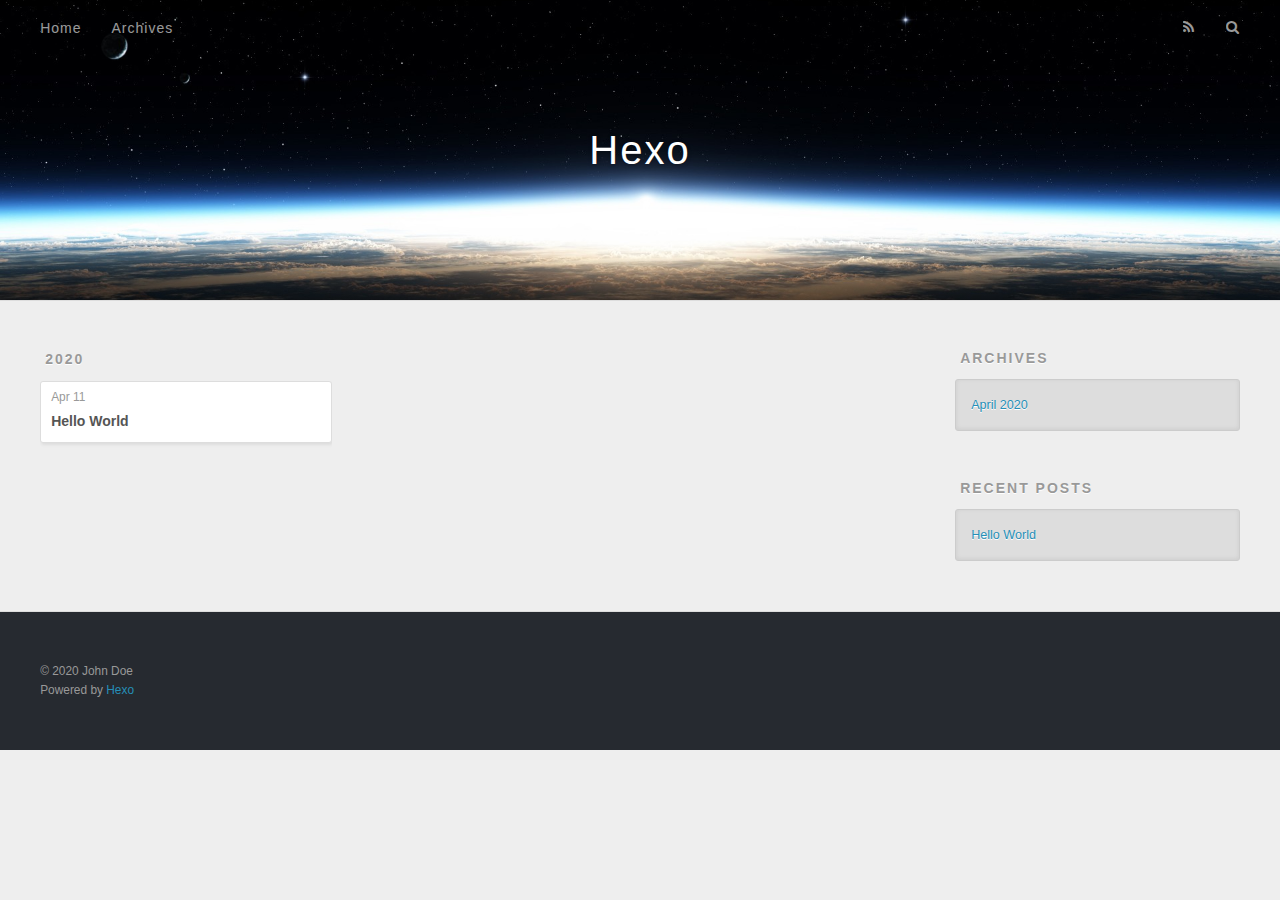
==== archives/index.html @ 9170614d "Site updated: 2020-04-11 14:02:38" ====
<!DOCTYPE html>
<html>
<head>
  <meta charset="utf-8">
  

  
  <title>Archives | Hexo</title>
  <meta name="viewport" content="width=device-width, initial-scale=1, maximum-scale=1">
  <meta property="og:type" content="website">
<meta property="og:title" content="Hexo">
<meta property="og:url" content="http://yoursite.com/archives/index.html">
<meta property="og:site_name" content="Hexo">
<meta property="og:locale" content="en_US">
<meta property="article:author" content="John Doe">
<meta name="twitter:card" content="summary">
  
    <link rel="alternate" href="/atom.xml" title="Hexo" type="application/atom+xml">
  
  
    <link rel="icon" href="/favicon.png">
  
  
    <link href="//fonts.googleapis.com/css?family=Source+Code+Pro" rel="stylesheet" type="text/css">
  
  
<link rel="stylesheet" href="/css/style.css">

<meta name="generator" content="Hexo 4.2.0"></head>

<body>
  <div id="container">
    <div id="wrap">
      <header id="header">
  <div id="banner"></div>
  <div id="header-outer" class="outer">
    <div id="header-title" class="inner">
      <h1 id="logo-wrap">
        <a href="/" id="logo">Hexo</a>
      </h1>
      
    </div>
    <div id="header-inner" class="inner">
      <nav id="main-nav">
        <a id="main-nav-toggle" class="nav-icon"></a>
        
          <a class="main-nav-link" href="/">Home</a>
        
          <a class="main-nav-link" href="/archives">Archives</a>
        
      </nav>
      <nav id="sub-nav">
        
          <a id="nav-rss-link" class="nav-icon" href="/atom.xml" title="RSS Feed"></a>
        
        <a id="nav-search-btn" class="nav-icon" title="Search"></a>
      </nav>
      <div id="search-form-wrap">
        <form action="//google.com/search" method="get" accept-charset="UTF-8" class="search-form"><input type="search" name="q" class="search-form-input" placeholder="Search"><button type="submit" class="search-form-submit">&#xF002;</button><input type="hidden" name="sitesearch" value="http://yoursite.com"></form>
      </div>
    </div>
  </div>
</header>
      <div class="outer">
        <section id="main">
  
  
    
    
      
      
      <section class="archives-wrap">
        <div class="archive-year-wrap">
          <a href="/archives/2020" class="archive-year">2020</a>
        </div>
        <div class="archives">
    
    <article class="archive-article archive-type-post">
  <div class="archive-article-inner">
    <header class="archive-article-header">
      <a href="/2020/04/11/hello-world/" class="archive-article-date">
  <time datetime="2020-04-11T17:40:03.369Z" itemprop="datePublished">Apr 11</time>
</a>
      
  
    <h1 itemprop="name">
      <a class="archive-article-title" href="/2020/04/11/hello-world/">Hello World</a>
    </h1>
  

    </header>
  </div>
</article>
  
  
    </div></section>
  


</section>
        
          <aside id="sidebar">
  
    

  
    

  
    
  
    
  <div class="widget-wrap">
    <h3 class="widget-title">Archives</h3>
    <div class="widget">
      <ul class="archive-list"><li class="archive-list-item"><a class="archive-list-link" href="/archives/2020/04/">April 2020</a></li></ul>
    </div>
  </div>


  
    
  <div class="widget-wrap">
    <h3 class="widget-title">Recent Posts</h3>
    <div class="widget">
      <ul>
        
          <li>
            <a href="/2020/04/11/hello-world/">Hello World</a>
          </li>
        
      </ul>
    </div>
  </div>

  
</aside>
        
      </div>
      <footer id="footer">
  
  <div class="outer">
    <div id="footer-info" class="inner">
      &copy; 2020 John Doe<br>
      Powered by <a href="http://hexo.io/" target="_blank">Hexo</a>
    </div>
  </div>
</footer>
    </div>
    <nav id="mobile-nav">
  
    <a href="/" class="mobile-nav-link">Home</a>
  
    <a href="/archives" class="mobile-nav-link">Archives</a>
  
</nav>
    

<script src="//ajax.googleapis.com/ajax/libs/jquery/2.0.3/jquery.min.js"></script>


  
<link rel="stylesheet" href="/fancybox/jquery.fancybox.css">

  
<script src="/fancybox/jquery.fancybox.pack.js"></script>




<script src="/js/script.js"></script>




  </div>
</body>
</html>
---- css/style.css ----
body {
  width: 100%;
}
body:before,
body:after {
  content: "";
  display: table;
}
body:after {
  clear: both;
}
html,
body,
div,
span,
applet,
object,
iframe,
h1,
h2,
h3,
h4,
h5,
h6,
p,
blockquote,
pre,
a,
abbr,
acronym,
address,
big,
cite,
code,
del,
dfn,
em,
img,
ins,
kbd,
q,
s,
samp,
small,
strike,
strong,
sub,
sup,
tt,
var,
dl,
dt,
dd,
ol,
ul,
li,
fieldset,
form,
label,
legend,
table,
caption,
tbody,
tfoot,
thead,
tr,
th,
td {
  margin: 0;
  padding: 0;
  border: 0;
  outline: 0;
  font-weight: inherit;
  font-style: inherit;
  font-family: inherit;
  font-size: 100%;
  vertical-align: baseline;
}
body {
  line-height: 1;
  color: #000;
  background: #fff;
}
ol,
ul {
  list-style: none;
}
table {
  border-collapse: separate;
  border-spacing: 0;
  vertical-align: middle;
}
caption,
th,
td {
  text-align: left;
  font-weight: normal;
  vertical-align: middle;
}
a img {
  border: none;
}
input,
button {
  margin: 0;
  padding: 0;
}
input::-moz-focus-inner,
button::-moz-focus-inner {
  border: 0;
  padding: 0;
}
@font-face {
  font-family: FontAwesome;
  font-style: normal;
  font-weight: normal;
  src: url("fonts/fontawesome-webfont.eot?v=#4.0.3");
  src: url("fonts/fontawesome-webfont.eot?#iefix&v=#4.0.3") format("embedded-opentype"), url("fonts/fontawesome-webfont.woff?v=#4.0.3") format("woff"), url("fonts/fontawesome-webfont.ttf?v=#4.0.3") format("truetype"), url("fonts/fontawesome-webfont.svg#fontawesomeregular?v=#4.0.3") format("svg");
}
html,
body,
#container {
  height: 100%;
}
body {
  background: #eee;
  font: 14px -apple-system, BlinkMacSystemFont, "Segoe UI", "Roboto", "Oxygen", "Ubuntu", "Cantarell", "Fira Sans", "Droid Sans", "Helvetica Neue", sans-serif;
  -webkit-text-size-adjust: 100%;
}
.outer {
  max-width: 1220px;
  margin: 0 auto;
  padding: 0 20px;
}
.outer:before,
.outer:after {
  content: "";
  display: table;
}
.outer:after {
  clear: both;
}
.inner {
  display: inline;
  float: left;
  width: 98.33333333333333%;
  margin: 0 0.833333333333333%;
}
.left,
.alignleft {
  float: left;
}
.right,
.alignright {
  float: right;
}
.clear {
  clear: both;
}
#container {
  position: relative;
}
.mobile-nav-on {
  overflow: hidden;
}
#wrap {
  height: 100%;
  width: 100%;
  position: absolute;
  top: 0;
  left: 0;
  -webkit-transition: 0.2s ease-out;
  -moz-transition: 0.2s ease-out;
  -ms-transition: 0.2s ease-out;
  transition: 0.2s ease-out;
  z-index: 1;
  background: #eee;
}
.mobile-nav-on #wrap {
  left: 280px;
}
@media screen and (min-width: 768px) {
  #main {
    display: inline;
    float: left;
    width: 73.33333333333333%;
    margin: 0 0.833333333333333%;
  }
}
.article-date,
.article-category-link,
.archive-year,
.widget-title {
  text-decoration: none;
  text-transform: uppercase;
  letter-spacing: 2px;
  color: #999;
  margin-bottom: 1em;
  margin-left: 5px;
  line-height: 1em;
  text-shadow: 0 1px #fff;
  font-weight: bold;
}
.article-inner,
.archive-article-inner {
  background: #fff;
  -webkit-box-shadow: 1px 2px 3px #ddd;
  box-shadow: 1px 2px 3px #ddd;
  border: 1px solid #ddd;
  border-radius: 3px;
}
.article-entry h1,
.widget h1 {
  font-size: 2em;
}
.article-entry h2,
.widget h2 {
  font-size: 1.5em;
}
.article-entry h3,
.widget h3 {
  font-size: 1.3em;
}
.article-entry h4,
.widget h4 {
  font-size: 1.2em;
}
.article-entry h5,
.widget h5 {
  font-size: 1em;
}
.article-entry h6,
.widget h6 {
  font-size: 1em;
  color: #999;
}
.article-entry hr,
.widget hr {
  border: 1px dashed #ddd;
}
.article-entry strong,
.widget strong {
  font-weight: bold;
}
.article-entry em,
.widget em,
.article-entry cite,
.widget cite {
  font-style: italic;
}
.article-entry sup,
.widget sup,
.article-entry sub,
.widget sub {
  font-size: 0.75em;
  line-height: 0;
  position: relative;
  vertical-align: baseline;
}
.article-entry sup,
.widget sup {
  top: -0.5em;
}
.article-entry sub,
.widget sub {
  bottom: -0.2em;
}
.article-entry small,
.widget small {
  font-size: 0.85em;
}
.article-entry acronym,
.widget acronym,
.article-entry abbr,
.widget abbr {
  border-bottom: 1px dotted;
}
.article-entry ul,
.widget ul,
.article-entry ol,
.widget ol,
.article-entry dl,
.widget dl {
  margin: 0 20px;
  line-height: 1.6em;
}
.article-entry ul ul,
.widget ul ul,
.article-entry ol ul,
.widget ol ul,
.article-entry ul ol,
.widget ul ol,
.article-entry ol ol,
.widget ol ol {
  margin-top: 0;
  margin-bottom: 0;
}
.article-entry ul,
.widget ul {
  list-style: disc;
}
.article-entry ol,
.widget ol {
  list-style: decimal;
}
.article-entry dt,
.widget dt {
  font-weight: bold;
}
#header {
  height: 300px;
  position: relative;
  border-bottom: 1px solid #ddd;
}
#header:before,
#header:after {
  content: "";
  position: absolute;
  left: 0;
  right: 0;
  height: 40px;
}
#header:before {
  top: 0;
  background: -webkit-linear-gradient(rgba(0,0,0,0.2), transparent);
  background: -moz-linear-gradient(rgba(0,0,0,0.2), transparent);
  background: -ms-linear-gradient(rgba(0,0,0,0.2), transparent);
  background: linear-gradient(rgba(0,0,0,0.2), transparent);
}
#header:after {
  bottom: 0;
  background: -webkit-linear-gradient(transparent, rgba(0,0,0,0.2));
  background: -moz-linear-gradient(transparent, rgba(0,0,0,0.2));
  background: -ms-linear-gradient(transparent, rgba(0,0,0,0.2));
  background: linear-gradient(transparent, rgba(0,0,0,0.2));
}
#header-outer {
  height: 100%;
  position: relative;
}
#header-inner {
  position: relative;
  overflow: hidden;
}
#banner {
  position: absolute;
  top: 0;
  left: 0;
  width: 100%;
  height: 100%;
  background: url("images/banner.jpg") center #000;
  -webkit-background-size: cover;
  -moz-background-size: cover;
  background-size: cover;
  z-index: -1;
}
#header-title {
  text-align: center;
  height: 40px;
  position: absolute;
  top: 50%;
  left: 0;
  margin-top: -20px;
}
#logo,
#subtitle {
  text-decoration: none;
  color: #fff;
  font-weight: 300;
  text-shadow: 0 1px 4px rgba(0,0,0,0.3);
}
#logo {
  font-size: 40px;
  line-height: 40px;
  letter-spacing: 2px;
}
#subtitle {
  font-size: 16px;
  line-height: 16px;
  letter-spacing: 1px;
}
#subtitle-wrap {
  margin-top: 16px;
}
#main-nav {
  float: left;
  margin-left: -15px;
}
.nav-icon,
.main-nav-link {
  float: left;
  color: #fff;
  opacity: 0.6;
  text-decoration: none;
  text-shadow: 0 1px rgba(0,0,0,0.2);
  -webkit-transition: opacity 0.2s;
  -moz-transition: opacity 0.2s;
  -ms-transition: opacity 0.2s;
  transition: opacity 0.2s;
  display: block;
  padding: 20px 15px;
}
.nav-icon:hover,
.main-nav-link:hover {
  opacity: 1;
}
.nav-icon {
  font-family: FontAwesome;
  text-align: center;
  font-size: 14px;
  width: 14px;
  height: 14px;
  padding: 20px 15px;
  position: relative;
  cursor: pointer;
}
.main-nav-link {
  font-weight: 300;
  letter-spacing: 1px;
}
@media screen and (max-width: 479px) {
  .main-nav-link {
    display: none;
  }
}
#main-nav-toggle {
  display: none;
}
#main-nav-toggle:before {
  content: "\f0c9";
}
@media screen and (max-width: 479px) {
  #main-nav-toggle {
    display: block;
  }
}
#sub-nav {
  float: right;
  margin-right: -15px;
}
#nav-rss-link:before {
  content: "\f09e";
}
#nav-search-btn:before {
  content: "\f002";
}
#search-form-wrap {
  position: absolute;
  top: 15px;
  width: 150px;
  height: 30px;
  right: -150px;
  opacity: 0;
  -webkit-transition: 0.2s ease-out;
  -moz-transition: 0.2s ease-out;
  -ms-transition: 0.2s ease-out;
  transition: 0.2s ease-out;
}
#search-form-wrap.on {
  opacity: 1;
  right: 0;
}
@media screen and (max-width: 479px) {
  #search-form-wrap {
    width: 100%;
    right: -100%;
  }
}
.search-form {
  position: absolute;
  top: 0;
  left: 0;
  right: 0;
  background: #fff;
  padding: 5px 15px;
  border-radius: 15px;
  -webkit-box-shadow: 0 0 10px rgba(0,0,0,0.3);
  box-shadow: 0 0 10px rgba(0,0,0,0.3);
}
.search-form-input {
  border: none;
  background: none;
  color: #555;
  width: 100%;
  font: 13px -apple-system, BlinkMacSystemFont, "Segoe UI", "Roboto", "Oxygen", "Ubuntu", "Cantarell", "Fira Sans", "Droid Sans", "Helvetica Neue", sans-serif;
  outline: none;
}
.search-form-input::-webkit-search-results-decoration,
.search-form-input::-webkit-search-cancel-button {
  -webkit-appearance: none;
}
.search-form-submit {
  position: absolute;
  top: 50%;
  right: 10px;
  margin-top: -7px;
  font: 13px FontAwesome;
  border: none;
  background: none;
  color: #bbb;
  cursor: pointer;
}
.search-form-submit:hover,
.search-form-submit:focus {
  color: #777;
}
.article {
  margin: 50px 0;
}
.article-inner {
  overflow: hidden;
}
.article-meta:before,
.article-meta:after {
  content: "";
  display: table;
}
.article-meta:after {
  clear: both;
}
.article-date {
  float: left;
}
.article-category {
  float: left;
  line-height: 1em;
  color: #ccc;
  text-shadow: 0 1px #fff;
  margin-left: 8px;
}
.article-category:before {
  content: "\2022";
}
.article-category-link {
  margin: 0 12px 1em;
}
.article-header {
  padding: 20px 20px 0;
}
.article-title {
  text-decoration: none;
  font-size: 2em;
  font-weight: bold;
  color: #555;
  line-height: 1.1em;
  -webkit-transition: color 0.2s;
  -moz-transition: color 0.2s;
  -ms-transition: color 0.2s;
  transition: color 0.2s;
}
a.article-title:hover {
  color: #258fb8;
}
.article-entry {
  color: #555;
  padding: 0 20px;
}
.article-entry:before,
.article-entry:after {
  content: "";
  display: table;
}
.article-entry:after {
  clear: both;
}
.article-entry p,
.article-entry table {
  line-height: 1.6em;
  margin: 1.6em 0;
}
.article-entry h1,
.article-entry h2,
.article-entry h3,
.article-entry h4,
.article-entry h5,
.article-entry h6 {
  font-weight: bold;
}
.article-entry h1,
.article-entry h2,
.article-entry h3,
.article-entry h4,
.article-entry h5,
.article-entry h6 {
  line-height: 1.1em;
  margin: 1.1em 0;
}
.article-entry a {
  color: #258fb8;
  text-decoration: none;
}
.article-entry a:hover {
  text-decoration: underline;
}
.article-entry ul,
.article-entry ol,
.article-entry dl {
  margin-top: 1.6em;
  margin-bottom: 1.6em;
}
.article-entry img,
.article-entry video {
  max-width: 100%;
  height: auto;
  display: block;
  margin: auto;
}
.article-entry iframe {
  border: none;
}
.article-entry table {
  width: 100%;
  border-collapse: collapse;
  border-spacing: 0;
}
.article-entry th {
  font-weight: bold;
  border-bottom: 3px solid #ddd;
  padding-bottom: 0.5em;
}
.article-entry td {
  border-bottom: 1px solid #ddd;
  padding: 10px 0;
}
.article-entry blockquote {
  font-family: Georgia, "Times New Roman", serif;
  font-size: 1.4em;
  margin: 1.6em 20px;
  text-align: center;
}
.article-entry blockquote footer {
  font-size: 14px;
  margin: 1.6em 0;
  font-family: -apple-system, BlinkMacSystemFont, "Segoe UI", "Roboto", "Oxygen", "Ubuntu", "Cantarell", "Fira Sans", "Droid Sans", "Helvetica Neue", sans-serif;
}
.article-entry blockquote footer cite:before {
  content: "—";
  padding: 0 0.5em;
}
.article-entry .pullquote {
  text-align: left;
  width: 45%;
  margin: 0;
}
.article-entry .pullquote.left {
  margin-left: 0.5em;
  margin-right: 1em;
}
.article-entry .pullquote.right {
  margin-right: 0.5em;
  margin-left: 1em;
}
.article-entry .caption {
  color: #999;
  display: block;
  font-size: 0.9em;
  margin-top: 0.5em;
  position: relative;
  text-align: center;
}
.article-entry .video-container {
  position: relative;
  padding-top: 56.25%;
  height: 0;
  overflow: hidden;
}
.article-entry .video-container iframe,
.article-entry .video-container object,
.article-entry .video-container embed {
  position: absolute;
  top: 0;
  left: 0;
  width: 100%;
  height: 100%;
  margin-top: 0;
}
.article-more-link a {
  display: inline-block;
  line-height: 1em;
  padding: 6px 15px;
  border-radius: 15px;
  background: #eee;
  color: #999;
  text-shadow: 0 1px #fff;
  text-decoration: none;
}
.article-more-link a:hover {
  background: #258fb8;
  color: #fff;
  text-decoration: none;
  text-shadow: 0 1px #1e7293;
}
.article-footer {
  font-size: 0.85em;
  line-height: 1.6em;
  border-top: 1px solid #ddd;
  padding-top: 1.6em;
  margin: 0 20px 20px;
}
.article-footer:before,
.article-footer:after {
  content: "";
  display: table;
}
.article-footer:after {
  clear: both;
}
.article-footer a {
  color: #999;
  text-decoration: none;
}
.article-footer a:hover {
  color: #555;
}
.article-tag-list-item {
  float: left;
  margin-right: 10px;
}
.article-tag-list-link:before {
  content: "#";
}
.article-comment-link {
  float: right;
}
.article-comment-link:before {
  content: "\f075";
  font-family: FontAwesome;
  padding-right: 8px;
}
.article-share-link {
  cursor: pointer;
  float: right;
  margin-left: 20px;
}
.article-share-link:before {
  content: "\f064";
  font-family: FontAwesome;
  padding-right: 6px;
}
#article-nav {
  position: relative;
}
#article-nav:before,
#article-nav:after {
  content: "";
  display: table;
}
#article-nav:after {
  clear: both;
}
@media screen and (min-width: 768px) {
  #article-nav {
    margin: 50px 0;
  }
  #article-nav:before {
    width: 8px;
    height: 8px;
    position: absolute;
    top: 50%;
    left: 50%;
    margin-top: -4px;
    margin-left: -4px;
    content: "";
    border-radius: 50%;
    background: #ddd;
    -webkit-box-shadow: 0 1px 2px #fff;
    box-shadow: 0 1px 2px #fff;
  }
}
.article-nav-link-wrap {
  text-decoration: none;
  text-shadow: 0 1px #fff;
  color: #999;
  -webkit-box-sizing: border-box;
  -moz-box-sizing: border-box;
  box-sizing: border-box;
  margin-top: 50px;
  text-align: center;
  display: block;
}
.article-nav-link-wrap:hover {
  color: #555;
}
@media screen and (min-width: 768px) {
  .article-nav-link-wrap {
    width: 50%;
    margin-top: 0;
  }
}
@media screen and (min-width: 768px) {
  #article-nav-newer {
    float: left;
    text-align: right;
    padding-right: 20px;
  }
}
@media screen and (min-width: 768px) {
  #article-nav-older {
    float: right;
    text-align: left;
    padding-left: 20px;
  }
}
.article-nav-caption {
  text-transform: uppercase;
  letter-spacing: 2px;
  color: #ddd;
  line-height: 1em;
  font-weight: bold;
}
#article-nav-newer .article-nav-caption {
  margin-right: -2px;
}
.article-nav-title {
  font-size: 0.85em;
  line-height: 1.6em;
  margin-top: 0.5em;
}
.article-share-box {
  position: absolute;
  display: none;
  background: #fff;
  -webkit-box-shadow: 1px 2px 10px rgba(0,0,0,0.2);
  box-shadow: 1px 2px 10px rgba(0,0,0,0.2);
  border-radius: 3px;
  margin-left: -145px;
  overflow: hidden;
  z-index: 1;
}
.article-share-box.on {
  display: block;
}
.article-share-input {
  width: 100%;
  background: none;
  -webkit-box-sizing: border-box;
  -moz-box-sizing: border-box;
  box-sizing: border-box;
  font: 14px -apple-system, BlinkMacSystemFont, "Segoe UI", "Roboto", "Oxygen", "Ubuntu", "Cantarell", "Fira Sans", "Droid Sans", "Helvetica Neue", sans-serif;
  padding: 0 15px;
  color: #555;
  outline: none;
  border: 1px solid #ddd;
  border-radius: 3px 3px 0 0;
  height: 36px;
  line-height: 36px;
}
.article-share-links {
  background: #eee;
}
.article-share-links:before,
.article-share-links:after {
  content: "";
  display: table;
}
.article-share-links:after {
  clear: both;
}
.article-share-twitter,
.article-share-facebook,
.article-share-pinterest,
.article-share-google {
  width: 50px;
  height: 36px;
  display: block;
  float: left;
  position: relative;
  color: #999;
  text-shadow: 0 1px #fff;
}
.article-share-twitter:before,
.article-share-facebook:before,
.article-share-pinterest:before,
.article-share-google:before {
  font-size: 20px;
  font-family: FontAwesome;
  width: 20px;
  height: 20px;
  position: absolute;
  top: 50%;
  left: 50%;
  margin-top: -10px;
  margin-left: -10px;
  text-align: center;
}
.article-share-twitter:hover,
.article-share-facebook:hover,
.article-share-pinterest:hover,
.article-share-google:hover {
  color: #fff;
}
.article-share-twitter:before {
  content: "\f099";
}
.article-share-twitter:hover {
  background: #00aced;
  text-shadow: 0 1px #008abe;
}
.article-share-facebook:before {
  content: "\f09a";
}
.article-share-facebook:hover {
  background: #3b5998;
  text-shadow: 0 1px #2f477a;
}
.article-share-pinterest:before {
  content: "\f0d2";
}
.article-share-pinterest:hover {
  background: #cb2027;
  text-shadow: 0 1px #a21a1f;
}
.article-share-google:before {
  content: "\f0d5";
}
.article-share-google:hover {
  background: #dd4b39;
  text-shadow: 0 1px #be3221;
}
.article-gallery {
  background: #000;
  position: relative;
}
.article-gallery-photos {
  position: relative;
  overflow: hidden;
}
.article-gallery-img {
  display: none;
  max-width: 100%;
}
.article-gallery-img:first-child {
  display: block;
}
.article-gallery-img.loaded {
  position: absolute;
  display: block;
}
.article-gallery-img img {
  display: block;
  max-width: 100%;
  margin: 0 auto;
}
#comments {
  background: #fff;
  -webkit-box-shadow: 1px 2px 3px #ddd;
  box-shadow: 1px 2px 3px #ddd;
  padding: 20px;
  border: 1px solid #ddd;
  border-radius: 3px;
  margin: 50px 0;
}
#comments a {
  color: #258fb8;
}
.archives-wrap {
  margin: 50px 0;
}
.archives:before,
.archives:after {
  content: "";
  display: table;
}
.archives:after {
  clear: both;
}
.archive-year-wrap {
  margin-bottom: 1em;
}
.archives {
  -webkit-column-gap: 10px;
  -moz-column-gap: 10px;
  column-gap: 10px;
}
@media screen and (min-width: 480px) and (max-width: 767px) {
  .archives {
    -webkit-column-count: 2;
    -moz-column-count: 2;
    column-count: 2;
  }
}
@media screen and (min-width: 768px) {
  .archives {
    -webkit-column-count: 3;
    -moz-column-count: 3;
    column-count: 3;
  }
}
.archive-article {
  -webkit-column-break-inside: avoid;
  page-break-inside: avoid;
  overflow: hidden;
  break-inside: avoid-column;
}
.archive-article-inner {
  padding: 10px;
  margin-bottom: 15px;
}
.archive-article-title {
  text-decoration: none;
  font-weight: bold;
  color: #555;
  -webkit-transition: color 0.2s;
  -moz-transition: color 0.2s;
  -ms-transition: color 0.2s;
  transition: color 0.2s;
  line-height: 1.6em;
}
.archive-article-title:hover {
  color: #258fb8;
}
.archive-article-footer {
  margin-top: 1em;
}
.archive-article-date {
  color: #999;
  text-decoration: none;
  font-size: 0.85em;
  line-height: 1em;
  margin-bottom: 0.5em;
  display: block;
}
#page-nav {
  margin: 50px auto;
  background: #fff;
  -webkit-box-shadow: 1px 2px 3px #ddd;
  box-shadow: 1px 2px 3px #ddd;
  border: 1px solid #ddd;
  border-radius: 3px;
  text-align: center;
  color: #999;
  overflow: hidden;
}
#page-nav:before,
#page-nav:after {
  content: "";
  display: table;
}
#page-nav:after {
  clear: both;
}
#page-nav a,
#page-nav span {
  padding: 10px 20px;
  line-height: 1;
  height: 2ex;
}
#page-nav a {
  color: #999;
  text-decoration: none;
}
#page-nav a:hover {
  background: #999;
  color: #fff;
}
#page-nav .prev {
  float: left;
}
#page-nav .next {
  float: right;
}
#page-nav .page-number {
  display: inline-block;
}
@media screen and (max-width: 479px) {
  #page-nav .page-number {
    display: none;
  }
}
#page-nav .current {
  color: #555;
  font-weight: bold;
}
#page-nav .space {
  color: #ddd;
}
#footer {
  background: #262a30;
  padding: 50px 0;
  border-top: 1px solid #ddd;
  color: #999;
}
#footer a {
  color: #258fb8;
  text-decoration: none;
}
#footer a:hover {
  text-decoration: underline;
}
#footer-info {
  line-height: 1.6em;
  font-size: 0.85em;
}
.article-entry pre,
.article-entry .highlight {
  background: #2d2d2d;
  margin: 0 -20px;
  padding: 15px 20px;
  border-style: solid;
  border-color: #ddd;
  border-width: 1px 0;
  overflow: auto;
  color: #ccc;
  line-height: 22.400000000000002px;
}
.article-entry .highlight .gutter pre,
.article-entry .gist .gist-file .gist-data .line-numbers {
  color: #666;
  font-size: 0.85em;
}
.article-entry pre,
.article-entry code {
  font-family: "Source Code Pro", Consolas, Monaco, Menlo, Consolas, monospace;
}
.article-entry code {
  background: #eee;
  text-shadow: 0 1px #fff;
  padding: 0 0.3em;
}
.article-entry pre code {
  background: none;
  text-shadow: none;
  padding: 0;
}
.article-entry .highlight pre {
  border: none;
  margin: 0;
  padding: 0;
}
.article-entry .highlight table {
  margin: 0;
  width: auto;
}
.article-entry .highlight td {
  border: none;
  padding: 0;
}
.article-entry .highlight figcaption {
  font-size: 0.85em;
  color: #999;
  line-height: 1em;
  margin-bottom: 1em;
}
.article-entry .highlight figcaption:before,
.article-entry .highlight figcaption:after {
  content: "";
  display: table;
}
.article-entry .highlight figcaption:after {
  clear: both;
}
.article-entry .highlight figcaption a {
  float: right;
}
.article-entry .highlight .gutter pre {
  text-align: right;
  padding-right: 20px;
}
.article-entry .highlight .line {
  height: 22.400000000000002px;
}
.article-entry .highlight .line.marked {
  background: #515151;
}
.article-entry .gist {
  margin: 0 -20px;
  border-style: solid;
  border-color: #ddd;
  border-width: 1px 0;
  background: #2d2d2d;
  padding: 15px 20px 15px 0;
}
.article-entry .gist .gist-file {
  border: none;
  font-family: "Source Code Pro", Consolas, Monaco, Menlo, Consolas, monospace;
  margin: 0;
}
.article-entry .gist .gist-file .gist-data {
  background: none;
  border: none;
}
.article-entry .gist .gist-file .gist-data .line-numbers {
  background: none;
  border: none;
  padding: 0 20px 0 0;
}
.article-entry .gist .gist-file .gist-data .line-data {
  padding: 0 !important;
}
.article-entry .gist .gist-file .highlight {
  margin: 0;
  padding: 0;
  border: none;
}
.article-entry .gist .gist-file .gist-meta {
  background: #2d2d2d;
  color: #999;
  font: 0.85em -apple-system, BlinkMacSystemFont, "Segoe UI", "Roboto", "Oxygen", "Ubuntu", "Cantarell", "Fira Sans", "Droid Sans", "Helvetica Neue", sans-serif;
  text-shadow: 0 0;
  padding: 0;
  margin-top: 1em;
  margin-left: 20px;
}
.article-entry .gist .gist-file .gist-meta a {
  color: #258fb8;
  font-weight: normal;
}
.article-entry .gist .gist-file .gist-meta a:hover {
  text-decoration: underline;
}
pre .comment,
pre .title {
  color: #999;
}
pre .variable,
pre .attribute,
pre .tag,
pre .regexp,
pre .ruby .constant,
pre .xml .tag .title,
pre .xml .pi,
pre .xml .doctype,
pre .html .doctype,
pre .css .id,
pre .css .class,
pre .css .pseudo {
  color: #f2777a;
}
pre .number,
pre .preprocessor,
pre .built_in,
pre .literal,
pre .params,
pre .constant {
  color: #f99157;
}
pre .class,
pre .ruby .class .title,
pre .css .rules .attribute {
  color: #9c9;
}
pre .string,
pre .value,
pre .inheritance,
pre .header,
pre .ruby .symbol,
pre .xml .cdata {
  color: #9c9;
}
pre .css .hexcolor {
  color: #6cc;
}
pre .function,
pre .python .decorator,
pre .python .title,
pre .ruby .function .title,
pre .ruby .title .keyword,
pre .perl .sub,
pre .javascript .title,
pre .coffeescript .title {
  color: #69c;
}
pre .keyword,
pre .javascript .function {
  color: #c9c;
}
@media screen and (max-width: 479px) {
  #mobile-nav {
    position: absolute;
    top: 0;
    left: 0;
    width: 280px;
    height: 100%;
    background: #191919;
    border-right: 1px solid #fff;
  }
}
@media screen and (max-width: 479px) {
  .mobile-nav-link {
    display: block;
    color: #999;
    text-decoration: none;
    padding: 15px 20px;
    font-weight: bold;
  }
  .mobile-nav-link:hover {
    color: #fff;
  }
}
@media screen and (min-width: 768px) {
  #sidebar {
    display: inline;
    float: left;
    width: 23.333333333333332%;
    margin: 0 0.833333333333333%;
  }
}
.widget-wrap {
  margin: 50px 0;
}
.widget {
  color: #777;
  text-shadow: 0 1px #fff;
  background: #ddd;
  -webkit-box-shadow: 0 -1px 4px #ccc inset;
  box-shadow: 0 -1px 4px #ccc inset;
  border: 1px solid #ccc;
  padding: 15px;
  border-radius: 3px;
}
.widget a {
  color: #258fb8;
  text-decoration: none;
}
.widget a:hover {
  text-decoration: underline;
}
.widget ul ul,
.widget ol ul,
.widget dl ul,
.widget ul ol,
.widget ol ol,
.widget dl ol,
.widget ul dl,
.widget ol dl,
.widget dl dl {
  margin-left: 15px;
  list-style: disc;
}
.widget {
  line-height: 1.6em;
  word-wrap: break-word;
  font-size: 0.9em;
}
.widget ul,
.widget ol {
  list-style: none;
  margin: 0;
}
.widget ul ul,
.widget ol ul,
.widget ul ol,
.widget ol ol {
  margin: 0 20px;
}
.widget ul ul,
.widget ol ul {
  list-style: disc;
}
.widget ul ol,
.widget ol ol {
  list-style: decimal;
}
.category-list-count,
.tag-list-count,
.archive-list-count {
  padding-left: 5px;
  color: #999;
  font-size: 0.85em;
}
.category-list-count:before,
.tag-list-count:before,
.archive-list-count:before {
  content: "(";
}
.category-list-count:after,
.tag-list-count:after,
.archive-list-count:after {
  content: ")";
}
.tagcloud a {
  margin-right: 5px;
  display: inline-block;
}
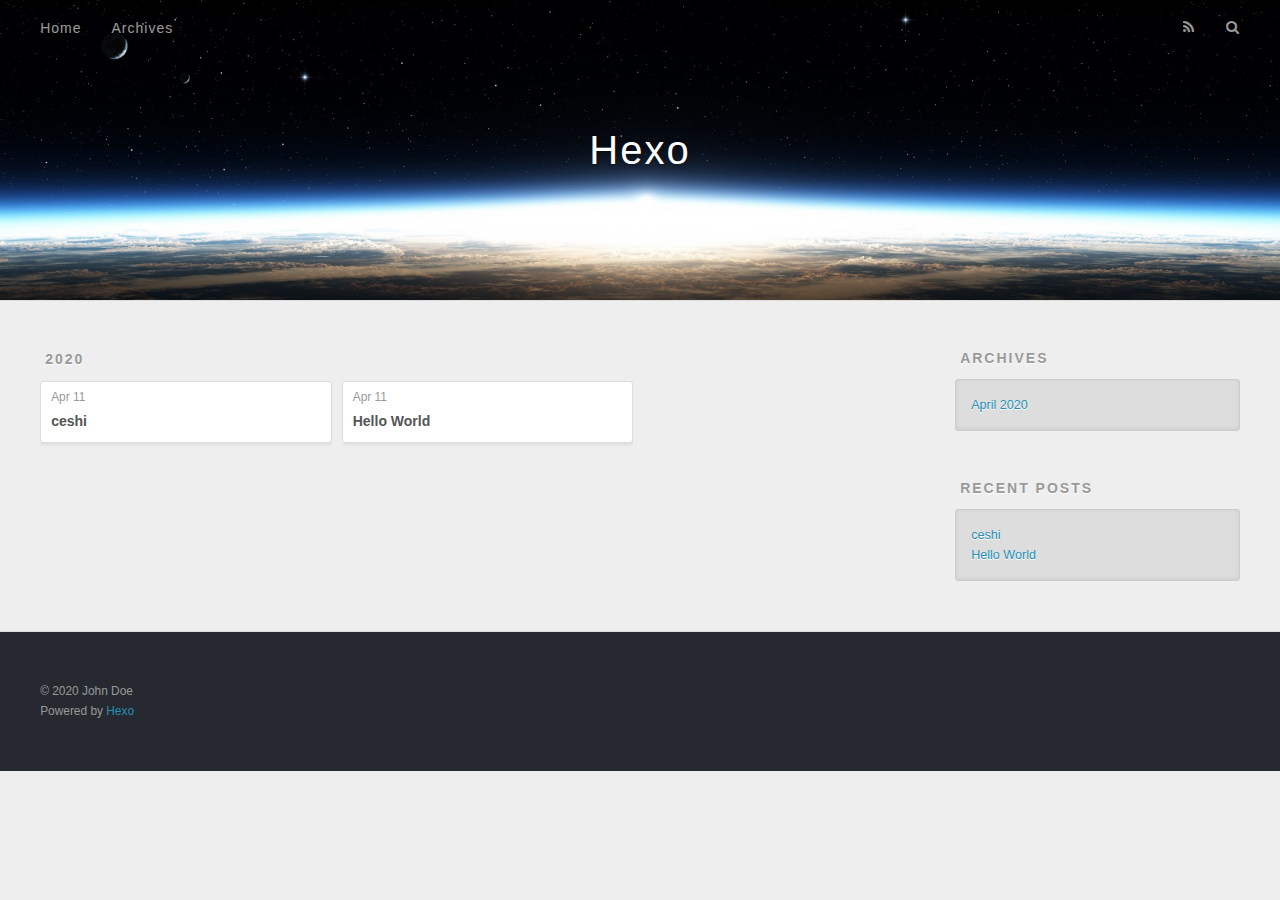
==== commit 0753568d: "Site updated: 2020-04-11 14:08:22" ====
--- a/archives/index.html
+++ b/archives/index.html
@@ -78,6 +78,25 @@
     <article class="archive-article archive-type-post">
   <div class="archive-article-inner">
     <header class="archive-article-header">
+      <a href="/2020/04/11/ceshi/" class="archive-article-date">
+  <time datetime="2020-04-11T18:04:56.000Z" itemprop="datePublished">Apr 11</time>
+</a>
+      
+  
+    <h1 itemprop="name">
+      <a class="archive-article-title" href="/2020/04/11/ceshi/">ceshi</a>
+    </h1>
+  
+
+    </header>
+  </div>
+</article>
+  
+    
+    
+    <article class="archive-article archive-type-post">
+  <div class="archive-article-inner">
+    <header class="archive-article-header">
       <a href="/2020/04/11/hello-world/" class="archive-article-date">
   <time datetime="2020-04-11T17:40:03.369Z" itemprop="datePublished">Apr 11</time>
 </a>
@@ -126,6 +145,10 @@
       <ul>
         
           <li>
+            <a href="/2020/04/11/ceshi/">ceshi</a>
+          </li>
+        
+          <li>
             <a href="/2020/04/11/hello-world/">Hello World</a>
           </li>
         
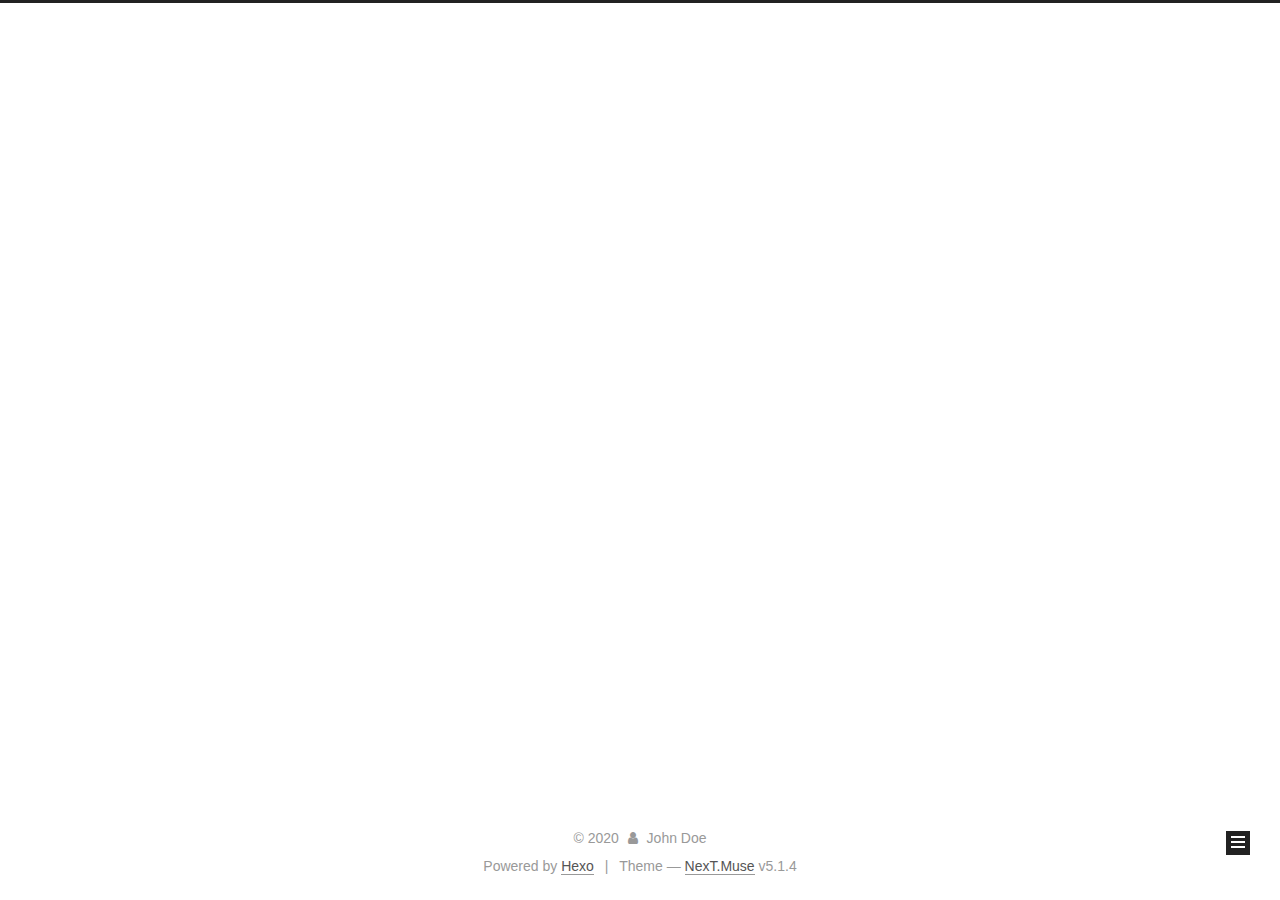
==== commit c42421a0: "Site updated: 2020-04-11 14:14:50" ====
--- a/archives/index.html
+++ b/archives/index.html
@@ -1,201 +1,588 @@
 <!DOCTYPE html>
-<html>
+
+
+
+  
+
+
+<html class="theme-next muse use-motion" lang="en">
 <head>
-  <meta charset="utf-8">
-  
-
-  
-  <title>Archives | Hexo</title>
-  <meta name="viewport" content="width=device-width, initial-scale=1, maximum-scale=1">
-  <meta property="og:type" content="website">
+  <meta charset="UTF-8"/>
+<meta http-equiv="X-UA-Compatible" content="IE=edge" />
+<meta name="viewport" content="width=device-width, initial-scale=1, maximum-scale=1"/>
+<meta name="theme-color" content="#222">
+
+
+
+
+
+
+
+
+
+<meta http-equiv="Cache-Control" content="no-transform" />
+<meta http-equiv="Cache-Control" content="no-siteapp" />
+
+
+
+
+
+
+
+
+
+
+
+
+
+
+
+
+  
+  
+  <link href="/lib/fancybox/source/jquery.fancybox.css?v=2.1.5" rel="stylesheet" type="text/css" />
+
+
+
+
+
+
+
+<link href="/lib/font-awesome/css/font-awesome.min.css?v=4.6.2" rel="stylesheet" type="text/css" />
+
+<link href="/css/main.css?v=5.1.4" rel="stylesheet" type="text/css" />
+
+
+  <link rel="apple-touch-icon" sizes="180x180" href="/images/apple-touch-icon-next.png?v=5.1.4">
+
+
+  <link rel="icon" type="image/png" sizes="32x32" href="/images/favicon-32x32-next.png?v=5.1.4">
+
+
+  <link rel="icon" type="image/png" sizes="16x16" href="/images/favicon-16x16-next.png?v=5.1.4">
+
+
+  <link rel="mask-icon" href="/images/logo.svg?v=5.1.4" color="#222">
+
+
+
+
+
+  <meta name="keywords" content="Hexo, NexT" />
+
+
+
+
+
+
+
+
+
+
+<meta property="og:type" content="website">
 <meta property="og:title" content="Hexo">
 <meta property="og:url" content="http://yoursite.com/archives/index.html">
 <meta property="og:site_name" content="Hexo">
 <meta property="og:locale" content="en_US">
 <meta property="article:author" content="John Doe">
 <meta name="twitter:card" content="summary">
-  
-    <link rel="alternate" href="/atom.xml" title="Hexo" type="application/atom+xml">
-  
-  
-    <link rel="icon" href="/favicon.png">
-  
-  
-    <link href="//fonts.googleapis.com/css?family=Source+Code+Pro" rel="stylesheet" type="text/css">
-  
-  
-<link rel="stylesheet" href="/css/style.css">
+
+
+
+<script type="text/javascript" id="hexo.configurations">
+  var NexT = window.NexT || {};
+  var CONFIG = {
+    root: '/',
+    scheme: 'Muse',
+    version: '5.1.4',
+    sidebar: {"position":"left","display":"post","offset":12,"b2t":false,"scrollpercent":false,"onmobile":false},
+    fancybox: true,
+    tabs: true,
+    motion: {"enable":true,"async":false,"transition":{"post_block":"fadeIn","post_header":"slideDownIn","post_body":"slideDownIn","coll_header":"slideLeftIn","sidebar":"slideUpIn"}},
+    duoshuo: {
+      userId: '0',
+      author: 'Author'
+    },
+    algolia: {
+      applicationID: '',
+      apiKey: '',
+      indexName: '',
+      hits: {"per_page":10},
+      labels: {"input_placeholder":"Search for Posts","hits_empty":"We didn't find any results for the search: ${query}","hits_stats":"${hits} results found in ${time} ms"}
+    }
+  };
+</script>
+
+
+
+  <link rel="canonical" href="http://yoursite.com/archives/"/>
+
+
+
+
+
+  <title>Archive | Hexo</title>
+  
+
+
+
+
+
+
+
 
 <meta name="generator" content="Hexo 4.2.0"></head>
 
-<body>
-  <div id="container">
-    <div id="wrap">
-      <header id="header">
-  <div id="banner"></div>
-  <div id="header-outer" class="outer">
-    <div id="header-title" class="inner">
-      <h1 id="logo-wrap">
-        <a href="/" id="logo">Hexo</a>
-      </h1>
-      
+<body itemscope itemtype="http://schema.org/WebPage" lang="en">
+
+  
+  
+    
+  
+
+  <div class="container sidebar-position-left page-archive">
+    <div class="headband"></div>
+
+    <header id="header" class="header" itemscope itemtype="http://schema.org/WPHeader">
+      <div class="header-inner"><div class="site-brand-wrapper">
+  <div class="site-meta ">
+    
+
+    <div class="custom-logo-site-title">
+      <a href="/"  class="brand" rel="start">
+        <span class="logo-line-before"><i></i></span>
+        <span class="site-title">Hexo</span>
+        <span class="logo-line-after"><i></i></span>
+      </a>
     </div>
-    <div id="header-inner" class="inner">
-      <nav id="main-nav">
-        <a id="main-nav-toggle" class="nav-icon"></a>
-        
-          <a class="main-nav-link" href="/">Home</a>
-        
-          <a class="main-nav-link" href="/archives">Archives</a>
-        
-      </nav>
-      <nav id="sub-nav">
-        
-          <a id="nav-rss-link" class="nav-icon" href="/atom.xml" title="RSS Feed"></a>
-        
-        <a id="nav-search-btn" class="nav-icon" title="Search"></a>
-      </nav>
-      <div id="search-form-wrap">
-        <form action="//google.com/search" method="get" accept-charset="UTF-8" class="search-form"><input type="search" name="q" class="search-form-input" placeholder="Search"><button type="submit" class="search-form-submit">&#xF002;</button><input type="hidden" name="sitesearch" value="http://yoursite.com"></form>
+      
+        <p class="site-subtitle"></p>
+      
+  </div>
+
+  <div class="site-nav-toggle">
+    <button>
+      <span class="btn-bar"></span>
+      <span class="btn-bar"></span>
+      <span class="btn-bar"></span>
+    </button>
+  </div>
+</div>
+
+<nav class="site-nav">
+  
+
+  
+    <ul id="menu" class="menu">
+      
+        
+        <li class="menu-item menu-item-home">
+          <a href="/%20" rel="section">
+            
+              <i class="menu-item-icon fa fa-fw fa-home"></i> <br />
+            
+            Home
+          </a>
+        </li>
+      
+        
+        <li class="menu-item menu-item-archives">
+          <a href="/archives/%20" rel="section">
+            
+              <i class="menu-item-icon fa fa-fw fa-archive"></i> <br />
+            
+            Archives
+          </a>
+        </li>
+      
+
+      
+    </ul>
+  
+
+  
+</nav>
+
+
+
+ </div>
+    </header>
+
+    <main id="main" class="main">
+      <div class="main-inner">
+        <div class="content-wrap">
+          <div id="content" class="content">
+            
+
+  
+  
+  
+  <div class="post-block archive">
+    <div id="posts" class="posts-collapse">
+      <span class="archive-move-on"></span>
+
+      <span class="archive-page-counter">
+        
+        
+        
+          
+        
+        Um..! 2 posts in total. Keep on posting.
+      </span>
+
+      
+
+        
+        
+        
+
+        
+          
+          <div class="collection-title">
+            <h1 class="archive-year" id="archive-year-2020">2020</h1>
+          </div>
+        
+        
+
+        
+
+  <article class="post post-type-normal" itemscope itemtype="http://schema.org/Article">
+    <header class="post-header">
+
+      <h2 class="post-title">
+        
+            <a class="post-title-link" href="/2020/04/11/ceshi/" itemprop="url">
+              
+                <span itemprop="name">ceshi</span>
+              
+            </a>
+        
+      </h2>
+
+      <div class="post-meta">
+        <time class="post-time" itemprop="dateCreated"
+              datetime="2020-04-11T14:04:56-04:00"
+              content="2020-04-11" >
+          04-11
+        </time>
       </div>
+
+    </header>
+  </article>
+
+
+
+      
+
+        
+        
+        
+
+        
+        
+
+        
+
+  <article class="post post-type-normal" itemscope itemtype="http://schema.org/Article">
+    <header class="post-header">
+
+      <h2 class="post-title">
+        
+            <a class="post-title-link" href="/2020/04/11/hello-world/" itemprop="url">
+              
+                <span itemprop="name">Hello World</span>
+              
+            </a>
+        
+      </h2>
+
+      <div class="post-meta">
+        <time class="post-time" itemprop="dateCreated"
+              datetime="2020-04-11T13:40:03-04:00"
+              content="2020-04-11" >
+          04-11
+        </time>
+      </div>
+
+    </header>
+  </article>
+
+
+
+      
+
     </div>
   </div>
-</header>
-      <div class="outer">
-        <section id="main">
-  
-  
-    
-    
-      
-      
-      <section class="archives-wrap">
-        <div class="archive-year-wrap">
-          <a href="/archives/2020" class="archive-year">2020</a>
+  
+  
+  
+
+  
+
+
+
+          </div>
+          
+
+
+          
+
         </div>
-        <div class="archives">
-    
-    <article class="archive-article archive-type-post">
-  <div class="archive-article-inner">
-    <header class="archive-article-header">
-      <a href="/2020/04/11/ceshi/" class="archive-article-date">
-  <time datetime="2020-04-11T18:04:56.000Z" itemprop="datePublished">Apr 11</time>
-</a>
-      
-  
-    <h1 itemprop="name">
-      <a class="archive-article-title" href="/2020/04/11/ceshi/">ceshi</a>
-    </h1>
-  
-
-    </header>
-  </div>
-</article>
-  
-    
-    
-    <article class="archive-article archive-type-post">
-  <div class="archive-article-inner">
-    <header class="archive-article-header">
-      <a href="/2020/04/11/hello-world/" class="archive-article-date">
-  <time datetime="2020-04-11T17:40:03.369Z" itemprop="datePublished">Apr 11</time>
-</a>
-      
-  
-    <h1 itemprop="name">
-      <a class="archive-article-title" href="/2020/04/11/hello-world/">Hello World</a>
-    </h1>
-  
-
-    </header>
-  </div>
-</article>
-  
-  
-    </div></section>
-  
-
-
-</section>
-        
-          <aside id="sidebar">
-  
-    
-
-  
-    
-
-  
-    
-  
-    
-  <div class="widget-wrap">
-    <h3 class="widget-title">Archives</h3>
-    <div class="widget">
-      <ul class="archive-list"><li class="archive-list-item"><a class="archive-list-link" href="/archives/2020/04/">April 2020</a></li></ul>
+        
+          
+  
+  <div class="sidebar-toggle">
+    <div class="sidebar-toggle-line-wrap">
+      <span class="sidebar-toggle-line sidebar-toggle-line-first"></span>
+      <span class="sidebar-toggle-line sidebar-toggle-line-middle"></span>
+      <span class="sidebar-toggle-line sidebar-toggle-line-last"></span>
     </div>
   </div>
 
-
-  
+  <aside id="sidebar" class="sidebar">
     
-  <div class="widget-wrap">
-    <h3 class="widget-title">Recent Posts</h3>
-    <div class="widget">
-      <ul>
-        
-          <li>
-            <a href="/2020/04/11/ceshi/">ceshi</a>
-          </li>
-        
-          <li>
-            <a href="/2020/04/11/hello-world/">Hello World</a>
-          </li>
-        
-      </ul>
+    <div class="sidebar-inner">
+
+      
+
+      
+
+      <section class="site-overview-wrap sidebar-panel sidebar-panel-active">
+        <div class="site-overview">
+          <div class="site-author motion-element" itemprop="author" itemscope itemtype="http://schema.org/Person">
+            
+              <p class="site-author-name" itemprop="name">John Doe</p>
+              <p class="site-description motion-element" itemprop="description"></p>
+          </div>
+
+          <nav class="site-state motion-element">
+
+            
+              <div class="site-state-item site-state-posts">
+              
+                <a href="/archives/%20%7C%7C%20archive">
+              
+                  <span class="site-state-item-count">2</span>
+                  <span class="site-state-item-name">posts</span>
+                </a>
+              </div>
+            
+
+            
+
+            
+
+          </nav>
+
+          
+
+          
+
+          
+          
+
+          
+          
+
+          
+
+        </div>
+      </section>
+
+      
+
+      
+
     </div>
+  </aside>
+
+
+        
+      </div>
+    </main>
+
+    <footer id="footer" class="footer">
+      <div class="footer-inner">
+        <div class="copyright">&copy; <span itemprop="copyrightYear">2020</span>
+  <span class="with-love">
+    <i class="fa fa-user"></i>
+  </span>
+  <span class="author" itemprop="copyrightHolder">John Doe</span>
+
+  
+</div>
+
+
+  <div class="powered-by">Powered by <a class="theme-link" target="_blank" href="https://hexo.io">Hexo</a></div>
+
+
+
+  <span class="post-meta-divider">|</span>
+
+
+
+  <div class="theme-info">Theme &mdash; <a class="theme-link" target="_blank" href="https://github.com/iissnan/hexo-theme-next">NexT.Muse</a> v5.1.4</div>
+
+
+
+
+        
+
+
+
+
+
+
+
+        
+      </div>
+    </footer>
+
+    
+      <div class="back-to-top">
+        <i class="fa fa-arrow-up"></i>
+        
+      </div>
+    
+
+    
+
   </div>
 
   
-</aside>
-        
-      </div>
-      <footer id="footer">
-  
-  <div class="outer">
-    <div id="footer-info" class="inner">
-      &copy; 2020 John Doe<br>
-      Powered by <a href="http://hexo.io/" target="_blank">Hexo</a>
-    </div>
-  </div>
-</footer>
-    </div>
-    <nav id="mobile-nav">
-  
-    <a href="/" class="mobile-nav-link">Home</a>
-  
-    <a href="/archives" class="mobile-nav-link">Archives</a>
-  
-</nav>
-    
-
-<script src="//ajax.googleapis.com/ajax/libs/jquery/2.0.3/jquery.min.js"></script>
-
-
-  
-<link rel="stylesheet" href="/fancybox/jquery.fancybox.css">
-
-  
-<script src="/fancybox/jquery.fancybox.pack.js"></script>
-
-
-
-
-<script src="/js/script.js"></script>
-
-
-
-
-  </div>
+
+<script type="text/javascript">
+  if (Object.prototype.toString.call(window.Promise) !== '[object Function]') {
+    window.Promise = null;
+  }
+</script>
+
+
+
+
+
+
+
+
+
+  
+
+
+
+
+
+
+
+
+
+
+
+
+  
+  
+    <script type="text/javascript" src="/lib/jquery/index.js?v=2.1.3"></script>
+  
+
+  
+  
+    <script type="text/javascript" src="/lib/fastclick/lib/fastclick.min.js?v=1.0.6"></script>
+  
+
+  
+  
+    <script type="text/javascript" src="/lib/jquery_lazyload/jquery.lazyload.js?v=1.9.7"></script>
+  
+
+  
+  
+    <script type="text/javascript" src="/lib/velocity/velocity.min.js?v=1.2.1"></script>
+  
+
+  
+  
+    <script type="text/javascript" src="/lib/velocity/velocity.ui.min.js?v=1.2.1"></script>
+  
+
+  
+  
+    <script type="text/javascript" src="/lib/fancybox/source/jquery.fancybox.pack.js?v=2.1.5"></script>
+  
+
+
+  
+
+
+  <script type="text/javascript" src="/js/src/utils.js?v=5.1.4"></script>
+
+  <script type="text/javascript" src="/js/src/motion.js?v=5.1.4"></script>
+
+
+
+  
+  
+
+  
+
+  
+
+
+  <script type="text/javascript" src="/js/src/bootstrap.js?v=5.1.4"></script>
+
+
+
+  
+
+
+  
+
+
+
+
+	
+
+
+
+
+
+  
+
+
+
+
+
+  
+
+
+
+
+
+
+
+
+
+
+
+
+  
+
+
+
+
+
+  
+
+  
+
+  
+
+  
+  
+
+  
+
+  
+
+  
+
 </body>
-</html>+</html>
--- a/css/main.css
+++ b/css/main.css
@@ -0,0 +1,2662 @@
+/* normalize.css v3.0.2 | MIT License | git.io/normalize */
+html {
+  font-family: sans-serif; /* 1 */
+  -ms-text-size-adjust: 100%; /* 2 */
+  -webkit-text-size-adjust: 100%; /* 2 */
+}
+body {
+  margin: 0;
+}
+article,
+aside,
+details,
+figcaption,
+figure,
+footer,
+header,
+hgroup,
+main,
+menu,
+nav,
+section,
+summary {
+  display: block;
+}
+audio,
+canvas,
+progress,
+video {
+  display: inline-block; /* 1 */
+  vertical-align: baseline; /* 2 */
+}
+audio:not([controls]) {
+  display: none;
+  height: 0;
+}
+[hidden],
+template {
+  display: none;
+}
+a {
+  background-color: transparent;
+}
+a:active,
+a:hover {
+  outline: 0;
+}
+abbr[title] {
+  border-bottom: 1px dotted;
+}
+b,
+strong {
+  font-weight: bold;
+}
+dfn {
+  font-style: italic;
+}
+h1 {
+  font-size: 2em;
+  margin: 0.67em 0;
+}
+mark {
+  background: #ff0;
+  color: #000;
+}
+small {
+  font-size: 80%;
+}
+sub,
+sup {
+  font-size: 75%;
+  line-height: 0;
+  position: relative;
+  vertical-align: baseline;
+}
+sup {
+  top: -0.5em;
+}
+sub {
+  bottom: -0.25em;
+}
+img {
+  border: 0;
+}
+svg:not(:root) {
+  overflow: hidden;
+}
+figure {
+  margin: 1em 40px;
+}
+hr {
+  -moz-box-sizing: content-box;
+  box-sizing: content-box;
+  height: 0;
+}
+pre {
+  overflow: auto;
+}
+code,
+kbd,
+pre,
+samp {
+  font-family: monospace, monospace;
+  font-size: 1em;
+}
+button,
+input,
+optgroup,
+select,
+textarea {
+  color: inherit; /* 1 */
+  font: inherit; /* 2 */
+  margin: 0; /* 3 */
+}
+button {
+  overflow: visible;
+}
+button,
+select {
+  text-transform: none;
+}
+button,
+html input[type="button"],
+input[type="reset"],
+input[type="submit"] {
+  -webkit-appearance: button; /* 2 */
+  cursor: pointer; /* 3 */
+}
+button[disabled],
+html input[disabled] {
+  cursor: default;
+}
+button::-moz-focus-inner,
+input::-moz-focus-inner {
+  border: 0;
+  padding: 0;
+}
+input {
+  line-height: normal;
+}
+input[type="checkbox"],
+input[type="radio"] {
+  box-sizing: border-box; /* 1 */
+  padding: 0; /* 2 */
+}
+input[type="number"]::-webkit-inner-spin-button,
+input[type="number"]::-webkit-outer-spin-button {
+  height: auto;
+}
+input[type="search"] {
+  -webkit-appearance: textfield; /* 1 */
+  -moz-box-sizing: content-box;
+  -webkit-box-sizing: content-box; /* 2 */
+  box-sizing: content-box;
+}
+input[type="search"]::-webkit-search-cancel-button,
+input[type="search"]::-webkit-search-decoration {
+  -webkit-appearance: none;
+}
+fieldset {
+  border: 1px solid #c0c0c0;
+  margin: 0 2px;
+  padding: 0.35em 0.625em 0.75em;
+}
+legend {
+  border: 0; /* 1 */
+  padding: 0; /* 2 */
+}
+textarea {
+  overflow: auto;
+}
+optgroup {
+  font-weight: bold;
+}
+table {
+  border-collapse: collapse;
+  border-spacing: 0;
+}
+td,
+th {
+  padding: 0;
+}
+::selection {
+  background: #262a30;
+  color: #fff;
+}
+body {
+  position: relative;
+  font-family: 'Lato', "PingFang SC", "Microsoft YaHei", sans-serif;
+  font-size: 14px;
+  line-height: 2;
+  color: #555;
+  background: #fff;
+}
+@media (max-width: 767px) {
+  body {
+    padding-right: 0 !important;
+  }
+}
+@media (min-width: 768px) and (max-width: 991px) {
+  body {
+    padding-right: 0 !important;
+  }
+}
+@media (min-width: 1600px) {
+  body {
+    font-size: 16px;
+  }
+}
+h1,
+h2,
+h3,
+h4,
+h5,
+h6 {
+  margin: 0;
+  padding: 0;
+  font-weight: bold;
+  line-height: 1.5;
+  font-family: 'Lato', "PingFang SC", "Microsoft YaHei", sans-serif;
+}
+h2,
+h3,
+h4,
+h5,
+h6 {
+  margin: 20px 0 15px;
+}
+h1 {
+  font-size: 22px;
+}
+@media (max-width: 767px) {
+  h1 {
+    font-size: 18px;
+  }
+}
+h2 {
+  font-size: 20px;
+}
+@media (max-width: 767px) {
+  h2 {
+    font-size: 16px;
+  }
+}
+h3 {
+  font-size: 18px;
+}
+@media (max-width: 767px) {
+  h3 {
+    font-size: 14px;
+  }
+}
+h4 {
+  font-size: 16px;
+}
+@media (max-width: 767px) {
+  h4 {
+    font-size: 12px;
+  }
+}
+h5 {
+  font-size: 14px;
+}
+@media (max-width: 767px) {
+  h5 {
+    font-size: 10px;
+  }
+}
+h6 {
+  font-size: 12px;
+}
+@media (max-width: 767px) {
+  h6 {
+    font-size: 8px;
+  }
+}
+p {
+  margin: 0 0 20px 0;
+}
+a {
+  color: #555;
+  text-decoration: none;
+  outline: none;
+  border-bottom: 1px solid #999;
+  word-wrap: break-word;
+}
+a:hover {
+  color: #222;
+  border-bottom-color: #222;
+}
+blockquote {
+  margin: 0;
+  padding: 0;
+}
+img {
+  display: block;
+  margin: auto;
+  max-width: 100%;
+  height: auto;
+}
+hr {
+  margin: 40px 0;
+  height: 3px;
+  border: none;
+  background-color: #ddd;
+  background-image: repeating-linear-gradient(-45deg, #fff, #fff 4px, transparent 4px, transparent 8px);
+}
+blockquote {
+  padding: 0 15px;
+  color: #666;
+  border-left: 4px solid #ddd;
+}
+blockquote cite::before {
+  content: "-";
+  padding: 0 5px;
+}
+dt {
+  font-weight: 700;
+}
+dd {
+  margin: 0;
+  padding: 0;
+}
+kbd {
+  border: 1px solid #ccc;
+  border-radius: 0.2em;
+  box-shadow: 0.1em 0.1em 0.2em rgba(0,0,0,0.1);
+  background-color: #f9f9f9;
+  font-family: inherit;
+  background-image: -webkit-linear-gradient(top, #eee, #fff, #eee);
+  padding: 0.1em 0.3em;
+  white-space: nowrap;
+}
+.text-left {
+  text-align: left;
+}
+.text-center {
+  text-align: center;
+}
+.text-right {
+  text-align: right;
+}
+.text-justify {
+  text-align: justify;
+}
+.text-nowrap {
+  white-space: nowrap;
+}
+.text-lowercase {
+  text-transform: lowercase;
+}
+.text-uppercase {
+  text-transform: uppercase;
+}
+.text-capitalize {
+  text-transform: capitalize;
+}
+.center-block {
+  display: block;
+  margin-left: auto;
+  margin-right: auto;
+}
+.clearfix:before,
+.clearfix:after {
+  content: " ";
+  display: table;
+}
+.clearfix:after {
+  clear: both;
+}
+.pullquote {
+  width: 45%;
+}
+.pullquote.left {
+  float: left;
+  margin-left: 5px;
+  margin-right: 10px;
+}
+.pullquote.right {
+  float: right;
+  margin-left: 10px;
+  margin-right: 5px;
+}
+.affix.affix.affix {
+  position: fixed;
+}
+.translation {
+  margin-top: -20px;
+  font-size: 14px;
+  color: #999;
+}
+.scrollbar-measure {
+  width: 100px;
+  height: 100px;
+  overflow: scroll;
+  position: absolute;
+  top: -9999px;
+}
+.use-motion .motion-element {
+  opacity: 0;
+}
+table {
+  margin: 20px 0;
+  width: 100%;
+  border-collapse: collapse;
+  border-spacing: 0;
+  border: 1px solid #ddd;
+  font-size: 14px;
+  table-layout: fixed;
+  word-wrap: break-all;
+}
+table>tbody>tr:nth-of-type(odd) {
+  background-color: #f9f9f9;
+}
+table>tbody>tr:hover {
+  background-color: #f5f5f5;
+}
+caption,
+th,
+td {
+  padding: 8px;
+  text-align: left;
+  vertical-align: middle;
+  font-weight: normal;
+}
+th,
+td {
+  border-bottom: 3px solid #ddd;
+  border-right: 1px solid #eee;
+}
+th {
+  padding-bottom: 10px;
+  font-weight: 700;
+}
+td {
+  border-bottom-width: 1px;
+}
+html,
+body {
+  height: 100%;
+}
+.container {
+  position: relative;
+  min-height: 100%;
+}
+.header-inner {
+  margin: 0 auto;
+  padding: 100px 0 70px;
+  width: 700px;
+}
+@media (min-width: 1600px) {
+  .container .header-inner {
+    width: 900px;
+  }
+}
+.main {
+  padding-bottom: 150px;
+}
+.main-inner {
+  margin: 0 auto;
+  width: 700px;
+}
+@media (min-width: 1600px) {
+  .container .main-inner {
+    width: 900px;
+  }
+}
+.footer {
+  position: absolute;
+  left: 0;
+  bottom: 0;
+  width: 100%;
+  min-height: 50px;
+}
+.footer-inner {
+  box-sizing: border-box;
+  margin: 20px auto;
+  width: 700px;
+}
+@media (min-width: 1600px) {
+  .container .footer-inner {
+    width: 900px;
+  }
+}
+pre,
+.highlight {
+  overflow: auto;
+  margin: 20px 0;
+  padding: 0;
+  font-size: 13px;
+  color: #4d4d4c;
+  background: #f7f7f7;
+  line-height: 1.6;
+}
+pre,
+code {
+  font-family: consolas, Menlo, "PingFang SC", "Microsoft YaHei", monospace;
+}
+code {
+  padding: 2px 4px;
+  word-wrap: break-word;
+  color: #555;
+  background: #eee;
+  border-radius: 3px;
+  font-size: 13px;
+}
+pre {
+  padding: 10px;
+}
+pre code {
+  padding: 0;
+  color: #4d4d4c;
+  background: none;
+  text-shadow: none;
+}
+.highlight {
+  border-radius: 1px;
+}
+.highlight pre {
+  border: none;
+  margin: 0;
+  padding: 10px 0;
+}
+.highlight table {
+  margin: 0;
+  width: auto;
+  border: none;
+}
+.highlight td {
+  border: none;
+  padding: 0;
+}
+.highlight figcaption {
+  font-size: 1em;
+  color: #4d4d4c;
+  line-height: 1em;
+  margin-bottom: 1em;
+}
+.highlight figcaption:before,
+.highlight figcaption:after {
+  content: " ";
+  display: table;
+}
+.highlight figcaption:after {
+  clear: both;
+}
+.highlight figcaption a {
+  float: right;
+  color: #4d4d4c;
+}
+.highlight figcaption a:hover {
+  border-bottom-color: #4d4d4c;
+}
+.highlight .gutter pre {
+  padding-left: 10px;
+  padding-right: 10px;
+  color: #869194;
+  text-align: right;
+  background-color: #eff2f3;
+}
+.highlight .code pre {
+  width: 100%;
+  padding-left: 10px;
+  padding-right: 10px;
+  background-color: #f7f7f7;
+}
+.highlight .line {
+  height: 20px;
+}
+.gutter {
+  -webkit-user-select: none;
+  -moz-user-select: none;
+  -ms-user-select: none;
+  user-select: none;
+}
+.gist table {
+  width: auto;
+}
+.gist table td {
+  border: none;
+}
+pre .deletion {
+  background: #fdd;
+}
+pre .addition {
+  background: #dfd;
+}
+pre .meta {
+  color: #8959a8;
+}
+pre .comment {
+  color: #8e908c;
+}
+pre .variable,
+pre .attribute,
+pre .tag,
+pre .regexp,
+pre .ruby .constant,
+pre .xml .tag .title,
+pre .xml .pi,
+pre .xml .doctype,
+pre .html .doctype,
+pre .css .id,
+pre .css .class,
+pre .css .pseudo {
+  color: #c82829;
+}
+pre .number,
+pre .preprocessor,
+pre .built_in,
+pre .literal,
+pre .params,
+pre .constant,
+pre .command {
+  color: #f5871f;
+}
+pre .ruby .class .title,
+pre .css .rules .attribute,
+pre .string,
+pre .value,
+pre .inheritance,
+pre .header,
+pre .ruby .symbol,
+pre .xml .cdata,
+pre .special,
+pre .number,
+pre .formula {
+  color: #718c00;
+}
+pre .title,
+pre .css .hexcolor {
+  color: #3e999f;
+}
+pre .function,
+pre .python .decorator,
+pre .python .title,
+pre .ruby .function .title,
+pre .ruby .title .keyword,
+pre .perl .sub,
+pre .javascript .title,
+pre .coffeescript .title {
+  color: #4271ae;
+}
+pre .keyword,
+pre .javascript .function {
+  color: #8959a8;
+}
+.full-image.full-image.full-image.full-image {
+  border: none;
+  max-width: 100%;
+  width: auto;
+  margin: 20px auto 25px;
+}
+@media (min-width: 992px) {
+  .full-image.full-image.full-image.full-image {
+    max-width: none;
+    width: 110%;
+    margin: 25px -5%;
+  }
+}
+.blockquote-center,
+.page-home .post-type-quote blockquote,
+.page-post-detail .post-type-quote blockquote {
+  position: relative;
+  margin: 40px 0;
+  padding: 0;
+  border-left: none;
+  text-align: center;
+}
+.blockquote-center::before,
+.page-home .post-type-quote blockquote::before,
+.page-post-detail .post-type-quote blockquote::before,
+.blockquote-center::after,
+.page-home .post-type-quote blockquote::after,
+.page-post-detail .post-type-quote blockquote::after {
+  position: absolute;
+  content: ' ';
+  display: block;
+  width: 100%;
+  height: 24px;
+  opacity: 0.2;
+  background-repeat: no-repeat;
+  background-position: 0 -6px;
+  background-size: 22px 22px;
+}
+.blockquote-center::before,
+.page-home .post-type-quote blockquote::before,
+.page-post-detail .post-type-quote blockquote::before {
+  top: -20px;
+  background-image: url("../images/quote-l.svg");
+  border-top: 1px solid #ccc;
+}
+.blockquote-center::after,
+.page-home .post-type-quote blockquote::after,
+.page-post-detail .post-type-quote blockquote::after {
+  bottom: -20px;
+  background-image: url("../images/quote-r.svg");
+  border-bottom: 1px solid #ccc;
+  background-position: 100% 8px;
+}
+.blockquote-center p,
+.page-home .post-type-quote blockquote p,
+.page-post-detail .post-type-quote blockquote p,
+.blockquote-center div,
+.page-home .post-type-quote blockquote div,
+.page-post-detail .post-type-quote blockquote div {
+  text-align: center;
+}
+.post .post-body .group-picture img {
+  box-sizing: border-box;
+  padding: 0 3px;
+  border: none;
+}
+.post .group-picture-row {
+  overflow: hidden;
+  margin-top: 6px;
+}
+.post .group-picture-row:first-child {
+  margin-top: 0;
+}
+.post .group-picture-column {
+  float: left;
+}
+.page-post-detail .post-body .group-picture-column {
+  float: none;
+  margin-top: 10px;
+  width: auto !important;
+}
+.page-post-detail .post-body .group-picture-column img {
+  margin: 0 auto;
+}
+.page-archive .group-picture-container {
+  overflow: hidden;
+}
+.page-archive .group-picture-row {
+  float: left;
+}
+.page-archive .group-picture-row:first-child {
+  margin-top: 6px;
+}
+.page-archive .group-picture-column {
+  max-width: 150px;
+  max-height: 150px;
+}
+.post-body .note {
+  position: relative;
+  padding: 15px;
+  margin-bottom: 20px;
+  border: 1px solid #eee;
+  border-left-width: 5px;
+  border-radius: 3px;
+}
+.post-body .note h2,
+.post-body .note h3,
+.post-body .note h4,
+.post-body .note h5,
+.post-body .note h6 {
+  margin-top: 0;
+  margin-bottom: 0;
+  border-bottom: initial;
+  padding-top: 0 !important;
+}
+.post-body .note p:first-child,
+.post-body .note ul:first-child,
+.post-body .note ol:first-child,
+.post-body .note table:first-child,
+.post-body .note pre:first-child,
+.post-body .note blockquote:first-child {
+  margin-top: 0;
+}
+.post-body .note p:last-child,
+.post-body .note ul:last-child,
+.post-body .note ol:last-child,
+.post-body .note table:last-child,
+.post-body .note pre:last-child,
+.post-body .note blockquote:last-child {
+  margin-bottom: 0;
+}
+.post-body .note.default {
+  border-left-color: #777;
+}
+.post-body .note.default h2,
+.post-body .note.default h3,
+.post-body .note.default h4,
+.post-body .note.default h5,
+.post-body .note.default h6 {
+  color: #777;
+}
+.post-body .note.primary {
+  border-left-color: #6f42c1;
+}
+.post-body .note.primary h2,
+.post-body .note.primary h3,
+.post-body .note.primary h4,
+.post-body .note.primary h5,
+.post-body .note.primary h6 {
+  color: #6f42c1;
+}
+.post-body .note.info {
+  border-left-color: #428bca;
+}
+.post-body .note.info h2,
+.post-body .note.info h3,
+.post-body .note.info h4,
+.post-body .note.info h5,
+.post-body .note.info h6 {
+  color: #428bca;
+}
+.post-body .note.success {
+  border-left-color: #5cb85c;
+}
+.post-body .note.success h2,
+.post-body .note.success h3,
+.post-body .note.success h4,
+.post-body .note.success h5,
+.post-body .note.success h6 {
+  color: #5cb85c;
+}
+.post-body .note.warning {
+  border-left-color: #f0ad4e;
+}
+.post-body .note.warning h2,
+.post-body .note.warning h3,
+.post-body .note.warning h4,
+.post-body .note.warning h5,
+.post-body .note.warning h6 {
+  color: #f0ad4e;
+}
+.post-body .note.danger {
+  border-left-color: #d9534f;
+}
+.post-body .note.danger h2,
+.post-body .note.danger h3,
+.post-body .note.danger h4,
+.post-body .note.danger h5,
+.post-body .note.danger h6 {
+  color: #d9534f;
+}
+.post-body .label {
+  display: inline;
+  padding: 0 2px;
+  white-space: nowrap;
+}
+.post-body .label.default {
+  background-color: #f0f0f0;
+}
+.post-body .label.primary {
+  background-color: #efe6f7;
+}
+.post-body .label.info {
+  background-color: #e5f2f8;
+}
+.post-body .label.success {
+  background-color: #e7f4e9;
+}
+.post-body .label.warning {
+  background-color: #fcf6e1;
+}
+.post-body .label.danger {
+  background-color: #fae8eb;
+}
+.post-body .tabs {
+  position: relative;
+  display: block;
+  margin-bottom: 20px;
+  padding-top: 10px;
+}
+.post-body .tabs ul.nav-tabs {
+  margin: 0;
+  padding: 0;
+  display: flex;
+  margin-bottom: -1px;
+}
+@media (max-width: 413px) {
+  .post-body .tabs ul.nav-tabs {
+    display: block;
+    margin-bottom: 5px;
+  }
+}
+.post-body .tabs ul.nav-tabs li.tab {
+  list-style-type: none !important;
+  margin: 0 0.25em 0 0;
+  border-top: 3px solid transparent;
+  border-left: 1px solid transparent;
+  border-right: 1px solid transparent;
+}
+@media (max-width: 413px) {
+  .post-body .tabs ul.nav-tabs li.tab {
+    margin: initial;
+    border-top: 1px solid transparent;
+    border-left: 3px solid transparent;
+    border-right: 1px solid transparent;
+    border-bottom: 1px solid transparent;
+  }
+}
+.post-body .tabs ul.nav-tabs li.tab a {
+  outline: 0;
+  border-bottom: initial;
+  display: block;
+  line-height: 1.8em;
+  padding: 0.25em 0.75em;
+  transition-duration: 0.2s;
+  transition-timing-function: ease-out;
+  transition-delay: 0s;
+}
+.post-body .tabs ul.nav-tabs li.tab a i {
+  width: 1.285714285714286em;
+}
+.post-body .tabs ul.nav-tabs li.tab.active {
+  border-top: 3px solid #fc6423;
+  border-left: 1px solid #ddd;
+  border-right: 1px solid #ddd;
+  background-color: #fff;
+}
+@media (max-width: 413px) {
+  .post-body .tabs ul.nav-tabs li.tab.active {
+    border-top: 1px solid #ddd;
+    border-left: 3px solid #fc6423;
+    border-right: 1px solid #ddd;
+    border-bottom: 1px solid #ddd;
+  }
+}
+.post-body .tabs ul.nav-tabs li.tab.active a {
+  cursor: default;
+  color: #555;
+}
+.post-body .tabs .tab-content {
+  background-color: #fff;
+}
+.post-body .tabs .tab-content .tab-pane {
+  border: 1px solid #ddd;
+  padding: 20px 20px 0 20px;
+}
+.post-body .tabs .tab-content .tab-pane:not(.active) {
+  display: none !important;
+}
+.post-body .tabs .tab-content .tab-pane.active {
+  display: block !important;
+}
+.btn {
+  display: inline-block;
+  padding: 0 20px;
+  font-size: 14px;
+  color: #fff;
+  background: #222;
+  border: 2px solid #222;
+  text-decoration: none;
+  border-radius: 0;
+  transition-property: background-color;
+  transition-duration: 0.2s;
+  transition-timing-function: ease-in-out;
+  transition-delay: 0s;
+  line-height: 2;
+}
+.btn:hover {
+  border-color: #222;
+  color: #222;
+  background: #fff;
+}
+.btn +.btn {
+  margin: 0 0 8px 8px;
+}
+.btn .fa-fw {
+  width: 1.285714285714286em;
+  text-align: left;
+}
+.btn-bar {
+  display: block;
+  width: 22px;
+  height: 2px;
+  background: #555;
+  border-radius: 1px;
+}
+.btn-bar+.btn-bar {
+  margin-top: 4px;
+}
+.pagination {
+  margin: 120px 0 40px;
+  text-align: center;
+  border-top: 1px solid #eee;
+}
+.page-number-basic,
+.pagination .prev,
+.pagination .next,
+.pagination .page-number,
+.pagination .space {
+  display: inline-block;
+  position: relative;
+  top: -1px;
+  margin: 0 10px;
+  padding: 0 11px;
+}
+@media (max-width: 767px) {
+  .page-number-basic,
+  .pagination .prev,
+  .pagination .next,
+  .pagination .page-number,
+  .pagination .space {
+    margin: 0 5px;
+  }
+}
+.pagination .prev,
+.pagination .next,
+.pagination .page-number {
+  border-bottom: 0;
+  border-top: 1px solid #eee;
+  transition-property: border-color;
+  transition-duration: 0.2s;
+  transition-timing-function: ease-in-out;
+  transition-delay: 0s;
+}
+.pagination .prev:hover,
+.pagination .next:hover,
+.pagination .page-number:hover {
+  border-top-color: #222;
+}
+.pagination .space {
+  padding: 0;
+  margin: 0;
+}
+.pagination .prev {
+  margin-left: 0;
+}
+.pagination .next {
+  margin-right: 0;
+}
+.pagination .page-number.current {
+  color: #fff;
+  background: #ccc;
+  border-top-color: #ccc;
+}
+@media (max-width: 767px) {
+  .pagination {
+    border-top: none;
+  }
+  .pagination .prev,
+  .pagination .next,
+  .pagination .page-number {
+    margin-bottom: 10px;
+    border-top: 0;
+    border-bottom: 1px solid #eee;
+    padding: 0 10px;
+  }
+  .pagination .prev:hover,
+  .pagination .next:hover,
+  .pagination .page-number:hover {
+    border-bottom-color: #222;
+  }
+}
+.comments {
+  margin: 60px 20px 0;
+}
+.tag-cloud {
+  text-align: center;
+}
+.tag-cloud a {
+  display: inline-block;
+  margin: 10px;
+}
+.back-to-top {
+  box-sizing: border-box;
+  position: fixed;
+  bottom: -100px;
+  right: 30px;
+  z-index: 1050;
+  padding: 0 6px;
+  width: 24px;
+  background: #222;
+  font-size: 12px;
+  opacity: 1;
+  color: #fff;
+  cursor: pointer;
+  text-align: center;
+  -webkit-transform: translateZ(0);
+  transition-property: bottom;
+  transition-duration: 0.2s;
+  transition-timing-function: ease-in-out;
+  transition-delay: 0s;
+}
+@media (min-width: 768px) and (max-width: 991px) {
+  .back-to-top {
+    display: none !important;
+  }
+}
+@media (max-width: 767px) {
+  .back-to-top {
+    display: none !important;
+  }
+}
+.back-to-top.back-to-top-on {
+  bottom: 19px;
+}
+.header {
+  background: transparent;
+}
+.header-inner {
+  position: relative;
+}
+.headband {
+  height: 3px;
+  background: #222;
+}
+.site-meta {
+  margin: 0;
+  text-align: center;
+}
+@media (max-width: 767px) {
+  .site-meta {
+    text-align: center;
+  }
+}
+.brand {
+  position: relative;
+  display: inline-block;
+  padding: 0 40px;
+  color: #fff;
+  background: #222;
+  border-bottom: none;
+}
+.brand:hover {
+  color: #fff;
+}
+.logo {
+  display: inline-block;
+  margin-right: 5px;
+  line-height: 36px;
+  vertical-align: top;
+}
+.site-title {
+  display: inline-block;
+  vertical-align: top;
+  line-height: 36px;
+  font-size: 20px;
+  font-weight: normal;
+  font-family: 'Lato', "PingFang SC", "Microsoft YaHei", sans-serif;
+}
+.site-subtitle {
+  margin-top: 10px;
+  font-size: 13px;
+  color: #999;
+}
+.use-motion .brand {
+  opacity: 0;
+}
+.use-motion .logo,
+.use-motion .site-title,
+.use-motion .site-subtitle {
+  opacity: 0;
+  position: relative;
+  top: -10px;
+}
+.site-nav-toggle {
+  display: none;
+  position: absolute;
+  top: 10px;
+  left: 10px;
+}
+@media (max-width: 767px) {
+  .site-nav-toggle {
+    display: block;
+  }
+}
+.site-nav-toggle button {
+  margin-top: 2px;
+  padding: 9px 10px;
+  background: transparent;
+  border: none;
+}
+@media (max-width: 767px) {
+  .site-nav {
+    display: none;
+    margin: 0 -10px;
+    padding: 0 10px;
+    clear: both;
+    border-top: 1px solid #ddd;
+  }
+}
+@media (min-width: 768px) and (max-width: 991px) {
+  .site-nav {
+    display: block !important;
+  }
+}
+@media (min-width: 992px) {
+  .site-nav {
+    display: block !important;
+  }
+}
+.menu {
+  margin-top: 20px;
+  padding-left: 0;
+  text-align: center;
+}
+.menu .menu-item {
+  display: inline-block;
+  margin: 0 10px;
+  list-style: none;
+}
+@media screen and (max-width: 767px) {
+  .menu .menu-item {
+    margin-top: 10px;
+  }
+}
+.menu .menu-item a {
+  display: block;
+  font-size: 13px;
+  line-height: inherit;
+  border-bottom: 1px solid transparent;
+  transition-property: border-color;
+  transition-duration: 0.2s;
+  transition-timing-function: ease-in-out;
+  transition-delay: 0s;
+}
+.menu .menu-item a:hover {
+  border-bottom-color: #222;
+}
+.menu .menu-item .fa {
+  margin-right: 5px;
+}
+.use-motion .menu-item {
+  opacity: 0;
+}
+.post-body {
+  font-family: 'Lato', "PingFang SC", "Microsoft YaHei", sans-serif;
+}
+@media (max-width: 767px) {
+  .post-body {
+    word-break: break-word;
+  }
+}
+.post-body .fancybox img {
+  display: block !important;
+  margin: 0 auto;
+  cursor: pointer;
+  cursor: zoom-in;
+  cursor: -webkit-zoom-in;
+}
+.post-body .image-caption,
+.post-body .figure .caption {
+  margin: -20px auto 15px;
+  text-align: center;
+  font-size: 14px;
+  color: #999;
+  font-weight: bold;
+  line-height: 1;
+}
+.post-sticky-flag {
+  display: inline-block;
+  font-size: 16px;
+  -ms-transform: rotate(30deg);
+  -webkit-transform: rotate(30deg);
+  -moz-transform: rotate(30deg);
+  -ms-transform: rotate(30deg);
+  -o-transform: rotate(30deg);
+  transform: rotate(30deg);
+}
+.use-motion .post-block,
+.use-motion .pagination,
+.use-motion .comments {
+  opacity: 0;
+}
+.use-motion .post-header {
+  opacity: 0;
+}
+.use-motion .post-body {
+  opacity: 0;
+}
+.use-motion .collection-title {
+  opacity: 0;
+}
+.posts-expand {
+  padding-top: 40px;
+}
+@media (max-width: 767px) {
+  .posts-expand {
+    margin: 0 20px;
+  }
+  .post-body pre .gutter pre {
+    padding-right: 10px;
+  }
+  .post-body .highlight {
+    margin-left: 0px;
+    margin-right: 0px;
+    padding: 0;
+  }
+  .post-body .highlight .gutter pre {
+    padding-right: 10px;
+  }
+}
+@media (min-width: 992px) {
+  .posts-expand .post-body {
+    text-align: justify;
+  }
+}
+.posts-expand .post-body h2,
+.posts-expand .post-body h3,
+.posts-expand .post-body h4,
+.posts-expand .post-body h5,
+.posts-expand .post-body h6 {
+  padding-top: 10px;
+}
+.posts-expand .post-body h2 .header-anchor,
+.posts-expand .post-body h3 .header-anchor,
+.posts-expand .post-body h4 .header-anchor,
+.posts-expand .post-body h5 .header-anchor,
+.posts-expand .post-body h6 .header-anchor {
+  float: right;
+  margin-left: 10px;
+  color: #ccc;
+  border-bottom-style: none;
+  visibility: hidden;
+}
+.posts-expand .post-body h2 .header-anchor:hover,
+.posts-expand .post-body h3 .header-anchor:hover,
+.posts-expand .post-body h4 .header-anchor:hover,
+.posts-expand .post-body h5 .header-anchor:hover,
+.posts-expand .post-body h6 .header-anchor:hover {
+  color: inherit;
+}
+.posts-expand .post-body h2:hover .header-anchor,
+.posts-expand .post-body h3:hover .header-anchor,
+.posts-expand .post-body h4:hover .header-anchor,
+.posts-expand .post-body h5:hover .header-anchor,
+.posts-expand .post-body h6:hover .header-anchor {
+  visibility: visible;
+}
+.posts-expand .post-body ul li {
+  list-style: circle;
+}
+.posts-expand .post-body img {
+  box-sizing: border-box;
+  margin: auto;
+  padding: 3px;
+  border: 1px solid #ddd;
+}
+.posts-expand .post-body .fancybox img {
+  margin: 0 auto 25px;
+}
+@media (max-width: 767px) {
+  .posts-collapse {
+    margin: 0 20px;
+  }
+  .posts-collapse .post-title,
+  .posts-collapse .post-meta {
+    display: block;
+    width: auto;
+    text-align: left;
+  }
+}
+.posts-collapse {
+  position: relative;
+  z-index: 1010;
+  margin-left: 55px;
+}
+.posts-collapse::after {
+  content: " ";
+  position: absolute;
+  top: 20px;
+  left: 0;
+  margin-left: -2px;
+  width: 4px;
+  height: 100%;
+  background: #f5f5f5;
+  z-index: -1;
+}
+@media (max-width: 767px) {
+  .posts-collapse {
+    margin: 0 20px;
+  }
+}
+.posts-collapse .collection-title {
+  position: relative;
+  margin: 60px 0;
+}
+.posts-collapse .collection-title h1,
+.posts-collapse .collection-title h2 {
+  margin-left: 20px;
+}
+.posts-collapse .collection-title small {
+  color: #bbb;
+  margin-left: 5px;
+}
+.posts-collapse .collection-title::before {
+  content: " ";
+  position: absolute;
+  left: 0;
+  top: 50%;
+  margin-left: -4px;
+  margin-top: -4px;
+  width: 8px;
+  height: 8px;
+  background: #bbb;
+  border-radius: 50%;
+}
+.posts-collapse .post {
+  margin: 30px 0;
+}
+.posts-collapse .post-header {
+  position: relative;
+  transition-duration: 0.2s;
+  transition-timing-function: ease-in-out;
+  transition-delay: 0s;
+  transition-property: border;
+  border-bottom: 1px dashed #ccc;
+}
+.posts-collapse .post-header::before {
+  content: " ";
+  position: absolute;
+  left: 0;
+  top: 12px;
+  width: 6px;
+  height: 6px;
+  margin-left: -4px;
+  background: #bbb;
+  border-radius: 50%;
+  border: 1px solid #fff;
+  transition-duration: 0.2s;
+  transition-timing-function: ease-in-out;
+  transition-delay: 0s;
+  transition-property: background;
+}
+.posts-collapse .post-header:hover {
+  border-bottom-color: #666;
+}
+.posts-collapse .post-header:hover::before {
+  background: #222;
+}
+.posts-collapse .post-meta {
+  position: absolute;
+  font-size: 12px;
+  left: 20px;
+  top: 5px;
+}
+.posts-collapse .post-comments-count {
+  display: none;
+}
+.posts-collapse .post-title {
+  margin-left: 60px;
+  font-size: 16px;
+  font-weight: normal;
+  line-height: inherit;
+}
+.posts-collapse .post-title::after {
+  margin-left: 3px;
+  opacity: 0.6;
+}
+.posts-collapse .post-title a {
+  color: #666;
+  border-bottom: none;
+}
+.page-home .post-type-quote .post-header,
+.page-post-detail .post-type-quote .post-header,
+.page-home .post-type-quote .post-tags,
+.page-post-detail .post-type-quote .post-tags {
+  display: none;
+}
+.posts-expand .post-title {
+  text-align: center;
+  word-break: break-word;
+  font-weight: 400;
+}
+.posts-expand .post-title-link {
+  display: inline-block;
+  position: relative;
+  color: #555;
+  border-bottom: none;
+  line-height: 1.2;
+  vertical-align: top;
+}
+.posts-expand .post-title-link::before {
+  content: "";
+  position: absolute;
+  width: 100%;
+  height: 2px;
+  bottom: 0;
+  left: 0;
+  background-color: #000;
+  visibility: hidden;
+  -webkit-transform: scaleX(0);
+  -moz-transform: scaleX(0);
+  -ms-transform: scaleX(0);
+  -o-transform: scaleX(0);
+  transform: scaleX(0);
+  transition-duration: 0.2s;
+  transition-timing-function: ease-in-out;
+  transition-delay: 0s;
+}
+.posts-expand .post-title-link:hover::before {
+  visibility: visible;
+  -webkit-transform: scaleX(1);
+  -moz-transform: scaleX(1);
+  -ms-transform: scaleX(1);
+  -o-transform: scaleX(1);
+  transform: scaleX(1);
+}
+.posts-expand .post-title-link .fa {
+  font-size: 16px;
+}
+.posts-expand .post-meta {
+  margin: 3px 0 60px 0;
+  color: #999;
+  font-family: 'Lato', "PingFang SC", "Microsoft YaHei", sans-serif;
+  font-size: 12px;
+  text-align: center;
+}
+.posts-expand .post-meta .post-category-list {
+  display: inline-block;
+  margin: 0;
+  padding: 3px;
+}
+.posts-expand .post-meta .post-category-list-link {
+  color: #999;
+}
+.posts-expand .post-meta .post-description {
+  font-size: 14px;
+  margin-top: 2px;
+}
+.post-meta-divider {
+  margin: 0 0.5em;
+}
+.post-meta-item-icon {
+  margin-right: 3px;
+}
+@media (min-width: 768px) and (max-width: 991px) {
+  .post-meta-item-icon {
+    display: inline-block;
+  }
+}
+@media (max-width: 767px) {
+  .post-meta-item-icon {
+    display: inline-block;
+  }
+}
+@media (min-width: 768px) and (max-width: 991px) {
+  .post-meta-item-text {
+    display: none;
+  }
+}
+@media (max-width: 767px) {
+  .post-meta-item-text {
+    display: none;
+  }
+}
+@media (max-width: 767px) {
+  .posts-expand .post-comments-count {
+    display: none;
+  }
+}
+.post-button {
+  margin-top: 40px;
+}
+.posts-expand .post-tags {
+  margin-top: 40px;
+  text-align: center;
+}
+.posts-expand .post-tags a {
+  display: inline-block;
+  margin-right: 10px;
+  font-size: 13px;
+}
+.post-nav {
+  display: table;
+  margin-top: 15px;
+  width: 100%;
+  border-top: 1px solid #eee;
+}
+.post-nav-divider {
+  display: table-cell;
+  width: 10%;
+}
+.post-nav-item {
+  display: table-cell;
+  padding: 10px 0 0 0;
+  width: 45%;
+  vertical-align: top;
+}
+.post-nav-item a {
+  position: relative;
+  display: block;
+  line-height: 25px;
+  font-size: 14px;
+  color: #555;
+  border-bottom: none;
+}
+.post-nav-item a:hover {
+  color: #222;
+  border-bottom: none;
+}
+.post-nav-item a:active {
+  top: 2px;
+}
+.post-nav-item .fa {
+  position: absolute;
+  top: 8px;
+  left: 0;
+  font-size: 12px;
+}
+.post-nav-next a {
+  padding-left: 15px;
+}
+.post-nav-prev {
+  text-align: right;
+}
+.post-nav-prev a {
+  padding-right: 15px;
+}
+.post-nav-prev .fa {
+  right: 0;
+  left: auto;
+}
+.posts-expand .post-eof {
+  display: block;
+  margin: 80px auto 60px;
+  width: 8%;
+  height: 1px;
+  background: #ccc;
+  text-align: center;
+}
+.post:last-child .post-eof.post-eof.post-eof {
+  display: none;
+}
+.post-gallery {
+  display: table;
+  table-layout: fixed;
+  width: 100%;
+  border-collapse: separate;
+}
+.post-gallery-row {
+  display: table-row;
+}
+.post-gallery .post-gallery-img {
+  display: table-cell;
+  text-align: center;
+  vertical-align: middle;
+  border: none;
+}
+.post-gallery .post-gallery-img img {
+  max-width: 100%;
+  max-height: 100%;
+  border: none;
+}
+.fancybox-close,
+.fancybox-close:hover {
+  border: none;
+}
+.rtl.post-body p,
+.rtl.post-body a,
+.rtl.post-body h1,
+.rtl.post-body h2,
+.rtl.post-body h3,
+.rtl.post-body h4,
+.rtl.post-body h5,
+.rtl.post-body h6,
+.rtl.post-body li,
+.rtl.post-body ul,
+.rtl.post-body ol {
+  direction: rtl;
+  font-family: UKIJ Ekran;
+}
+.rtl.post-title {
+  font-family: UKIJ Ekran;
+}
+.sidebar {
+  position: fixed;
+  right: 0;
+  top: 0;
+  bottom: 0;
+  width: 0;
+  z-index: 1040;
+  box-shadow: inset 0 2px 6px #000;
+  background: #222;
+  -webkit-transform: translateZ(0);
+}
+.sidebar a {
+  color: #999;
+  border-bottom-color: #555;
+}
+.sidebar a:hover {
+  color: #eee;
+}
+@media (min-width: 768px) and (max-width: 991px) {
+  .sidebar {
+    display: none !important;
+  }
+}
+@media (max-width: 767px) {
+  .sidebar {
+    display: none !important;
+  }
+}
+.sidebar-inner {
+  position: relative;
+  padding: 20px 10px;
+  color: #999;
+  text-align: center;
+}
+.site-overview-wrap {
+  overflow: hidden;
+}
+.site-overview {
+  overflow-y: auto;
+  overflow-x: hidden;
+}
+.sidebar-toggle {
+  position: fixed;
+  right: 30px;
+  bottom: 45px;
+  width: 14px;
+  height: 14px;
+  padding: 5px;
+  background: #222;
+  line-height: 0;
+  z-index: 1050;
+  cursor: pointer;
+  -webkit-transform: translateZ(0);
+}
+@media (min-width: 768px) and (max-width: 991px) {
+  .sidebar-toggle {
+    display: none !important;
+  }
+}
+@media (max-width: 767px) {
+  .sidebar-toggle {
+    display: none !important;
+  }
+}
+.sidebar-toggle-line {
+  position: relative;
+  display: inline-block;
+  vertical-align: top;
+  height: 2px;
+  width: 100%;
+  background: #fff;
+  margin-top: 3px;
+}
+.sidebar-toggle-line:first-child {
+  margin-top: 0;
+}
+.site-author-image {
+  display: block;
+  margin: 0 auto;
+  padding: 2px;
+  max-width: 96px;
+  height: auto;
+  border: 2px solid #333;
+}
+.site-author-name {
+  margin: 5px 0 0;
+  text-align: center;
+  color: #f5f5f5;
+  font-weight: normal;
+}
+.site-description {
+  margin-top: 5px;
+  text-align: center;
+  font-size: 14px;
+  color: #999;
+}
+.site-state {
+  overflow: hidden;
+  line-height: 1.4;
+  white-space: nowrap;
+  text-align: center;
+}
+.site-state-item {
+  display: inline-block;
+  padding: 0 15px;
+  border-left: 1px solid #333;
+}
+.site-state-item:first-child {
+  border-left: none;
+}
+.site-state-item a {
+  border-bottom: none;
+}
+.site-state-item-count {
+  display: block;
+  text-align: center;
+  color: inherit;
+  font-weight: 600;
+  font-size: 18px;
+}
+.site-state-item-name {
+  font-size: 13px;
+  color: inherit;
+}
+.feed-link {
+  margin-top: 20px;
+}
+.feed-link a {
+  display: inline-block;
+  padding: 0 15px;
+  color: #fc6423;
+  border: 1px solid #fc6423;
+  border-radius: 4px;
+}
+.feed-link a i {
+  color: #fc6423;
+  font-size: 14px;
+}
+.feed-link a:hover {
+  color: #fff;
+  background: #fc6423;
+}
+.feed-link a:hover i {
+  color: #fff;
+}
+.links-of-author {
+  margin-top: 20px;
+}
+.links-of-author a {
+  display: inline-block;
+  vertical-align: middle;
+  margin-right: 10px;
+  margin-bottom: 10px;
+  border-bottom-color: #555;
+  font-size: 13px;
+}
+.links-of-author a:before {
+  display: inline-block;
+  vertical-align: middle;
+  margin-right: 3px;
+  content: " ";
+  width: 4px;
+  height: 4px;
+  border-radius: 50%;
+  background: #fff;
+}
+.links-of-blogroll {
+  font-size: 13px;
+}
+.links-of-blogroll-title {
+  margin-top: 20px;
+  font-size: 14px;
+  font-weight: 600;
+}
+.links-of-blogroll-list {
+  margin: 0;
+  padding: 0;
+  list-style: none;
+}
+.links-of-blogroll-item {
+  padding: 2px 10px;
+}
+.links-of-blogroll-item a {
+  max-width: 280px;
+  box-sizing: border-box;
+  display: inline-block;
+  overflow: hidden;
+  white-space: nowrap;
+  text-overflow: ellipsis;
+}
+.sidebar-nav {
+  margin: 0 0 20px;
+  padding-left: 0;
+}
+.sidebar-nav li {
+  display: inline-block;
+  cursor: pointer;
+  border-bottom: 1px solid transparent;
+  font-size: 14px;
+  color: #555;
+}
+.sidebar-nav li:hover {
+  color: #f5f5f5;
+}
+.page-post-detail .sidebar-nav-toc {
+  padding: 0 5px;
+}
+.page-post-detail .sidebar-nav-overview {
+  margin-left: 10px;
+}
+.sidebar-nav .sidebar-nav-active {
+  color: #87daff;
+  border-bottom-color: #87daff;
+}
+.sidebar-nav .sidebar-nav-active:hover {
+  color: #87daff;
+}
+.sidebar-panel {
+  display: none;
+}
+.sidebar-panel-active {
+  display: block;
+}
+.post-toc-empty {
+  font-size: 14px;
+  color: #666;
+}
+.post-toc-wrap {
+  overflow: hidden;
+}
+.post-toc {
+  overflow: auto;
+}
+.post-toc ol {
+  margin: 0;
+  padding: 0 2px 5px 10px;
+  text-align: left;
+  list-style: none;
+  font-size: 14px;
+}
+.post-toc ol > ol {
+  padding-left: 0;
+}
+.post-toc ol a {
+  transition-duration: 0.2s;
+  transition-timing-function: ease-in-out;
+  transition-delay: 0s;
+  transition-property: all;
+  color: #999;
+  border-bottom-color: #555;
+}
+.post-toc ol a:hover {
+  color: #ccc;
+  border-bottom-color: #ccc;
+}
+.post-toc .nav-item {
+  overflow: hidden;
+  text-overflow: ellipsis;
+  text-align: justify;
+  white-space: nowrap;
+  line-height: 1.8;
+}
+.post-toc .nav .nav-child {
+  display: none;
+}
+.post-toc .nav .active > .nav-child {
+  display: block;
+}
+.post-toc .nav .active-current > .nav-child {
+  display: block;
+}
+.post-toc .nav .active-current > .nav-child > .nav-item {
+  display: block;
+}
+.post-toc .nav .active > a {
+  color: #87daff;
+  border-bottom-color: #87daff;
+}
+.post-toc .nav .active-current > a {
+  color: #87daff;
+}
+.post-toc .nav .active-current > a:hover {
+  color: #87daff;
+}
+.footer {
+  font-size: 14px;
+  color: #999;
+}
+.footer img {
+  border: none;
+}
+.footer-inner {
+  text-align: center;
+}
+.with-love {
+  display: inline-block;
+  margin: 0 5px;
+}
+.powered-by,
+.theme-info {
+  display: inline-block;
+}
+.cc-license {
+  margin-top: 10px;
+  text-align: center;
+}
+.cc-license .cc-opacity {
+  opacity: 0.7;
+  border-bottom: none;
+}
+.cc-license .cc-opacity:hover {
+  opacity: 0.9;
+}
+.cc-license img {
+  display: inline-block;
+}
+.theme-next #ds-thread #ds-reset {
+  color: #555;
+}
+.theme-next #ds-thread #ds-reset .ds-replybox {
+  margin-bottom: 30px;
+}
+.theme-next #ds-thread #ds-reset .ds-replybox .ds-avatar,
+.theme-next #ds-reset .ds-avatar img {
+  box-shadow: none;
+}
+.theme-next #ds-thread #ds-reset .ds-textarea-wrapper {
+  border-color: #c7d4e1;
+  background: none;
+  border-top-right-radius: 3px;
+  border-top-left-radius: 3px;
+}
+.theme-next #ds-thread #ds-reset .ds-textarea-wrapper textarea {
+  height: 60px;
+}
+.theme-next #ds-reset .ds-rounded-top {
+  border-radius: 0;
+}
+.theme-next #ds-thread #ds-reset .ds-post-toolbar {
+  box-sizing: border-box;
+  border: 1px solid #c7d4e1;
+  background: #f6f8fa;
+}
+.theme-next #ds-thread #ds-reset .ds-post-options {
+  height: 40px;
+  border: none;
+  background: none;
+}
+.theme-next #ds-thread #ds-reset .ds-toolbar-buttons {
+  top: 11px;
+}
+.theme-next #ds-thread #ds-reset .ds-sync {
+  top: 5px;
+}
+.theme-next #ds-thread #ds-reset .ds-post-button {
+  top: 4px;
+  right: 5px;
+  width: 90px;
+  height: 30px;
+  border: 1px solid #c5ced7;
+  border-radius: 3px;
+  background-image: linear-gradient(#fbfbfc, #f5f7f9);
+  color: #60676d;
+}
+.theme-next #ds-thread #ds-reset .ds-post-button:hover {
+  background-position: 0 -30px;
+  color: #60676d;
+}
+.theme-next #ds-thread #ds-reset .ds-comments-info {
+  padding: 10px 0;
+}
+.theme-next #ds-thread #ds-reset .ds-sort {
+  display: none;
+}
+.theme-next #ds-thread #ds-reset li.ds-tab a.ds-current {
+  border: none;
+  background: #f6f8fa;
+  color: #60676d;
+}
+.theme-next #ds-thread #ds-reset li.ds-tab a.ds-current:hover {
+  background-color: #e9f0f7;
+  color: #60676d;
+}
+.theme-next #ds-thread #ds-reset li.ds-tab a {
+  border-radius: 2px;
+  padding: 5px;
+}
+.theme-next #ds-thread #ds-reset .ds-login-buttons p {
+  color: #999;
+  line-height: 36px;
+}
+.theme-next #ds-thread #ds-reset .ds-login-buttons .ds-service-list li {
+  height: 28px;
+}
+.theme-next #ds-thread #ds-reset .ds-service-list a {
+  background: none;
+  padding: 5px;
+  border: 1px solid;
+  border-radius: 3px;
+  text-align: center;
+}
+.theme-next #ds-thread #ds-reset .ds-service-list a:hover {
+  color: #fff;
+  background: #666;
+}
+.theme-next #ds-thread #ds-reset .ds-service-list .ds-weibo {
+  color: #fc9b00;
+  border-color: #fc9b00;
+}
+.theme-next #ds-thread #ds-reset .ds-service-list .ds-weibo:hover {
+  background: #fc9b00;
+}
+.theme-next #ds-thread #ds-reset .ds-service-list .ds-qq {
+  color: #60a3ec;
+  border-color: #60a3ec;
+}
+.theme-next #ds-thread #ds-reset .ds-service-list .ds-qq:hover {
+  background: #60a3ec;
+}
+.theme-next #ds-thread #ds-reset .ds-service-list .ds-renren {
+  color: #2e7ac4;
+  border-color: #2e7ac4;
+}
+.theme-next #ds-thread #ds-reset .ds-service-list .ds-renren:hover {
+  background: #2e7ac4;
+}
+.theme-next #ds-thread #ds-reset .ds-service-list .ds-douban {
+  color: #37994c;
+  border-color: #37994c;
+}
+.theme-next #ds-thread #ds-reset .ds-service-list .ds-douban:hover {
+  background: #37994c;
+}
+.theme-next #ds-thread #ds-reset .ds-service-list .ds-kaixin {
+  color: #fef20d;
+  border-color: #fef20d;
+}
+.theme-next #ds-thread #ds-reset .ds-service-list .ds-kaixin:hover {
+  background: #fef20d;
+}
+.theme-next #ds-thread #ds-reset .ds-service-list .ds-netease {
+  color: #f00;
+  border-color: #f00;
+}
+.theme-next #ds-thread #ds-reset .ds-service-list .ds-netease:hover {
+  background: #f00;
+}
+.theme-next #ds-thread #ds-reset .ds-service-list .ds-sohu {
+  color: #ffcb05;
+  border-color: #ffcb05;
+}
+.theme-next #ds-thread #ds-reset .ds-service-list .ds-sohu:hover {
+  background: #ffcb05;
+}
+.theme-next #ds-thread #ds-reset .ds-service-list .ds-baidu {
+  color: #2831e0;
+  border-color: #2831e0;
+}
+.theme-next #ds-thread #ds-reset .ds-service-list .ds-baidu:hover {
+  background: #2831e0;
+}
+.theme-next #ds-thread #ds-reset .ds-service-list .ds-google {
+  color: #166bec;
+  border-color: #166bec;
+}
+.theme-next #ds-thread #ds-reset .ds-service-list .ds-google:hover {
+  background: #166bec;
+}
+.theme-next #ds-thread #ds-reset .ds-service-list .ds-weixin {
+  color: #00ce0d;
+  border-color: #00ce0d;
+}
+.theme-next #ds-thread #ds-reset .ds-service-list .ds-weixin:hover {
+  background: #00ce0d;
+}
+.theme-next #ds-thread #ds-reset .ds-service-list .ds-more-services {
+  border: none;
+}
+.theme-next #ds-thread #ds-reset .ds-service-list .ds-more-services:hover {
+  background: none;
+}
+.theme-next #ds-reset .duoshuo-ua-admin {
+  display: inline-block;
+  color: #f00;
+}
+.theme-next #ds-reset .duoshuo-ua-platform,
+.theme-next #ds-reset .duoshuo-ua-browser {
+  color: #ccc;
+}
+.theme-next #ds-reset .duoshuo-ua-platform .fa,
+.theme-next #ds-reset .duoshuo-ua-browser .fa {
+  display: inline-block;
+  margin-right: 3px;
+}
+.theme-next #ds-reset .duoshuo-ua-separator {
+  display: inline-block;
+  margin-left: 5px;
+}
+.theme-next .this_ua {
+  background-color: #ccc !important;
+  border-radius: 4px;
+  padding: 0 5px !important;
+  margin: 1px 1px !important;
+  border: 1px solid #bbb !important;
+  color: #fff;
+  display: inline-block !important;
+}
+.theme-next .this_ua.admin {
+  background-color: #d9534f !important;
+  border-color: #d9534f !important;
+}
+.theme-next .this_ua.platform.iOS,
+.theme-next .this_ua.platform.Mac,
+.theme-next .this_ua.platform.Windows {
+  background-color: #39b3d7 !important;
+  border-color: #46b8da !important;
+}
+.theme-next .this_ua.platform.Linux {
+  background-color: #3a3a3a !important;
+  border-color: #1f1f1f !important;
+}
+.theme-next .this_ua.platform.Android {
+  background-color: #00c47d !important;
+  border-color: #01b171 !important;
+}
+.theme-next .this_ua.browser.Mobile,
+.theme-next .this_ua.browser.Chrome {
+  background-color: #5cb85c !important;
+  border-color: #4cae4c !important;
+}
+.theme-next .this_ua.browser.Firefox {
+  background-color: #f0ad4e !important;
+  border-color: #eea236 !important;
+}
+.theme-next .this_ua.browser.Maxthon,
+.theme-next .this_ua.browser.IE {
+  background-color: #428bca !important;
+  border-color: #357ebd !important;
+}
+.theme-next .this_ua.browser.baidu,
+.theme-next .this_ua.browser.UCBrowser,
+.theme-next .this_ua.browser.Opera {
+  background-color: #d9534f !important;
+  border-color: #d43f3a !important;
+}
+.theme-next .this_ua.browser.Android,
+.theme-next .this_ua.browser.QQBrowser {
+  background-color: #78ace9 !important;
+  border-color: #4cae4c !important;
+}
+.post-spread {
+  margin-top: 20px;
+  text-align: center;
+}
+.jiathis_style {
+  display: inline-block;
+}
+.jiathis_style a {
+  border: none;
+}
+.fa {
+  font-family: FontAwesome !important;
+}
+.post-spread {
+  margin-top: 20px;
+  text-align: center;
+}
+.bdshare-slide-button-box a {
+  border: none;
+}
+.bdsharebuttonbox {
+  display: inline-block;
+}
+.bdsharebuttonbox a {
+  border: none;
+}
+.local-search-pop-overlay {
+  position: fixed;
+  width: 100%;
+  height: 100%;
+  top: 0;
+  left: 0;
+  z-index: 2080;
+  background-color: rgba(0,0,0,0.3);
+}
+.local-search-popup {
+  display: none;
+  position: fixed;
+  top: 10%;
+  left: 50%;
+  margin-left: -350px;
+  width: 700px;
+  height: 80%;
+  padding: 0;
+  background: #fff;
+  color: #333;
+  z-index: 9999;
+  border-radius: 5px;
+}
+@media (max-width: 767px) {
+  .local-search-popup {
+    padding: 0;
+    top: 0;
+    left: 0;
+    margin: 0;
+    width: 100%;
+    height: 100%;
+    border-radius: 0;
+  }
+}
+.local-search-popup ul.search-result-list {
+  padding: 0;
+  margin: 0 5px;
+}
+.local-search-popup p.search-result {
+  border-bottom: 1px dashed #ccc;
+  padding: 5px 0;
+}
+.local-search-popup a.search-result-title {
+  font-weight: bold;
+  font-size: 16px;
+}
+.local-search-popup .search-keyword {
+  border-bottom: 1px dashed #f00;
+  font-weight: bold;
+  color: #f00;
+}
+.local-search-popup .local-search-header {
+  padding: 5px;
+  height: 36px;
+  background: #f5f5f5;
+  border-top-left-radius: 5px;
+  border-top-right-radius: 5px;
+}
+.local-search-popup #local-search-result {
+  overflow: auto;
+  position: relative;
+  padding: 5px 25px;
+  height: calc(100% - 55px);
+}
+.local-search-popup .local-search-input-wrapper {
+  display: inline-block;
+  width: calc(100% - 90px);
+  height: 36px;
+  line-height: 36px;
+  padding: 0 5px;
+}
+.local-search-popup .local-search-input-wrapper input {
+  padding: 8px 0;
+  height: 20px;
+  display: block;
+  width: 100%;
+  outline: none;
+  border: none;
+  background: transparent;
+  vertical-align: middle;
+}
+.local-search-popup .search-icon,
+.local-search-popup .popup-btn-close {
+  display: inline-block;
+  font-size: 18px;
+  color: #999;
+  height: 36px;
+  width: 18px;
+  padding-left: 10px;
+  padding-right: 10px;
+}
+.local-search-popup .search-icon {
+  float: left;
+}
+.local-search-popup .popup-btn-close {
+  border-left: 1px solid #eee;
+  float: right;
+  cursor: pointer;
+}
+.local-search-popup #no-result {
+  position: absolute;
+  left: 50%;
+  top: 50%;
+  -webkit-transform: translate(-50%, -50%);
+  -webkit-transform: translate(-50%, -50%);
+  -moz-transform: translate(-50%, -50%);
+  -ms-transform: translate(-50%, -50%);
+  -o-transform: translate(-50%, -50%);
+  transform: translate(-50%, -50%);
+  color: #ccc;
+}
+.site-uv,
+.site-pv,
+.page-pv {
+  display: inline-block;
+}
+.site-uv .busuanzi-value,
+.site-pv .busuanzi-value,
+.page-pv .busuanzi-value {
+  margin: 0 5px;
+}
+.site-uv {
+  margin-right: 10px;
+}
+.site-uv::after {
+  content: "|";
+  padding-left: 10px;
+}
+.page-archive .archive-page-counter {
+  position: relative;
+  top: 3px;
+  left: 20px;
+}
+@media (max-width: 767px) {
+  .page-archive .archive-page-counter {
+    top: 5px;
+  }
+}
+.page-archive .posts-collapse .archive-move-on {
+  position: absolute;
+  top: 11px;
+  left: 0;
+  margin-left: -6px;
+  width: 10px;
+  height: 10px;
+  opacity: 0.5;
+  background: #555;
+  border: 1px solid #fff;
+  border-radius: 50%;
+}
+.category-all-page .category-all-title {
+  text-align: center;
+}
+.category-all-page .category-all {
+  margin-top: 20px;
+}
+.category-all-page .category-list {
+  margin: 0;
+  padding: 0;
+  list-style: none;
+}
+.category-all-page .category-list-item {
+  margin: 5px 10px;
+}
+.category-all-page .category-list-count {
+  color: #bbb;
+}
+.category-all-page .category-list-count:before {
+  display: inline;
+  content: " (";
+}
+.category-all-page .category-list-count:after {
+  display: inline;
+  content: ") ";
+}
+.category-all-page .category-list-child {
+  padding-left: 10px;
+}
+#schedule ul#event-list {
+  padding-left: 30px;
+}
+#schedule ul#event-list hr {
+  margin: 20px 0 45px 0 !important;
+  background: #222;
+}
+#schedule ul#event-list hr:after {
+  display: inline-block;
+  content: 'NOW';
+  background: #222;
+  color: #fff;
+  font-weight: bold;
+  text-align: right;
+  padding: 0 5px;
+}
+#schedule ul#event-list li.event {
+  margin: 20px 0px;
+  background: #f9f9f9;
+  padding-left: 10px;
+  min-height: 40px;
+}
+#schedule ul#event-list li.event h2.event-summary {
+  margin: 0;
+  padding-bottom: 3px;
+}
+#schedule ul#event-list li.event h2.event-summary:before {
+  display: inline-block;
+  font-family: FontAwesome;
+  font-size: 8px;
+  content: '\f111';
+  vertical-align: middle;
+  margin-right: 25px;
+  color: #bbb;
+}
+#schedule ul#event-list li.event span.event-relative-time {
+  display: inline-block;
+  font-size: 12px;
+  font-weight: 400;
+  padding-left: 12px;
+  color: #bbb;
+}
+#schedule ul#event-list li.event span.event-details {
+  display: block;
+  color: #bbb;
+  margin-left: 56px;
+  padding-top: 3px;
+  padding-bottom: 6px;
+  text-indent: -24px;
+  line-height: 18px;
+}
+#schedule ul#event-list li.event span.event-details:before {
+  text-indent: 0;
+  display: inline-block;
+  width: 14px;
+  font-family: FontAwesome;
+  text-align: center;
+  margin-right: 9px;
+  color: #bbb;
+}
+#schedule ul#event-list li.event span.event-details.event-location:before {
+  content: '\f041';
+}
+#schedule ul#event-list li.event span.event-details.event-duration:before {
+  content: '\f017';
+}
+#schedule ul#event-list li.event-past {
+  background: #fcfcfc;
+}
+#schedule ul#event-list li.event-past > * {
+  opacity: 0.6;
+}
+#schedule ul#event-list li.event-past h2.event-summary {
+  color: #bbb;
+}
+#schedule ul#event-list li.event-past h2.event-summary:before {
+  color: #dfdfdf;
+}
+#schedule ul#event-list li.event-now {
+  background: #222;
+  color: #fff;
+  padding: 15px 0 15px 10px;
+}
+#schedule ul#event-list li.event-now h2.event-summary:before {
+  -webkit-transform: scale(1.2);
+  -moz-transform: scale(1.2);
+  -ms-transform: scale(1.2);
+  -o-transform: scale(1.2);
+  transform: scale(1.2);
+  color: #fff;
+  animation: dot-flash 1s alternate infinite ease-in-out;
+}
+#schedule ul#event-list li.event-now * {
+  color: #fff !important;
+}
+@-moz-keyframes dot-flash {
+  from {
+    opacity: 1;
+    -webkit-transform: scale(1.1);
+    -moz-transform: scale(1.1);
+    -ms-transform: scale(1.1);
+    -o-transform: scale(1.1);
+    transform: scale(1.1);
+  }
+  to {
+    opacity: 0;
+    -webkit-transform: scale(1);
+    -moz-transform: scale(1);
+    -ms-transform: scale(1);
+    -o-transform: scale(1);
+    transform: scale(1);
+  }
+}
+@-webkit-keyframes dot-flash {
+  from {
+    opacity: 1;
+    -webkit-transform: scale(1.1);
+    -moz-transform: scale(1.1);
+    -ms-transform: scale(1.1);
+    -o-transform: scale(1.1);
+    transform: scale(1.1);
+  }
+  to {
+    opacity: 0;
+    -webkit-transform: scale(1);
+    -moz-transform: scale(1);
+    -ms-transform: scale(1);
+    -o-transform: scale(1);
+    transform: scale(1);
+  }
+}
+@-o-keyframes dot-flash {
+  from {
+    opacity: 1;
+    -webkit-transform: scale(1.1);
+    -moz-transform: scale(1.1);
+    -ms-transform: scale(1.1);
+    -o-transform: scale(1.1);
+    transform: scale(1.1);
+  }
+  to {
+    opacity: 0;
+    -webkit-transform: scale(1);
+    -moz-transform: scale(1);
+    -ms-transform: scale(1);
+    -o-transform: scale(1);
+    transform: scale(1);
+  }
+}
+@keyframes dot-flash {
+  from {
+    opacity: 1;
+    -webkit-transform: scale(1.1);
+    -moz-transform: scale(1.1);
+    -ms-transform: scale(1.1);
+    -o-transform: scale(1.1);
+    transform: scale(1.1);
+  }
+  to {
+    opacity: 0;
+    -webkit-transform: scale(1);
+    -moz-transform: scale(1);
+    -ms-transform: scale(1);
+    -o-transform: scale(1);
+    transform: scale(1);
+  }
+}
+.page-post-detail .sidebar-toggle-line {
+  background: #87daff;
+}
+.page-post-detail .comments {
+  overflow: hidden;
+}
+@media (max-width: 767px) {
+  .header-inner,
+  .container .main-inner,
+  .footer-inner {
+    width: auto;
+  }
+}
+embed {
+  display: block;
+  margin: 0px auto 25px auto;
+}
+.custom-logo .site-meta-headline {
+  text-align: center;
+}
+.custom-logo .brand {
+  background: none;
+}
+.custom-logo .site-title {
+  margin: 10px auto 0;
+  font-size: 24px;
+  color: #222;
+}
+.custom-logo .site-title a {
+  border: none;
+}
+.custom-logo-image {
+  margin: 0 auto;
+  padding: 5px;
+  max-width: 150px;
+  background: #fff;
+}
+@media (max-width: 767px) {
+  .site-nav {
+    position: absolute;
+    left: 0;
+    top: 52px;
+    margin: 0;
+    width: 100%;
+    padding: 0;
+    background: #fff;
+    border-bottom: 1px solid #ddd;
+    z-index: 1030;
+  }
+}
+@media (max-width: 767px) {
+  .menu {
+    text-align: left;
+  }
+}
+@media (max-width: 767px) {
+  .menu .menu-item {
+    display: block;
+    margin: 0 10px;
+    vertical-align: top;
+  }
+}
+@media (max-width: 767px) {
+  .menu .menu-item br {
+    display: none;
+  }
+}
+@media (max-width: 767px) {
+  .menu .menu-item a {
+    padding: 5px 10px;
+  }
+}
+.menu .menu-item .fa {
+  margin-right: 0;
+}
+.site-search form {
+  display: none;
+}
+.links-of-blogroll-inline .links-of-blogroll-item {
+  display: inline-block;
+}
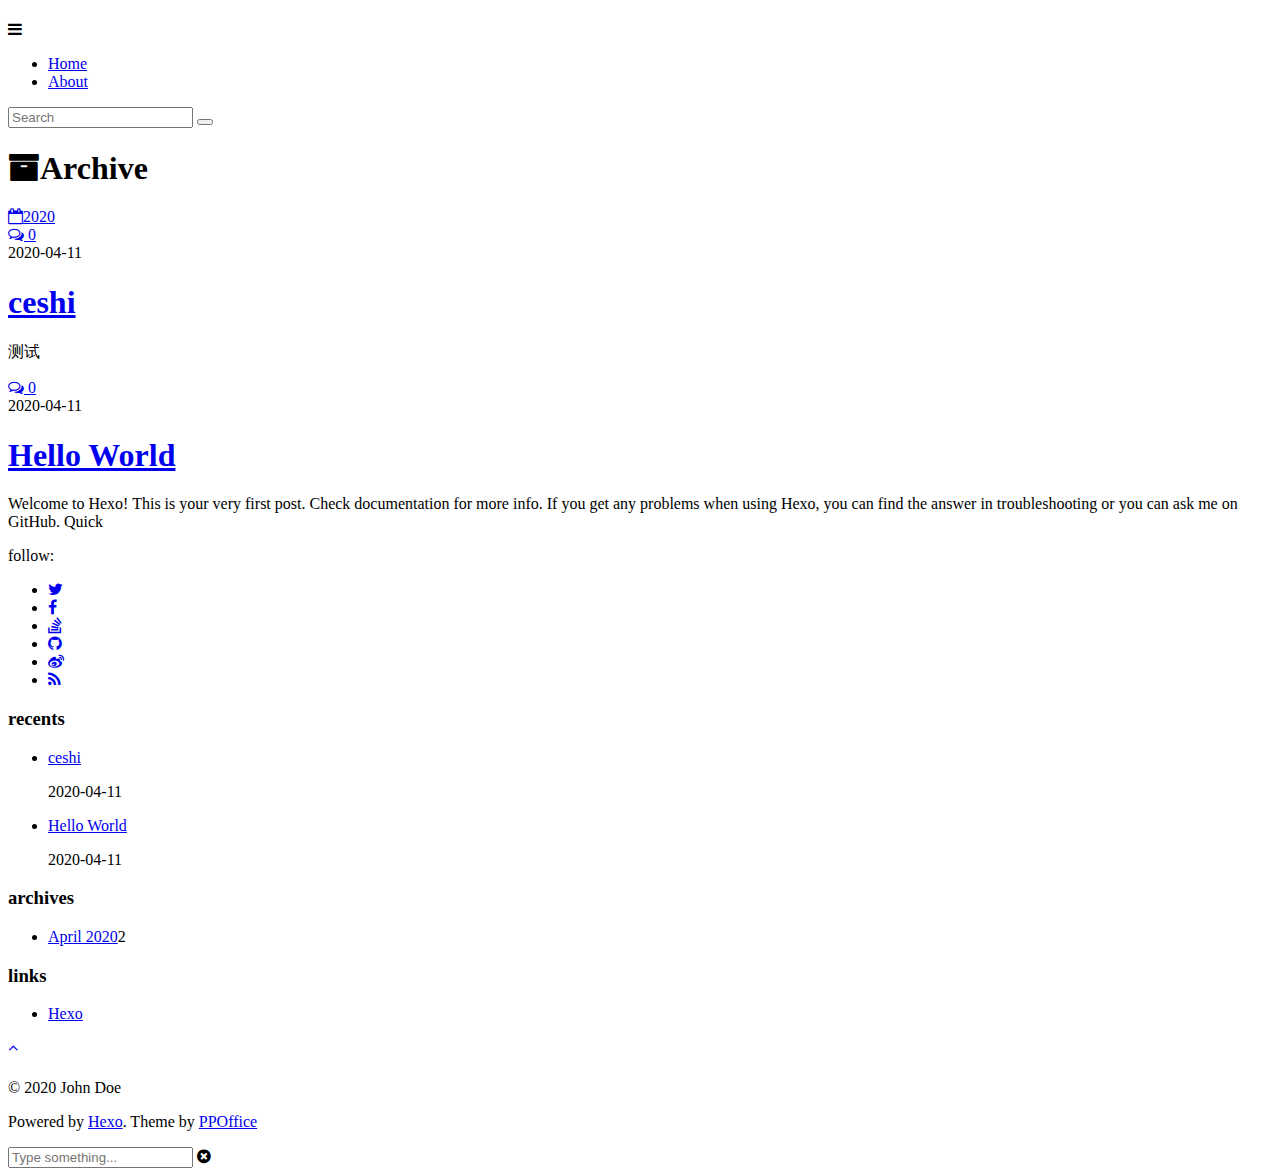
==== commit acab04c0: "Site updated: 2020-04-11 14:42:04" ====
--- a/archives/index.html
+++ b/archives/index.html
@@ -1,588 +1,512 @@
 <!DOCTYPE html>
-
-
-
-  
-
-
-<html class="theme-next muse use-motion" lang="en">
+<html>
 <head>
-  <meta charset="UTF-8"/>
-<meta http-equiv="X-UA-Compatible" content="IE=edge" />
-<meta name="viewport" content="width=device-width, initial-scale=1, maximum-scale=1"/>
-<meta name="theme-color" content="#222">
-
-
-
-
-
-
-
-
-
-<meta http-equiv="Cache-Control" content="no-transform" />
-<meta http-equiv="Cache-Control" content="no-siteapp" />
-
-
-
-
-
-
-
-
-
-
-
-
-
-
-
-
-  
-  
-  <link href="/lib/fancybox/source/jquery.fancybox.css?v=2.1.5" rel="stylesheet" type="text/css" />
-
-
-
-
-
-
-
-<link href="/lib/font-awesome/css/font-awesome.min.css?v=4.6.2" rel="stylesheet" type="text/css" />
-
-<link href="/css/main.css?v=5.1.4" rel="stylesheet" type="text/css" />
-
-
-  <link rel="apple-touch-icon" sizes="180x180" href="/images/apple-touch-icon-next.png?v=5.1.4">
-
-
-  <link rel="icon" type="image/png" sizes="32x32" href="/images/favicon-32x32-next.png?v=5.1.4">
-
-
-  <link rel="icon" type="image/png" sizes="16x16" href="/images/favicon-16x16-next.png?v=5.1.4">
-
-
-  <link rel="mask-icon" href="/images/logo.svg?v=5.1.4" color="#222">
-
-
-
-
-
-  <meta name="keywords" content="Hexo, NexT" />
-
-
-
-
-
-
-
-
-
-
-<meta property="og:type" content="website">
+    <meta charset="utf-8" />
+
+    
+
+    
+    <title>Archive | Hexo</title>
+    
+    <meta name="viewport" content="width=device-width, initial-scale=1, maximum-scale=1">
+    
+    <meta property="og:type" content="website">
 <meta property="og:title" content="Hexo">
 <meta property="og:url" content="http://yoursite.com/archives/index.html">
 <meta property="og:site_name" content="Hexo">
 <meta property="og:locale" content="en_US">
 <meta property="article:author" content="John Doe">
 <meta name="twitter:card" content="summary">
-
-
-
-<script type="text/javascript" id="hexo.configurations">
-  var NexT = window.NexT || {};
-  var CONFIG = {
-    root: '/',
-    scheme: 'Muse',
-    version: '5.1.4',
-    sidebar: {"position":"left","display":"post","offset":12,"b2t":false,"scrollpercent":false,"onmobile":false},
-    fancybox: true,
-    tabs: true,
-    motion: {"enable":true,"async":false,"transition":{"post_block":"fadeIn","post_header":"slideDownIn","post_body":"slideDownIn","coll_header":"slideLeftIn","sidebar":"slideUpIn"}},
-    duoshuo: {
-      userId: '0',
-      author: 'Author'
-    },
-    algolia: {
-      applicationID: '',
-      apiKey: '',
-      indexName: '',
-      hits: {"per_page":10},
-      labels: {"input_placeholder":"Search for Posts","hits_empty":"We didn't find any results for the search: ${query}","hits_stats":"${hits} results found in ${time} ms"}
-    }
-  };
+    
+
+    
+        <link rel="alternate" href="/" title="Hexo" type="application/atom+xml" />
+    
+
+    
+
+    
+<link rel="stylesheet" href="/libs/font-awesome/css/font-awesome.min.css">
+
+    
+<link rel="stylesheet" href="/libs/titillium-web/styles.css">
+
+    
+<link rel="stylesheet" href="/libs/source-code-pro/styles.css">
+
+
+    
+<link rel="stylesheet" href="/css/style.css">
+
+
+    
+<script src="/libs/jquery/3.4.1/jquery.min.js"></script>
+
+    
+    
+        
+<link rel="stylesheet" href="/libs/lightgallery/css/lightgallery.min.css">
+
+    
+    
+        
+<link rel="stylesheet" href="/libs/justified-gallery/justifiedGallery.min.css">
+
+    
+    
+    
+    
+
+
+<meta name="generator" content="Hexo 4.2.0"></head>
+
+<body>
+    <div id="wrap">
+        <header id="header">
+    <div id="header-outer" class="outer">
+        <div class="container">
+            <div class="container-inner">
+                <div id="header-title">
+                    <h1 class="logo-wrap">
+                        <a href="/" class="logo"></a>
+                    </h1>
+                    
+                </div>
+                <div id="header-inner" class="nav-container">
+                    <a id="main-nav-toggle" class="nav-icon fa fa-bars"></a>
+                    <div class="nav-container-inner">
+                        <ul id="main-nav">
+                            
+                                <li class="main-nav-list-item" >
+                                    <a class="main-nav-list-link" href="/">Home</a>
+                                </li>
+                            
+                                        
+                                    
+                                <li class="main-nav-list-item" >
+                                    <a class="main-nav-list-link" href="/about/index.html">About</a>
+                                </li>
+                            
+                        </ul>
+                        <nav id="sub-nav">
+                            <div id="search-form-wrap">
+
+    <form class="search-form">
+        <input type="text" class="ins-search-input search-form-input" placeholder="Search" />
+        <button type="submit" class="search-form-submit"></button>
+    </form>
+    <div class="ins-search">
+    <div class="ins-search-mask"></div>
+    <div class="ins-search-container">
+        <div class="ins-input-wrapper">
+            <input type="text" class="ins-search-input" placeholder="Type something..." />
+            <span class="ins-close ins-selectable"><i class="fa fa-times-circle"></i></span>
+        </div>
+        <div class="ins-section-wrapper">
+            <div class="ins-section-container"></div>
+        </div>
+    </div>
+</div>
+<script>
+(function (window) {
+    var INSIGHT_CONFIG = {
+        TRANSLATION: {
+            POSTS: 'Posts',
+            PAGES: 'Pages',
+            CATEGORIES: 'Categories',
+            TAGS: 'Tags',
+            UNTITLED: '(Untitled)',
+        },
+        ROOT_URL: '/',
+        CONTENT_URL: '/content.json',
+    };
+    window.INSIGHT_CONFIG = INSIGHT_CONFIG;
+})(window);
 </script>
 
-
-
-  <link rel="canonical" href="http://yoursite.com/archives/"/>
-
-
-
-
-
-  <title>Archive | Hexo</title>
-  
-
-
-
-
-
-
-
-
-<meta name="generator" content="Hexo 4.2.0"></head>
-
-<body itemscope itemtype="http://schema.org/WebPage" lang="en">
-
-  
-  
-    
-  
-
-  <div class="container sidebar-position-left page-archive">
-    <div class="headband"></div>
-
-    <header id="header" class="header" itemscope itemtype="http://schema.org/WPHeader">
-      <div class="header-inner"><div class="site-brand-wrapper">
-  <div class="site-meta ">
-    
-
-    <div class="custom-logo-site-title">
-      <a href="/"  class="brand" rel="start">
-        <span class="logo-line-before"><i></i></span>
-        <span class="site-title">Hexo</span>
-        <span class="logo-line-after"><i></i></span>
-      </a>
-    </div>
-      
-        <p class="site-subtitle"></p>
-      
-  </div>
-
-  <div class="site-nav-toggle">
-    <button>
-      <span class="btn-bar"></span>
-      <span class="btn-bar"></span>
-      <span class="btn-bar"></span>
-    </button>
-  </div>
+<script src="/js/insight.js"></script>
+
+
 </div>
-
-<nav class="site-nav">
-  
-
-  
-    <ul id="menu" class="menu">
-      
-        
-        <li class="menu-item menu-item-home">
-          <a href="/%20" rel="section">
-            
-              <i class="menu-item-icon fa fa-fw fa-home"></i> <br />
-            
-            Home
-          </a>
-        </li>
-      
-        
-        <li class="menu-item menu-item-archives">
-          <a href="/archives/%20" rel="section">
-            
-              <i class="menu-item-icon fa fa-fw fa-archive"></i> <br />
-            
-            Archives
-          </a>
-        </li>
-      
-
-      
-    </ul>
-  
-
-  
-</nav>
-
-
-
- </div>
-    </header>
-
-    <main id="main" class="main">
-      <div class="main-inner">
-        <div class="content-wrap">
-          <div id="content" class="content">
-            
-
-  
-  
-  
-  <div class="post-block archive">
-    <div id="posts" class="posts-collapse">
-      <span class="archive-move-on"></span>
-
-      <span class="archive-page-counter">
-        
-        
-        
-          
-        
-        Um..! 2 posts in total. Keep on posting.
-      </span>
-
-      
-
-        
-        
-        
-
-        
-          
-          <div class="collection-title">
-            <h1 class="archive-year" id="archive-year-2020">2020</h1>
-          </div>
-        
-        
-
-        
-
-  <article class="post post-type-normal" itemscope itemtype="http://schema.org/Article">
-    <header class="post-header">
-
-      <h2 class="post-title">
-        
-            <a class="post-title-link" href="/2020/04/11/ceshi/" itemprop="url">
+                        </nav>
+                    </div>
+                </div>
+            </div>
+        </div>
+    </div>
+</header>
+        <div class="container">
+            <div class="main-body container-inner">
+                <div class="main-body-inner">
+                    <section id="main">
+                        <div class="main-body-header">
+    <h1 class="header">
+    
+    <i class="icon fa fa-archive"></i>Archive
+    </h1>
+</div>
+
+                        <div class="main-body-content">
+                            
+
+    
+    
+        
+        
+        <section class="archives-wrap">
+            <div class="archive-year-wrap">
+                <a href="/archives/2020" class="archive-year"><i class="icon fa fa-calendar-o"></i>2020</a>
+            </div>
+            <div class="archives">
+    
+    
+    
+        <div class="article-row">
+    
+        <article class="article article-summary">
+    <div class="article-summary-inner">
+        
+        <a href="/2020/04/11/ceshi/" class="thumbnail">
+    
+    
+        <span style="background-image:url(https://wddya.oss-cn-beijing.aliyuncs.com/20200412020731.png)" alt="ceshi" class="thumbnail-image"></span>
+    
+    
+        
+<span class="comment-counter">
+    <i class="fa fa-comments-o"></i>
+    
+        <span class="disqus-comment-count" data-disqus-identifier="" data-disqus-url="http://yoursite.com/2020/04/11/ceshi/">0</span>
+    
+</span>
+
+
+    
+</a>
+
+        
+        <div class="article-meta">
+            <div class="category">
+            
+            </div>
+            <div class="date"><time datetime="2020-04-11T18:04:56.000Z" itemprop="datePublished">2020-04-11</time></div>
+        </div>
+        
+    
+        <h1 class="article-title" itemprop="name">
+        <a href="/2020/04/11/ceshi/">ceshi</a>
+        </h1>
+    
+
+        <p class="article-excerpt">
+            测试
+
+
+        </p>
+    </div>
+</article>
+    
+
+    
+    
+    
+    
+        <article class="article article-summary">
+    <div class="article-summary-inner">
+        
+        <a href="/2020/04/11/hello-world/" class="thumbnail">
+    
+    
+        <span class="thumbnail-image thumbnail-none"></span>
+    
+    
+        
+<span class="comment-counter">
+    <i class="fa fa-comments-o"></i>
+    
+        <span class="disqus-comment-count" data-disqus-identifier="" data-disqus-url="http://yoursite.com/2020/04/11/hello-world/">0</span>
+    
+</span>
+
+
+    
+</a>
+
+        
+        <div class="article-meta">
+            <div class="category">
+            
+            </div>
+            <div class="date"><time datetime="2020-04-11T17:40:03.369Z" itemprop="datePublished">2020-04-11</time></div>
+        </div>
+        
+    
+        <h1 class="article-title" itemprop="name">
+        <a href="/2020/04/11/hello-world/">Hello World</a>
+        </h1>
+    
+
+        <p class="article-excerpt">
+            Welcome to Hexo! This is your very first post. Check documentation for more info. If you get any problems when using Hexo, you can find the answer in troubleshooting or you can ask me on GitHub.
+Quick
+        </p>
+    </div>
+</article>
+    
+        </div>
+    
+
+
+    </div></section>
+
+
+
+                        </div>
+                    </section>
+                    <aside id="sidebar">
+    <a class="sidebar-toggle" title="Expand Sidebar"><i class="toggle icon"></i></a>
+    <div class="sidebar-top">
+        <p>follow:</p>
+        <ul class="social-links">
+            
+                
+                <li>
+                    <a class="social-tooltip" title="twitter" href="/" target="_blank" rel="noopener">
+                        <i class="icon fa fa-twitter"></i>
+                    </a>
+                </li>
+                
+            
+                
+                <li>
+                    <a class="social-tooltip" title="facebook" href="/" target="_blank" rel="noopener">
+                        <i class="icon fa fa-facebook"></i>
+                    </a>
+                </li>
+                
+            
+                
+                <li>
+                    <a class="social-tooltip" title="stack-overflow" href="/" target="_blank" rel="noopener">
+                        <i class="icon fa fa-stack-overflow"></i>
+                    </a>
+                </li>
+                
+            
+                
+                <li>
+                    <a class="social-tooltip" title="github" href="https://github.com/ppoffice/hexo-theme-hueman" target="_blank" rel="noopener">
+                        <i class="icon fa fa-github"></i>
+                    </a>
+                </li>
+                
+            
+                
+                <li>
+                    <a class="social-tooltip" title="weibo" href="/" target="_blank" rel="noopener">
+                        <i class="icon fa fa-weibo"></i>
+                    </a>
+                </li>
+                
+            
+                
+                <li>
+                    <a class="social-tooltip" title="rss" href="/" target="_blank" rel="noopener">
+                        <i class="icon fa fa-rss"></i>
+                    </a>
+                </li>
+                
+            
+        </ul>
+    </div>
+    
+    <div class="widgets-container">
+        
+            
+                
+
+            
+                
+    <div class="widget-wrap">
+        <h3 class="widget-title">recents</h3>
+        <div class="widget">
+            <ul id="recent-post" class="">
+                
+                    <li>
+                        
+                        <div class="item-thumbnail">
+                            <a href="/2020/04/11/ceshi/" class="thumbnail">
+    
+    
+        <span style="background-image:url(https://wddya.oss-cn-beijing.aliyuncs.com/20200412020731.png)" alt="ceshi" class="thumbnail-image"></span>
+    
+    
+</a>
+
+                        </div>
+                        
+                        <div class="item-inner">
+                            <p class="item-category"></p>
+                            <p class="item-title"><a href="/2020/04/11/ceshi/" class="title">ceshi</a></p>
+                            <p class="item-date"><time datetime="2020-04-11T18:04:56.000Z" itemprop="datePublished">2020-04-11</time></p>
+                        </div>
+                    </li>
+                
+                    <li>
+                        
+                        <div class="item-thumbnail">
+                            <a href="/2020/04/11/hello-world/" class="thumbnail">
+    
+    
+        <span class="thumbnail-image thumbnail-none"></span>
+    
+    
+</a>
+
+                        </div>
+                        
+                        <div class="item-inner">
+                            <p class="item-category"></p>
+                            <p class="item-title"><a href="/2020/04/11/hello-world/" class="title">Hello World</a></p>
+                            <p class="item-date"><time datetime="2020-04-11T17:40:03.369Z" itemprop="datePublished">2020-04-11</time></p>
+                        </div>
+                    </li>
+                
+            </ul>
+        </div>
+    </div>
+
+            
+                
+
+            
+                
+    <div class="widget-wrap widget-list">
+        <h3 class="widget-title">archives</h3>
+        <div class="widget">
+            <ul class="archive-list"><li class="archive-list-item"><a class="archive-list-link" href="/archives/2020/04/">April 2020</a><span class="archive-list-count">2</span></li></ul>
+        </div>
+    </div>
+
+
+            
+                
+
+            
+                
+
+            
+                
+    <div class="widget-wrap widget-list">
+        <h3 class="widget-title">links</h3>
+        <div class="widget">
+            <ul>
+                
+                    <li>
+                        <a href="http://hexo.io" target="_blank" rel="noopener">Hexo</a>
+                    </li>
+                
+            </ul>
+        </div>
+    </div>
+
+
+            
+        
+    </div>
+</aside>
+
+                </div>
+            </div>
+        </div>
+        <footer id="footer">
+    <div class="container">
+        <div class="container-inner">
+            <a id="back-to-top" href="javascript:;"><i class="icon fa fa-angle-up"></i></a>
+            <div class="credit">
+                <h1 class="logo-wrap">
+                    <a href="/" class="logo"></a>
+                </h1>
+                <p>&copy; 2020 John Doe</p>
+                
+                <p>Powered by <a href="https://hexo.io/" target="_blank">Hexo</a>. Theme by <a href="https://github.com/ppoffice" target="_blank">PPOffice</a></p>
+                
+            </div>
+            <div class="footer-plugins">
               
-                <span itemprop="name">ceshi</span>
-              
-            </a>
-        
-      </h2>
-
-      <div class="post-meta">
-        <time class="post-time" itemprop="dateCreated"
-              datetime="2020-04-11T14:04:56-04:00"
-              content="2020-04-11" >
-          04-11
-        </time>
-      </div>
-
-    </header>
-  </article>
-
-
-
-      
-
-        
-        
-        
-
-        
-        
-
-        
-
-  <article class="post post-type-normal" itemscope itemtype="http://schema.org/Article">
-    <header class="post-header">
-
-      <h2 class="post-title">
-        
-            <a class="post-title-link" href="/2020/04/11/hello-world/" itemprop="url">
-              
-                <span itemprop="name">Hello World</span>
-              
-            </a>
-        
-      </h2>
-
-      <div class="post-meta">
-        <time class="post-time" itemprop="dateCreated"
-              datetime="2020-04-11T13:40:03-04:00"
-              content="2020-04-11" >
-          04-11
-        </time>
-      </div>
-
-    </header>
-  </article>
-
-
-
-      
-
-    </div>
-  </div>
-  
-  
-  
-
-  
-
-
-
-          </div>
-          
-
-
-          
-
-        </div>
-        
-          
-  
-  <div class="sidebar-toggle">
-    <div class="sidebar-toggle-line-wrap">
-      <span class="sidebar-toggle-line sidebar-toggle-line-first"></span>
-      <span class="sidebar-toggle-line sidebar-toggle-line-middle"></span>
-      <span class="sidebar-toggle-line sidebar-toggle-line-last"></span>
-    </div>
-  </div>
-
-  <aside id="sidebar" class="sidebar">
-    
-    <div class="sidebar-inner">
-
-      
-
-      
-
-      <section class="site-overview-wrap sidebar-panel sidebar-panel-active">
-        <div class="site-overview">
-          <div class="site-author motion-element" itemprop="author" itemscope itemtype="http://schema.org/Person">
-            
-              <p class="site-author-name" itemprop="name">John Doe</p>
-              <p class="site-description motion-element" itemprop="description"></p>
-          </div>
-
-          <nav class="site-state motion-element">
-
-            
-              <div class="site-state-item site-state-posts">
-              
-                <a href="/archives/%20%7C%7C%20archive">
-              
-                  <span class="site-state-item-count">2</span>
-                  <span class="site-state-item-name">posts</span>
-                </a>
-              </div>
-            
-
-            
-
-            
-
-          </nav>
-
-          
-
-          
-
-          
-          
-
-          
-          
-
-          
-
-        </div>
-      </section>
-
-      
-
-      
-
-    </div>
-  </aside>
-
-
-        
-      </div>
-    </main>
-
-    <footer id="footer" class="footer">
-      <div class="footer-inner">
-        <div class="copyright">&copy; <span itemprop="copyrightYear">2020</span>
-  <span class="with-love">
-    <i class="fa fa-user"></i>
-  </span>
-  <span class="author" itemprop="copyrightHolder">John Doe</span>
-
-  
-</div>
-
-
-  <div class="powered-by">Powered by <a class="theme-link" target="_blank" href="https://hexo.io">Hexo</a></div>
-
-
-
-  <span class="post-meta-divider">|</span>
-
-
-
-  <div class="theme-info">Theme &mdash; <a class="theme-link" target="_blank" href="https://github.com/iissnan/hexo-theme-next">NexT.Muse</a> v5.1.4</div>
-
-
-
-
-        
-
-
-
-
-
-
-
-        
-      </div>
-    </footer>
-
-    
-      <div class="back-to-top">
-        <i class="fa fa-arrow-up"></i>
-        
-      </div>
-    
-
-    
-
-  </div>
-
-  
-
-<script type="text/javascript">
-  if (Object.prototype.toString.call(window.Promise) !== '[object Function]') {
-    window.Promise = null;
-  }
-</script>
-
-
-
-
-
-
-
-
-
-  
-
-
-
-
-
-
-
-
-
-
-
-
-  
-  
-    <script type="text/javascript" src="/lib/jquery/index.js?v=2.1.3"></script>
-  
-
-  
-  
-    <script type="text/javascript" src="/lib/fastclick/lib/fastclick.min.js?v=1.0.6"></script>
-  
-
-  
-  
-    <script type="text/javascript" src="/lib/jquery_lazyload/jquery.lazyload.js?v=1.9.7"></script>
-  
-
-  
-  
-    <script type="text/javascript" src="/lib/velocity/velocity.min.js?v=1.2.1"></script>
-  
-
-  
-  
-    <script type="text/javascript" src="/lib/velocity/velocity.ui.min.js?v=1.2.1"></script>
-  
-
-  
-  
-    <script type="text/javascript" src="/lib/fancybox/source/jquery.fancybox.pack.js?v=2.1.5"></script>
-  
-
-
-  
-
-
-  <script type="text/javascript" src="/js/src/utils.js?v=5.1.4"></script>
-
-  <script type="text/javascript" src="/js/src/motion.js?v=5.1.4"></script>
-
-
-
-  
-  
-
-  
-
-  
-
-
-  <script type="text/javascript" src="/js/src/bootstrap.js?v=5.1.4"></script>
-
-
-
-  
-
-
-  
-
-
-
-
-	
-
-
-
-
-
-  
-
-
-
-
-
-  
-
-
-
-
-
-
-
-
-
-
-
-
-  
-
-
-
-
-
-  
-
-  
-
-  
-
-  
-  
-
-  
-
-  
-
-  
-
+    
+
+
+            </div>
+        </div>
+    </div>
+</footer>
+
+        
+    
+    <script>
+    var disqus_shortname = 'hexo-theme-hueman';
+    
+    
+    (function() {
+    var dsq = document.createElement('script');
+    dsq.type = 'text/javascript';
+    dsq.async = true;
+    dsq.src = '//' + disqus_shortname + '.disqus.com/count.js';
+    (document.getElementsByTagName('head')[0] || document.getElementsByTagName('body')[0]).appendChild(dsq);
+    })();
+    </script>
+
+
+
+
+
+    
+        
+<script src="/libs/lightgallery/js/lightgallery.min.js"></script>
+
+        
+<script src="/libs/lightgallery/js/lg-thumbnail.min.js"></script>
+
+        
+<script src="/libs/lightgallery/js/lg-pager.min.js"></script>
+
+        
+<script src="/libs/lightgallery/js/lg-autoplay.min.js"></script>
+
+        
+<script src="/libs/lightgallery/js/lg-fullscreen.min.js"></script>
+
+        
+<script src="/libs/lightgallery/js/lg-zoom.min.js"></script>
+
+        
+<script src="/libs/lightgallery/js/lg-hash.min.js"></script>
+
+        
+<script src="/libs/lightgallery/js/lg-share.min.js"></script>
+
+        
+<script src="/libs/lightgallery/js/lg-video.min.js"></script>
+
+    
+    
+        
+<script src="/libs/justified-gallery/jquery.justifiedGallery.min.js"></script>
+
+    
+    
+
+    
+    
+
+
+
+<!-- Custom Scripts -->
+
+<script src="/js/main.js"></script>
+
+
+    </div>
 </body>
 </html>
--- a/libs/titillium-web/styles.css
+++ b/libs/titillium-web/styles.css
@@ -0,0 +1,48 @@
+/* latin-ext */
+@font-face {
+  font-family: 'Titillium Web';
+  font-style: normal;
+  font-weight: 300;
+  src: local('Titillium WebLight'), local('TitilliumWeb-Light'), url(fonts/anMUvcNT0H1YN4FII8wpr9INifKjd1RJ3NxxEi9Cy2w.woff2) format('woff2');
+  unicode-range: U+0100-024F, U+1E00-1EFF, U+20A0-20AB, U+20AD-20CF, U+2C60-2C7F, U+A720-A7FF;
+}
+/* latin */
+@font-face {
+  font-family: 'Titillium Web';
+  font-style: normal;
+  font-weight: 300;
+  src: local('Titillium WebLight'), local('TitilliumWeb-Light'), url(fonts/anMUvcNT0H1YN4FII8wpr4-67659ICLY8bMrYhtePPA.woff2) format('woff2');
+  unicode-range: U+0000-00FF, U+0131, U+0152-0153, U+02C6, U+02DA, U+02DC, U+2000-206F, U+2074, U+20AC, U+2212, U+2215, U+E0FF, U+EFFD, U+F000;
+}
+/* latin-ext */
+@font-face {
+  font-family: 'Titillium Web';
+  font-style: normal;
+  font-weight: 400;
+  src: local('Titillium Web'), local('TitilliumWeb-Regular'), url(fonts/7XUFZ5tgS-tD6QamInJTcSo_WB_cotcEMUw1LsIE8mM.woff2) format('woff2');
+  unicode-range: U+0100-024F, U+1E00-1EFF, U+20A0-20AB, U+20AD-20CF, U+2C60-2C7F, U+A720-A7FF;
+}
+/* latin */
+@font-face {
+  font-family: 'Titillium Web';
+  font-style: normal;
+  font-weight: 400;
+  src: local('Titillium Web'), local('TitilliumWeb-Regular'), url(fonts/7XUFZ5tgS-tD6QamInJTcZSnX671uNZIV63UdXh3Mg0.woff2) format('woff2');
+  unicode-range: U+0000-00FF, U+0131, U+0152-0153, U+02C6, U+02DA, U+02DC, U+2000-206F, U+2074, U+20AC, U+2212, U+2215, U+E0FF, U+EFFD, U+F000;
+}
+/* latin-ext */
+@font-face {
+  font-family: 'Titillium Web';
+  font-style: normal;
+  font-weight: 600;
+  src: local('Titillium WebSemiBold'), local('TitilliumWeb-SemiBold'), url(fonts/anMUvcNT0H1YN4FII8wpr_SNRT0fZ5CX-AqRkMYgJJo.woff2) format('woff2');
+  unicode-range: U+0100-024F, U+1E00-1EFF, U+20A0-20AB, U+20AD-20CF, U+2C60-2C7F, U+A720-A7FF;
+}
+/* latin */
+@font-face {
+  font-family: 'Titillium Web';
+  font-style: normal;
+  font-weight: 600;
+  src: local('Titillium WebSemiBold'), local('TitilliumWeb-SemiBold'), url(fonts/anMUvcNT0H1YN4FII8wpr46gJz9aNFrmnwBdd69aqzY.woff2) format('woff2');
+  unicode-range: U+0000-00FF, U+0131, U+0152-0153, U+02C6, U+02DA, U+02DC, U+2000-206F, U+2074, U+20AC, U+2212, U+2215, U+E0FF, U+EFFD, U+F000;
+}--- a/libs/source-code-pro/styles.css
+++ b/libs/source-code-pro/styles.css
@@ -0,0 +1,16 @@
+/* latin-ext */
+@font-face {
+  font-family: 'Source Code Pro';
+  font-style: normal;
+  font-weight: 400;
+  src: local('Source Code Pro'), local('SourceCodePro-Regular'), url(fonts/mrl8jkM18OlOQN8JLgasDy2Q8seG17bfDXYR_jUsrzg.woff2) format('woff2');
+  unicode-range: U+0100-024F, U+1E00-1EFF, U+20A0-20AB, U+20AD-20CF, U+2C60-2C7F, U+A720-A7FF;
+}
+/* latin */
+@font-face {
+  font-family: 'Source Code Pro';
+  font-style: normal;
+  font-weight: 400;
+  src: local('Source Code Pro'), local('SourceCodePro-Regular'), url(fonts/mrl8jkM18OlOQN8JLgasD9V_2ngZ8dMf8fLgjYEouxg.woff2) format('woff2');
+  unicode-range: U+0000-00FF, U+0131, U+0152-0153, U+02C6, U+02DA, U+02DC, U+2000-206F, U+2074, U+20AC, U+2212, U+2215, U+E0FF, U+EFFD, U+F000;
+}--- a/libs/lightgallery/css/lightgallery.min.css
+++ b/libs/lightgallery/css/lightgallery.min.css
@@ -0,0 +1 @@
+.lg-sub-html,.lg-toolbar{background-color:rgba(0,0,0,.45)}#lg-counter,.lg-outer .lg-video-cont{vertical-align:middle;display:inline-block}@font-face{font-family:lg;src:url(../fonts/lg.eot?n1z373);src:url(../fonts/lg.eot?#iefixn1z373) format("embedded-opentype"),url(../fonts/lg.woff?n1z373) format("woff"),url(../fonts/lg.ttf?n1z373) format("truetype"),url(../fonts/lg.svg?n1z373#lg) format("svg");font-weight:400;font-style:normal}.lg-icon{font-family:lg;speak:none;font-style:normal;font-weight:400;font-variant:normal;text-transform:none;line-height:1;-webkit-font-smoothing:antialiased;-moz-osx-font-smoothing:grayscale}.lg-actions .lg-next,.lg-actions .lg-prev{background-color:rgba(0,0,0,.45);border-radius:2px;color:#999;cursor:pointer;display:block;font-size:22px;margin-top:-10px;padding:8px 10px 9px;position:absolute;top:50%;z-index:1080}.lg-actions .lg-next.disabled,.lg-actions .lg-prev.disabled{pointer-events:none;opacity:.5}.lg-actions .lg-next:hover,.lg-actions .lg-prev:hover{color:#FFF}.lg-actions .lg-next{right:20px}.lg-actions .lg-next:before{content:"\e095"}.lg-actions .lg-prev{left:20px}.lg-actions .lg-prev:after{content:"\e094"}@-webkit-keyframes lg-right-end{0%,100%{left:0}50%{left:-30px}}@-moz-keyframes lg-right-end{0%,100%{left:0}50%{left:-30px}}@-ms-keyframes lg-right-end{0%,100%{left:0}50%{left:-30px}}@keyframes lg-right-end{0%,100%{left:0}50%{left:-30px}}@-webkit-keyframes lg-left-end{0%,100%{left:0}50%{left:30px}}@-moz-keyframes lg-left-end{0%,100%{left:0}50%{left:30px}}@-ms-keyframes lg-left-end{0%,100%{left:0}50%{left:30px}}@keyframes lg-left-end{0%,100%{left:0}50%{left:30px}}.lg-outer.lg-right-end .lg-object{-webkit-animation:lg-right-end .3s;-o-animation:lg-right-end .3s;animation:lg-right-end .3s;position:relative}.lg-outer.lg-left-end .lg-object{-webkit-animation:lg-left-end .3s;-o-animation:lg-left-end .3s;animation:lg-left-end .3s;position:relative}.lg-toolbar{z-index:1082;left:0;position:absolute;top:0;width:100%}.lg-toolbar .lg-icon{color:#999;cursor:pointer;float:right;font-size:24px;height:47px;line-height:27px;padding:10px 0;text-align:center;width:50px;text-decoration:none!important;outline:0;-webkit-transition:color .2s linear;-o-transition:color .2s linear;transition:color .2s linear}.lg-toolbar .lg-icon:hover{color:#FFF}.lg-toolbar .lg-close:after{content:"\e070"}.lg-toolbar .lg-download:after{content:"\e0f2"}.lg-sub-html{bottom:0;color:#EEE;font-size:16px;left:0;padding:10px 40px;position:fixed;right:0;text-align:center;z-index:1080}.lg-sub-html h4{margin:0;font-size:13px;font-weight:700}.lg-sub-html p{font-size:12px;margin:5px 0 0}#lg-counter{color:#999;font-size:16px;padding-left:20px;padding-top:12px}.lg-next,.lg-prev,.lg-toolbar{opacity:1;-webkit-transition:-webkit-transform .35s cubic-bezier(0,0,.25,1) 0s,opacity .35s cubic-bezier(0,0,.25,1) 0s,color .2s linear;-moz-transition:-moz-transform .35s cubic-bezier(0,0,.25,1) 0s,opacity .35s cubic-bezier(0,0,.25,1) 0s,color .2s linear;-o-transition:-o-transform .35s cubic-bezier(0,0,.25,1) 0s,opacity .35s cubic-bezier(0,0,.25,1) 0s,color .2s linear;transition:transform .35s cubic-bezier(0,0,.25,1) 0s,opacity .35s cubic-bezier(0,0,.25,1) 0s,color .2s linear}.lg-hide-items .lg-prev{opacity:0;-webkit-transform:translate3d(-10px,0,0);transform:translate3d(-10px,0,0)}.lg-hide-items .lg-next{opacity:0;-webkit-transform:translate3d(10px,0,0);transform:translate3d(10px,0,0)}.lg-hide-items .lg-toolbar{opacity:0;-webkit-transform:translate3d(0,-10px,0);transform:translate3d(0,-10px,0)}body:not(.lg-from-hash) .lg-outer.lg-start-zoom .lg-object{-webkit-transform:scale3d(.5,.5,.5);transform:scale3d(.5,.5,.5);opacity:0;-webkit-transition:-webkit-transform 250ms cubic-bezier(0,0,.25,1) 0s,opacity 250ms cubic-bezier(0,0,.25,1)!important;-moz-transition:-moz-transform 250ms cubic-bezier(0,0,.25,1) 0s,opacity 250ms cubic-bezier(0,0,.25,1)!important;-o-transition:-o-transform 250ms cubic-bezier(0,0,.25,1) 0s,opacity 250ms cubic-bezier(0,0,.25,1)!important;transition:transform 250ms cubic-bezier(0,0,.25,1) 0s,opacity 250ms cubic-bezier(0,0,.25,1)!important;-webkit-transform-origin:50% 50%;-moz-transform-origin:50% 50%;-ms-transform-origin:50% 50%;transform-origin:50% 50%}body:not(.lg-from-hash) .lg-outer.lg-start-zoom .lg-item.lg-complete .lg-object{-webkit-transform:scale3d(1,1,1);transform:scale3d(1,1,1);opacity:1}.lg-outer .lg-thumb-outer{background-color:#0D0A0A;bottom:0;position:absolute;width:100%;z-index:1080;max-height:350px;-webkit-transform:translate3d(0,100%,0);transform:translate3d(0,100%,0);-webkit-transition:-webkit-transform .25s cubic-bezier(0,0,.25,1) 0s;-moz-transition:-moz-transform .25s cubic-bezier(0,0,.25,1) 0s;-o-transition:-o-transform .25s cubic-bezier(0,0,.25,1) 0s;transition:transform .25s cubic-bezier(0,0,.25,1) 0s}.lg-outer .lg-thumb-outer.lg-grab .lg-thumb-item{cursor:-webkit-grab;cursor:-moz-grab;cursor:-o-grab;cursor:-ms-grab;cursor:grab}.lg-outer .lg-thumb-outer.lg-grabbing .lg-thumb-item{cursor:move;cursor:-webkit-grabbing;cursor:-moz-grabbing;cursor:-o-grabbing;cursor:-ms-grabbing;cursor:grabbing}.lg-outer .lg-thumb-outer.lg-dragging .lg-thumb{-webkit-transition-duration:0s!important;transition-duration:0s!important}.lg-outer.lg-thumb-open .lg-thumb-outer{-webkit-transform:translate3d(0,0,0);transform:translate3d(0,0,0)}.lg-outer .lg-thumb{padding:10px 0;height:100%;margin-bottom:-5px}.lg-outer .lg-thumb-item{cursor:pointer;float:left;overflow:hidden;height:100%;border:2px solid #FFF;border-radius:4px;margin-bottom:5px}@media (min-width:1025px){.lg-outer .lg-thumb-item{-webkit-transition:border-color .25s ease;-o-transition:border-color .25s ease;transition:border-color .25s ease}}.lg-outer .lg-thumb-item.active,.lg-outer .lg-thumb-item:hover{border-color:#a90707}.lg-outer .lg-thumb-item img{width:100%;height:100%;object-fit:cover}.lg-outer.lg-has-thumb .lg-item{padding-bottom:120px}.lg-outer.lg-can-toggle .lg-item{padding-bottom:0}.lg-outer.lg-pull-caption-up .lg-sub-html{-webkit-transition:bottom .25s ease;-o-transition:bottom .25s ease;transition:bottom .25s ease}.lg-outer.lg-pull-caption-up.lg-thumb-open .lg-sub-html{bottom:100px}.lg-outer .lg-toggle-thumb{background-color:#0D0A0A;border-radius:2px 2px 0 0;color:#999;cursor:pointer;font-size:24px;height:39px;line-height:27px;padding:5px 0;position:absolute;right:20px;text-align:center;top:-39px;width:50px}.lg-outer .lg-toggle-thumb:hover,.lg-outer.lg-dropdown-active #lg-share{color:#FFF}.lg-outer .lg-toggle-thumb:after{content:"\e1ff"}.lg-outer .lg-video-cont{max-width:1140px;max-height:100%;width:100%;padding:0 5px}.lg-outer .lg-video{width:100%;height:0;padding-bottom:56.25%;overflow:hidden;position:relative}.lg-outer .lg-video .lg-object{display:inline-block;position:absolute;top:0;left:0;width:100%!important;height:100%!important}.lg-outer .lg-video .lg-video-play{width:84px;height:59px;position:absolute;left:50%;top:50%;margin-left:-42px;margin-top:-30px;z-index:1080;cursor:pointer}.lg-outer .lg-has-vimeo .lg-video-play{background:url(../img/vimeo-play.png) no-repeat}.lg-outer .lg-has-vimeo:hover .lg-video-play{background:url(../img/vimeo-play.png) 0 -58px no-repeat}.lg-outer .lg-has-html5 .lg-video-play{background:url(../img/video-play.png) no-repeat;height:64px;margin-left:-32px;margin-top:-32px;width:64px;opacity:.8}.lg-outer .lg-has-html5:hover .lg-video-play{opacity:1}.lg-outer .lg-has-youtube .lg-video-play{background:url(../img/youtube-play.png) no-repeat}.lg-outer .lg-has-youtube:hover .lg-video-play{background:url(../img/youtube-play.png) 0 -60px no-repeat}.lg-outer .lg-video-object{width:100%!important;height:100%!important;position:absolute;top:0;left:0}.lg-outer .lg-has-video .lg-video-object{visibility:hidden}.lg-outer .lg-has-video.lg-video-playing .lg-object,.lg-outer .lg-has-video.lg-video-playing .lg-video-play{display:none}.lg-outer .lg-has-video.lg-video-playing .lg-video-object{visibility:visible}.lg-progress-bar{background-color:#333;height:5px;left:0;position:absolute;top:0;width:100%;z-index:1083;opacity:0;-webkit-transition:opacity 80ms ease 0s;-moz-transition:opacity 80ms ease 0s;-o-transition:opacity 80ms ease 0s;transition:opacity 80ms ease 0s}.lg-progress-bar .lg-progress{background-color:#a90707;height:5px;width:0}.lg-progress-bar.lg-start .lg-progress{width:100%}.lg-show-autoplay .lg-progress-bar{opacity:1}.lg-autoplay-button:after{content:"\e01d"}.lg-show-autoplay .lg-autoplay-button:after{content:"\e01a"}.lg-outer.lg-css3.lg-zoom-dragging .lg-item.lg-complete.lg-zoomable .lg-image,.lg-outer.lg-css3.lg-zoom-dragging .lg-item.lg-complete.lg-zoomable .lg-img-wrap{-webkit-transition-duration:0s;transition-duration:0s}.lg-outer .lg-item.lg-complete.lg-zoomable .lg-img-wrap{-webkit-transition:left .3s cubic-bezier(0,0,.25,1) 0s,top .3s cubic-bezier(0,0,.25,1) 0s;-moz-transition:left .3s cubic-bezier(0,0,.25,1) 0s,top .3s cubic-bezier(0,0,.25,1) 0s;-o-transition:left .3s cubic-bezier(0,0,.25,1) 0s,top .3s cubic-bezier(0,0,.25,1) 0s;transition:left .3s cubic-bezier(0,0,.25,1) 0s,top .3s cubic-bezier(0,0,.25,1) 0s;-webkit-transform:translate3d(0,0,0);transform:translate3d(0,0,0);-webkit-backface-visibility:hidden;-moz-backface-visibility:hidden;backface-visibility:hidden}.lg-outer .lg-item.lg-complete.lg-zoomable .lg-image{-webkit-transform:scale3d(1,1,1);transform:scale3d(1,1,1);-webkit-transition:-webkit-transform .3s cubic-bezier(0,0,.25,1) 0s,opacity .15s!important;-moz-transition:-moz-transform .3s cubic-bezier(0,0,.25,1) 0s,opacity .15s!important;-o-transition:-o-transform .3s cubic-bezier(0,0,.25,1) 0s,opacity .15s!important;transition:transform .3s cubic-bezier(0,0,.25,1) 0s,opacity .15s!important;-webkit-transform-origin:0 0;-moz-transform-origin:0 0;-ms-transform-origin:0 0;transform-origin:0 0;-webkit-backface-visibility:hidden;-moz-backface-visibility:hidden;backface-visibility:hidden}#lg-zoom-in:after{content:"\e311"}#lg-actual-size{font-size:20px}#lg-actual-size:after{content:"\e033"}#lg-zoom-out{opacity:.5;pointer-events:none}#lg-zoom-out:after{content:"\e312"}.lg-zoomed #lg-zoom-out{opacity:1;pointer-events:auto}.lg-outer .lg-pager-outer{bottom:60px;left:0;position:absolute;right:0;text-align:center;z-index:1080;height:10px}.lg-outer .lg-pager-outer.lg-pager-hover .lg-pager-cont{overflow:visible}.lg-outer .lg-pager-cont{cursor:pointer;display:inline-block;overflow:hidden;position:relative;vertical-align:top;margin:0 5px}.lg-outer .lg-pager-cont:hover .lg-pager-thumb-cont{opacity:1;-webkit-transform:translate3d(0,0,0);transform:translate3d(0,0,0)}.lg-outer .lg-pager-cont.lg-pager-active .lg-pager{box-shadow:0 0 0 2px #fff inset}.lg-outer .lg-pager-thumb-cont{background-color:#fff;color:#FFF;bottom:100%;height:83px;left:0;margin-bottom:20px;margin-left:-60px;opacity:0;padding:5px;position:absolute;width:120px;border-radius:3px;-webkit-transition:opacity .15s ease 0s,-webkit-transform .15s ease 0s;-moz-transition:opacity .15s ease 0s,-moz-transform .15s ease 0s;-o-transition:opacity .15s ease 0s,-o-transform .15s ease 0s;transition:opacity .15s ease 0s,transform .15s ease 0s;-webkit-transform:translate3d(0,5px,0);transform:translate3d(0,5px,0)}.lg-outer .lg-pager-thumb-cont img{width:100%;height:100%}.lg-outer .lg-pager{background-color:rgba(255,255,255,.5);border-radius:50%;box-shadow:0 0 0 8px rgba(255,255,255,.7) inset;display:block;height:12px;-webkit-transition:box-shadow .3s ease 0s;-o-transition:box-shadow .3s ease 0s;transition:box-shadow .3s ease 0s;width:12px}.lg-outer .lg-pager:focus,.lg-outer .lg-pager:hover{box-shadow:0 0 0 8px #fff inset}.lg-outer .lg-caret{border-left:10px solid transparent;border-right:10px solid transparent;border-top:10px dashed;bottom:-10px;display:inline-block;height:0;left:50%;margin-left:-5px;position:absolute;vertical-align:middle;width:0}.lg-fullscreen:after{content:"\e20c"}.lg-fullscreen-on .lg-fullscreen:after{content:"\e20d"}.lg-outer #lg-dropdown-overlay{background-color:rgba(0,0,0,.25);bottom:0;cursor:default;left:0;position:fixed;right:0;top:0;z-index:1081;opacity:0;visibility:hidden;-webkit-transition:visibility 0s linear .18s,opacity .18s linear 0s;-o-transition:visibility 0s linear .18s,opacity .18s linear 0s;transition:visibility 0s linear .18s,opacity .18s linear 0s}.lg-outer.lg-dropdown-active #lg-dropdown-overlay,.lg-outer.lg-dropdown-active .lg-dropdown{-webkit-transition-delay:0s;transition-delay:0s;-moz-transform:translate3d(0,0,0);-o-transform:translate3d(0,0,0);-ms-transform:translate3d(0,0,0);-webkit-transform:translate3d(0,0,0);transform:translate3d(0,0,0);opacity:1;visibility:visible}.lg-outer .lg-dropdown{background-color:#fff;border-radius:2px;font-size:14px;list-style-type:none;margin:0;padding:10px 0;position:absolute;right:0;text-align:left;top:50px;opacity:0;visibility:hidden;-moz-transform:translate3d(0,5px,0);-o-transform:translate3d(0,5px,0);-ms-transform:translate3d(0,5px,0);-webkit-transform:translate3d(0,5px,0);transform:translate3d(0,5px,0);-webkit-transition:-webkit-transform .18s linear 0s,visibility 0s linear .5s,opacity .18s linear 0s;-moz-transition:-moz-transform .18s linear 0s,visibility 0s linear .5s,opacity .18s linear 0s;-o-transition:-o-transform .18s linear 0s,visibility 0s linear .5s,opacity .18s linear 0s;transition:transform .18s linear 0s,visibility 0s linear .5s,opacity .18s linear 0s}.lg-outer .lg-dropdown:after{content:"";display:block;height:0;width:0;position:absolute;border:8px solid transparent;border-bottom-color:#FFF;right:16px;top:-16px}.lg-outer .lg-dropdown>li:last-child{margin-bottom:0}.lg-outer .lg-dropdown>li:hover .lg-icon,.lg-outer .lg-dropdown>li:hover a{color:#333}.lg-outer .lg-dropdown a{color:#333;display:block;white-space:pre;padding:4px 12px;font-family:"Open Sans","Helvetica Neue",Helvetica,Arial,sans-serif;font-size:12px}.lg-outer .lg-dropdown a:hover{background-color:rgba(0,0,0,.07)}.lg-outer .lg-dropdown .lg-dropdown-text{display:inline-block;line-height:1;margin-top:-3px;vertical-align:middle}.lg-outer .lg-dropdown .lg-icon{color:#333;display:inline-block;float:none;font-size:20px;height:auto;line-height:1;margin-right:8px;padding:0;vertical-align:middle;width:auto}.lg-outer,.lg-outer .lg,.lg-outer .lg-inner{width:100%;height:100%}.lg-outer #lg-share{position:relative}.lg-outer #lg-share:after{content:"\e80d"}.lg-outer #lg-share-facebook .lg-icon{color:#3b5998}.lg-outer #lg-share-facebook .lg-icon:after{content:"\e901"}.lg-outer #lg-share-twitter .lg-icon{color:#00aced}.lg-outer #lg-share-twitter .lg-icon:after{content:"\e904"}.lg-outer #lg-share-googleplus .lg-icon{color:#dd4b39}.lg-outer #lg-share-googleplus .lg-icon:after{content:"\e902"}.lg-outer #lg-share-pinterest .lg-icon{color:#cb2027}.lg-outer #lg-share-pinterest .lg-icon:after{content:"\e903"}.group:after,.group:before{display:table;content:"";line-height:0}.group:after{clear:both}.lg-outer{position:fixed;top:0;left:0;z-index:1050;opacity:0;-webkit-transition:opacity .15s ease 0s;-o-transition:opacity .15s ease 0s;transition:opacity .15s ease 0s}.lg-outer *{-webkit-box-sizing:border-box;-moz-box-sizing:border-box;box-sizing:border-box}.lg-outer.lg-visible{opacity:1}.lg-outer.lg-css3 .lg-item.lg-current,.lg-outer.lg-css3 .lg-item.lg-next-slide,.lg-outer.lg-css3 .lg-item.lg-prev-slide{-webkit-transition-duration:inherit!important;transition-duration:inherit!important;-webkit-transition-timing-function:inherit!important;transition-timing-function:inherit!important}.lg-outer.lg-css3.lg-dragging .lg-item.lg-current,.lg-outer.lg-css3.lg-dragging .lg-item.lg-next-slide,.lg-outer.lg-css3.lg-dragging .lg-item.lg-prev-slide{-webkit-transition-duration:0s!important;transition-duration:0s!important;opacity:1}.lg-outer.lg-grab img.lg-object{cursor:-webkit-grab;cursor:-moz-grab;cursor:-o-grab;cursor:-ms-grab;cursor:grab}.lg-outer.lg-grabbing img.lg-object{cursor:move;cursor:-webkit-grabbing;cursor:-moz-grabbing;cursor:-o-grabbing;cursor:-ms-grabbing;cursor:grabbing}.lg-outer .lg{position:relative;overflow:hidden;margin-left:auto;margin-right:auto;max-width:100%;max-height:100%}.lg-outer .lg-inner{position:absolute;left:0;top:0;white-space:nowrap}.lg-outer .lg-item{background:url(../img/loading.gif) center center no-repeat;display:none!important}.lg-outer.lg-css .lg-current,.lg-outer.lg-css3 .lg-current,.lg-outer.lg-css3 .lg-next-slide,.lg-outer.lg-css3 .lg-prev-slide{display:inline-block!important}.lg-outer .lg-img-wrap,.lg-outer .lg-item{display:inline-block;text-align:center;position:absolute;width:100%;height:100%}.lg-outer .lg-img-wrap:before,.lg-outer .lg-item:before{content:"";display:inline-block;height:50%;width:1px;margin-right:-1px}.lg-outer .lg-img-wrap{position:absolute;padding:0 5px;left:0;right:0;top:0;bottom:0}.lg-outer .lg-item.lg-complete{background-image:none}.lg-outer .lg-item.lg-current{z-index:1060}.lg-outer .lg-image{display:inline-block;vertical-align:middle;max-width:100%;max-height:100%;width:auto!important;height:auto!important}.lg-outer.lg-show-after-load .lg-item .lg-object,.lg-outer.lg-show-after-load .lg-item .lg-video-play{opacity:0;-webkit-transition:opacity .15s ease 0s;-o-transition:opacity .15s ease 0s;transition:opacity .15s ease 0s}.lg-outer.lg-show-after-load .lg-item.lg-complete .lg-object,.lg-outer.lg-show-after-load .lg-item.lg-complete .lg-video-play{opacity:1}.lg-outer .lg-empty-html,.lg-outer.lg-hide-download #lg-download{display:none}.lg-backdrop{position:fixed;top:0;left:0;right:0;bottom:0;z-index:1040;background-color:#000;opacity:0;-webkit-transition:opacity .15s ease 0s;-o-transition:opacity .15s ease 0s;transition:opacity .15s ease 0s}.lg-backdrop.in{opacity:1}.lg-css3.lg-no-trans .lg-current,.lg-css3.lg-no-trans .lg-next-slide,.lg-css3.lg-no-trans .lg-prev-slide{-webkit-transition:none 0s ease 0s!important;-moz-transition:none 0s ease 0s!important;-o-transition:none 0s ease 0s!important;transition:none 0s ease 0s!important}.lg-css3.lg-use-css3 .lg-item,.lg-css3.lg-use-left .lg-item{-webkit-backface-visibility:hidden;-moz-backface-visibility:hidden;backface-visibility:hidden}.lg-css3.lg-fade .lg-item{opacity:0}.lg-css3.lg-fade .lg-item.lg-current{opacity:1}.lg-css3.lg-fade .lg-item.lg-current,.lg-css3.lg-fade .lg-item.lg-next-slide,.lg-css3.lg-fade .lg-item.lg-prev-slide{-webkit-transition:opacity .1s ease 0s;-moz-transition:opacity .1s ease 0s;-o-transition:opacity .1s ease 0s;transition:opacity .1s ease 0s}.lg-css3.lg-slide.lg-use-css3 .lg-item{opacity:0}.lg-css3.lg-slide.lg-use-css3 .lg-item.lg-prev-slide{-webkit-transform:translate3d(-100%,0,0);transform:translate3d(-100%,0,0)}.lg-css3.lg-slide.lg-use-css3 .lg-item.lg-next-slide{-webkit-transform:translate3d(100%,0,0);transform:translate3d(100%,0,0)}.lg-css3.lg-slide.lg-use-css3 .lg-item.lg-current{-webkit-transform:translate3d(0,0,0);transform:translate3d(0,0,0);opacity:1}.lg-css3.lg-slide.lg-use-css3 .lg-item.lg-current,.lg-css3.lg-slide.lg-use-css3 .lg-item.lg-next-slide,.lg-css3.lg-slide.lg-use-css3 .lg-item.lg-prev-slide{-webkit-transition:-webkit-transform 1s cubic-bezier(0,0,.25,1) 0s,opacity .1s ease 0s;-moz-transition:-moz-transform 1s cubic-bezier(0,0,.25,1) 0s,opacity .1s ease 0s;-o-transition:-o-transform 1s cubic-bezier(0,0,.25,1) 0s,opacity .1s ease 0s;transition:transform 1s cubic-bezier(0,0,.25,1) 0s,opacity .1s ease 0s}.lg-css3.lg-slide.lg-use-left .lg-item{opacity:0;position:absolute;left:0}.lg-css3.lg-slide.lg-use-left .lg-item.lg-prev-slide{left:-100%}.lg-css3.lg-slide.lg-use-left .lg-item.lg-next-slide{left:100%}.lg-css3.lg-slide.lg-use-left .lg-item.lg-current{left:0;opacity:1}.lg-css3.lg-slide.lg-use-left .lg-item.lg-current,.lg-css3.lg-slide.lg-use-left .lg-item.lg-next-slide,.lg-css3.lg-slide.lg-use-left .lg-item.lg-prev-slide{-webkit-transition:left 1s cubic-bezier(0,0,.25,1) 0s,opacity .1s ease 0s;-moz-transition:left 1s cubic-bezier(0,0,.25,1) 0s,opacity .1s ease 0s;-o-transition:left 1s cubic-bezier(0,0,.25,1) 0s,opacity .1s ease 0s;transition:left 1s cubic-bezier(0,0,.25,1) 0s,opacity .1s ease 0s}--- a/libs/justified-gallery/justifiedGallery.min.css
+++ b/libs/justified-gallery/justifiedGallery.min.css
@@ -0,0 +1,7 @@
+/*!
+ * Justified Gallery - v3.6.1
+ * http://miromannino.github.io/Justified-Gallery/
+ * Copyright (c) 2015 Miro Mannino
+ * Licensed under the MIT license.
+ */
+@-webkit-keyframes justified-gallery-show-caption-animation{from{opacity:0}to{opacity:.7}}@-moz-keyframes justified-gallery-show-caption-animation{from{opacity:0}to{opacity:.7}}@-o-keyframes justified-gallery-show-caption-animation{from{opacity:0}to{opacity:.7}}@keyframes justified-gallery-show-caption-animation{from{opacity:0}to{opacity:.7}}@-webkit-keyframes justified-gallery-show-entry-animation{from{opacity:0}to{opacity:1}}@-moz-keyframes justified-gallery-show-entry-animation{from{opacity:0}to{opacity:1}}@-o-keyframes justified-gallery-show-entry-animation{from{opacity:0}to{opacity:1}}@keyframes justified-gallery-show-entry-animation{from{opacity:0}to{opacity:1}}.justified-gallery{width:100%;position:relative;overflow:hidden}.justified-gallery>a,.justified-gallery>div{position:absolute;display:inline-block;overflow:hidden;opacity:0;filter:alpha(opacity=0)}.justified-gallery>a>img,.justified-gallery>div>img,.justified-gallery>a>a>img,.justified-gallery>div>a>img{position:absolute;top:50%;left:50%;margin:0;padding:0;border:0}.justified-gallery>a>.caption,.justified-gallery>div>.caption{display:none;position:absolute;bottom:0;padding:5px;background-color:#000;left:0;right:0;margin:0;color:#fff;font-size:12px;font-weight:300;font-family:sans-serif}.justified-gallery>a>.caption.caption-visible,.justified-gallery>div>.caption.caption-visible{display:initial;opacity:.7;filter:"alpha(opacity=70)";-webkit-animation:justified-gallery-show-caption-animation 500ms 0 ease;-moz-animation:justified-gallery-show-caption-animation 500ms 0 ease;-ms-animation:justified-gallery-show-caption-animation 500ms 0 ease}.justified-gallery>.entry-visible{opacity:1;filter:alpha(opacity=100);-webkit-animation:justified-gallery-show-entry-animation 500ms 0 ease;-moz-animation:justified-gallery-show-entry-animation 500ms 0 ease;-ms-animation:justified-gallery-show-entry-animation 500ms 0 ease}.justified-gallery>.jg-filtered{display:none}.justified-gallery>.spinner{position:absolute;bottom:0;margin-left:-24px;padding:10px 0;left:50%;opacity:initial;filter:initial;overflow:initial}.justified-gallery>.spinner>span{display:inline-block;opacity:0;filter:alpha(opacity=0);width:8px;height:8px;margin:0 4px;background-color:#000;border-top-left-radius:6px;border-top-right-radius:6px;border-bottom-right-radius:6px;border-bottom-left-radius:6px}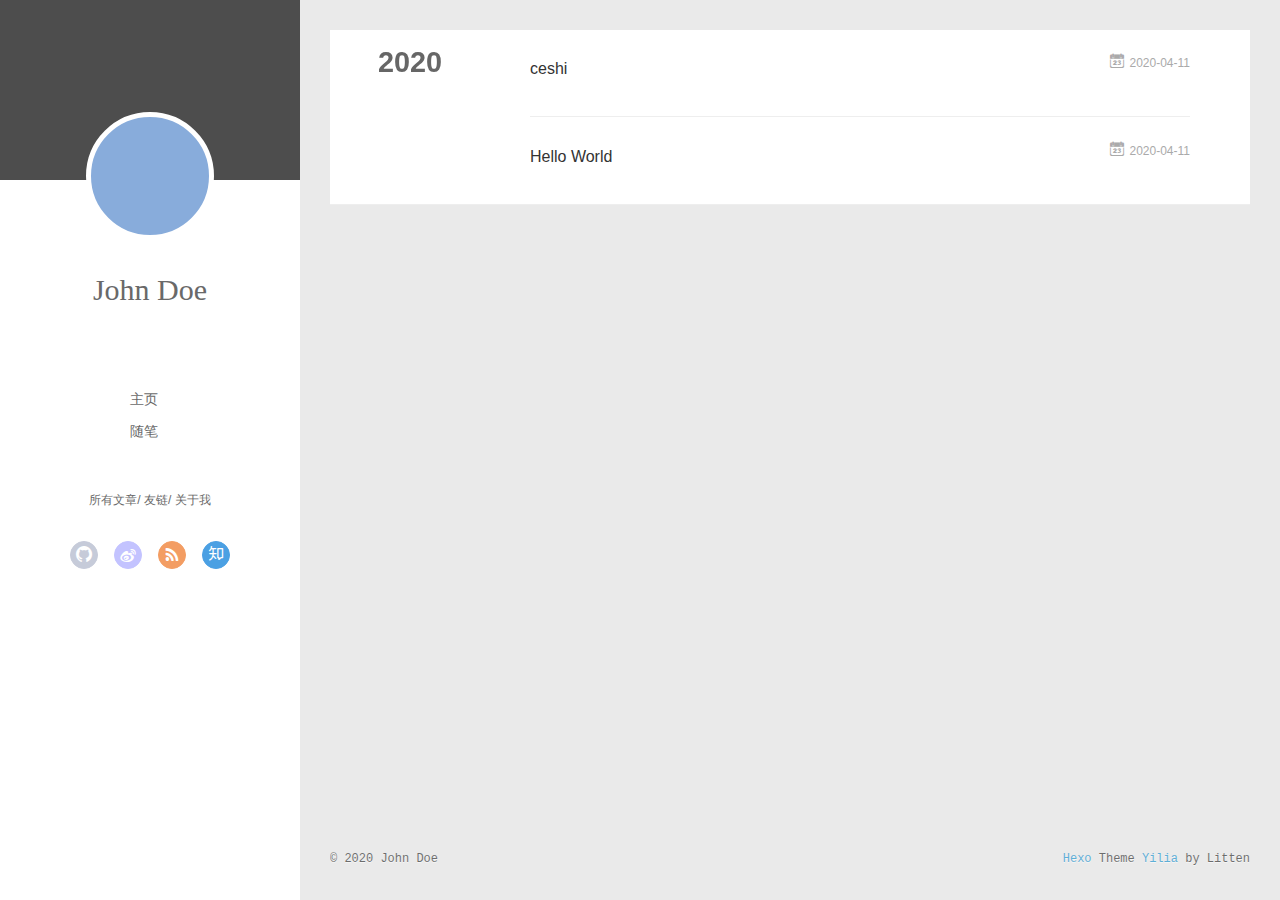
==== commit e6903411: "Site updated: 2020-04-12 05:15:54" ====
--- a/archives/index.html
+++ b/archives/index.html
@@ -1,512 +1,470 @@
 <!DOCTYPE html>
 <html>
 <head>
-    <meta charset="utf-8" />
-
-    
-
-    
-    <title>Archive | Hexo</title>
-    
-    <meta name="viewport" content="width=device-width, initial-scale=1, maximum-scale=1">
-    
-    <meta property="og:type" content="website">
+  <meta charset="utf-8">
+  
+  <meta name="renderer" content="webkit">
+  <meta http-equiv="X-UA-Compatible" content="IE=edge" >
+  <link rel="dns-prefetch" href="http://yoursite.com">
+  <title>Archives | Hexo</title>
+  <meta name="viewport" content="width=device-width, initial-scale=1, maximum-scale=1">
+  <meta property="og:type" content="website">
 <meta property="og:title" content="Hexo">
 <meta property="og:url" content="http://yoursite.com/archives/index.html">
 <meta property="og:site_name" content="Hexo">
 <meta property="og:locale" content="en_US">
 <meta property="article:author" content="John Doe">
 <meta name="twitter:card" content="summary">
-    
-
-    
-        <link rel="alternate" href="/" title="Hexo" type="application/atom+xml" />
-    
-
-    
-
-    
-<link rel="stylesheet" href="/libs/font-awesome/css/font-awesome.min.css">
-
-    
-<link rel="stylesheet" href="/libs/titillium-web/styles.css">
-
-    
-<link rel="stylesheet" href="/libs/source-code-pro/styles.css">
-
-
-    
-<link rel="stylesheet" href="/css/style.css">
-
-
-    
-<script src="/libs/jquery/3.4.1/jquery.min.js"></script>
-
-    
-    
+  
+    <link rel="alternative" href="/atom.xml" title="Hexo" type="application/atom+xml">
+  
+  
+    <link rel="icon" href="/favicon.png">
+  
+  <link rel="stylesheet" type="text/css" href="/./main.0cf68a.css">
+  <style type="text/css">
+  
+    #container.show {
+      background: linear-gradient(200deg,#a0cfe4,#e8c37e);
+    }
+  </style>
+  
+
+  
+
+<meta name="generator" content="Hexo 4.2.0"></head>
+
+<body>
+  <div id="container" q-class="show:isCtnShow">
+    <canvas id="anm-canvas" class="anm-canvas"></canvas>
+    <div class="left-col" q-class="show:isShow">
+      
+<div class="overlay" style="background: #4d4d4d"></div>
+<div class="intrude-less">
+	<header id="header" class="inner">
+		<a href="/" class="profilepic">
+			<img src="" class="js-avatar">
+		</a>
+		<hgroup>
+		  <h1 class="header-author"><a href="/">John Doe</a></h1>
+		</hgroup>
+		
+
+		<nav class="header-menu">
+			<ul>
+			
+				<li><a href="/">主页</a></li>
+	        
+				<li><a href="/tags/%E9%9A%8F%E7%AC%94/">随笔</a></li>
+	        
+			</ul>
+		</nav>
+		<nav class="header-smart-menu">
+    		
+    			
+    			<a q-on="click: openSlider(e, 'innerArchive')" href="javascript:void(0)">所有文章</a>
+    			
+            
+    			
+    			<a q-on="click: openSlider(e, 'friends')" href="javascript:void(0)">友链</a>
+    			
+            
+    			
+    			<a q-on="click: openSlider(e, 'aboutme')" href="javascript:void(0)">关于我</a>
+    			
+            
+		</nav>
+		<nav class="header-nav">
+			<div class="social">
+				
+					<a class="github" target="_blank" href="#" title="github"><i class="icon-github"></i></a>
+		        
+					<a class="weibo" target="_blank" href="#" title="weibo"><i class="icon-weibo"></i></a>
+		        
+					<a class="rss" target="_blank" href="#" title="rss"><i class="icon-rss"></i></a>
+		        
+					<a class="zhihu" target="_blank" href="#" title="zhihu"><i class="icon-zhihu"></i></a>
+		        
+			</div>
+		</nav>
+	</header>		
+</div>
+
+    </div>
+    <div class="mid-col" q-class="show:isShow,hide:isShow|isFalse">
+      
+<nav id="mobile-nav">
+  	<div class="overlay js-overlay" style="background: #4d4d4d"></div>
+	<div class="btnctn js-mobile-btnctn">
+  		<div class="slider-trigger list" q-on="click: openSlider(e)"><i class="icon icon-sort"></i></div>
+	</div>
+	<div class="intrude-less">
+		<header id="header" class="inner">
+			<div class="profilepic">
+				<img src="" class="js-avatar">
+			</div>
+			<hgroup>
+			  <h1 class="header-author js-header-author">John Doe</h1>
+			</hgroup>
+			
+			
+			
+				
+			
+				
+			
+			
+			
+			<nav class="header-nav">
+				<div class="social">
+					
+						<a class="github" target="_blank" href="#" title="github"><i class="icon-github"></i></a>
+			        
+						<a class="weibo" target="_blank" href="#" title="weibo"><i class="icon-weibo"></i></a>
+			        
+						<a class="rss" target="_blank" href="#" title="rss"><i class="icon-rss"></i></a>
+			        
+						<a class="zhihu" target="_blank" href="#" title="zhihu"><i class="icon-zhihu"></i></a>
+			        
+				</div>
+			</nav>
+
+			<nav class="header-menu js-header-menu">
+				<ul style="width: 50%">
+				
+				
+					<li style="width: 50%"><a href="/">主页</a></li>
+		        
+					<li style="width: 50%"><a href="/tags/%E9%9A%8F%E7%AC%94/">随笔</a></li>
+		        
+				</ul>
+			</nav>
+		</header>				
+	</div>
+	<div class="mobile-mask" style="display:none" q-show="isShow"></div>
+</nav>
+
+      <div id="wrapper" class="body-wrap">
+        <div class="menu-l">
+          <div class="canvas-wrap">
+            <canvas data-colors="#eaeaea" data-sectionHeight="100" data-contentId="js-content" id="myCanvas1" class="anm-canvas"></canvas>
+          </div>
+          <div id="js-content" class="content-ll">
+            
+  
+  
+    
+    
+      
+      
+      <section class="archives-wrap">
+        <div class="archive-year-wrap">
+          <a href="/archives/2020" class="archive-year">2020</a>
+        </div>
+        <div class="archives">
+    
+    <article class="archive-article archive-type-post">
+  <div class="archive-article-inner">
+    <header class="archive-article-header">
+      	<div class="article-meta">
+	      	<a href="/2020/04/11/ceshi/" class="archive-article-date">
+  	<time datetime="2020-04-11T18:04:56.000Z" itemprop="datePublished"><i class="icon-calendar icon"></i>2020-04-11</time>
+</a>
+        </div>
+    	 
+  
+    <h1 itemprop="name">
+      <a class="archive-article-title" href="/2020/04/11/ceshi/">ceshi</a>
+    </h1>
+  
+
+        <div class="article-info info-on-right">
+          
+          
+
+        </div>
+        <div class="clearfix"></div>
+    </header>
+  </div>
+</article>
+  
+    
+    
+    <article class="archive-article archive-type-post">
+  <div class="archive-article-inner">
+    <header class="archive-article-header">
+      	<div class="article-meta">
+	      	<a href="/2020/04/11/hello-world/" class="archive-article-date">
+  	<time datetime="2020-04-11T17:40:03.369Z" itemprop="datePublished"><i class="icon-calendar icon"></i>2020-04-11</time>
+</a>
+        </div>
+    	 
+  
+    <h1 itemprop="name">
+      <a class="archive-article-title" href="/2020/04/11/hello-world/">Hello World</a>
+    </h1>
+  
+
+        <div class="article-info info-on-right">
+          
+          
+
+        </div>
+        <div class="clearfix"></div>
+    </header>
+  </div>
+</article>
+  
+  
+    </div></section>
+  
+
+    
+
+
+          </div>
+        </div>
+      </div>
+      <footer id="footer">
+  <div class="outer">
+    <div id="footer-info">
+    	<div class="footer-left">
+    		&copy; 2020 John Doe
+    	</div>
+      	<div class="footer-right">
+      		<a href="http://hexo.io/" target="_blank">Hexo</a>  Theme <a href="https://github.com/litten/hexo-theme-yilia" target="_blank">Yilia</a> by Litten
+      	</div>
+    </div>
+  </div>
+</footer>
+    </div>
+    <script>
+	var yiliaConfig = {
+		mathjax: false,
+		isHome: false,
+		isPost: false,
+		isArchive: true,
+		isTag: false,
+		isCategory: false,
+		open_in_new: false,
+		toc_hide_index: true,
+		root: "/",
+		innerArchive: true,
+		showTags: false
+	}
+</script>
+
+<script>!function(t){function n(e){if(r[e])return r[e].exports;var i=r[e]={exports:{},id:e,loaded:!1};return t[e].call(i.exports,i,i.exports,n),i.loaded=!0,i.exports}var r={};n.m=t,n.c=r,n.p="./",n(0)}([function(t,n,r){r(195),t.exports=r(191)},function(t,n,r){var e=r(3),i=r(52),o=r(27),u=r(28),c=r(53),f="prototype",a=function(t,n,r){var s,l,h,v,p=t&a.F,d=t&a.G,y=t&a.S,g=t&a.P,b=t&a.B,m=d?e:y?e[n]||(e[n]={}):(e[n]||{})[f],x=d?i:i[n]||(i[n]={}),w=x[f]||(x[f]={});d&&(r=n);for(s in r)l=!p&&m&&void 0!==m[s],h=(l?m:r)[s],v=b&&l?c(h,e):g&&"function"==typeof h?c(Function.call,h):h,m&&u(m,s,h,t&a.U),x[s]!=h&&o(x,s,v),g&&w[s]!=h&&(w[s]=h)};e.core=i,a.F=1,a.G=2,a.S=4,a.P=8,a.B=16,a.W=32,a.U=64,a.R=128,t.exports=a},function(t,n,r){var e=r(6);t.exports=function(t){if(!e(t))throw TypeError(t+" is not an object!");return t}},function(t,n){var r=t.exports="undefined"!=typeof window&&window.Math==Math?window:"undefined"!=typeof self&&self.Math==Math?self:Function("return this")();"number"==typeof __g&&(__g=r)},function(t,n){t.exports=function(t){try{return!!t()}catch(t){return!0}}},function(t,n){var r=t.exports="undefined"!=typeof window&&window.Math==Math?window:"undefined"!=typeof self&&self.Math==Math?self:Function("return this")();"number"==typeof __g&&(__g=r)},function(t,n){t.exports=function(t){return"object"==typeof t?null!==t:"function"==typeof t}},function(t,n,r){var e=r(126)("wks"),i=r(76),o=r(3).Symbol,u="function"==typeof o;(t.exports=function(t){return e[t]||(e[t]=u&&o[t]||(u?o:i)("Symbol."+t))}).store=e},function(t,n){var r={}.hasOwnProperty;t.exports=function(t,n){return r.call(t,n)}},function(t,n,r){var e=r(94),i=r(33);t.exports=function(t){return e(i(t))}},function(t,n,r){t.exports=!r(4)(function(){return 7!=Object.defineProperty({},"a",{get:function(){return 7}}).a})},function(t,n,r){var e=r(2),i=r(167),o=r(50),u=Object.defineProperty;n.f=r(10)?Object.defineProperty:function(t,n,r){if(e(t),n=o(n,!0),e(r),i)try{return u(t,n,r)}catch(t){}if("get"in r||"set"in r)throw TypeError("Accessors not supported!");return"value"in r&&(t[n]=r.value),t}},function(t,n,r){t.exports=!r(18)(function(){return 7!=Object.defineProperty({},"a",{get:function(){return 7}}).a})},function(t,n,r){var e=r(14),i=r(22);t.exports=r(12)?function(t,n,r){return e.f(t,n,i(1,r))}:function(t,n,r){return t[n]=r,t}},function(t,n,r){var e=r(20),i=r(58),o=r(42),u=Object.defineProperty;n.f=r(12)?Object.defineProperty:function(t,n,r){if(e(t),n=o(n,!0),e(r),i)try{return u(t,n,r)}catch(t){}if("get"in r||"set"in r)throw TypeError("Accessors not supported!");return"value"in r&&(t[n]=r.value),t}},function(t,n,r){var e=r(40)("wks"),i=r(23),o=r(5).Symbol,u="function"==typeof o;(t.exports=function(t){return e[t]||(e[t]=u&&o[t]||(u?o:i)("Symbol."+t))}).store=e},function(t,n,r){var e=r(67),i=Math.min;t.exports=function(t){return t>0?i(e(t),9007199254740991):0}},function(t,n,r){var e=r(46);t.exports=function(t){return Object(e(t))}},function(t,n){t.exports=function(t){try{return!!t()}catch(t){return!0}}},function(t,n,r){var e=r(63),i=r(34);t.exports=Object.keys||function(t){return e(t,i)}},function(t,n,r){var e=r(21);t.exports=function(t){if(!e(t))throw TypeError(t+" is not an object!");return t}},function(t,n){t.exports=function(t){return"object"==typeof t?null!==t:"function"==typeof t}},function(t,n){t.exports=function(t,n){return{enumerable:!(1&t),configurable:!(2&t),writable:!(4&t),value:n}}},function(t,n){var r=0,e=Math.random();t.exports=function(t){return"Symbol(".concat(void 0===t?"":t,")_",(++r+e).toString(36))}},function(t,n){var r={}.hasOwnProperty;t.exports=function(t,n){return r.call(t,n)}},function(t,n){var r=t.exports={version:"2.4.0"};"number"==typeof __e&&(__e=r)},function(t,n){t.exports=function(t){if("function"!=typeof t)throw TypeError(t+" is not a function!");return t}},function(t,n,r){var e=r(11),i=r(66);t.exports=r(10)?function(t,n,r){return e.f(t,n,i(1,r))}:function(t,n,r){return t[n]=r,t}},function(t,n,r){var e=r(3),i=r(27),o=r(24),u=r(76)("src"),c="toString",f=Function[c],a=(""+f).split(c);r(52).inspectSource=function(t){return f.call(t)},(t.exports=function(t,n,r,c){var f="function"==typeof r;f&&(o(r,"name")||i(r,"name",n)),t[n]!==r&&(f&&(o(r,u)||i(r,u,t[n]?""+t[n]:a.join(String(n)))),t===e?t[n]=r:c?t[n]?t[n]=r:i(t,n,r):(delete t[n],i(t,n,r)))})(Function.prototype,c,function(){return"function"==typeof this&&this[u]||f.call(this)})},function(t,n,r){var e=r(1),i=r(4),o=r(46),u=function(t,n,r,e){var i=String(o(t)),u="<"+n;return""!==r&&(u+=" "+r+'="'+String(e).replace(/"/g,"&quot;")+'"'),u+">"+i+"</"+n+">"};t.exports=function(t,n){var r={};r[t]=n(u),e(e.P+e.F*i(function(){var n=""[t]('"');return n!==n.toLowerCase()||n.split('"').length>3}),"String",r)}},function(t,n,r){var e=r(115),i=r(46);t.exports=function(t){return e(i(t))}},function(t,n,r){var e=r(116),i=r(66),o=r(30),u=r(50),c=r(24),f=r(167),a=Object.getOwnPropertyDescriptor;n.f=r(10)?a:function(t,n){if(t=o(t),n=u(n,!0),f)try{return a(t,n)}catch(t){}if(c(t,n))return i(!e.f.call(t,n),t[n])}},function(t,n,r){var e=r(24),i=r(17),o=r(145)("IE_PROTO"),u=Object.prototype;t.exports=Object.getPrototypeOf||function(t){return t=i(t),e(t,o)?t[o]:"function"==typeof t.constructor&&t instanceof t.constructor?t.constructor.prototype:t instanceof Object?u:null}},function(t,n){t.exports=function(t){if(void 0==t)throw TypeError("Can't call method on  "+t);return t}},function(t,n){t.exports="constructor,hasOwnProperty,isPrototypeOf,propertyIsEnumerable,toLocaleString,toString,valueOf".split(",")},function(t,n){t.exports={}},function(t,n){t.exports=!0},function(t,n){n.f={}.propertyIsEnumerable},function(t,n,r){var e=r(14).f,i=r(8),o=r(15)("toStringTag");t.exports=function(t,n,r){t&&!i(t=r?t:t.prototype,o)&&e(t,o,{configurable:!0,value:n})}},function(t,n,r){var e=r(40)("keys"),i=r(23);t.exports=function(t){return e[t]||(e[t]=i(t))}},function(t,n,r){var e=r(5),i="__core-js_shared__",o=e[i]||(e[i]={});t.exports=function(t){return o[t]||(o[t]={})}},function(t,n){var r=Math.ceil,e=Math.floor;t.exports=function(t){return isNaN(t=+t)?0:(t>0?e:r)(t)}},function(t,n,r){var e=r(21);t.exports=function(t,n){if(!e(t))return t;var r,i;if(n&&"function"==typeof(r=t.toString)&&!e(i=r.call(t)))return i;if("function"==typeof(r=t.valueOf)&&!e(i=r.call(t)))return i;if(!n&&"function"==typeof(r=t.toString)&&!e(i=r.call(t)))return i;throw TypeError("Can't convert object to primitive value")}},function(t,n,r){var e=r(5),i=r(25),o=r(36),u=r(44),c=r(14).f;t.exports=function(t){var n=i.Symbol||(i.Symbol=o?{}:e.Symbol||{});"_"==t.charAt(0)||t in n||c(n,t,{value:u.f(t)})}},function(t,n,r){n.f=r(15)},function(t,n){var r={}.toString;t.exports=function(t){return r.call(t).slice(8,-1)}},function(t,n){t.exports=function(t){if(void 0==t)throw TypeError("Can't call method on  "+t);return t}},function(t,n,r){var e=r(4);t.exports=function(t,n){return!!t&&e(function(){n?t.call(null,function(){},1):t.call(null)})}},function(t,n,r){var e=r(53),i=r(115),o=r(17),u=r(16),c=r(203);t.exports=function(t,n){var r=1==t,f=2==t,a=3==t,s=4==t,l=6==t,h=5==t||l,v=n||c;return function(n,c,p){for(var d,y,g=o(n),b=i(g),m=e(c,p,3),x=u(b.length),w=0,S=r?v(n,x):f?v(n,0):void 0;x>w;w++)if((h||w in b)&&(d=b[w],y=m(d,w,g),t))if(r)S[w]=y;else if(y)switch(t){case 3:return!0;case 5:return d;case 6:return w;case 2:S.push(d)}else if(s)return!1;return l?-1:a||s?s:S}}},function(t,n,r){var e=r(1),i=r(52),o=r(4);t.exports=function(t,n){var r=(i.Object||{})[t]||Object[t],u={};u[t]=n(r),e(e.S+e.F*o(function(){r(1)}),"Object",u)}},function(t,n,r){var e=r(6);t.exports=function(t,n){if(!e(t))return t;var r,i;if(n&&"function"==typeof(r=t.toString)&&!e(i=r.call(t)))return i;if("function"==typeof(r=t.valueOf)&&!e(i=r.call(t)))return i;if(!n&&"function"==typeof(r=t.toString)&&!e(i=r.call(t)))return i;throw TypeError("Can't convert object to primitive value")}},function(t,n,r){var e=r(5),i=r(25),o=r(91),u=r(13),c="prototype",f=function(t,n,r){var a,s,l,h=t&f.F,v=t&f.G,p=t&f.S,d=t&f.P,y=t&f.B,g=t&f.W,b=v?i:i[n]||(i[n]={}),m=b[c],x=v?e:p?e[n]:(e[n]||{})[c];v&&(r=n);for(a in r)(s=!h&&x&&void 0!==x[a])&&a in b||(l=s?x[a]:r[a],b[a]=v&&"function"!=typeof x[a]?r[a]:y&&s?o(l,e):g&&x[a]==l?function(t){var n=function(n,r,e){if(this instanceof t){switch(arguments.length){case 0:return new t;case 1:return new t(n);case 2:return new t(n,r)}return new t(n,r,e)}return t.apply(this,arguments)};return n[c]=t[c],n}(l):d&&"function"==typeof l?o(Function.call,l):l,d&&((b.virtual||(b.virtual={}))[a]=l,t&f.R&&m&&!m[a]&&u(m,a,l)))};f.F=1,f.G=2,f.S=4,f.P=8,f.B=16,f.W=32,f.U=64,f.R=128,t.exports=f},function(t,n){var r=t.exports={version:"2.4.0"};"number"==typeof __e&&(__e=r)},function(t,n,r){var e=r(26);t.exports=function(t,n,r){if(e(t),void 0===n)return t;switch(r){case 1:return function(r){return t.call(n,r)};case 2:return function(r,e){return t.call(n,r,e)};case 3:return function(r,e,i){return t.call(n,r,e,i)}}return function(){return t.apply(n,arguments)}}},function(t,n,r){var e=r(183),i=r(1),o=r(126)("metadata"),u=o.store||(o.store=new(r(186))),c=function(t,n,r){var i=u.get(t);if(!i){if(!r)return;u.set(t,i=new e)}var o=i.get(n);if(!o){if(!r)return;i.set(n,o=new e)}return o},f=function(t,n,r){var e=c(n,r,!1);return void 0!==e&&e.has(t)},a=function(t,n,r){var e=c(n,r,!1);return void 0===e?void 0:e.get(t)},s=function(t,n,r,e){c(r,e,!0).set(t,n)},l=function(t,n){var r=c(t,n,!1),e=[];return r&&r.forEach(function(t,n){e.push(n)}),e},h=function(t){return void 0===t||"symbol"==typeof t?t:String(t)},v=function(t){i(i.S,"Reflect",t)};t.exports={store:u,map:c,has:f,get:a,set:s,keys:l,key:h,exp:v}},function(t,n,r){"use strict";if(r(10)){var e=r(69),i=r(3),o=r(4),u=r(1),c=r(127),f=r(152),a=r(53),s=r(68),l=r(66),h=r(27),v=r(73),p=r(67),d=r(16),y=r(75),g=r(50),b=r(24),m=r(180),x=r(114),w=r(6),S=r(17),_=r(137),O=r(70),E=r(32),P=r(71).f,j=r(154),F=r(76),M=r(7),A=r(48),N=r(117),T=r(146),I=r(155),k=r(80),L=r(123),R=r(74),C=r(130),D=r(160),U=r(11),W=r(31),G=U.f,B=W.f,V=i.RangeError,z=i.TypeError,q=i.Uint8Array,K="ArrayBuffer",J="Shared"+K,Y="BYTES_PER_ELEMENT",H="prototype",$=Array[H],X=f.ArrayBuffer,Q=f.DataView,Z=A(0),tt=A(2),nt=A(3),rt=A(4),et=A(5),it=A(6),ot=N(!0),ut=N(!1),ct=I.values,ft=I.keys,at=I.entries,st=$.lastIndexOf,lt=$.reduce,ht=$.reduceRight,vt=$.join,pt=$.sort,dt=$.slice,yt=$.toString,gt=$.toLocaleString,bt=M("iterator"),mt=M("toStringTag"),xt=F("typed_constructor"),wt=F("def_constructor"),St=c.CONSTR,_t=c.TYPED,Ot=c.VIEW,Et="Wrong length!",Pt=A(1,function(t,n){return Tt(T(t,t[wt]),n)}),jt=o(function(){return 1===new q(new Uint16Array([1]).buffer)[0]}),Ft=!!q&&!!q[H].set&&o(function(){new q(1).set({})}),Mt=function(t,n){if(void 0===t)throw z(Et);var r=+t,e=d(t);if(n&&!m(r,e))throw V(Et);return e},At=function(t,n){var r=p(t);if(r<0||r%n)throw V("Wrong offset!");return r},Nt=function(t){if(w(t)&&_t in t)return t;throw z(t+" is not a typed array!")},Tt=function(t,n){if(!(w(t)&&xt in t))throw z("It is not a typed array constructor!");return new t(n)},It=function(t,n){return kt(T(t,t[wt]),n)},kt=function(t,n){for(var r=0,e=n.length,i=Tt(t,e);e>r;)i[r]=n[r++];return i},Lt=function(t,n,r){G(t,n,{get:function(){return this._d[r]}})},Rt=function(t){var n,r,e,i,o,u,c=S(t),f=arguments.length,s=f>1?arguments[1]:void 0,l=void 0!==s,h=j(c);if(void 0!=h&&!_(h)){for(u=h.call(c),e=[],n=0;!(o=u.next()).done;n++)e.push(o.value);c=e}for(l&&f>2&&(s=a(s,arguments[2],2)),n=0,r=d(c.length),i=Tt(this,r);r>n;n++)i[n]=l?s(c[n],n):c[n];return i},Ct=function(){for(var t=0,n=arguments.length,r=Tt(this,n);n>t;)r[t]=arguments[t++];return r},Dt=!!q&&o(function(){gt.call(new q(1))}),Ut=function(){return gt.apply(Dt?dt.call(Nt(this)):Nt(this),arguments)},Wt={copyWithin:function(t,n){return D.call(Nt(this),t,n,arguments.length>2?arguments[2]:void 0)},every:function(t){return rt(Nt(this),t,arguments.length>1?arguments[1]:void 0)},fill:function(t){return C.apply(Nt(this),arguments)},filter:function(t){return It(this,tt(Nt(this),t,arguments.length>1?arguments[1]:void 0))},find:function(t){return et(Nt(this),t,arguments.length>1?arguments[1]:void 0)},findIndex:function(t){return it(Nt(this),t,arguments.length>1?arguments[1]:void 0)},forEach:function(t){Z(Nt(this),t,arguments.length>1?arguments[1]:void 0)},indexOf:function(t){return ut(Nt(this),t,arguments.length>1?arguments[1]:void 0)},includes:function(t){return ot(Nt(this),t,arguments.length>1?arguments[1]:void 0)},join:function(t){return vt.apply(Nt(this),arguments)},lastIndexOf:function(t){return st.apply(Nt(this),arguments)},map:function(t){return Pt(Nt(this),t,arguments.length>1?arguments[1]:void 0)},reduce:function(t){return lt.apply(Nt(this),arguments)},reduceRight:function(t){return ht.apply(Nt(this),arguments)},reverse:function(){for(var t,n=this,r=Nt(n).length,e=Math.floor(r/2),i=0;i<e;)t=n[i],n[i++]=n[--r],n[r]=t;return n},some:function(t){return nt(Nt(this),t,arguments.length>1?arguments[1]:void 0)},sort:function(t){return pt.call(Nt(this),t)},subarray:function(t,n){var r=Nt(this),e=r.length,i=y(t,e);return new(T(r,r[wt]))(r.buffer,r.byteOffset+i*r.BYTES_PER_ELEMENT,d((void 0===n?e:y(n,e))-i))}},Gt=function(t,n){return It(this,dt.call(Nt(this),t,n))},Bt=function(t){Nt(this);var n=At(arguments[1],1),r=this.length,e=S(t),i=d(e.length),o=0;if(i+n>r)throw V(Et);for(;o<i;)this[n+o]=e[o++]},Vt={entries:function(){return at.call(Nt(this))},keys:function(){return ft.call(Nt(this))},values:function(){return ct.call(Nt(this))}},zt=function(t,n){return w(t)&&t[_t]&&"symbol"!=typeof n&&n in t&&String(+n)==String(n)},qt=function(t,n){return zt(t,n=g(n,!0))?l(2,t[n]):B(t,n)},Kt=function(t,n,r){return!(zt(t,n=g(n,!0))&&w(r)&&b(r,"value"))||b(r,"get")||b(r,"set")||r.configurable||b(r,"writable")&&!r.writable||b(r,"enumerable")&&!r.enumerable?G(t,n,r):(t[n]=r.value,t)};St||(W.f=qt,U.f=Kt),u(u.S+u.F*!St,"Object",{getOwnPropertyDescriptor:qt,defineProperty:Kt}),o(function(){yt.call({})})&&(yt=gt=function(){return vt.call(this)});var Jt=v({},Wt);v(Jt,Vt),h(Jt,bt,Vt.values),v(Jt,{slice:Gt,set:Bt,constructor:function(){},toString:yt,toLocaleString:Ut}),Lt(Jt,"buffer","b"),Lt(Jt,"byteOffset","o"),Lt(Jt,"byteLength","l"),Lt(Jt,"length","e"),G(Jt,mt,{get:function(){return this[_t]}}),t.exports=function(t,n,r,f){f=!!f;var a=t+(f?"Clamped":"")+"Array",l="Uint8Array"!=a,v="get"+t,p="set"+t,y=i[a],g=y||{},b=y&&E(y),m=!y||!c.ABV,S={},_=y&&y[H],j=function(t,r){var e=t._d;return e.v[v](r*n+e.o,jt)},F=function(t,r,e){var i=t._d;f&&(e=(e=Math.round(e))<0?0:e>255?255:255&e),i.v[p](r*n+i.o,e,jt)},M=function(t,n){G(t,n,{get:function(){return j(this,n)},set:function(t){return F(this,n,t)},enumerable:!0})};m?(y=r(function(t,r,e,i){s(t,y,a,"_d");var o,u,c,f,l=0,v=0;if(w(r)){if(!(r instanceof X||(f=x(r))==K||f==J))return _t in r?kt(y,r):Rt.call(y,r);o=r,v=At(e,n);var p=r.byteLength;if(void 0===i){if(p%n)throw V(Et);if((u=p-v)<0)throw V(Et)}else if((u=d(i)*n)+v>p)throw V(Et);c=u/n}else c=Mt(r,!0),u=c*n,o=new X(u);for(h(t,"_d",{b:o,o:v,l:u,e:c,v:new Q(o)});l<c;)M(t,l++)}),_=y[H]=O(Jt),h(_,"constructor",y)):L(function(t){new y(null),new y(t)},!0)||(y=r(function(t,r,e,i){s(t,y,a);var o;return w(r)?r instanceof X||(o=x(r))==K||o==J?void 0!==i?new g(r,At(e,n),i):void 0!==e?new g(r,At(e,n)):new g(r):_t in r?kt(y,r):Rt.call(y,r):new g(Mt(r,l))}),Z(b!==Function.prototype?P(g).concat(P(b)):P(g),function(t){t in y||h(y,t,g[t])}),y[H]=_,e||(_.constructor=y));var A=_[bt],N=!!A&&("values"==A.name||void 0==A.name),T=Vt.values;h(y,xt,!0),h(_,_t,a),h(_,Ot,!0),h(_,wt,y),(f?new y(1)[mt]==a:mt in _)||G(_,mt,{get:function(){return a}}),S[a]=y,u(u.G+u.W+u.F*(y!=g),S),u(u.S,a,{BYTES_PER_ELEMENT:n,from:Rt,of:Ct}),Y in _||h(_,Y,n),u(u.P,a,Wt),R(a),u(u.P+u.F*Ft,a,{set:Bt}),u(u.P+u.F*!N,a,Vt),u(u.P+u.F*(_.toString!=yt),a,{toString:yt}),u(u.P+u.F*o(function(){new y(1).slice()}),a,{slice:Gt}),u(u.P+u.F*(o(function(){return[1,2].toLocaleString()!=new y([1,2]).toLocaleString()})||!o(function(){_.toLocaleString.call([1,2])})),a,{toLocaleString:Ut}),k[a]=N?A:T,e||N||h(_,bt,T)}}else t.exports=function(){}},function(t,n){var r={}.toString;t.exports=function(t){return r.call(t).slice(8,-1)}},function(t,n,r){var e=r(21),i=r(5).document,o=e(i)&&e(i.createElement);t.exports=function(t){return o?i.createElement(t):{}}},function(t,n,r){t.exports=!r(12)&&!r(18)(function(){return 7!=Object.defineProperty(r(57)("div"),"a",{get:function(){return 7}}).a})},function(t,n,r){"use strict";var e=r(36),i=r(51),o=r(64),u=r(13),c=r(8),f=r(35),a=r(96),s=r(38),l=r(103),h=r(15)("iterator"),v=!([].keys&&"next"in[].keys()),p="keys",d="values",y=function(){return this};t.exports=function(t,n,r,g,b,m,x){a(r,n,g);var w,S,_,O=function(t){if(!v&&t in F)return F[t];switch(t){case p:case d:return function(){return new r(this,t)}}return function(){return new r(this,t)}},E=n+" Iterator",P=b==d,j=!1,F=t.prototype,M=F[h]||F["@@iterator"]||b&&F[b],A=M||O(b),N=b?P?O("entries"):A:void 0,T="Array"==n?F.entries||M:M;if(T&&(_=l(T.call(new t)))!==Object.prototype&&(s(_,E,!0),e||c(_,h)||u(_,h,y)),P&&M&&M.name!==d&&(j=!0,A=function(){return M.call(this)}),e&&!x||!v&&!j&&F[h]||u(F,h,A),f[n]=A,f[E]=y,b)if(w={values:P?A:O(d),keys:m?A:O(p),entries:N},x)for(S in w)S in F||o(F,S,w[S]);else i(i.P+i.F*(v||j),n,w);return w}},function(t,n,r){var e=r(20),i=r(100),o=r(34),u=r(39)("IE_PROTO"),c=function(){},f="prototype",a=function(){var t,n=r(57)("iframe"),e=o.length;for(n.style.display="none",r(93).appendChild(n),n.src="javascript:",t=n.contentWindow.document,t.open(),t.write("<script>document.F=Object<\/script>"),t.close(),a=t.F;e--;)delete a[f][o[e]];return a()};t.exports=Object.create||function(t,n){var r;return null!==t?(c[f]=e(t),r=new c,c[f]=null,r[u]=t):r=a(),void 0===n?r:i(r,n)}},function(t,n,r){var e=r(63),i=r(34).concat("length","prototype");n.f=Object.getOwnPropertyNames||function(t){return e(t,i)}},function(t,n){n.f=Object.getOwnPropertySymbols},function(t,n,r){var e=r(8),i=r(9),o=r(90)(!1),u=r(39)("IE_PROTO");t.exports=function(t,n){var r,c=i(t),f=0,a=[];for(r in c)r!=u&&e(c,r)&&a.push(r);for(;n.length>f;)e(c,r=n[f++])&&(~o(a,r)||a.push(r));return a}},function(t,n,r){t.exports=r(13)},function(t,n,r){var e=r(76)("meta"),i=r(6),o=r(24),u=r(11).f,c=0,f=Object.isExtensible||function(){return!0},a=!r(4)(function(){return f(Object.preventExtensions({}))}),s=function(t){u(t,e,{value:{i:"O"+ ++c,w:{}}})},l=function(t,n){if(!i(t))return"symbol"==typeof t?t:("string"==typeof t?"S":"P")+t;if(!o(t,e)){if(!f(t))return"F";if(!n)return"E";s(t)}return t[e].i},h=function(t,n){if(!o(t,e)){if(!f(t))return!0;if(!n)return!1;s(t)}return t[e].w},v=function(t){return a&&p.NEED&&f(t)&&!o(t,e)&&s(t),t},p=t.exports={KEY:e,NEED:!1,fastKey:l,getWeak:h,onFreeze:v}},function(t,n){t.exports=function(t,n){return{enumerable:!(1&t),configurable:!(2&t),writable:!(4&t),value:n}}},function(t,n){var r=Math.ceil,e=Math.floor;t.exports=function(t){return isNaN(t=+t)?0:(t>0?e:r)(t)}},function(t,n){t.exports=function(t,n,r,e){if(!(t instanceof n)||void 0!==e&&e in t)throw TypeError(r+": incorrect invocation!");return t}},function(t,n){t.exports=!1},function(t,n,r){var e=r(2),i=r(173),o=r(133),u=r(145)("IE_PROTO"),c=function(){},f="prototype",a=function(){var t,n=r(132)("iframe"),e=o.length;for(n.style.display="none",r(135).appendChild(n),n.src="javascript:",t=n.contentWindow.document,t.open(),t.write("<script>document.F=Object<\/script>"),t.close(),a=t.F;e--;)delete a[f][o[e]];return a()};t.exports=Object.create||function(t,n){var r;return null!==t?(c[f]=e(t),r=new c,c[f]=null,r[u]=t):r=a(),void 0===n?r:i(r,n)}},function(t,n,r){var e=r(175),i=r(133).concat("length","prototype");n.f=Object.getOwnPropertyNames||function(t){return e(t,i)}},function(t,n,r){var e=r(175),i=r(133);t.exports=Object.keys||function(t){return e(t,i)}},function(t,n,r){var e=r(28);t.exports=function(t,n,r){for(var i in n)e(t,i,n[i],r);return t}},function(t,n,r){"use strict";var e=r(3),i=r(11),o=r(10),u=r(7)("species");t.exports=function(t){var n=e[t];o&&n&&!n[u]&&i.f(n,u,{configurable:!0,get:function(){return this}})}},function(t,n,r){var e=r(67),i=Math.max,o=Math.min;t.exports=function(t,n){return t=e(t),t<0?i(t+n,0):o(t,n)}},function(t,n){var r=0,e=Math.random();t.exports=function(t){return"Symbol(".concat(void 0===t?"":t,")_",(++r+e).toString(36))}},function(t,n,r){var e=r(33);t.exports=function(t){return Object(e(t))}},function(t,n,r){var e=r(7)("unscopables"),i=Array.prototype;void 0==i[e]&&r(27)(i,e,{}),t.exports=function(t){i[e][t]=!0}},function(t,n,r){var e=r(53),i=r(169),o=r(137),u=r(2),c=r(16),f=r(154),a={},s={},n=t.exports=function(t,n,r,l,h){var v,p,d,y,g=h?function(){return t}:f(t),b=e(r,l,n?2:1),m=0;if("function"!=typeof g)throw TypeError(t+" is not iterable!");if(o(g)){for(v=c(t.length);v>m;m++)if((y=n?b(u(p=t[m])[0],p[1]):b(t[m]))===a||y===s)return y}else for(d=g.call(t);!(p=d.next()).done;)if((y=i(d,b,p.value,n))===a||y===s)return y};n.BREAK=a,n.RETURN=s},function(t,n){t.exports={}},function(t,n,r){var e=r(11).f,i=r(24),o=r(7)("toStringTag");t.exports=function(t,n,r){t&&!i(t=r?t:t.prototype,o)&&e(t,o,{configurable:!0,value:n})}},function(t,n,r){var e=r(1),i=r(46),o=r(4),u=r(150),c="["+u+"]",f="​+",a=RegExp("^"+c+c+"*"),s=RegExp(c+c+"*$"),l=function(t,n,r){var i={},c=o(function(){return!!u[t]()||f[t]()!=f}),a=i[t]=c?n(h):u[t];r&&(i[r]=a),e(e.P+e.F*c,"String",i)},h=l.trim=function(t,n){return t=String(i(t)),1&n&&(t=t.replace(a,"")),2&n&&(t=t.replace(s,"")),t};t.exports=l},function(t,n,r){t.exports={default:r(86),__esModule:!0}},function(t,n,r){t.exports={default:r(87),__esModule:!0}},function(t,n,r){"use strict";function e(t){return t&&t.__esModule?t:{default:t}}n.__esModule=!0;var i=r(84),o=e(i),u=r(83),c=e(u),f="function"==typeof c.default&&"symbol"==typeof o.default?function(t){return typeof t}:function(t){return t&&"function"==typeof c.default&&t.constructor===c.default&&t!==c.default.prototype?"symbol":typeof t};n.default="function"==typeof c.default&&"symbol"===f(o.default)?function(t){return void 0===t?"undefined":f(t)}:function(t){return t&&"function"==typeof c.default&&t.constructor===c.default&&t!==c.default.prototype?"symbol":void 0===t?"undefined":f(t)}},function(t,n,r){r(110),r(108),r(111),r(112),t.exports=r(25).Symbol},function(t,n,r){r(109),r(113),t.exports=r(44).f("iterator")},function(t,n){t.exports=function(t){if("function"!=typeof t)throw TypeError(t+" is not a function!");return t}},function(t,n){t.exports=function(){}},function(t,n,r){var e=r(9),i=r(106),o=r(105);t.exports=function(t){return function(n,r,u){var c,f=e(n),a=i(f.length),s=o(u,a);if(t&&r!=r){for(;a>s;)if((c=f[s++])!=c)return!0}else for(;a>s;s++)if((t||s in f)&&f[s]===r)return t||s||0;return!t&&-1}}},function(t,n,r){var e=r(88);t.exports=function(t,n,r){if(e(t),void 0===n)return t;switch(r){case 1:return function(r){return t.call(n,r)};case 2:return function(r,e){return t.call(n,r,e)};case 3:return function(r,e,i){return t.call(n,r,e,i)}}return function(){return t.apply(n,arguments)}}},function(t,n,r){var e=r(19),i=r(62),o=r(37);t.exports=function(t){var n=e(t),r=i.f;if(r)for(var u,c=r(t),f=o.f,a=0;c.length>a;)f.call(t,u=c[a++])&&n.push(u);return n}},function(t,n,r){t.exports=r(5).document&&document.documentElement},function(t,n,r){var e=r(56);t.exports=Object("z").propertyIsEnumerable(0)?Object:function(t){return"String"==e(t)?t.split(""):Object(t)}},function(t,n,r){var e=r(56);t.exports=Array.isArray||function(t){return"Array"==e(t)}},function(t,n,r){"use strict";var e=r(60),i=r(22),o=r(38),u={};r(13)(u,r(15)("iterator"),function(){return this}),t.exports=function(t,n,r){t.prototype=e(u,{next:i(1,r)}),o(t,n+" Iterator")}},function(t,n){t.exports=function(t,n){return{value:n,done:!!t}}},function(t,n,r){var e=r(19),i=r(9);t.exports=function(t,n){for(var r,o=i(t),u=e(o),c=u.length,f=0;c>f;)if(o[r=u[f++]]===n)return r}},function(t,n,r){var e=r(23)("meta"),i=r(21),o=r(8),u=r(14).f,c=0,f=Object.isExtensible||function(){return!0},a=!r(18)(function(){return f(Object.preventExtensions({}))}),s=function(t){u(t,e,{value:{i:"O"+ ++c,w:{}}})},l=function(t,n){if(!i(t))return"symbol"==typeof t?t:("string"==typeof t?"S":"P")+t;if(!o(t,e)){if(!f(t))return"F";if(!n)return"E";s(t)}return t[e].i},h=function(t,n){if(!o(t,e)){if(!f(t))return!0;if(!n)return!1;s(t)}return t[e].w},v=function(t){return a&&p.NEED&&f(t)&&!o(t,e)&&s(t),t},p=t.exports={KEY:e,NEED:!1,fastKey:l,getWeak:h,onFreeze:v}},function(t,n,r){var e=r(14),i=r(20),o=r(19);t.exports=r(12)?Object.defineProperties:function(t,n){i(t);for(var r,u=o(n),c=u.length,f=0;c>f;)e.f(t,r=u[f++],n[r]);return t}},function(t,n,r){var e=r(37),i=r(22),o=r(9),u=r(42),c=r(8),f=r(58),a=Object.getOwnPropertyDescriptor;n.f=r(12)?a:function(t,n){if(t=o(t),n=u(n,!0),f)try{return a(t,n)}catch(t){}if(c(t,n))return i(!e.f.call(t,n),t[n])}},function(t,n,r){var e=r(9),i=r(61).f,o={}.toString,u="object"==typeof window&&window&&Object.getOwnPropertyNames?Object.getOwnPropertyNames(window):[],c=function(t){try{return i(t)}catch(t){return u.slice()}};t.exports.f=function(t){return u&&"[object Window]"==o.call(t)?c(t):i(e(t))}},function(t,n,r){var e=r(8),i=r(77),o=r(39)("IE_PROTO"),u=Object.prototype;t.exports=Object.getPrototypeOf||function(t){return t=i(t),e(t,o)?t[o]:"function"==typeof t.constructor&&t instanceof t.constructor?t.constructor.prototype:t instanceof Object?u:null}},function(t,n,r){var e=r(41),i=r(33);t.exports=function(t){return function(n,r){var o,u,c=String(i(n)),f=e(r),a=c.length;return f<0||f>=a?t?"":void 0:(o=c.charCodeAt(f),o<55296||o>56319||f+1===a||(u=c.charCodeAt(f+1))<56320||u>57343?t?c.charAt(f):o:t?c.slice(f,f+2):u-56320+(o-55296<<10)+65536)}}},function(t,n,r){var e=r(41),i=Math.max,o=Math.min;t.exports=function(t,n){return t=e(t),t<0?i(t+n,0):o(t,n)}},function(t,n,r){var e=r(41),i=Math.min;t.exports=function(t){return t>0?i(e(t),9007199254740991):0}},function(t,n,r){"use strict";var e=r(89),i=r(97),o=r(35),u=r(9);t.exports=r(59)(Array,"Array",function(t,n){this._t=u(t),this._i=0,this._k=n},function(){var t=this._t,n=this._k,r=this._i++;return!t||r>=t.length?(this._t=void 0,i(1)):"keys"==n?i(0,r):"values"==n?i(0,t[r]):i(0,[r,t[r]])},"values"),o.Arguments=o.Array,e("keys"),e("values"),e("entries")},function(t,n){},function(t,n,r){"use strict";var e=r(104)(!0);r(59)(String,"String",function(t){this._t=String(t),this._i=0},function(){var t,n=this._t,r=this._i;return r>=n.length?{value:void 0,done:!0}:(t=e(n,r),this._i+=t.length,{value:t,done:!1})})},function(t,n,r){"use strict";var e=r(5),i=r(8),o=r(12),u=r(51),c=r(64),f=r(99).KEY,a=r(18),s=r(40),l=r(38),h=r(23),v=r(15),p=r(44),d=r(43),y=r(98),g=r(92),b=r(95),m=r(20),x=r(9),w=r(42),S=r(22),_=r(60),O=r(102),E=r(101),P=r(14),j=r(19),F=E.f,M=P.f,A=O.f,N=e.Symbol,T=e.JSON,I=T&&T.stringify,k="prototype",L=v("_hidden"),R=v("toPrimitive"),C={}.propertyIsEnumerable,D=s("symbol-registry"),U=s("symbols"),W=s("op-symbols"),G=Object[k],B="function"==typeof N,V=e.QObject,z=!V||!V[k]||!V[k].findChild,q=o&&a(function(){return 7!=_(M({},"a",{get:function(){return M(this,"a",{value:7}).a}})).a})?function(t,n,r){var e=F(G,n);e&&delete G[n],M(t,n,r),e&&t!==G&&M(G,n,e)}:M,K=function(t){var n=U[t]=_(N[k]);return n._k=t,n},J=B&&"symbol"==typeof N.iterator?function(t){return"symbol"==typeof t}:function(t){return t instanceof N},Y=function(t,n,r){return t===G&&Y(W,n,r),m(t),n=w(n,!0),m(r),i(U,n)?(r.enumerable?(i(t,L)&&t[L][n]&&(t[L][n]=!1),r=_(r,{enumerable:S(0,!1)})):(i(t,L)||M(t,L,S(1,{})),t[L][n]=!0),q(t,n,r)):M(t,n,r)},H=function(t,n){m(t);for(var r,e=g(n=x(n)),i=0,o=e.length;o>i;)Y(t,r=e[i++],n[r]);return t},$=function(t,n){return void 0===n?_(t):H(_(t),n)},X=function(t){var n=C.call(this,t=w(t,!0));return!(this===G&&i(U,t)&&!i(W,t))&&(!(n||!i(this,t)||!i(U,t)||i(this,L)&&this[L][t])||n)},Q=function(t,n){if(t=x(t),n=w(n,!0),t!==G||!i(U,n)||i(W,n)){var r=F(t,n);return!r||!i(U,n)||i(t,L)&&t[L][n]||(r.enumerable=!0),r}},Z=function(t){for(var n,r=A(x(t)),e=[],o=0;r.length>o;)i(U,n=r[o++])||n==L||n==f||e.push(n);return e},tt=function(t){for(var n,r=t===G,e=A(r?W:x(t)),o=[],u=0;e.length>u;)!i(U,n=e[u++])||r&&!i(G,n)||o.push(U[n]);return o};B||(N=function(){if(this instanceof N)throw TypeError("Symbol is not a constructor!");var t=h(arguments.length>0?arguments[0]:void 0),n=function(r){this===G&&n.call(W,r),i(this,L)&&i(this[L],t)&&(this[L][t]=!1),q(this,t,S(1,r))};return o&&z&&q(G,t,{configurable:!0,set:n}),K(t)},c(N[k],"toString",function(){return this._k}),E.f=Q,P.f=Y,r(61).f=O.f=Z,r(37).f=X,r(62).f=tt,o&&!r(36)&&c(G,"propertyIsEnumerable",X,!0),p.f=function(t){return K(v(t))}),u(u.G+u.W+u.F*!B,{Symbol:N});for(var nt="hasInstance,isConcatSpreadable,iterator,match,replace,search,species,split,toPrimitive,toStringTag,unscopables".split(","),rt=0;nt.length>rt;)v(nt[rt++]);for(var nt=j(v.store),rt=0;nt.length>rt;)d(nt[rt++]);u(u.S+u.F*!B,"Symbol",{for:function(t){return i(D,t+="")?D[t]:D[t]=N(t)},keyFor:function(t){if(J(t))return y(D,t);throw TypeError(t+" is not a symbol!")},useSetter:function(){z=!0},useSimple:function(){z=!1}}),u(u.S+u.F*!B,"Object",{create:$,defineProperty:Y,defineProperties:H,getOwnPropertyDescriptor:Q,getOwnPropertyNames:Z,getOwnPropertySymbols:tt}),T&&u(u.S+u.F*(!B||a(function(){var t=N();return"[null]"!=I([t])||"{}"!=I({a:t})||"{}"!=I(Object(t))})),"JSON",{stringify:function(t){if(void 0!==t&&!J(t)){for(var n,r,e=[t],i=1;arguments.length>i;)e.push(arguments[i++]);return n=e[1],"function"==typeof n&&(r=n),!r&&b(n)||(n=function(t,n){if(r&&(n=r.call(this,t,n)),!J(n))return n}),e[1]=n,I.apply(T,e)}}}),N[k][R]||r(13)(N[k],R,N[k].valueOf),l(N,"Symbol"),l(Math,"Math",!0),l(e.JSON,"JSON",!0)},function(t,n,r){r(43)("asyncIterator")},function(t,n,r){r(43)("observable")},function(t,n,r){r(107);for(var e=r(5),i=r(13),o=r(35),u=r(15)("toStringTag"),c=["NodeList","DOMTokenList","MediaList","StyleSheetList","CSSRuleList"],f=0;f<5;f++){var a=c[f],s=e[a],l=s&&s.prototype;l&&!l[u]&&i(l,u,a),o[a]=o.Array}},function(t,n,r){var e=r(45),i=r(7)("toStringTag"),o="Arguments"==e(function(){return arguments}()),u=function(t,n){try{return t[n]}catch(t){}};t.exports=function(t){var n,r,c;return void 0===t?"Undefined":null===t?"Null":"string"==typeof(r=u(n=Object(t),i))?r:o?e(n):"Object"==(c=e(n))&&"function"==typeof n.callee?"Arguments":c}},function(t,n,r){var e=r(45);t.exports=Object("z").propertyIsEnumerable(0)?Object:function(t){return"String"==e(t)?t.split(""):Object(t)}},function(t,n){n.f={}.propertyIsEnumerable},function(t,n,r){var e=r(30),i=r(16),o=r(75);t.exports=function(t){return function(n,r,u){var c,f=e(n),a=i(f.length),s=o(u,a);if(t&&r!=r){for(;a>s;)if((c=f[s++])!=c)return!0}else for(;a>s;s++)if((t||s in f)&&f[s]===r)return t||s||0;return!t&&-1}}},function(t,n,r){"use strict";var e=r(3),i=r(1),o=r(28),u=r(73),c=r(65),f=r(79),a=r(68),s=r(6),l=r(4),h=r(123),v=r(81),p=r(136);t.exports=function(t,n,r,d,y,g){var b=e[t],m=b,x=y?"set":"add",w=m&&m.prototype,S={},_=function(t){var n=w[t];o(w,t,"delete"==t?function(t){return!(g&&!s(t))&&n.call(this,0===t?0:t)}:"has"==t?function(t){return!(g&&!s(t))&&n.call(this,0===t?0:t)}:"get"==t?function(t){return g&&!s(t)?void 0:n.call(this,0===t?0:t)}:"add"==t?function(t){return n.call(this,0===t?0:t),this}:function(t,r){return n.call(this,0===t?0:t,r),this})};if("function"==typeof m&&(g||w.forEach&&!l(function(){(new m).entries().next()}))){var O=new m,E=O[x](g?{}:-0,1)!=O,P=l(function(){O.has(1)}),j=h(function(t){new m(t)}),F=!g&&l(function(){for(var t=new m,n=5;n--;)t[x](n,n);return!t.has(-0)});j||(m=n(function(n,r){a(n,m,t);var e=p(new b,n,m);return void 0!=r&&f(r,y,e[x],e),e}),m.prototype=w,w.constructor=m),(P||F)&&(_("delete"),_("has"),y&&_("get")),(F||E)&&_(x),g&&w.clear&&delete w.clear}else m=d.getConstructor(n,t,y,x),u(m.prototype,r),c.NEED=!0;return v(m,t),S[t]=m,i(i.G+i.W+i.F*(m!=b),S),g||d.setStrong(m,t,y),m}},function(t,n,r){"use strict";var e=r(27),i=r(28),o=r(4),u=r(46),c=r(7);t.exports=function(t,n,r){var f=c(t),a=r(u,f,""[t]),s=a[0],l=a[1];o(function(){var n={};return n[f]=function(){return 7},7!=""[t](n)})&&(i(String.prototype,t,s),e(RegExp.prototype,f,2==n?function(t,n){return l.call(t,this,n)}:function(t){return l.call(t,this)}))}
+},function(t,n,r){"use strict";var e=r(2);t.exports=function(){var t=e(this),n="";return t.global&&(n+="g"),t.ignoreCase&&(n+="i"),t.multiline&&(n+="m"),t.unicode&&(n+="u"),t.sticky&&(n+="y"),n}},function(t,n){t.exports=function(t,n,r){var e=void 0===r;switch(n.length){case 0:return e?t():t.call(r);case 1:return e?t(n[0]):t.call(r,n[0]);case 2:return e?t(n[0],n[1]):t.call(r,n[0],n[1]);case 3:return e?t(n[0],n[1],n[2]):t.call(r,n[0],n[1],n[2]);case 4:return e?t(n[0],n[1],n[2],n[3]):t.call(r,n[0],n[1],n[2],n[3])}return t.apply(r,n)}},function(t,n,r){var e=r(6),i=r(45),o=r(7)("match");t.exports=function(t){var n;return e(t)&&(void 0!==(n=t[o])?!!n:"RegExp"==i(t))}},function(t,n,r){var e=r(7)("iterator"),i=!1;try{var o=[7][e]();o.return=function(){i=!0},Array.from(o,function(){throw 2})}catch(t){}t.exports=function(t,n){if(!n&&!i)return!1;var r=!1;try{var o=[7],u=o[e]();u.next=function(){return{done:r=!0}},o[e]=function(){return u},t(o)}catch(t){}return r}},function(t,n,r){t.exports=r(69)||!r(4)(function(){var t=Math.random();__defineSetter__.call(null,t,function(){}),delete r(3)[t]})},function(t,n){n.f=Object.getOwnPropertySymbols},function(t,n,r){var e=r(3),i="__core-js_shared__",o=e[i]||(e[i]={});t.exports=function(t){return o[t]||(o[t]={})}},function(t,n,r){for(var e,i=r(3),o=r(27),u=r(76),c=u("typed_array"),f=u("view"),a=!(!i.ArrayBuffer||!i.DataView),s=a,l=0,h="Int8Array,Uint8Array,Uint8ClampedArray,Int16Array,Uint16Array,Int32Array,Uint32Array,Float32Array,Float64Array".split(",");l<9;)(e=i[h[l++]])?(o(e.prototype,c,!0),o(e.prototype,f,!0)):s=!1;t.exports={ABV:a,CONSTR:s,TYPED:c,VIEW:f}},function(t,n){"use strict";var r={versions:function(){var t=window.navigator.userAgent;return{trident:t.indexOf("Trident")>-1,presto:t.indexOf("Presto")>-1,webKit:t.indexOf("AppleWebKit")>-1,gecko:t.indexOf("Gecko")>-1&&-1==t.indexOf("KHTML"),mobile:!!t.match(/AppleWebKit.*Mobile.*/),ios:!!t.match(/\(i[^;]+;( U;)? CPU.+Mac OS X/),android:t.indexOf("Android")>-1||t.indexOf("Linux")>-1,iPhone:t.indexOf("iPhone")>-1||t.indexOf("Mac")>-1,iPad:t.indexOf("iPad")>-1,webApp:-1==t.indexOf("Safari"),weixin:-1==t.indexOf("MicroMessenger")}}()};t.exports=r},function(t,n,r){"use strict";var e=r(85),i=function(t){return t&&t.__esModule?t:{default:t}}(e),o=function(){function t(t,n,e){return n||e?String.fromCharCode(n||e):r[t]||t}function n(t){return e[t]}var r={"&quot;":'"',"&lt;":"<","&gt;":">","&amp;":"&","&nbsp;":" "},e={};for(var u in r)e[r[u]]=u;return r["&apos;"]="'",e["'"]="&#39;",{encode:function(t){return t?(""+t).replace(/['<> "&]/g,n).replace(/\r?\n/g,"<br/>").replace(/\s/g,"&nbsp;"):""},decode:function(n){return n?(""+n).replace(/<br\s*\/?>/gi,"\n").replace(/&quot;|&lt;|&gt;|&amp;|&nbsp;|&apos;|&#(\d+);|&#(\d+)/g,t).replace(/\u00a0/g," "):""},encodeBase16:function(t){if(!t)return t;t+="";for(var n=[],r=0,e=t.length;e>r;r++)n.push(t.charCodeAt(r).toString(16).toUpperCase());return n.join("")},encodeBase16forJSON:function(t){if(!t)return t;t=t.replace(/[\u4E00-\u9FBF]/gi,function(t){return escape(t).replace("%u","\\u")});for(var n=[],r=0,e=t.length;e>r;r++)n.push(t.charCodeAt(r).toString(16).toUpperCase());return n.join("")},decodeBase16:function(t){if(!t)return t;t+="";for(var n=[],r=0,e=t.length;e>r;r+=2)n.push(String.fromCharCode("0x"+t.slice(r,r+2)));return n.join("")},encodeObject:function(t){if(t instanceof Array)for(var n=0,r=t.length;r>n;n++)t[n]=o.encodeObject(t[n]);else if("object"==(void 0===t?"undefined":(0,i.default)(t)))for(var e in t)t[e]=o.encodeObject(t[e]);else if("string"==typeof t)return o.encode(t);return t},loadScript:function(t){var n=document.createElement("script");document.getElementsByTagName("body")[0].appendChild(n),n.setAttribute("src",t)},addLoadEvent:function(t){var n=window.onload;"function"!=typeof window.onload?window.onload=t:window.onload=function(){n(),t()}}}}();t.exports=o},function(t,n,r){"use strict";var e=r(17),i=r(75),o=r(16);t.exports=function(t){for(var n=e(this),r=o(n.length),u=arguments.length,c=i(u>1?arguments[1]:void 0,r),f=u>2?arguments[2]:void 0,a=void 0===f?r:i(f,r);a>c;)n[c++]=t;return n}},function(t,n,r){"use strict";var e=r(11),i=r(66);t.exports=function(t,n,r){n in t?e.f(t,n,i(0,r)):t[n]=r}},function(t,n,r){var e=r(6),i=r(3).document,o=e(i)&&e(i.createElement);t.exports=function(t){return o?i.createElement(t):{}}},function(t,n){t.exports="constructor,hasOwnProperty,isPrototypeOf,propertyIsEnumerable,toLocaleString,toString,valueOf".split(",")},function(t,n,r){var e=r(7)("match");t.exports=function(t){var n=/./;try{"/./"[t](n)}catch(r){try{return n[e]=!1,!"/./"[t](n)}catch(t){}}return!0}},function(t,n,r){t.exports=r(3).document&&document.documentElement},function(t,n,r){var e=r(6),i=r(144).set;t.exports=function(t,n,r){var o,u=n.constructor;return u!==r&&"function"==typeof u&&(o=u.prototype)!==r.prototype&&e(o)&&i&&i(t,o),t}},function(t,n,r){var e=r(80),i=r(7)("iterator"),o=Array.prototype;t.exports=function(t){return void 0!==t&&(e.Array===t||o[i]===t)}},function(t,n,r){var e=r(45);t.exports=Array.isArray||function(t){return"Array"==e(t)}},function(t,n,r){"use strict";var e=r(70),i=r(66),o=r(81),u={};r(27)(u,r(7)("iterator"),function(){return this}),t.exports=function(t,n,r){t.prototype=e(u,{next:i(1,r)}),o(t,n+" Iterator")}},function(t,n,r){"use strict";var e=r(69),i=r(1),o=r(28),u=r(27),c=r(24),f=r(80),a=r(139),s=r(81),l=r(32),h=r(7)("iterator"),v=!([].keys&&"next"in[].keys()),p="keys",d="values",y=function(){return this};t.exports=function(t,n,r,g,b,m,x){a(r,n,g);var w,S,_,O=function(t){if(!v&&t in F)return F[t];switch(t){case p:case d:return function(){return new r(this,t)}}return function(){return new r(this,t)}},E=n+" Iterator",P=b==d,j=!1,F=t.prototype,M=F[h]||F["@@iterator"]||b&&F[b],A=M||O(b),N=b?P?O("entries"):A:void 0,T="Array"==n?F.entries||M:M;if(T&&(_=l(T.call(new t)))!==Object.prototype&&(s(_,E,!0),e||c(_,h)||u(_,h,y)),P&&M&&M.name!==d&&(j=!0,A=function(){return M.call(this)}),e&&!x||!v&&!j&&F[h]||u(F,h,A),f[n]=A,f[E]=y,b)if(w={values:P?A:O(d),keys:m?A:O(p),entries:N},x)for(S in w)S in F||o(F,S,w[S]);else i(i.P+i.F*(v||j),n,w);return w}},function(t,n){var r=Math.expm1;t.exports=!r||r(10)>22025.465794806718||r(10)<22025.465794806718||-2e-17!=r(-2e-17)?function(t){return 0==(t=+t)?t:t>-1e-6&&t<1e-6?t+t*t/2:Math.exp(t)-1}:r},function(t,n){t.exports=Math.sign||function(t){return 0==(t=+t)||t!=t?t:t<0?-1:1}},function(t,n,r){var e=r(3),i=r(151).set,o=e.MutationObserver||e.WebKitMutationObserver,u=e.process,c=e.Promise,f="process"==r(45)(u);t.exports=function(){var t,n,r,a=function(){var e,i;for(f&&(e=u.domain)&&e.exit();t;){i=t.fn,t=t.next;try{i()}catch(e){throw t?r():n=void 0,e}}n=void 0,e&&e.enter()};if(f)r=function(){u.nextTick(a)};else if(o){var s=!0,l=document.createTextNode("");new o(a).observe(l,{characterData:!0}),r=function(){l.data=s=!s}}else if(c&&c.resolve){var h=c.resolve();r=function(){h.then(a)}}else r=function(){i.call(e,a)};return function(e){var i={fn:e,next:void 0};n&&(n.next=i),t||(t=i,r()),n=i}}},function(t,n,r){var e=r(6),i=r(2),o=function(t,n){if(i(t),!e(n)&&null!==n)throw TypeError(n+": can't set as prototype!")};t.exports={set:Object.setPrototypeOf||("__proto__"in{}?function(t,n,e){try{e=r(53)(Function.call,r(31).f(Object.prototype,"__proto__").set,2),e(t,[]),n=!(t instanceof Array)}catch(t){n=!0}return function(t,r){return o(t,r),n?t.__proto__=r:e(t,r),t}}({},!1):void 0),check:o}},function(t,n,r){var e=r(126)("keys"),i=r(76);t.exports=function(t){return e[t]||(e[t]=i(t))}},function(t,n,r){var e=r(2),i=r(26),o=r(7)("species");t.exports=function(t,n){var r,u=e(t).constructor;return void 0===u||void 0==(r=e(u)[o])?n:i(r)}},function(t,n,r){var e=r(67),i=r(46);t.exports=function(t){return function(n,r){var o,u,c=String(i(n)),f=e(r),a=c.length;return f<0||f>=a?t?"":void 0:(o=c.charCodeAt(f),o<55296||o>56319||f+1===a||(u=c.charCodeAt(f+1))<56320||u>57343?t?c.charAt(f):o:t?c.slice(f,f+2):u-56320+(o-55296<<10)+65536)}}},function(t,n,r){var e=r(122),i=r(46);t.exports=function(t,n,r){if(e(n))throw TypeError("String#"+r+" doesn't accept regex!");return String(i(t))}},function(t,n,r){"use strict";var e=r(67),i=r(46);t.exports=function(t){var n=String(i(this)),r="",o=e(t);if(o<0||o==1/0)throw RangeError("Count can't be negative");for(;o>0;(o>>>=1)&&(n+=n))1&o&&(r+=n);return r}},function(t,n){t.exports="\t\n\v\f\r   ᠎             　\u2028\u2029\ufeff"},function(t,n,r){var e,i,o,u=r(53),c=r(121),f=r(135),a=r(132),s=r(3),l=s.process,h=s.setImmediate,v=s.clearImmediate,p=s.MessageChannel,d=0,y={},g="onreadystatechange",b=function(){var t=+this;if(y.hasOwnProperty(t)){var n=y[t];delete y[t],n()}},m=function(t){b.call(t.data)};h&&v||(h=function(t){for(var n=[],r=1;arguments.length>r;)n.push(arguments[r++]);return y[++d]=function(){c("function"==typeof t?t:Function(t),n)},e(d),d},v=function(t){delete y[t]},"process"==r(45)(l)?e=function(t){l.nextTick(u(b,t,1))}:p?(i=new p,o=i.port2,i.port1.onmessage=m,e=u(o.postMessage,o,1)):s.addEventListener&&"function"==typeof postMessage&&!s.importScripts?(e=function(t){s.postMessage(t+"","*")},s.addEventListener("message",m,!1)):e=g in a("script")?function(t){f.appendChild(a("script"))[g]=function(){f.removeChild(this),b.call(t)}}:function(t){setTimeout(u(b,t,1),0)}),t.exports={set:h,clear:v}},function(t,n,r){"use strict";var e=r(3),i=r(10),o=r(69),u=r(127),c=r(27),f=r(73),a=r(4),s=r(68),l=r(67),h=r(16),v=r(71).f,p=r(11).f,d=r(130),y=r(81),g="ArrayBuffer",b="DataView",m="prototype",x="Wrong length!",w="Wrong index!",S=e[g],_=e[b],O=e.Math,E=e.RangeError,P=e.Infinity,j=S,F=O.abs,M=O.pow,A=O.floor,N=O.log,T=O.LN2,I="buffer",k="byteLength",L="byteOffset",R=i?"_b":I,C=i?"_l":k,D=i?"_o":L,U=function(t,n,r){var e,i,o,u=Array(r),c=8*r-n-1,f=(1<<c)-1,a=f>>1,s=23===n?M(2,-24)-M(2,-77):0,l=0,h=t<0||0===t&&1/t<0?1:0;for(t=F(t),t!=t||t===P?(i=t!=t?1:0,e=f):(e=A(N(t)/T),t*(o=M(2,-e))<1&&(e--,o*=2),t+=e+a>=1?s/o:s*M(2,1-a),t*o>=2&&(e++,o/=2),e+a>=f?(i=0,e=f):e+a>=1?(i=(t*o-1)*M(2,n),e+=a):(i=t*M(2,a-1)*M(2,n),e=0));n>=8;u[l++]=255&i,i/=256,n-=8);for(e=e<<n|i,c+=n;c>0;u[l++]=255&e,e/=256,c-=8);return u[--l]|=128*h,u},W=function(t,n,r){var e,i=8*r-n-1,o=(1<<i)-1,u=o>>1,c=i-7,f=r-1,a=t[f--],s=127&a;for(a>>=7;c>0;s=256*s+t[f],f--,c-=8);for(e=s&(1<<-c)-1,s>>=-c,c+=n;c>0;e=256*e+t[f],f--,c-=8);if(0===s)s=1-u;else{if(s===o)return e?NaN:a?-P:P;e+=M(2,n),s-=u}return(a?-1:1)*e*M(2,s-n)},G=function(t){return t[3]<<24|t[2]<<16|t[1]<<8|t[0]},B=function(t){return[255&t]},V=function(t){return[255&t,t>>8&255]},z=function(t){return[255&t,t>>8&255,t>>16&255,t>>24&255]},q=function(t){return U(t,52,8)},K=function(t){return U(t,23,4)},J=function(t,n,r){p(t[m],n,{get:function(){return this[r]}})},Y=function(t,n,r,e){var i=+r,o=l(i);if(i!=o||o<0||o+n>t[C])throw E(w);var u=t[R]._b,c=o+t[D],f=u.slice(c,c+n);return e?f:f.reverse()},H=function(t,n,r,e,i,o){var u=+r,c=l(u);if(u!=c||c<0||c+n>t[C])throw E(w);for(var f=t[R]._b,a=c+t[D],s=e(+i),h=0;h<n;h++)f[a+h]=s[o?h:n-h-1]},$=function(t,n){s(t,S,g);var r=+n,e=h(r);if(r!=e)throw E(x);return e};if(u.ABV){if(!a(function(){new S})||!a(function(){new S(.5)})){S=function(t){return new j($(this,t))};for(var X,Q=S[m]=j[m],Z=v(j),tt=0;Z.length>tt;)(X=Z[tt++])in S||c(S,X,j[X]);o||(Q.constructor=S)}var nt=new _(new S(2)),rt=_[m].setInt8;nt.setInt8(0,2147483648),nt.setInt8(1,2147483649),!nt.getInt8(0)&&nt.getInt8(1)||f(_[m],{setInt8:function(t,n){rt.call(this,t,n<<24>>24)},setUint8:function(t,n){rt.call(this,t,n<<24>>24)}},!0)}else S=function(t){var n=$(this,t);this._b=d.call(Array(n),0),this[C]=n},_=function(t,n,r){s(this,_,b),s(t,S,b);var e=t[C],i=l(n);if(i<0||i>e)throw E("Wrong offset!");if(r=void 0===r?e-i:h(r),i+r>e)throw E(x);this[R]=t,this[D]=i,this[C]=r},i&&(J(S,k,"_l"),J(_,I,"_b"),J(_,k,"_l"),J(_,L,"_o")),f(_[m],{getInt8:function(t){return Y(this,1,t)[0]<<24>>24},getUint8:function(t){return Y(this,1,t)[0]},getInt16:function(t){var n=Y(this,2,t,arguments[1]);return(n[1]<<8|n[0])<<16>>16},getUint16:function(t){var n=Y(this,2,t,arguments[1]);return n[1]<<8|n[0]},getInt32:function(t){return G(Y(this,4,t,arguments[1]))},getUint32:function(t){return G(Y(this,4,t,arguments[1]))>>>0},getFloat32:function(t){return W(Y(this,4,t,arguments[1]),23,4)},getFloat64:function(t){return W(Y(this,8,t,arguments[1]),52,8)},setInt8:function(t,n){H(this,1,t,B,n)},setUint8:function(t,n){H(this,1,t,B,n)},setInt16:function(t,n){H(this,2,t,V,n,arguments[2])},setUint16:function(t,n){H(this,2,t,V,n,arguments[2])},setInt32:function(t,n){H(this,4,t,z,n,arguments[2])},setUint32:function(t,n){H(this,4,t,z,n,arguments[2])},setFloat32:function(t,n){H(this,4,t,K,n,arguments[2])},setFloat64:function(t,n){H(this,8,t,q,n,arguments[2])}});y(S,g),y(_,b),c(_[m],u.VIEW,!0),n[g]=S,n[b]=_},function(t,n,r){var e=r(3),i=r(52),o=r(69),u=r(182),c=r(11).f;t.exports=function(t){var n=i.Symbol||(i.Symbol=o?{}:e.Symbol||{});"_"==t.charAt(0)||t in n||c(n,t,{value:u.f(t)})}},function(t,n,r){var e=r(114),i=r(7)("iterator"),o=r(80);t.exports=r(52).getIteratorMethod=function(t){if(void 0!=t)return t[i]||t["@@iterator"]||o[e(t)]}},function(t,n,r){"use strict";var e=r(78),i=r(170),o=r(80),u=r(30);t.exports=r(140)(Array,"Array",function(t,n){this._t=u(t),this._i=0,this._k=n},function(){var t=this._t,n=this._k,r=this._i++;return!t||r>=t.length?(this._t=void 0,i(1)):"keys"==n?i(0,r):"values"==n?i(0,t[r]):i(0,[r,t[r]])},"values"),o.Arguments=o.Array,e("keys"),e("values"),e("entries")},function(t,n){function r(t,n){t.classList?t.classList.add(n):t.className+=" "+n}t.exports=r},function(t,n){function r(t,n){if(t.classList)t.classList.remove(n);else{var r=new RegExp("(^|\\b)"+n.split(" ").join("|")+"(\\b|$)","gi");t.className=t.className.replace(r," ")}}t.exports=r},function(t,n){function r(){throw new Error("setTimeout has not been defined")}function e(){throw new Error("clearTimeout has not been defined")}function i(t){if(s===setTimeout)return setTimeout(t,0);if((s===r||!s)&&setTimeout)return s=setTimeout,setTimeout(t,0);try{return s(t,0)}catch(n){try{return s.call(null,t,0)}catch(n){return s.call(this,t,0)}}}function o(t){if(l===clearTimeout)return clearTimeout(t);if((l===e||!l)&&clearTimeout)return l=clearTimeout,clearTimeout(t);try{return l(t)}catch(n){try{return l.call(null,t)}catch(n){return l.call(this,t)}}}function u(){d&&v&&(d=!1,v.length?p=v.concat(p):y=-1,p.length&&c())}function c(){if(!d){var t=i(u);d=!0;for(var n=p.length;n;){for(v=p,p=[];++y<n;)v&&v[y].run();y=-1,n=p.length}v=null,d=!1,o(t)}}function f(t,n){this.fun=t,this.array=n}function a(){}var s,l,h=t.exports={};!function(){try{s="function"==typeof setTimeout?setTimeout:r}catch(t){s=r}try{l="function"==typeof clearTimeout?clearTimeout:e}catch(t){l=e}}();var v,p=[],d=!1,y=-1;h.nextTick=function(t){var n=new Array(arguments.length-1);if(arguments.length>1)for(var r=1;r<arguments.length;r++)n[r-1]=arguments[r];p.push(new f(t,n)),1!==p.length||d||i(c)},f.prototype.run=function(){this.fun.apply(null,this.array)},h.title="browser",h.browser=!0,h.env={},h.argv=[],h.version="",h.versions={},h.on=a,h.addListener=a,h.once=a,h.off=a,h.removeListener=a,h.removeAllListeners=a,h.emit=a,h.prependListener=a,h.prependOnceListener=a,h.listeners=function(t){return[]},h.binding=function(t){throw new Error("process.binding is not supported")},h.cwd=function(){return"/"},h.chdir=function(t){throw new Error("process.chdir is not supported")},h.umask=function(){return 0}},function(t,n,r){var e=r(45);t.exports=function(t,n){if("number"!=typeof t&&"Number"!=e(t))throw TypeError(n);return+t}},function(t,n,r){"use strict";var e=r(17),i=r(75),o=r(16);t.exports=[].copyWithin||function(t,n){var r=e(this),u=o(r.length),c=i(t,u),f=i(n,u),a=arguments.length>2?arguments[2]:void 0,s=Math.min((void 0===a?u:i(a,u))-f,u-c),l=1;for(f<c&&c<f+s&&(l=-1,f+=s-1,c+=s-1);s-- >0;)f in r?r[c]=r[f]:delete r[c],c+=l,f+=l;return r}},function(t,n,r){var e=r(79);t.exports=function(t,n){var r=[];return e(t,!1,r.push,r,n),r}},function(t,n,r){var e=r(26),i=r(17),o=r(115),u=r(16);t.exports=function(t,n,r,c,f){e(n);var a=i(t),s=o(a),l=u(a.length),h=f?l-1:0,v=f?-1:1;if(r<2)for(;;){if(h in s){c=s[h],h+=v;break}if(h+=v,f?h<0:l<=h)throw TypeError("Reduce of empty array with no initial value")}for(;f?h>=0:l>h;h+=v)h in s&&(c=n(c,s[h],h,a));return c}},function(t,n,r){"use strict";var e=r(26),i=r(6),o=r(121),u=[].slice,c={},f=function(t,n,r){if(!(n in c)){for(var e=[],i=0;i<n;i++)e[i]="a["+i+"]";c[n]=Function("F,a","return new F("+e.join(",")+")")}return c[n](t,r)};t.exports=Function.bind||function(t){var n=e(this),r=u.call(arguments,1),c=function(){var e=r.concat(u.call(arguments));return this instanceof c?f(n,e.length,e):o(n,e,t)};return i(n.prototype)&&(c.prototype=n.prototype),c}},function(t,n,r){"use strict";var e=r(11).f,i=r(70),o=r(73),u=r(53),c=r(68),f=r(46),a=r(79),s=r(140),l=r(170),h=r(74),v=r(10),p=r(65).fastKey,d=v?"_s":"size",y=function(t,n){var r,e=p(n);if("F"!==e)return t._i[e];for(r=t._f;r;r=r.n)if(r.k==n)return r};t.exports={getConstructor:function(t,n,r,s){var l=t(function(t,e){c(t,l,n,"_i"),t._i=i(null),t._f=void 0,t._l=void 0,t[d]=0,void 0!=e&&a(e,r,t[s],t)});return o(l.prototype,{clear:function(){for(var t=this,n=t._i,r=t._f;r;r=r.n)r.r=!0,r.p&&(r.p=r.p.n=void 0),delete n[r.i];t._f=t._l=void 0,t[d]=0},delete:function(t){var n=this,r=y(n,t);if(r){var e=r.n,i=r.p;delete n._i[r.i],r.r=!0,i&&(i.n=e),e&&(e.p=i),n._f==r&&(n._f=e),n._l==r&&(n._l=i),n[d]--}return!!r},forEach:function(t){c(this,l,"forEach");for(var n,r=u(t,arguments.length>1?arguments[1]:void 0,3);n=n?n.n:this._f;)for(r(n.v,n.k,this);n&&n.r;)n=n.p},has:function(t){return!!y(this,t)}}),v&&e(l.prototype,"size",{get:function(){return f(this[d])}}),l},def:function(t,n,r){var e,i,o=y(t,n);return o?o.v=r:(t._l=o={i:i=p(n,!0),k:n,v:r,p:e=t._l,n:void 0,r:!1},t._f||(t._f=o),e&&(e.n=o),t[d]++,"F"!==i&&(t._i[i]=o)),t},getEntry:y,setStrong:function(t,n,r){s(t,n,function(t,n){this._t=t,this._k=n,this._l=void 0},function(){for(var t=this,n=t._k,r=t._l;r&&r.r;)r=r.p;return t._t&&(t._l=r=r?r.n:t._t._f)?"keys"==n?l(0,r.k):"values"==n?l(0,r.v):l(0,[r.k,r.v]):(t._t=void 0,l(1))},r?"entries":"values",!r,!0),h(n)}}},function(t,n,r){var e=r(114),i=r(161);t.exports=function(t){return function(){if(e(this)!=t)throw TypeError(t+"#toJSON isn't generic");return i(this)}}},function(t,n,r){"use strict";var e=r(73),i=r(65).getWeak,o=r(2),u=r(6),c=r(68),f=r(79),a=r(48),s=r(24),l=a(5),h=a(6),v=0,p=function(t){return t._l||(t._l=new d)},d=function(){this.a=[]},y=function(t,n){return l(t.a,function(t){return t[0]===n})};d.prototype={get:function(t){var n=y(this,t);if(n)return n[1]},has:function(t){return!!y(this,t)},set:function(t,n){var r=y(this,t);r?r[1]=n:this.a.push([t,n])},delete:function(t){var n=h(this.a,function(n){return n[0]===t});return~n&&this.a.splice(n,1),!!~n}},t.exports={getConstructor:function(t,n,r,o){var a=t(function(t,e){c(t,a,n,"_i"),t._i=v++,t._l=void 0,void 0!=e&&f(e,r,t[o],t)});return e(a.prototype,{delete:function(t){if(!u(t))return!1;var n=i(t);return!0===n?p(this).delete(t):n&&s(n,this._i)&&delete n[this._i]},has:function(t){if(!u(t))return!1;var n=i(t);return!0===n?p(this).has(t):n&&s(n,this._i)}}),a},def:function(t,n,r){var e=i(o(n),!0);return!0===e?p(t).set(n,r):e[t._i]=r,t},ufstore:p}},function(t,n,r){t.exports=!r(10)&&!r(4)(function(){return 7!=Object.defineProperty(r(132)("div"),"a",{get:function(){return 7}}).a})},function(t,n,r){var e=r(6),i=Math.floor;t.exports=function(t){return!e(t)&&isFinite(t)&&i(t)===t}},function(t,n,r){var e=r(2);t.exports=function(t,n,r,i){try{return i?n(e(r)[0],r[1]):n(r)}catch(n){var o=t.return;throw void 0!==o&&e(o.call(t)),n}}},function(t,n){t.exports=function(t,n){return{value:n,done:!!t}}},function(t,n){t.exports=Math.log1p||function(t){return(t=+t)>-1e-8&&t<1e-8?t-t*t/2:Math.log(1+t)}},function(t,n,r){"use strict";var e=r(72),i=r(125),o=r(116),u=r(17),c=r(115),f=Object.assign;t.exports=!f||r(4)(function(){var t={},n={},r=Symbol(),e="abcdefghijklmnopqrst";return t[r]=7,e.split("").forEach(function(t){n[t]=t}),7!=f({},t)[r]||Object.keys(f({},n)).join("")!=e})?function(t,n){for(var r=u(t),f=arguments.length,a=1,s=i.f,l=o.f;f>a;)for(var h,v=c(arguments[a++]),p=s?e(v).concat(s(v)):e(v),d=p.length,y=0;d>y;)l.call(v,h=p[y++])&&(r[h]=v[h]);return r}:f},function(t,n,r){var e=r(11),i=r(2),o=r(72);t.exports=r(10)?Object.defineProperties:function(t,n){i(t);for(var r,u=o(n),c=u.length,f=0;c>f;)e.f(t,r=u[f++],n[r]);return t}},function(t,n,r){var e=r(30),i=r(71).f,o={}.toString,u="object"==typeof window&&window&&Object.getOwnPropertyNames?Object.getOwnPropertyNames(window):[],c=function(t){try{return i(t)}catch(t){return u.slice()}};t.exports.f=function(t){return u&&"[object Window]"==o.call(t)?c(t):i(e(t))}},function(t,n,r){var e=r(24),i=r(30),o=r(117)(!1),u=r(145)("IE_PROTO");t.exports=function(t,n){var r,c=i(t),f=0,a=[];for(r in c)r!=u&&e(c,r)&&a.push(r);for(;n.length>f;)e(c,r=n[f++])&&(~o(a,r)||a.push(r));return a}},function(t,n,r){var e=r(72),i=r(30),o=r(116).f;t.exports=function(t){return function(n){for(var r,u=i(n),c=e(u),f=c.length,a=0,s=[];f>a;)o.call(u,r=c[a++])&&s.push(t?[r,u[r]]:u[r]);return s}}},function(t,n,r){var e=r(71),i=r(125),o=r(2),u=r(3).Reflect;t.exports=u&&u.ownKeys||function(t){var n=e.f(o(t)),r=i.f;return r?n.concat(r(t)):n}},function(t,n,r){var e=r(3).parseFloat,i=r(82).trim;t.exports=1/e(r(150)+"-0")!=-1/0?function(t){var n=i(String(t),3),r=e(n);return 0===r&&"-"==n.charAt(0)?-0:r}:e},function(t,n,r){var e=r(3).parseInt,i=r(82).trim,o=r(150),u=/^[\-+]?0[xX]/;t.exports=8!==e(o+"08")||22!==e(o+"0x16")?function(t,n){var r=i(String(t),3);return e(r,n>>>0||(u.test(r)?16:10))}:e},function(t,n){t.exports=Object.is||function(t,n){return t===n?0!==t||1/t==1/n:t!=t&&n!=n}},function(t,n,r){var e=r(16),i=r(149),o=r(46);t.exports=function(t,n,r,u){var c=String(o(t)),f=c.length,a=void 0===r?" ":String(r),s=e(n);if(s<=f||""==a)return c;var l=s-f,h=i.call(a,Math.ceil(l/a.length));return h.length>l&&(h=h.slice(0,l)),u?h+c:c+h}},function(t,n,r){n.f=r(7)},function(t,n,r){"use strict";var e=r(164);t.exports=r(118)("Map",function(t){return function(){return t(this,arguments.length>0?arguments[0]:void 0)}},{get:function(t){var n=e.getEntry(this,t);return n&&n.v},set:function(t,n){return e.def(this,0===t?0:t,n)}},e,!0)},function(t,n,r){r(10)&&"g"!=/./g.flags&&r(11).f(RegExp.prototype,"flags",{configurable:!0,get:r(120)})},function(t,n,r){"use strict";var e=r(164);t.exports=r(118)("Set",function(t){return function(){return t(this,arguments.length>0?arguments[0]:void 0)}},{add:function(t){return e.def(this,t=0===t?0:t,t)}},e)},function(t,n,r){"use strict";var e,i=r(48)(0),o=r(28),u=r(65),c=r(172),f=r(166),a=r(6),s=u.getWeak,l=Object.isExtensible,h=f.ufstore,v={},p=function(t){return function(){return t(this,arguments.length>0?arguments[0]:void 0)}},d={get:function(t){if(a(t)){var n=s(t);return!0===n?h(this).get(t):n?n[this._i]:void 0}},set:function(t,n){return f.def(this,t,n)}},y=t.exports=r(118)("WeakMap",p,d,f,!0,!0);7!=(new y).set((Object.freeze||Object)(v),7).get(v)&&(e=f.getConstructor(p),c(e.prototype,d),u.NEED=!0,i(["delete","has","get","set"],function(t){var n=y.prototype,r=n[t];o(n,t,function(n,i){if(a(n)&&!l(n)){this._f||(this._f=new e);var o=this._f[t](n,i);return"set"==t?this:o}return r.call(this,n,i)})}))},,,,function(t,n){"use strict";function r(){var t=document.querySelector("#page-nav");if(t&&!document.querySelector("#page-nav .extend.prev")&&(t.innerHTML='<a class="extend prev disabled" rel="prev">&laquo; Prev</a>'+t.innerHTML),t&&!document.querySelector("#page-nav .extend.next")&&(t.innerHTML=t.innerHTML+'<a class="extend next disabled" rel="next">Next &raquo;</a>'),yiliaConfig&&yiliaConfig.open_in_new){document.querySelectorAll(".article-entry a:not(.article-more-a)").forEach(function(t){var n=t.getAttribute("target");n&&""!==n||t.setAttribute("target","_blank")})}if(yiliaConfig&&yiliaConfig.toc_hide_index){document.querySelectorAll(".toc-number").forEach(function(t){t.style.display="none"})}var n=document.querySelector("#js-aboutme");n&&0!==n.length&&(n.innerHTML=n.innerText)}t.exports={init:r}},function(t,n,r){"use strict";function e(t){return t&&t.__esModule?t:{default:t}}function i(t,n){var r=/\/|index.html/g;return t.replace(r,"")===n.replace(r,"")}function o(){for(var t=document.querySelectorAll(".js-header-menu li a"),n=window.location.pathname,r=0,e=t.length;r<e;r++){var o=t[r];i(n,o.getAttribute("href"))&&(0,h.default)(o,"active")}}function u(t){for(var n=t.offsetLeft,r=t.offsetParent;null!==r;)n+=r.offsetLeft,r=r.offsetParent;return n}function c(t){for(var n=t.offsetTop,r=t.offsetParent;null!==r;)n+=r.offsetTop,r=r.offsetParent;return n}function f(t,n,r,e,i){var o=u(t),f=c(t)-n;if(f-r<=i){var a=t.$newDom;a||(a=t.cloneNode(!0),(0,d.default)(t,a),t.$newDom=a,a.style.position="fixed",a.style.top=(r||f)+"px",a.style.left=o+"px",a.style.zIndex=e||2,a.style.width="100%",a.style.color="#fff"),a.style.visibility="visible",t.style.visibility="hidden"}else{t.style.visibility="visible";var s=t.$newDom;s&&(s.style.visibility="hidden")}}function a(){var t=document.querySelector(".js-overlay"),n=document.querySelector(".js-header-menu");f(t,document.body.scrollTop,-63,2,0),f(n,document.body.scrollTop,1,3,0)}function s(){document.querySelector("#container").addEventListener("scroll",function(t){a()}),window.addEventListener("scroll",function(t){a()}),a()}var l=r(156),h=e(l),v=r(157),p=(e(v),r(382)),d=e(p),y=r(128),g=e(y),b=r(190),m=e(b),x=r(129);(function(){g.default.versions.mobile&&window.screen.width<800&&(o(),s())})(),(0,x.addLoadEvent)(function(){m.default.init()}),t.exports={}},,,,function(t,n,r){(function(t){"use strict";function n(t,n,r){t[n]||Object[e](t,n,{writable:!0,configurable:!0,value:r})}if(r(381),r(391),r(198),t._babelPolyfill)throw new Error("only one instance of babel-polyfill is allowed");t._babelPolyfill=!0;var e="defineProperty";n(String.prototype,"padLeft","".padStart),n(String.prototype,"padRight","".padEnd),"pop,reverse,shift,keys,values,entries,indexOf,every,some,forEach,map,filter,find,findIndex,includes,join,slice,concat,push,splice,unshift,sort,lastIndexOf,reduce,reduceRight,copyWithin,fill".split(",").forEach(function(t){[][t]&&n(Array,t,Function.call.bind([][t]))})}).call(n,function(){return this}())},,,function(t,n,r){r(210),t.exports=r(52).RegExp.escape},,,,function(t,n,r){var e=r(6),i=r(138),o=r(7)("species");t.exports=function(t){var n;return i(t)&&(n=t.constructor,"function"!=typeof n||n!==Array&&!i(n.prototype)||(n=void 0),e(n)&&null===(n=n[o])&&(n=void 0)),void 0===n?Array:n}},function(t,n,r){var e=r(202);t.exports=function(t,n){return new(e(t))(n)}},function(t,n,r){"use strict";var e=r(2),i=r(50),o="number";t.exports=function(t){if("string"!==t&&t!==o&&"default"!==t)throw TypeError("Incorrect hint");return i(e(this),t!=o)}},function(t,n,r){var e=r(72),i=r(125),o=r(116);t.exports=function(t){var n=e(t),r=i.f;if(r)for(var u,c=r(t),f=o.f,a=0;c.length>a;)f.call(t,u=c[a++])&&n.push(u);return n}},function(t,n,r){var e=r(72),i=r(30);t.exports=function(t,n){for(var r,o=i(t),u=e(o),c=u.length,f=0;c>f;)if(o[r=u[f++]]===n)return r}},function(t,n,r){"use strict";var e=r(208),i=r(121),o=r(26);t.exports=function(){for(var t=o(this),n=arguments.length,r=Array(n),u=0,c=e._,f=!1;n>u;)(r[u]=arguments[u++])===c&&(f=!0);return function(){var e,o=this,u=arguments.length,a=0,s=0;if(!f&&!u)return i(t,r,o);if(e=r.slice(),f)for(;n>a;a++)e[a]===c&&(e[a]=arguments[s++]);for(;u>s;)e.push(arguments[s++]);return i(t,e,o)}}},function(t,n,r){t.exports=r(3)},function(t,n){t.exports=function(t,n){var r=n===Object(n)?function(t){return n[t]}:n;return function(n){return String(n).replace(t,r)}}},function(t,n,r){var e=r(1),i=r(209)(/[\\^$*+?.()|[\]{}]/g,"\\$&");e(e.S,"RegExp",{escape:function(t){return i(t)}})},function(t,n,r){var e=r(1);e(e.P,"Array",{copyWithin:r(160)}),r(78)("copyWithin")},function(t,n,r){"use strict";var e=r(1),i=r(48)(4);e(e.P+e.F*!r(47)([].every,!0),"Array",{every:function(t){return i(this,t,arguments[1])}})},function(t,n,r){var e=r(1);e(e.P,"Array",{fill:r(130)}),r(78)("fill")},function(t,n,r){"use strict";var e=r(1),i=r(48)(2);e(e.P+e.F*!r(47)([].filter,!0),"Array",{filter:function(t){return i(this,t,arguments[1])}})},function(t,n,r){"use strict";var e=r(1),i=r(48)(6),o="findIndex",u=!0;o in[]&&Array(1)[o](function(){u=!1}),e(e.P+e.F*u,"Array",{findIndex:function(t){return i(this,t,arguments.length>1?arguments[1]:void 0)}}),r(78)(o)},function(t,n,r){"use strict";var e=r(1),i=r(48)(5),o="find",u=!0;o in[]&&Array(1)[o](function(){u=!1}),e(e.P+e.F*u,"Array",{find:function(t){return i(this,t,arguments.length>1?arguments[1]:void 0)}}),r(78)(o)},function(t,n,r){"use strict";var e=r(1),i=r(48)(0),o=r(47)([].forEach,!0);e(e.P+e.F*!o,"Array",{forEach:function(t){return i(this,t,arguments[1])}})},function(t,n,r){"use strict";var e=r(53),i=r(1),o=r(17),u=r(169),c=r(137),f=r(16),a=r(131),s=r(154);i(i.S+i.F*!r(123)(function(t){Array.from(t)}),"Array",{from:function(t){var n,r,i,l,h=o(t),v="function"==typeof this?this:Array,p=arguments.length,d=p>1?arguments[1]:void 0,y=void 0!==d,g=0,b=s(h);if(y&&(d=e(d,p>2?arguments[2]:void 0,2)),void 0==b||v==Array&&c(b))for(n=f(h.length),r=new v(n);n>g;g++)a(r,g,y?d(h[g],g):h[g]);else for(l=b.call(h),r=new v;!(i=l.next()).done;g++)a(r,g,y?u(l,d,[i.value,g],!0):i.value);return r.length=g,r}})},function(t,n,r){"use strict";var e=r(1),i=r(117)(!1),o=[].indexOf,u=!!o&&1/[1].indexOf(1,-0)<0;e(e.P+e.F*(u||!r(47)(o)),"Array",{indexOf:function(t){return u?o.apply(this,arguments)||0:i(this,t,arguments[1])}})},function(t,n,r){var e=r(1);e(e.S,"Array",{isArray:r(138)})},function(t,n,r){"use strict";var e=r(1),i=r(30),o=[].join;e(e.P+e.F*(r(115)!=Object||!r(47)(o)),"Array",{join:function(t){return o.call(i(this),void 0===t?",":t)}})},function(t,n,r){"use strict";var e=r(1),i=r(30),o=r(67),u=r(16),c=[].lastIndexOf,f=!!c&&1/[1].lastIndexOf(1,-0)<0;e(e.P+e.F*(f||!r(47)(c)),"Array",{lastIndexOf:function(t){if(f)return c.apply(this,arguments)||0;var n=i(this),r=u(n.length),e=r-1;for(arguments.length>1&&(e=Math.min(e,o(arguments[1]))),e<0&&(e=r+e);e>=0;e--)if(e in n&&n[e]===t)return e||0;return-1}})},function(t,n,r){"use strict";var e=r(1),i=r(48)(1);e(e.P+e.F*!r(47)([].map,!0),"Array",{map:function(t){return i(this,t,arguments[1])}})},function(t,n,r){"use strict";var e=r(1),i=r(131);e(e.S+e.F*r(4)(function(){function t(){}return!(Array.of.call(t)instanceof t)}),"Array",{of:function(){for(var t=0,n=arguments.length,r=new("function"==typeof this?this:Array)(n);n>t;)i(r,t,arguments[t++]);return r.length=n,r}})},function(t,n,r){"use strict";var e=r(1),i=r(162);e(e.P+e.F*!r(47)([].reduceRight,!0),"Array",{reduceRight:function(t){return i(this,t,arguments.length,arguments[1],!0)}})},function(t,n,r){"use strict";var e=r(1),i=r(162);e(e.P+e.F*!r(47)([].reduce,!0),"Array",{reduce:function(t){return i(this,t,arguments.length,arguments[1],!1)}})},function(t,n,r){"use strict";var e=r(1),i=r(135),o=r(45),u=r(75),c=r(16),f=[].slice;e(e.P+e.F*r(4)(function(){i&&f.call(i)}),"Array",{slice:function(t,n){var r=c(this.length),e=o(this);if(n=void 0===n?r:n,"Array"==e)return f.call(this,t,n);for(var i=u(t,r),a=u(n,r),s=c(a-i),l=Array(s),h=0;h<s;h++)l[h]="String"==e?this.charAt(i+h):this[i+h];return l}})},function(t,n,r){"use strict";var e=r(1),i=r(48)(3);e(e.P+e.F*!r(47)([].some,!0),"Array",{some:function(t){return i(this,t,arguments[1])}})},function(t,n,r){"use strict";var e=r(1),i=r(26),o=r(17),u=r(4),c=[].sort,f=[1,2,3];e(e.P+e.F*(u(function(){f.sort(void 0)})||!u(function(){f.sort(null)})||!r(47)(c)),"Array",{sort:function(t){return void 0===t?c.call(o(this)):c.call(o(this),i(t))}})},function(t,n,r){r(74)("Array")},function(t,n,r){var e=r(1);e(e.S,"Date",{now:function(){return(new Date).getTime()}})},function(t,n,r){"use strict";var e=r(1),i=r(4),o=Date.prototype.getTime,u=function(t){return t>9?t:"0"+t};e(e.P+e.F*(i(function(){return"0385-07-25T07:06:39.999Z"!=new Date(-5e13-1).toISOString()})||!i(function(){new Date(NaN).toISOString()})),"Date",{toISOString:function(){
+if(!isFinite(o.call(this)))throw RangeError("Invalid time value");var t=this,n=t.getUTCFullYear(),r=t.getUTCMilliseconds(),e=n<0?"-":n>9999?"+":"";return e+("00000"+Math.abs(n)).slice(e?-6:-4)+"-"+u(t.getUTCMonth()+1)+"-"+u(t.getUTCDate())+"T"+u(t.getUTCHours())+":"+u(t.getUTCMinutes())+":"+u(t.getUTCSeconds())+"."+(r>99?r:"0"+u(r))+"Z"}})},function(t,n,r){"use strict";var e=r(1),i=r(17),o=r(50);e(e.P+e.F*r(4)(function(){return null!==new Date(NaN).toJSON()||1!==Date.prototype.toJSON.call({toISOString:function(){return 1}})}),"Date",{toJSON:function(t){var n=i(this),r=o(n);return"number"!=typeof r||isFinite(r)?n.toISOString():null}})},function(t,n,r){var e=r(7)("toPrimitive"),i=Date.prototype;e in i||r(27)(i,e,r(204))},function(t,n,r){var e=Date.prototype,i="Invalid Date",o="toString",u=e[o],c=e.getTime;new Date(NaN)+""!=i&&r(28)(e,o,function(){var t=c.call(this);return t===t?u.call(this):i})},function(t,n,r){var e=r(1);e(e.P,"Function",{bind:r(163)})},function(t,n,r){"use strict";var e=r(6),i=r(32),o=r(7)("hasInstance"),u=Function.prototype;o in u||r(11).f(u,o,{value:function(t){if("function"!=typeof this||!e(t))return!1;if(!e(this.prototype))return t instanceof this;for(;t=i(t);)if(this.prototype===t)return!0;return!1}})},function(t,n,r){var e=r(11).f,i=r(66),o=r(24),u=Function.prototype,c="name",f=Object.isExtensible||function(){return!0};c in u||r(10)&&e(u,c,{configurable:!0,get:function(){try{var t=this,n=(""+t).match(/^\s*function ([^ (]*)/)[1];return o(t,c)||!f(t)||e(t,c,i(5,n)),n}catch(t){return""}}})},function(t,n,r){var e=r(1),i=r(171),o=Math.sqrt,u=Math.acosh;e(e.S+e.F*!(u&&710==Math.floor(u(Number.MAX_VALUE))&&u(1/0)==1/0),"Math",{acosh:function(t){return(t=+t)<1?NaN:t>94906265.62425156?Math.log(t)+Math.LN2:i(t-1+o(t-1)*o(t+1))}})},function(t,n,r){function e(t){return isFinite(t=+t)&&0!=t?t<0?-e(-t):Math.log(t+Math.sqrt(t*t+1)):t}var i=r(1),o=Math.asinh;i(i.S+i.F*!(o&&1/o(0)>0),"Math",{asinh:e})},function(t,n,r){var e=r(1),i=Math.atanh;e(e.S+e.F*!(i&&1/i(-0)<0),"Math",{atanh:function(t){return 0==(t=+t)?t:Math.log((1+t)/(1-t))/2}})},function(t,n,r){var e=r(1),i=r(142);e(e.S,"Math",{cbrt:function(t){return i(t=+t)*Math.pow(Math.abs(t),1/3)}})},function(t,n,r){var e=r(1);e(e.S,"Math",{clz32:function(t){return(t>>>=0)?31-Math.floor(Math.log(t+.5)*Math.LOG2E):32}})},function(t,n,r){var e=r(1),i=Math.exp;e(e.S,"Math",{cosh:function(t){return(i(t=+t)+i(-t))/2}})},function(t,n,r){var e=r(1),i=r(141);e(e.S+e.F*(i!=Math.expm1),"Math",{expm1:i})},function(t,n,r){var e=r(1),i=r(142),o=Math.pow,u=o(2,-52),c=o(2,-23),f=o(2,127)*(2-c),a=o(2,-126),s=function(t){return t+1/u-1/u};e(e.S,"Math",{fround:function(t){var n,r,e=Math.abs(t),o=i(t);return e<a?o*s(e/a/c)*a*c:(n=(1+c/u)*e,r=n-(n-e),r>f||r!=r?o*(1/0):o*r)}})},function(t,n,r){var e=r(1),i=Math.abs;e(e.S,"Math",{hypot:function(t,n){for(var r,e,o=0,u=0,c=arguments.length,f=0;u<c;)r=i(arguments[u++]),f<r?(e=f/r,o=o*e*e+1,f=r):r>0?(e=r/f,o+=e*e):o+=r;return f===1/0?1/0:f*Math.sqrt(o)}})},function(t,n,r){var e=r(1),i=Math.imul;e(e.S+e.F*r(4)(function(){return-5!=i(4294967295,5)||2!=i.length}),"Math",{imul:function(t,n){var r=65535,e=+t,i=+n,o=r&e,u=r&i;return 0|o*u+((r&e>>>16)*u+o*(r&i>>>16)<<16>>>0)}})},function(t,n,r){var e=r(1);e(e.S,"Math",{log10:function(t){return Math.log(t)/Math.LN10}})},function(t,n,r){var e=r(1);e(e.S,"Math",{log1p:r(171)})},function(t,n,r){var e=r(1);e(e.S,"Math",{log2:function(t){return Math.log(t)/Math.LN2}})},function(t,n,r){var e=r(1);e(e.S,"Math",{sign:r(142)})},function(t,n,r){var e=r(1),i=r(141),o=Math.exp;e(e.S+e.F*r(4)(function(){return-2e-17!=!Math.sinh(-2e-17)}),"Math",{sinh:function(t){return Math.abs(t=+t)<1?(i(t)-i(-t))/2:(o(t-1)-o(-t-1))*(Math.E/2)}})},function(t,n,r){var e=r(1),i=r(141),o=Math.exp;e(e.S,"Math",{tanh:function(t){var n=i(t=+t),r=i(-t);return n==1/0?1:r==1/0?-1:(n-r)/(o(t)+o(-t))}})},function(t,n,r){var e=r(1);e(e.S,"Math",{trunc:function(t){return(t>0?Math.floor:Math.ceil)(t)}})},function(t,n,r){"use strict";var e=r(3),i=r(24),o=r(45),u=r(136),c=r(50),f=r(4),a=r(71).f,s=r(31).f,l=r(11).f,h=r(82).trim,v="Number",p=e[v],d=p,y=p.prototype,g=o(r(70)(y))==v,b="trim"in String.prototype,m=function(t){var n=c(t,!1);if("string"==typeof n&&n.length>2){n=b?n.trim():h(n,3);var r,e,i,o=n.charCodeAt(0);if(43===o||45===o){if(88===(r=n.charCodeAt(2))||120===r)return NaN}else if(48===o){switch(n.charCodeAt(1)){case 66:case 98:e=2,i=49;break;case 79:case 111:e=8,i=55;break;default:return+n}for(var u,f=n.slice(2),a=0,s=f.length;a<s;a++)if((u=f.charCodeAt(a))<48||u>i)return NaN;return parseInt(f,e)}}return+n};if(!p(" 0o1")||!p("0b1")||p("+0x1")){p=function(t){var n=arguments.length<1?0:t,r=this;return r instanceof p&&(g?f(function(){y.valueOf.call(r)}):o(r)!=v)?u(new d(m(n)),r,p):m(n)};for(var x,w=r(10)?a(d):"MAX_VALUE,MIN_VALUE,NaN,NEGATIVE_INFINITY,POSITIVE_INFINITY,EPSILON,isFinite,isInteger,isNaN,isSafeInteger,MAX_SAFE_INTEGER,MIN_SAFE_INTEGER,parseFloat,parseInt,isInteger".split(","),S=0;w.length>S;S++)i(d,x=w[S])&&!i(p,x)&&l(p,x,s(d,x));p.prototype=y,y.constructor=p,r(28)(e,v,p)}},function(t,n,r){var e=r(1);e(e.S,"Number",{EPSILON:Math.pow(2,-52)})},function(t,n,r){var e=r(1),i=r(3).isFinite;e(e.S,"Number",{isFinite:function(t){return"number"==typeof t&&i(t)}})},function(t,n,r){var e=r(1);e(e.S,"Number",{isInteger:r(168)})},function(t,n,r){var e=r(1);e(e.S,"Number",{isNaN:function(t){return t!=t}})},function(t,n,r){var e=r(1),i=r(168),o=Math.abs;e(e.S,"Number",{isSafeInteger:function(t){return i(t)&&o(t)<=9007199254740991}})},function(t,n,r){var e=r(1);e(e.S,"Number",{MAX_SAFE_INTEGER:9007199254740991})},function(t,n,r){var e=r(1);e(e.S,"Number",{MIN_SAFE_INTEGER:-9007199254740991})},function(t,n,r){var e=r(1),i=r(178);e(e.S+e.F*(Number.parseFloat!=i),"Number",{parseFloat:i})},function(t,n,r){var e=r(1),i=r(179);e(e.S+e.F*(Number.parseInt!=i),"Number",{parseInt:i})},function(t,n,r){"use strict";var e=r(1),i=r(67),o=r(159),u=r(149),c=1..toFixed,f=Math.floor,a=[0,0,0,0,0,0],s="Number.toFixed: incorrect invocation!",l="0",h=function(t,n){for(var r=-1,e=n;++r<6;)e+=t*a[r],a[r]=e%1e7,e=f(e/1e7)},v=function(t){for(var n=6,r=0;--n>=0;)r+=a[n],a[n]=f(r/t),r=r%t*1e7},p=function(){for(var t=6,n="";--t>=0;)if(""!==n||0===t||0!==a[t]){var r=String(a[t]);n=""===n?r:n+u.call(l,7-r.length)+r}return n},d=function(t,n,r){return 0===n?r:n%2==1?d(t,n-1,r*t):d(t*t,n/2,r)},y=function(t){for(var n=0,r=t;r>=4096;)n+=12,r/=4096;for(;r>=2;)n+=1,r/=2;return n};e(e.P+e.F*(!!c&&("0.000"!==8e-5.toFixed(3)||"1"!==.9.toFixed(0)||"1.25"!==1.255.toFixed(2)||"1000000000000000128"!==(0xde0b6b3a7640080).toFixed(0))||!r(4)(function(){c.call({})})),"Number",{toFixed:function(t){var n,r,e,c,f=o(this,s),a=i(t),g="",b=l;if(a<0||a>20)throw RangeError(s);if(f!=f)return"NaN";if(f<=-1e21||f>=1e21)return String(f);if(f<0&&(g="-",f=-f),f>1e-21)if(n=y(f*d(2,69,1))-69,r=n<0?f*d(2,-n,1):f/d(2,n,1),r*=4503599627370496,(n=52-n)>0){for(h(0,r),e=a;e>=7;)h(1e7,0),e-=7;for(h(d(10,e,1),0),e=n-1;e>=23;)v(1<<23),e-=23;v(1<<e),h(1,1),v(2),b=p()}else h(0,r),h(1<<-n,0),b=p()+u.call(l,a);return a>0?(c=b.length,b=g+(c<=a?"0."+u.call(l,a-c)+b:b.slice(0,c-a)+"."+b.slice(c-a))):b=g+b,b}})},function(t,n,r){"use strict";var e=r(1),i=r(4),o=r(159),u=1..toPrecision;e(e.P+e.F*(i(function(){return"1"!==u.call(1,void 0)})||!i(function(){u.call({})})),"Number",{toPrecision:function(t){var n=o(this,"Number#toPrecision: incorrect invocation!");return void 0===t?u.call(n):u.call(n,t)}})},function(t,n,r){var e=r(1);e(e.S+e.F,"Object",{assign:r(172)})},function(t,n,r){var e=r(1);e(e.S,"Object",{create:r(70)})},function(t,n,r){var e=r(1);e(e.S+e.F*!r(10),"Object",{defineProperties:r(173)})},function(t,n,r){var e=r(1);e(e.S+e.F*!r(10),"Object",{defineProperty:r(11).f})},function(t,n,r){var e=r(6),i=r(65).onFreeze;r(49)("freeze",function(t){return function(n){return t&&e(n)?t(i(n)):n}})},function(t,n,r){var e=r(30),i=r(31).f;r(49)("getOwnPropertyDescriptor",function(){return function(t,n){return i(e(t),n)}})},function(t,n,r){r(49)("getOwnPropertyNames",function(){return r(174).f})},function(t,n,r){var e=r(17),i=r(32);r(49)("getPrototypeOf",function(){return function(t){return i(e(t))}})},function(t,n,r){var e=r(6);r(49)("isExtensible",function(t){return function(n){return!!e(n)&&(!t||t(n))}})},function(t,n,r){var e=r(6);r(49)("isFrozen",function(t){return function(n){return!e(n)||!!t&&t(n)}})},function(t,n,r){var e=r(6);r(49)("isSealed",function(t){return function(n){return!e(n)||!!t&&t(n)}})},function(t,n,r){var e=r(1);e(e.S,"Object",{is:r(180)})},function(t,n,r){var e=r(17),i=r(72);r(49)("keys",function(){return function(t){return i(e(t))}})},function(t,n,r){var e=r(6),i=r(65).onFreeze;r(49)("preventExtensions",function(t){return function(n){return t&&e(n)?t(i(n)):n}})},function(t,n,r){var e=r(6),i=r(65).onFreeze;r(49)("seal",function(t){return function(n){return t&&e(n)?t(i(n)):n}})},function(t,n,r){var e=r(1);e(e.S,"Object",{setPrototypeOf:r(144).set})},function(t,n,r){"use strict";var e=r(114),i={};i[r(7)("toStringTag")]="z",i+""!="[object z]"&&r(28)(Object.prototype,"toString",function(){return"[object "+e(this)+"]"},!0)},function(t,n,r){var e=r(1),i=r(178);e(e.G+e.F*(parseFloat!=i),{parseFloat:i})},function(t,n,r){var e=r(1),i=r(179);e(e.G+e.F*(parseInt!=i),{parseInt:i})},function(t,n,r){"use strict";var e,i,o,u=r(69),c=r(3),f=r(53),a=r(114),s=r(1),l=r(6),h=r(26),v=r(68),p=r(79),d=r(146),y=r(151).set,g=r(143)(),b="Promise",m=c.TypeError,x=c.process,w=c[b],x=c.process,S="process"==a(x),_=function(){},O=!!function(){try{var t=w.resolve(1),n=(t.constructor={})[r(7)("species")]=function(t){t(_,_)};return(S||"function"==typeof PromiseRejectionEvent)&&t.then(_)instanceof n}catch(t){}}(),E=function(t,n){return t===n||t===w&&n===o},P=function(t){var n;return!(!l(t)||"function"!=typeof(n=t.then))&&n},j=function(t){return E(w,t)?new F(t):new i(t)},F=i=function(t){var n,r;this.promise=new t(function(t,e){if(void 0!==n||void 0!==r)throw m("Bad Promise constructor");n=t,r=e}),this.resolve=h(n),this.reject=h(r)},M=function(t){try{t()}catch(t){return{error:t}}},A=function(t,n){if(!t._n){t._n=!0;var r=t._c;g(function(){for(var e=t._v,i=1==t._s,o=0;r.length>o;)!function(n){var r,o,u=i?n.ok:n.fail,c=n.resolve,f=n.reject,a=n.domain;try{u?(i||(2==t._h&&I(t),t._h=1),!0===u?r=e:(a&&a.enter(),r=u(e),a&&a.exit()),r===n.promise?f(m("Promise-chain cycle")):(o=P(r))?o.call(r,c,f):c(r)):f(e)}catch(t){f(t)}}(r[o++]);t._c=[],t._n=!1,n&&!t._h&&N(t)})}},N=function(t){y.call(c,function(){var n,r,e,i=t._v;if(T(t)&&(n=M(function(){S?x.emit("unhandledRejection",i,t):(r=c.onunhandledrejection)?r({promise:t,reason:i}):(e=c.console)&&e.error&&e.error("Unhandled promise rejection",i)}),t._h=S||T(t)?2:1),t._a=void 0,n)throw n.error})},T=function(t){if(1==t._h)return!1;for(var n,r=t._a||t._c,e=0;r.length>e;)if(n=r[e++],n.fail||!T(n.promise))return!1;return!0},I=function(t){y.call(c,function(){var n;S?x.emit("rejectionHandled",t):(n=c.onrejectionhandled)&&n({promise:t,reason:t._v})})},k=function(t){var n=this;n._d||(n._d=!0,n=n._w||n,n._v=t,n._s=2,n._a||(n._a=n._c.slice()),A(n,!0))},L=function(t){var n,r=this;if(!r._d){r._d=!0,r=r._w||r;try{if(r===t)throw m("Promise can't be resolved itself");(n=P(t))?g(function(){var e={_w:r,_d:!1};try{n.call(t,f(L,e,1),f(k,e,1))}catch(t){k.call(e,t)}}):(r._v=t,r._s=1,A(r,!1))}catch(t){k.call({_w:r,_d:!1},t)}}};O||(w=function(t){v(this,w,b,"_h"),h(t),e.call(this);try{t(f(L,this,1),f(k,this,1))}catch(t){k.call(this,t)}},e=function(t){this._c=[],this._a=void 0,this._s=0,this._d=!1,this._v=void 0,this._h=0,this._n=!1},e.prototype=r(73)(w.prototype,{then:function(t,n){var r=j(d(this,w));return r.ok="function"!=typeof t||t,r.fail="function"==typeof n&&n,r.domain=S?x.domain:void 0,this._c.push(r),this._a&&this._a.push(r),this._s&&A(this,!1),r.promise},catch:function(t){return this.then(void 0,t)}}),F=function(){var t=new e;this.promise=t,this.resolve=f(L,t,1),this.reject=f(k,t,1)}),s(s.G+s.W+s.F*!O,{Promise:w}),r(81)(w,b),r(74)(b),o=r(52)[b],s(s.S+s.F*!O,b,{reject:function(t){var n=j(this);return(0,n.reject)(t),n.promise}}),s(s.S+s.F*(u||!O),b,{resolve:function(t){if(t instanceof w&&E(t.constructor,this))return t;var n=j(this);return(0,n.resolve)(t),n.promise}}),s(s.S+s.F*!(O&&r(123)(function(t){w.all(t).catch(_)})),b,{all:function(t){var n=this,r=j(n),e=r.resolve,i=r.reject,o=M(function(){var r=[],o=0,u=1;p(t,!1,function(t){var c=o++,f=!1;r.push(void 0),u++,n.resolve(t).then(function(t){f||(f=!0,r[c]=t,--u||e(r))},i)}),--u||e(r)});return o&&i(o.error),r.promise},race:function(t){var n=this,r=j(n),e=r.reject,i=M(function(){p(t,!1,function(t){n.resolve(t).then(r.resolve,e)})});return i&&e(i.error),r.promise}})},function(t,n,r){var e=r(1),i=r(26),o=r(2),u=(r(3).Reflect||{}).apply,c=Function.apply;e(e.S+e.F*!r(4)(function(){u(function(){})}),"Reflect",{apply:function(t,n,r){var e=i(t),f=o(r);return u?u(e,n,f):c.call(e,n,f)}})},function(t,n,r){var e=r(1),i=r(70),o=r(26),u=r(2),c=r(6),f=r(4),a=r(163),s=(r(3).Reflect||{}).construct,l=f(function(){function t(){}return!(s(function(){},[],t)instanceof t)}),h=!f(function(){s(function(){})});e(e.S+e.F*(l||h),"Reflect",{construct:function(t,n){o(t),u(n);var r=arguments.length<3?t:o(arguments[2]);if(h&&!l)return s(t,n,r);if(t==r){switch(n.length){case 0:return new t;case 1:return new t(n[0]);case 2:return new t(n[0],n[1]);case 3:return new t(n[0],n[1],n[2]);case 4:return new t(n[0],n[1],n[2],n[3])}var e=[null];return e.push.apply(e,n),new(a.apply(t,e))}var f=r.prototype,v=i(c(f)?f:Object.prototype),p=Function.apply.call(t,v,n);return c(p)?p:v}})},function(t,n,r){var e=r(11),i=r(1),o=r(2),u=r(50);i(i.S+i.F*r(4)(function(){Reflect.defineProperty(e.f({},1,{value:1}),1,{value:2})}),"Reflect",{defineProperty:function(t,n,r){o(t),n=u(n,!0),o(r);try{return e.f(t,n,r),!0}catch(t){return!1}}})},function(t,n,r){var e=r(1),i=r(31).f,o=r(2);e(e.S,"Reflect",{deleteProperty:function(t,n){var r=i(o(t),n);return!(r&&!r.configurable)&&delete t[n]}})},function(t,n,r){"use strict";var e=r(1),i=r(2),o=function(t){this._t=i(t),this._i=0;var n,r=this._k=[];for(n in t)r.push(n)};r(139)(o,"Object",function(){var t,n=this,r=n._k;do{if(n._i>=r.length)return{value:void 0,done:!0}}while(!((t=r[n._i++])in n._t));return{value:t,done:!1}}),e(e.S,"Reflect",{enumerate:function(t){return new o(t)}})},function(t,n,r){var e=r(31),i=r(1),o=r(2);i(i.S,"Reflect",{getOwnPropertyDescriptor:function(t,n){return e.f(o(t),n)}})},function(t,n,r){var e=r(1),i=r(32),o=r(2);e(e.S,"Reflect",{getPrototypeOf:function(t){return i(o(t))}})},function(t,n,r){function e(t,n){var r,c,s=arguments.length<3?t:arguments[2];return a(t)===s?t[n]:(r=i.f(t,n))?u(r,"value")?r.value:void 0!==r.get?r.get.call(s):void 0:f(c=o(t))?e(c,n,s):void 0}var i=r(31),o=r(32),u=r(24),c=r(1),f=r(6),a=r(2);c(c.S,"Reflect",{get:e})},function(t,n,r){var e=r(1);e(e.S,"Reflect",{has:function(t,n){return n in t}})},function(t,n,r){var e=r(1),i=r(2),o=Object.isExtensible;e(e.S,"Reflect",{isExtensible:function(t){return i(t),!o||o(t)}})},function(t,n,r){var e=r(1);e(e.S,"Reflect",{ownKeys:r(177)})},function(t,n,r){var e=r(1),i=r(2),o=Object.preventExtensions;e(e.S,"Reflect",{preventExtensions:function(t){i(t);try{return o&&o(t),!0}catch(t){return!1}}})},function(t,n,r){var e=r(1),i=r(144);i&&e(e.S,"Reflect",{setPrototypeOf:function(t,n){i.check(t,n);try{return i.set(t,n),!0}catch(t){return!1}}})},function(t,n,r){function e(t,n,r){var f,h,v=arguments.length<4?t:arguments[3],p=o.f(s(t),n);if(!p){if(l(h=u(t)))return e(h,n,r,v);p=a(0)}return c(p,"value")?!(!1===p.writable||!l(v)||(f=o.f(v,n)||a(0),f.value=r,i.f(v,n,f),0)):void 0!==p.set&&(p.set.call(v,r),!0)}var i=r(11),o=r(31),u=r(32),c=r(24),f=r(1),a=r(66),s=r(2),l=r(6);f(f.S,"Reflect",{set:e})},function(t,n,r){var e=r(3),i=r(136),o=r(11).f,u=r(71).f,c=r(122),f=r(120),a=e.RegExp,s=a,l=a.prototype,h=/a/g,v=/a/g,p=new a(h)!==h;if(r(10)&&(!p||r(4)(function(){return v[r(7)("match")]=!1,a(h)!=h||a(v)==v||"/a/i"!=a(h,"i")}))){a=function(t,n){var r=this instanceof a,e=c(t),o=void 0===n;return!r&&e&&t.constructor===a&&o?t:i(p?new s(e&&!o?t.source:t,n):s((e=t instanceof a)?t.source:t,e&&o?f.call(t):n),r?this:l,a)};for(var d=u(s),y=0;d.length>y;)!function(t){t in a||o(a,t,{configurable:!0,get:function(){return s[t]},set:function(n){s[t]=n}})}(d[y++]);l.constructor=a,a.prototype=l,r(28)(e,"RegExp",a)}r(74)("RegExp")},function(t,n,r){r(119)("match",1,function(t,n,r){return[function(r){"use strict";var e=t(this),i=void 0==r?void 0:r[n];return void 0!==i?i.call(r,e):new RegExp(r)[n](String(e))},r]})},function(t,n,r){r(119)("replace",2,function(t,n,r){return[function(e,i){"use strict";var o=t(this),u=void 0==e?void 0:e[n];return void 0!==u?u.call(e,o,i):r.call(String(o),e,i)},r]})},function(t,n,r){r(119)("search",1,function(t,n,r){return[function(r){"use strict";var e=t(this),i=void 0==r?void 0:r[n];return void 0!==i?i.call(r,e):new RegExp(r)[n](String(e))},r]})},function(t,n,r){r(119)("split",2,function(t,n,e){"use strict";var i=r(122),o=e,u=[].push,c="split",f="length",a="lastIndex";if("c"=="abbc"[c](/(b)*/)[1]||4!="test"[c](/(?:)/,-1)[f]||2!="ab"[c](/(?:ab)*/)[f]||4!="."[c](/(.?)(.?)/)[f]||"."[c](/()()/)[f]>1||""[c](/.?/)[f]){var s=void 0===/()??/.exec("")[1];e=function(t,n){var r=String(this);if(void 0===t&&0===n)return[];if(!i(t))return o.call(r,t,n);var e,c,l,h,v,p=[],d=(t.ignoreCase?"i":"")+(t.multiline?"m":"")+(t.unicode?"u":"")+(t.sticky?"y":""),y=0,g=void 0===n?4294967295:n>>>0,b=new RegExp(t.source,d+"g");for(s||(e=new RegExp("^"+b.source+"$(?!\\s)",d));(c=b.exec(r))&&!((l=c.index+c[0][f])>y&&(p.push(r.slice(y,c.index)),!s&&c[f]>1&&c[0].replace(e,function(){for(v=1;v<arguments[f]-2;v++)void 0===arguments[v]&&(c[v]=void 0)}),c[f]>1&&c.index<r[f]&&u.apply(p,c.slice(1)),h=c[0][f],y=l,p[f]>=g));)b[a]===c.index&&b[a]++;return y===r[f]?!h&&b.test("")||p.push(""):p.push(r.slice(y)),p[f]>g?p.slice(0,g):p}}else"0"[c](void 0,0)[f]&&(e=function(t,n){return void 0===t&&0===n?[]:o.call(this,t,n)});return[function(r,i){var o=t(this),u=void 0==r?void 0:r[n];return void 0!==u?u.call(r,o,i):e.call(String(o),r,i)},e]})},function(t,n,r){"use strict";r(184);var e=r(2),i=r(120),o=r(10),u="toString",c=/./[u],f=function(t){r(28)(RegExp.prototype,u,t,!0)};r(4)(function(){return"/a/b"!=c.call({source:"a",flags:"b"})})?f(function(){var t=e(this);return"/".concat(t.source,"/","flags"in t?t.flags:!o&&t instanceof RegExp?i.call(t):void 0)}):c.name!=u&&f(function(){return c.call(this)})},function(t,n,r){"use strict";r(29)("anchor",function(t){return function(n){return t(this,"a","name",n)}})},function(t,n,r){"use strict";r(29)("big",function(t){return function(){return t(this,"big","","")}})},function(t,n,r){"use strict";r(29)("blink",function(t){return function(){return t(this,"blink","","")}})},function(t,n,r){"use strict";r(29)("bold",function(t){return function(){return t(this,"b","","")}})},function(t,n,r){"use strict";var e=r(1),i=r(147)(!1);e(e.P,"String",{codePointAt:function(t){return i(this,t)}})},function(t,n,r){"use strict";var e=r(1),i=r(16),o=r(148),u="endsWith",c=""[u];e(e.P+e.F*r(134)(u),"String",{endsWith:function(t){var n=o(this,t,u),r=arguments.length>1?arguments[1]:void 0,e=i(n.length),f=void 0===r?e:Math.min(i(r),e),a=String(t);return c?c.call(n,a,f):n.slice(f-a.length,f)===a}})},function(t,n,r){"use strict";r(29)("fixed",function(t){return function(){return t(this,"tt","","")}})},function(t,n,r){"use strict";r(29)("fontcolor",function(t){return function(n){return t(this,"font","color",n)}})},function(t,n,r){"use strict";r(29)("fontsize",function(t){return function(n){return t(this,"font","size",n)}})},function(t,n,r){var e=r(1),i=r(75),o=String.fromCharCode,u=String.fromCodePoint;e(e.S+e.F*(!!u&&1!=u.length),"String",{fromCodePoint:function(t){for(var n,r=[],e=arguments.length,u=0;e>u;){if(n=+arguments[u++],i(n,1114111)!==n)throw RangeError(n+" is not a valid code point");r.push(n<65536?o(n):o(55296+((n-=65536)>>10),n%1024+56320))}return r.join("")}})},function(t,n,r){"use strict";var e=r(1),i=r(148),o="includes";e(e.P+e.F*r(134)(o),"String",{includes:function(t){return!!~i(this,t,o).indexOf(t,arguments.length>1?arguments[1]:void 0)}})},function(t,n,r){"use strict";r(29)("italics",function(t){return function(){return t(this,"i","","")}})},function(t,n,r){"use strict";var e=r(147)(!0);r(140)(String,"String",function(t){this._t=String(t),this._i=0},function(){var t,n=this._t,r=this._i;return r>=n.length?{value:void 0,done:!0}:(t=e(n,r),this._i+=t.length,{value:t,done:!1})})},function(t,n,r){"use strict";r(29)("link",function(t){return function(n){return t(this,"a","href",n)}})},function(t,n,r){var e=r(1),i=r(30),o=r(16);e(e.S,"String",{raw:function(t){for(var n=i(t.raw),r=o(n.length),e=arguments.length,u=[],c=0;r>c;)u.push(String(n[c++])),c<e&&u.push(String(arguments[c]));return u.join("")}})},function(t,n,r){var e=r(1);e(e.P,"String",{repeat:r(149)})},function(t,n,r){"use strict";r(29)("small",function(t){return function(){return t(this,"small","","")}})},function(t,n,r){"use strict";var e=r(1),i=r(16),o=r(148),u="startsWith",c=""[u];e(e.P+e.F*r(134)(u),"String",{startsWith:function(t){var n=o(this,t,u),r=i(Math.min(arguments.length>1?arguments[1]:void 0,n.length)),e=String(t);return c?c.call(n,e,r):n.slice(r,r+e.length)===e}})},function(t,n,r){"use strict";r(29)("strike",function(t){return function(){return t(this,"strike","","")}})},function(t,n,r){"use strict";r(29)("sub",function(t){return function(){return t(this,"sub","","")}})},function(t,n,r){"use strict";r(29)("sup",function(t){return function(){return t(this,"sup","","")}})},function(t,n,r){"use strict";r(82)("trim",function(t){return function(){return t(this,3)}})},function(t,n,r){"use strict";var e=r(3),i=r(24),o=r(10),u=r(1),c=r(28),f=r(65).KEY,a=r(4),s=r(126),l=r(81),h=r(76),v=r(7),p=r(182),d=r(153),y=r(206),g=r(205),b=r(138),m=r(2),x=r(30),w=r(50),S=r(66),_=r(70),O=r(174),E=r(31),P=r(11),j=r(72),F=E.f,M=P.f,A=O.f,N=e.Symbol,T=e.JSON,I=T&&T.stringify,k="prototype",L=v("_hidden"),R=v("toPrimitive"),C={}.propertyIsEnumerable,D=s("symbol-registry"),U=s("symbols"),W=s("op-symbols"),G=Object[k],B="function"==typeof N,V=e.QObject,z=!V||!V[k]||!V[k].findChild,q=o&&a(function(){return 7!=_(M({},"a",{get:function(){return M(this,"a",{value:7}).a}})).a})?function(t,n,r){var e=F(G,n);e&&delete G[n],M(t,n,r),e&&t!==G&&M(G,n,e)}:M,K=function(t){var n=U[t]=_(N[k]);return n._k=t,n},J=B&&"symbol"==typeof N.iterator?function(t){return"symbol"==typeof t}:function(t){return t instanceof N},Y=function(t,n,r){return t===G&&Y(W,n,r),m(t),n=w(n,!0),m(r),i(U,n)?(r.enumerable?(i(t,L)&&t[L][n]&&(t[L][n]=!1),r=_(r,{enumerable:S(0,!1)})):(i(t,L)||M(t,L,S(1,{})),t[L][n]=!0),q(t,n,r)):M(t,n,r)},H=function(t,n){m(t);for(var r,e=g(n=x(n)),i=0,o=e.length;o>i;)Y(t,r=e[i++],n[r]);return t},$=function(t,n){return void 0===n?_(t):H(_(t),n)},X=function(t){var n=C.call(this,t=w(t,!0));return!(this===G&&i(U,t)&&!i(W,t))&&(!(n||!i(this,t)||!i(U,t)||i(this,L)&&this[L][t])||n)},Q=function(t,n){if(t=x(t),n=w(n,!0),t!==G||!i(U,n)||i(W,n)){var r=F(t,n);return!r||!i(U,n)||i(t,L)&&t[L][n]||(r.enumerable=!0),r}},Z=function(t){for(var n,r=A(x(t)),e=[],o=0;r.length>o;)i(U,n=r[o++])||n==L||n==f||e.push(n);return e},tt=function(t){for(var n,r=t===G,e=A(r?W:x(t)),o=[],u=0;e.length>u;)!i(U,n=e[u++])||r&&!i(G,n)||o.push(U[n]);return o};B||(N=function(){if(this instanceof N)throw TypeError("Symbol is not a constructor!");var t=h(arguments.length>0?arguments[0]:void 0),n=function(r){this===G&&n.call(W,r),i(this,L)&&i(this[L],t)&&(this[L][t]=!1),q(this,t,S(1,r))};return o&&z&&q(G,t,{configurable:!0,set:n}),K(t)},c(N[k],"toString",function(){return this._k}),E.f=Q,P.f=Y,r(71).f=O.f=Z,r(116).f=X,r(125).f=tt,o&&!r(69)&&c(G,"propertyIsEnumerable",X,!0),p.f=function(t){return K(v(t))}),u(u.G+u.W+u.F*!B,{Symbol:N});for(var nt="hasInstance,isConcatSpreadable,iterator,match,replace,search,species,split,toPrimitive,toStringTag,unscopables".split(","),rt=0;nt.length>rt;)v(nt[rt++]);for(var nt=j(v.store),rt=0;nt.length>rt;)d(nt[rt++]);u(u.S+u.F*!B,"Symbol",{for:function(t){return i(D,t+="")?D[t]:D[t]=N(t)},keyFor:function(t){if(J(t))return y(D,t);throw TypeError(t+" is not a symbol!")},useSetter:function(){z=!0},useSimple:function(){z=!1}}),u(u.S+u.F*!B,"Object",{create:$,defineProperty:Y,defineProperties:H,getOwnPropertyDescriptor:Q,getOwnPropertyNames:Z,getOwnPropertySymbols:tt}),T&&u(u.S+u.F*(!B||a(function(){var t=N();return"[null]"!=I([t])||"{}"!=I({a:t})||"{}"!=I(Object(t))})),"JSON",{stringify:function(t){if(void 0!==t&&!J(t)){for(var n,r,e=[t],i=1;arguments.length>i;)e.push(arguments[i++]);return n=e[1],"function"==typeof n&&(r=n),!r&&b(n)||(n=function(t,n){if(r&&(n=r.call(this,t,n)),!J(n))return n}),e[1]=n,I.apply(T,e)}}}),N[k][R]||r(27)(N[k],R,N[k].valueOf),l(N,"Symbol"),l(Math,"Math",!0),l(e.JSON,"JSON",!0)},function(t,n,r){"use strict";var e=r(1),i=r(127),o=r(152),u=r(2),c=r(75),f=r(16),a=r(6),s=r(3).ArrayBuffer,l=r(146),h=o.ArrayBuffer,v=o.DataView,p=i.ABV&&s.isView,d=h.prototype.slice,y=i.VIEW,g="ArrayBuffer";e(e.G+e.W+e.F*(s!==h),{ArrayBuffer:h}),e(e.S+e.F*!i.CONSTR,g,{isView:function(t){return p&&p(t)||a(t)&&y in t}}),e(e.P+e.U+e.F*r(4)(function(){return!new h(2).slice(1,void 0).byteLength}),g,{slice:function(t,n){if(void 0!==d&&void 0===n)return d.call(u(this),t);for(var r=u(this).byteLength,e=c(t,r),i=c(void 0===n?r:n,r),o=new(l(this,h))(f(i-e)),a=new v(this),s=new v(o),p=0;e<i;)s.setUint8(p++,a.getUint8(e++));return o}}),r(74)(g)},function(t,n,r){var e=r(1);e(e.G+e.W+e.F*!r(127).ABV,{DataView:r(152).DataView})},function(t,n,r){r(55)("Float32",4,function(t){return function(n,r,e){return t(this,n,r,e)}})},function(t,n,r){r(55)("Float64",8,function(t){return function(n,r,e){return t(this,n,r,e)}})},function(t,n,r){r(55)("Int16",2,function(t){return function(n,r,e){return t(this,n,r,e)}})},function(t,n,r){r(55)("Int32",4,function(t){return function(n,r,e){return t(this,n,r,e)}})},function(t,n,r){r(55)("Int8",1,function(t){return function(n,r,e){return t(this,n,r,e)}})},function(t,n,r){r(55)("Uint16",2,function(t){return function(n,r,e){return t(this,n,r,e)}})},function(t,n,r){r(55)("Uint32",4,function(t){return function(n,r,e){return t(this,n,r,e)}})},function(t,n,r){r(55)("Uint8",1,function(t){return function(n,r,e){return t(this,n,r,e)}})},function(t,n,r){r(55)("Uint8",1,function(t){return function(n,r,e){return t(this,n,r,e)}},!0)},function(t,n,r){"use strict";var e=r(166);r(118)("WeakSet",function(t){return function(){return t(this,arguments.length>0?arguments[0]:void 0)}},{add:function(t){return e.def(this,t,!0)}},e,!1,!0)},function(t,n,r){"use strict";var e=r(1),i=r(117)(!0);e(e.P,"Array",{includes:function(t){return i(this,t,arguments.length>1?arguments[1]:void 0)}}),r(78)("includes")},function(t,n,r){var e=r(1),i=r(143)(),o=r(3).process,u="process"==r(45)(o);e(e.G,{asap:function(t){var n=u&&o.domain;i(n?n.bind(t):t)}})},function(t,n,r){var e=r(1),i=r(45);e(e.S,"Error",{isError:function(t){return"Error"===i(t)}})},function(t,n,r){var e=r(1);e(e.P+e.R,"Map",{toJSON:r(165)("Map")})},function(t,n,r){var e=r(1);e(e.S,"Math",{iaddh:function(t,n,r,e){var i=t>>>0,o=n>>>0,u=r>>>0;return o+(e>>>0)+((i&u|(i|u)&~(i+u>>>0))>>>31)|0}})},function(t,n,r){var e=r(1);e(e.S,"Math",{imulh:function(t,n){var r=65535,e=+t,i=+n,o=e&r,u=i&r,c=e>>16,f=i>>16,a=(c*u>>>0)+(o*u>>>16);return c*f+(a>>16)+((o*f>>>0)+(a&r)>>16)}})},function(t,n,r){var e=r(1);e(e.S,"Math",{isubh:function(t,n,r,e){var i=t>>>0,o=n>>>0,u=r>>>0;return o-(e>>>0)-((~i&u|~(i^u)&i-u>>>0)>>>31)|0}})},function(t,n,r){var e=r(1);e(e.S,"Math",{umulh:function(t,n){var r=65535,e=+t,i=+n,o=e&r,u=i&r,c=e>>>16,f=i>>>16,a=(c*u>>>0)+(o*u>>>16);return c*f+(a>>>16)+((o*f>>>0)+(a&r)>>>16)}})},function(t,n,r){"use strict";var e=r(1),i=r(17),o=r(26),u=r(11);r(10)&&e(e.P+r(124),"Object",{__defineGetter__:function(t,n){u.f(i(this),t,{get:o(n),enumerable:!0,configurable:!0})}})},function(t,n,r){"use strict";var e=r(1),i=r(17),o=r(26),u=r(11);r(10)&&e(e.P+r(124),"Object",{__defineSetter__:function(t,n){u.f(i(this),t,{set:o(n),enumerable:!0,configurable:!0})}})},function(t,n,r){var e=r(1),i=r(176)(!0);e(e.S,"Object",{entries:function(t){return i(t)}})},function(t,n,r){var e=r(1),i=r(177),o=r(30),u=r(31),c=r(131);e(e.S,"Object",{getOwnPropertyDescriptors:function(t){for(var n,r=o(t),e=u.f,f=i(r),a={},s=0;f.length>s;)c(a,n=f[s++],e(r,n));return a}})},function(t,n,r){"use strict";var e=r(1),i=r(17),o=r(50),u=r(32),c=r(31).f;r(10)&&e(e.P+r(124),"Object",{__lookupGetter__:function(t){var n,r=i(this),e=o(t,!0);do{if(n=c(r,e))return n.get}while(r=u(r))}})},function(t,n,r){"use strict";var e=r(1),i=r(17),o=r(50),u=r(32),c=r(31).f;r(10)&&e(e.P+r(124),"Object",{__lookupSetter__:function(t){var n,r=i(this),e=o(t,!0);do{if(n=c(r,e))return n.set}while(r=u(r))}})},function(t,n,r){var e=r(1),i=r(176)(!1);e(e.S,"Object",{values:function(t){return i(t)}})},function(t,n,r){"use strict";var e=r(1),i=r(3),o=r(52),u=r(143)(),c=r(7)("observable"),f=r(26),a=r(2),s=r(68),l=r(73),h=r(27),v=r(79),p=v.RETURN,d=function(t){return null==t?void 0:f(t)},y=function(t){var n=t._c;n&&(t._c=void 0,n())},g=function(t){return void 0===t._o},b=function(t){g(t)||(t._o=void 0,y(t))},m=function(t,n){a(t),this._c=void 0,this._o=t,t=new x(this);try{var r=n(t),e=r;null!=r&&("function"==typeof r.unsubscribe?r=function(){e.unsubscribe()}:f(r),this._c=r)}catch(n){return void t.error(n)}g(this)&&y(this)};m.prototype=l({},{unsubscribe:function(){b(this)}});var x=function(t){this._s=t};x.prototype=l({},{next:function(t){var n=this._s;if(!g(n)){var r=n._o;try{var e=d(r.next);if(e)return e.call(r,t)}catch(t){try{b(n)}finally{throw t}}}},error:function(t){var n=this._s;if(g(n))throw t;var r=n._o;n._o=void 0;try{var e=d(r.error);if(!e)throw t;t=e.call(r,t)}catch(t){try{y(n)}finally{throw t}}return y(n),t},complete:function(t){var n=this._s;if(!g(n)){var r=n._o;n._o=void 0;try{var e=d(r.complete);t=e?e.call(r,t):void 0}catch(t){try{y(n)}finally{throw t}}return y(n),t}}});var w=function(t){s(this,w,"Observable","_f")._f=f(t)};l(w.prototype,{subscribe:function(t){return new m(t,this._f)},forEach:function(t){var n=this;return new(o.Promise||i.Promise)(function(r,e){f(t);var i=n.subscribe({next:function(n){try{return t(n)}catch(t){e(t),i.unsubscribe()}},error:e,complete:r})})}}),l(w,{from:function(t){var n="function"==typeof this?this:w,r=d(a(t)[c]);if(r){var e=a(r.call(t));return e.constructor===n?e:new n(function(t){return e.subscribe(t)})}return new n(function(n){var r=!1;return u(function(){if(!r){try{if(v(t,!1,function(t){if(n.next(t),r)return p})===p)return}catch(t){if(r)throw t;return void n.error(t)}n.complete()}}),function(){r=!0}})},of:function(){for(var t=0,n=arguments.length,r=Array(n);t<n;)r[t]=arguments[t++];return new("function"==typeof this?this:w)(function(t){var n=!1;return u(function(){if(!n){for(var e=0;e<r.length;++e)if(t.next(r[e]),n)return;t.complete()}}),function(){n=!0}})}}),h(w.prototype,c,function(){return this}),e(e.G,{Observable:w}),r(74)("Observable")},function(t,n,r){var e=r(54),i=r(2),o=e.key,u=e.set;e.exp({defineMetadata:function(t,n,r,e){u(t,n,i(r),o(e))}})},function(t,n,r){var e=r(54),i=r(2),o=e.key,u=e.map,c=e.store;e.exp({deleteMetadata:function(t,n){var r=arguments.length<3?void 0:o(arguments[2]),e=u(i(n),r,!1);if(void 0===e||!e.delete(t))return!1;if(e.size)return!0;var f=c.get(n);return f.delete(r),!!f.size||c.delete(n)}})},function(t,n,r){var e=r(185),i=r(161),o=r(54),u=r(2),c=r(32),f=o.keys,a=o.key,s=function(t,n){var r=f(t,n),o=c(t);if(null===o)return r;var u=s(o,n);return u.length?r.length?i(new e(r.concat(u))):u:r};o.exp({getMetadataKeys:function(t){return s(u(t),arguments.length<2?void 0:a(arguments[1]))}})},function(t,n,r){var e=r(54),i=r(2),o=r(32),u=e.has,c=e.get,f=e.key,a=function(t,n,r){if(u(t,n,r))return c(t,n,r);var e=o(n);return null!==e?a(t,e,r):void 0};e.exp({getMetadata:function(t,n){return a(t,i(n),arguments.length<3?void 0:f(arguments[2]))}})},function(t,n,r){var e=r(54),i=r(2),o=e.keys,u=e.key;e.exp({getOwnMetadataKeys:function(t){
+return o(i(t),arguments.length<2?void 0:u(arguments[1]))}})},function(t,n,r){var e=r(54),i=r(2),o=e.get,u=e.key;e.exp({getOwnMetadata:function(t,n){return o(t,i(n),arguments.length<3?void 0:u(arguments[2]))}})},function(t,n,r){var e=r(54),i=r(2),o=r(32),u=e.has,c=e.key,f=function(t,n,r){if(u(t,n,r))return!0;var e=o(n);return null!==e&&f(t,e,r)};e.exp({hasMetadata:function(t,n){return f(t,i(n),arguments.length<3?void 0:c(arguments[2]))}})},function(t,n,r){var e=r(54),i=r(2),o=e.has,u=e.key;e.exp({hasOwnMetadata:function(t,n){return o(t,i(n),arguments.length<3?void 0:u(arguments[2]))}})},function(t,n,r){var e=r(54),i=r(2),o=r(26),u=e.key,c=e.set;e.exp({metadata:function(t,n){return function(r,e){c(t,n,(void 0!==e?i:o)(r),u(e))}}})},function(t,n,r){var e=r(1);e(e.P+e.R,"Set",{toJSON:r(165)("Set")})},function(t,n,r){"use strict";var e=r(1),i=r(147)(!0);e(e.P,"String",{at:function(t){return i(this,t)}})},function(t,n,r){"use strict";var e=r(1),i=r(46),o=r(16),u=r(122),c=r(120),f=RegExp.prototype,a=function(t,n){this._r=t,this._s=n};r(139)(a,"RegExp String",function(){var t=this._r.exec(this._s);return{value:t,done:null===t}}),e(e.P,"String",{matchAll:function(t){if(i(this),!u(t))throw TypeError(t+" is not a regexp!");var n=String(this),r="flags"in f?String(t.flags):c.call(t),e=new RegExp(t.source,~r.indexOf("g")?r:"g"+r);return e.lastIndex=o(t.lastIndex),new a(e,n)}})},function(t,n,r){"use strict";var e=r(1),i=r(181);e(e.P,"String",{padEnd:function(t){return i(this,t,arguments.length>1?arguments[1]:void 0,!1)}})},function(t,n,r){"use strict";var e=r(1),i=r(181);e(e.P,"String",{padStart:function(t){return i(this,t,arguments.length>1?arguments[1]:void 0,!0)}})},function(t,n,r){"use strict";r(82)("trimLeft",function(t){return function(){return t(this,1)}},"trimStart")},function(t,n,r){"use strict";r(82)("trimRight",function(t){return function(){return t(this,2)}},"trimEnd")},function(t,n,r){r(153)("asyncIterator")},function(t,n,r){r(153)("observable")},function(t,n,r){var e=r(1);e(e.S,"System",{global:r(3)})},function(t,n,r){for(var e=r(155),i=r(28),o=r(3),u=r(27),c=r(80),f=r(7),a=f("iterator"),s=f("toStringTag"),l=c.Array,h=["NodeList","DOMTokenList","MediaList","StyleSheetList","CSSRuleList"],v=0;v<5;v++){var p,d=h[v],y=o[d],g=y&&y.prototype;if(g){g[a]||u(g,a,l),g[s]||u(g,s,d),c[d]=l;for(p in e)g[p]||i(g,p,e[p],!0)}}},function(t,n,r){var e=r(1),i=r(151);e(e.G+e.B,{setImmediate:i.set,clearImmediate:i.clear})},function(t,n,r){var e=r(3),i=r(1),o=r(121),u=r(207),c=e.navigator,f=!!c&&/MSIE .\./.test(c.userAgent),a=function(t){return f?function(n,r){return t(o(u,[].slice.call(arguments,2),"function"==typeof n?n:Function(n)),r)}:t};i(i.G+i.B+i.F*f,{setTimeout:a(e.setTimeout),setInterval:a(e.setInterval)})},function(t,n,r){r(330),r(269),r(271),r(270),r(273),r(275),r(280),r(274),r(272),r(282),r(281),r(277),r(278),r(276),r(268),r(279),r(283),r(284),r(236),r(238),r(237),r(286),r(285),r(256),r(266),r(267),r(257),r(258),r(259),r(260),r(261),r(262),r(263),r(264),r(265),r(239),r(240),r(241),r(242),r(243),r(244),r(245),r(246),r(247),r(248),r(249),r(250),r(251),r(252),r(253),r(254),r(255),r(317),r(322),r(329),r(320),r(312),r(313),r(318),r(323),r(325),r(308),r(309),r(310),r(311),r(314),r(315),r(316),r(319),r(321),r(324),r(326),r(327),r(328),r(231),r(233),r(232),r(235),r(234),r(220),r(218),r(224),r(221),r(227),r(229),r(217),r(223),r(214),r(228),r(212),r(226),r(225),r(219),r(222),r(211),r(213),r(216),r(215),r(230),r(155),r(302),r(307),r(184),r(303),r(304),r(305),r(306),r(287),r(183),r(185),r(186),r(342),r(331),r(332),r(337),r(340),r(341),r(335),r(338),r(336),r(339),r(333),r(334),r(288),r(289),r(290),r(291),r(292),r(295),r(293),r(294),r(296),r(297),r(298),r(299),r(301),r(300),r(343),r(369),r(372),r(371),r(373),r(374),r(370),r(375),r(376),r(354),r(357),r(353),r(351),r(352),r(355),r(356),r(346),r(368),r(377),r(345),r(347),r(349),r(348),r(350),r(359),r(360),r(362),r(361),r(364),r(363),r(365),r(366),r(367),r(344),r(358),r(380),r(379),r(378),t.exports=r(52)},function(t,n){function r(t,n){if("string"==typeof n)return t.insertAdjacentHTML("afterend",n);var r=t.nextSibling;return r?t.parentNode.insertBefore(n,r):t.parentNode.appendChild(n)}t.exports=r},,,,,,,,,function(t,n,r){(function(n,r){!function(n){"use strict";function e(t,n,r,e){var i=n&&n.prototype instanceof o?n:o,u=Object.create(i.prototype),c=new p(e||[]);return u._invoke=s(t,r,c),u}function i(t,n,r){try{return{type:"normal",arg:t.call(n,r)}}catch(t){return{type:"throw",arg:t}}}function o(){}function u(){}function c(){}function f(t){["next","throw","return"].forEach(function(n){t[n]=function(t){return this._invoke(n,t)}})}function a(t){function n(r,e,o,u){var c=i(t[r],t,e);if("throw"!==c.type){var f=c.arg,a=f.value;return a&&"object"==typeof a&&m.call(a,"__await")?Promise.resolve(a.__await).then(function(t){n("next",t,o,u)},function(t){n("throw",t,o,u)}):Promise.resolve(a).then(function(t){f.value=t,o(f)},u)}u(c.arg)}function e(t,r){function e(){return new Promise(function(e,i){n(t,r,e,i)})}return o=o?o.then(e,e):e()}"object"==typeof r&&r.domain&&(n=r.domain.bind(n));var o;this._invoke=e}function s(t,n,r){var e=P;return function(o,u){if(e===F)throw new Error("Generator is already running");if(e===M){if("throw"===o)throw u;return y()}for(r.method=o,r.arg=u;;){var c=r.delegate;if(c){var f=l(c,r);if(f){if(f===A)continue;return f}}if("next"===r.method)r.sent=r._sent=r.arg;else if("throw"===r.method){if(e===P)throw e=M,r.arg;r.dispatchException(r.arg)}else"return"===r.method&&r.abrupt("return",r.arg);e=F;var a=i(t,n,r);if("normal"===a.type){if(e=r.done?M:j,a.arg===A)continue;return{value:a.arg,done:r.done}}"throw"===a.type&&(e=M,r.method="throw",r.arg=a.arg)}}}function l(t,n){var r=t.iterator[n.method];if(r===g){if(n.delegate=null,"throw"===n.method){if(t.iterator.return&&(n.method="return",n.arg=g,l(t,n),"throw"===n.method))return A;n.method="throw",n.arg=new TypeError("The iterator does not provide a 'throw' method")}return A}var e=i(r,t.iterator,n.arg);if("throw"===e.type)return n.method="throw",n.arg=e.arg,n.delegate=null,A;var o=e.arg;return o?o.done?(n[t.resultName]=o.value,n.next=t.nextLoc,"return"!==n.method&&(n.method="next",n.arg=g),n.delegate=null,A):o:(n.method="throw",n.arg=new TypeError("iterator result is not an object"),n.delegate=null,A)}function h(t){var n={tryLoc:t[0]};1 in t&&(n.catchLoc=t[1]),2 in t&&(n.finallyLoc=t[2],n.afterLoc=t[3]),this.tryEntries.push(n)}function v(t){var n=t.completion||{};n.type="normal",delete n.arg,t.completion=n}function p(t){this.tryEntries=[{tryLoc:"root"}],t.forEach(h,this),this.reset(!0)}function d(t){if(t){var n=t[w];if(n)return n.call(t);if("function"==typeof t.next)return t;if(!isNaN(t.length)){var r=-1,e=function n(){for(;++r<t.length;)if(m.call(t,r))return n.value=t[r],n.done=!1,n;return n.value=g,n.done=!0,n};return e.next=e}}return{next:y}}function y(){return{value:g,done:!0}}var g,b=Object.prototype,m=b.hasOwnProperty,x="function"==typeof Symbol?Symbol:{},w=x.iterator||"@@iterator",S=x.asyncIterator||"@@asyncIterator",_=x.toStringTag||"@@toStringTag",O="object"==typeof t,E=n.regeneratorRuntime;if(E)return void(O&&(t.exports=E));E=n.regeneratorRuntime=O?t.exports:{},E.wrap=e;var P="suspendedStart",j="suspendedYield",F="executing",M="completed",A={},N={};N[w]=function(){return this};var T=Object.getPrototypeOf,I=T&&T(T(d([])));I&&I!==b&&m.call(I,w)&&(N=I);var k=c.prototype=o.prototype=Object.create(N);u.prototype=k.constructor=c,c.constructor=u,c[_]=u.displayName="GeneratorFunction",E.isGeneratorFunction=function(t){var n="function"==typeof t&&t.constructor;return!!n&&(n===u||"GeneratorFunction"===(n.displayName||n.name))},E.mark=function(t){return Object.setPrototypeOf?Object.setPrototypeOf(t,c):(t.__proto__=c,_ in t||(t[_]="GeneratorFunction")),t.prototype=Object.create(k),t},E.awrap=function(t){return{__await:t}},f(a.prototype),a.prototype[S]=function(){return this},E.AsyncIterator=a,E.async=function(t,n,r,i){var o=new a(e(t,n,r,i));return E.isGeneratorFunction(n)?o:o.next().then(function(t){return t.done?t.value:o.next()})},f(k),k[_]="Generator",k.toString=function(){return"[object Generator]"},E.keys=function(t){var n=[];for(var r in t)n.push(r);return n.reverse(),function r(){for(;n.length;){var e=n.pop();if(e in t)return r.value=e,r.done=!1,r}return r.done=!0,r}},E.values=d,p.prototype={constructor:p,reset:function(t){if(this.prev=0,this.next=0,this.sent=this._sent=g,this.done=!1,this.delegate=null,this.method="next",this.arg=g,this.tryEntries.forEach(v),!t)for(var n in this)"t"===n.charAt(0)&&m.call(this,n)&&!isNaN(+n.slice(1))&&(this[n]=g)},stop:function(){this.done=!0;var t=this.tryEntries[0],n=t.completion;if("throw"===n.type)throw n.arg;return this.rval},dispatchException:function(t){function n(n,e){return o.type="throw",o.arg=t,r.next=n,e&&(r.method="next",r.arg=g),!!e}if(this.done)throw t;for(var r=this,e=this.tryEntries.length-1;e>=0;--e){var i=this.tryEntries[e],o=i.completion;if("root"===i.tryLoc)return n("end");if(i.tryLoc<=this.prev){var u=m.call(i,"catchLoc"),c=m.call(i,"finallyLoc");if(u&&c){if(this.prev<i.catchLoc)return n(i.catchLoc,!0);if(this.prev<i.finallyLoc)return n(i.finallyLoc)}else if(u){if(this.prev<i.catchLoc)return n(i.catchLoc,!0)}else{if(!c)throw new Error("try statement without catch or finally");if(this.prev<i.finallyLoc)return n(i.finallyLoc)}}}},abrupt:function(t,n){for(var r=this.tryEntries.length-1;r>=0;--r){var e=this.tryEntries[r];if(e.tryLoc<=this.prev&&m.call(e,"finallyLoc")&&this.prev<e.finallyLoc){var i=e;break}}i&&("break"===t||"continue"===t)&&i.tryLoc<=n&&n<=i.finallyLoc&&(i=null);var o=i?i.completion:{};return o.type=t,o.arg=n,i?(this.method="next",this.next=i.finallyLoc,A):this.complete(o)},complete:function(t,n){if("throw"===t.type)throw t.arg;return"break"===t.type||"continue"===t.type?this.next=t.arg:"return"===t.type?(this.rval=this.arg=t.arg,this.method="return",this.next="end"):"normal"===t.type&&n&&(this.next=n),A},finish:function(t){for(var n=this.tryEntries.length-1;n>=0;--n){var r=this.tryEntries[n];if(r.finallyLoc===t)return this.complete(r.completion,r.afterLoc),v(r),A}},catch:function(t){for(var n=this.tryEntries.length-1;n>=0;--n){var r=this.tryEntries[n];if(r.tryLoc===t){var e=r.completion;if("throw"===e.type){var i=e.arg;v(r)}return i}}throw new Error("illegal catch attempt")},delegateYield:function(t,n,r){return this.delegate={iterator:d(t),resultName:n,nextLoc:r},"next"===this.method&&(this.arg=g),A}}}("object"==typeof n?n:"object"==typeof window?window:"object"==typeof self?self:this)}).call(n,function(){return this}(),r(158))}])</script><script src="/./main.0cf68a.js"></script><script>!function(){!function(e){var t=document.createElement("script");document.getElementsByTagName("body")[0].appendChild(t),t.setAttribute("src",e)}("/slider.e37972.js")}()</script>
+
+
+    
+<div class="tools-col" q-class="show:isShow,hide:isShow|isFalse" q-on="click:stop(e)">
+  <div class="tools-nav header-menu">
+    
+    
+      
+      
+      
+    
+      
+      
+      
+    
+      
+      
+      
+    
+    
+
+    <ul style="width: 70%">
+    
+    
+      
+      <li style="width: 33.333333333333336%" q-on="click: openSlider(e, 'innerArchive')"><a href="javascript:void(0)" q-class="active:innerArchive">所有文章</a></li>
+      
         
-<link rel="stylesheet" href="/libs/lightgallery/css/lightgallery.min.css">
-
-    
-    
+      
+      <li style="width: 33.333333333333336%" q-on="click: openSlider(e, 'friends')"><a href="javascript:void(0)" q-class="active:friends">友链</a></li>
+      
         
-<link rel="stylesheet" href="/libs/justified-gallery/justifiedGallery.min.css">
-
-    
-    
-    
-    
-
-
-<meta name="generator" content="Hexo 4.2.0"></head>
-
-<body>
-    <div id="wrap">
-        <header id="header">
-    <div id="header-outer" class="outer">
-        <div class="container">
-            <div class="container-inner">
-                <div id="header-title">
-                    <h1 class="logo-wrap">
-                        <a href="/" class="logo"></a>
-                    </h1>
-                    
-                </div>
-                <div id="header-inner" class="nav-container">
-                    <a id="main-nav-toggle" class="nav-icon fa fa-bars"></a>
-                    <div class="nav-container-inner">
-                        <ul id="main-nav">
-                            
-                                <li class="main-nav-list-item" >
-                                    <a class="main-nav-list-link" href="/">Home</a>
-                                </li>
-                            
-                                        
-                                    
-                                <li class="main-nav-list-item" >
-                                    <a class="main-nav-list-link" href="/about/index.html">About</a>
-                                </li>
-                            
-                        </ul>
-                        <nav id="sub-nav">
-                            <div id="search-form-wrap">
-
-    <form class="search-form">
-        <input type="text" class="ins-search-input search-form-input" placeholder="Search" />
-        <button type="submit" class="search-form-submit"></button>
-    </form>
-    <div class="ins-search">
-    <div class="ins-search-mask"></div>
-    <div class="ins-search-container">
-        <div class="ins-input-wrapper">
-            <input type="text" class="ins-search-input" placeholder="Type something..." />
-            <span class="ins-close ins-selectable"><i class="fa fa-times-circle"></i></span>
-        </div>
-        <div class="ins-section-wrapper">
-            <div class="ins-section-container"></div>
-        </div>
-    </div>
+      
+      <li style="width: 33.333333333333336%" q-on="click: openSlider(e, 'aboutme')"><a href="javascript:void(0)" q-class="active:aboutme">关于我</a></li>
+      
+        
+    </ul>
+  </div>
+  <div class="tools-wrap">
+    
+    	<section class="tools-section tools-section-all" q-show="innerArchive">
+        <div class="search-wrap">
+          <input class="search-ipt" q-model="search" type="text" placeholder="find something…">
+          <i class="icon-search icon" q-show="search|isEmptyStr"></i>
+          <i class="icon-close icon" q-show="search|isNotEmptyStr" q-on="click:clearChose(e)"></i>
+        </div>
+        <div class="widget tagcloud search-tag">
+          <p class="search-tag-wording">tag:</p>
+          <label class="search-switch">
+            <input type="checkbox" q-on="click:toggleTag(e)" q-attr="checked:showTags">
+          </label>
+          <ul class="article-tag-list" q-show="showTags">
+            
+            <div class="clearfix"></div>
+          </ul>
+        </div>
+        <ul class="search-ul">
+          <p q-show="jsonFail" style="padding: 20px; font-size: 12px;">
+            缺失模块。<br/>1、请确保node版本大于6.2<br/>2、在博客根目录（注意不是yilia根目录）执行以下命令：<br/> npm i hexo-generator-json-content --save<br/><br/>
+            3、在根目录_config.yml里添加配置：
+<pre style="font-size: 12px;" q-show="jsonFail">
+  jsonContent:
+    meta: false
+    pages: false
+    posts:
+      title: true
+      date: true
+      path: true
+      text: false
+      raw: false
+      content: false
+      slug: false
+      updated: false
+      comments: false
+      link: false
+      permalink: false
+      excerpt: false
+      categories: false
+      tags: true
+</pre>
+          </p>
+          <li class="search-li" q-repeat="items" q-show="isShow">
+            <a q-attr="href:path|urlformat" class="search-title"><i class="icon-quo-left icon"></i><span q-text="title"></span></a>
+            <p class="search-time">
+              <i class="icon-calendar icon"></i>
+              <span q-text="date|dateformat"></span>
+            </p>
+            <p class="search-tag">
+              <i class="icon-price-tags icon"></i>
+              <span q-repeat="tags" q-on="click:choseTag(e, name)" q-text="name|tagformat"></span>
+            </p>
+          </li>
+        </ul>
+    	</section>
+    
+
+    
+    	<section class="tools-section tools-section-friends" q-show="friends">
+  		
+        <ul class="search-ul">
+          
+            <li class="search-li">
+              <a href="http://localhost:4000/" target="_blank" class="search-title"><i class="icon-quo-left icon"></i>友情链接1</a>
+            </li>
+          
+            <li class="search-li">
+              <a href="http://localhost:4000/" target="_blank" class="search-title"><i class="icon-quo-left icon"></i>友情链接2</a>
+            </li>
+          
+            <li class="search-li">
+              <a href="http://localhost:4000/" target="_blank" class="search-title"><i class="icon-quo-left icon"></i>友情链接3</a>
+            </li>
+          
+            <li class="search-li">
+              <a href="http://localhost:4000/" target="_blank" class="search-title"><i class="icon-quo-left icon"></i>友情链接4</a>
+            </li>
+          
+            <li class="search-li">
+              <a href="http://localhost:4000/" target="_blank" class="search-title"><i class="icon-quo-left icon"></i>友情链接5</a>
+            </li>
+          
+            <li class="search-li">
+              <a href="http://localhost:4000/" target="_blank" class="search-title"><i class="icon-quo-left icon"></i>友情链接6</a>
+            </li>
+          
+        </ul>
+  		
+    	</section>
+    
+
+    
+    	<section class="tools-section tools-section-me" q-show="aboutme">
+  	  	
+  	  		<div class="aboutme-wrap" id="js-aboutme">很惭愧&lt;br&gt;&lt;br&gt;只做了一点微小的工作&lt;br&gt;谢谢大家</div>
+  	  	
+    	</section>
+    
+  </div>
+  
 </div>
-<script>
-(function (window) {
-    var INSIGHT_CONFIG = {
-        TRANSLATION: {
-            POSTS: 'Posts',
-            PAGES: 'Pages',
-            CATEGORIES: 'Categories',
-            TAGS: 'Tags',
-            UNTITLED: '(Untitled)',
-        },
-        ROOT_URL: '/',
-        CONTENT_URL: '/content.json',
-    };
-    window.INSIGHT_CONFIG = INSIGHT_CONFIG;
-})(window);
-</script>
-
-<script src="/js/insight.js"></script>
-
-
-</div>
-                        </nav>
+    <!-- Root element of PhotoSwipe. Must have class pswp. -->
+<div class="pswp" tabindex="-1" role="dialog" aria-hidden="true">
+
+    <!-- Background of PhotoSwipe. 
+         It's a separate element as animating opacity is faster than rgba(). -->
+    <div class="pswp__bg"></div>
+
+    <!-- Slides wrapper with overflow:hidden. -->
+    <div class="pswp__scroll-wrap">
+
+        <!-- Container that holds slides. 
+            PhotoSwipe keeps only 3 of them in the DOM to save memory.
+            Don't modify these 3 pswp__item elements, data is added later on. -->
+        <div class="pswp__container">
+            <div class="pswp__item"></div>
+            <div class="pswp__item"></div>
+            <div class="pswp__item"></div>
+        </div>
+
+        <!-- Default (PhotoSwipeUI_Default) interface on top of sliding area. Can be changed. -->
+        <div class="pswp__ui pswp__ui--hidden">
+
+            <div class="pswp__top-bar">
+
+                <!--  Controls are self-explanatory. Order can be changed. -->
+
+                <div class="pswp__counter"></div>
+
+                <button class="pswp__button pswp__button--close" title="Close (Esc)"></button>
+
+                <button class="pswp__button pswp__button--share" style="display:none" title="Share"></button>
+
+                <button class="pswp__button pswp__button--fs" title="Toggle fullscreen"></button>
+
+                <button class="pswp__button pswp__button--zoom" title="Zoom in/out"></button>
+
+                <!-- Preloader demo http://codepen.io/dimsemenov/pen/yyBWoR -->
+                <!-- element will get class pswp__preloader--active when preloader is running -->
+                <div class="pswp__preloader">
+                    <div class="pswp__preloader__icn">
+                      <div class="pswp__preloader__cut">
+                        <div class="pswp__preloader__donut"></div>
+                      </div>
                     </div>
                 </div>
             </div>
-        </div>
+
+            <div class="pswp__share-modal pswp__share-modal--hidden pswp__single-tap">
+                <div class="pswp__share-tooltip"></div> 
+            </div>
+
+            <button class="pswp__button pswp__button--arrow--left" title="Previous (arrow left)">
+            </button>
+
+            <button class="pswp__button pswp__button--arrow--right" title="Next (arrow right)">
+            </button>
+
+            <div class="pswp__caption">
+                <div class="pswp__caption__center"></div>
+            </div>
+
+        </div>
+
     </div>
-</header>
-        <div class="container">
-            <div class="main-body container-inner">
-                <div class="main-body-inner">
-                    <section id="main">
-                        <div class="main-body-header">
-    <h1 class="header">
-    
-    <i class="icon fa fa-archive"></i>Archive
-    </h1>
+
 </div>
-
-                        <div class="main-body-content">
-                            
-
-    
-    
-        
-        
-        <section class="archives-wrap">
-            <div class="archive-year-wrap">
-                <a href="/archives/2020" class="archive-year"><i class="icon fa fa-calendar-o"></i>2020</a>
-            </div>
-            <div class="archives">
-    
-    
-    
-        <div class="article-row">
-    
-        <article class="article article-summary">
-    <div class="article-summary-inner">
-        
-        <a href="/2020/04/11/ceshi/" class="thumbnail">
-    
-    
-        <span style="background-image:url(https://wddya.oss-cn-beijing.aliyuncs.com/20200412020731.png)" alt="ceshi" class="thumbnail-image"></span>
-    
-    
-        
-<span class="comment-counter">
-    <i class="fa fa-comments-o"></i>
-    
-        <span class="disqus-comment-count" data-disqus-identifier="" data-disqus-url="http://yoursite.com/2020/04/11/ceshi/">0</span>
-    
-</span>
-
-
-    
-</a>
-
-        
-        <div class="article-meta">
-            <div class="category">
-            
-            </div>
-            <div class="date"><time datetime="2020-04-11T18:04:56.000Z" itemprop="datePublished">2020-04-11</time></div>
-        </div>
-        
-    
-        <h1 class="article-title" itemprop="name">
-        <a href="/2020/04/11/ceshi/">ceshi</a>
-        </h1>
-    
-
-        <p class="article-excerpt">
-            测试
-
-
-        </p>
-    </div>
-</article>
-    
-
-    
-    
-    
-    
-        <article class="article article-summary">
-    <div class="article-summary-inner">
-        
-        <a href="/2020/04/11/hello-world/" class="thumbnail">
-    
-    
-        <span class="thumbnail-image thumbnail-none"></span>
-    
-    
-        
-<span class="comment-counter">
-    <i class="fa fa-comments-o"></i>
-    
-        <span class="disqus-comment-count" data-disqus-identifier="" data-disqus-url="http://yoursite.com/2020/04/11/hello-world/">0</span>
-    
-</span>
-
-
-    
-</a>
-
-        
-        <div class="article-meta">
-            <div class="category">
-            
-            </div>
-            <div class="date"><time datetime="2020-04-11T17:40:03.369Z" itemprop="datePublished">2020-04-11</time></div>
-        </div>
-        
-    
-        <h1 class="article-title" itemprop="name">
-        <a href="/2020/04/11/hello-world/">Hello World</a>
-        </h1>
-    
-
-        <p class="article-excerpt">
-            Welcome to Hexo! This is your very first post. Check documentation for more info. If you get any problems when using Hexo, you can find the answer in troubleshooting or you can ask me on GitHub.
-Quick
-        </p>
-    </div>
-</article>
-    
-        </div>
-    
-
-
-    </div></section>
-
-
-
-                        </div>
-                    </section>
-                    <aside id="sidebar">
-    <a class="sidebar-toggle" title="Expand Sidebar"><i class="toggle icon"></i></a>
-    <div class="sidebar-top">
-        <p>follow:</p>
-        <ul class="social-links">
-            
-                
-                <li>
-                    <a class="social-tooltip" title="twitter" href="/" target="_blank" rel="noopener">
-                        <i class="icon fa fa-twitter"></i>
-                    </a>
-                </li>
-                
-            
-                
-                <li>
-                    <a class="social-tooltip" title="facebook" href="/" target="_blank" rel="noopener">
-                        <i class="icon fa fa-facebook"></i>
-                    </a>
-                </li>
-                
-            
-                
-                <li>
-                    <a class="social-tooltip" title="stack-overflow" href="/" target="_blank" rel="noopener">
-                        <i class="icon fa fa-stack-overflow"></i>
-                    </a>
-                </li>
-                
-            
-                
-                <li>
-                    <a class="social-tooltip" title="github" href="https://github.com/ppoffice/hexo-theme-hueman" target="_blank" rel="noopener">
-                        <i class="icon fa fa-github"></i>
-                    </a>
-                </li>
-                
-            
-                
-                <li>
-                    <a class="social-tooltip" title="weibo" href="/" target="_blank" rel="noopener">
-                        <i class="icon fa fa-weibo"></i>
-                    </a>
-                </li>
-                
-            
-                
-                <li>
-                    <a class="social-tooltip" title="rss" href="/" target="_blank" rel="noopener">
-                        <i class="icon fa fa-rss"></i>
-                    </a>
-                </li>
-                
-            
-        </ul>
-    </div>
-    
-    <div class="widgets-container">
-        
-            
-                
-
-            
-                
-    <div class="widget-wrap">
-        <h3 class="widget-title">recents</h3>
-        <div class="widget">
-            <ul id="recent-post" class="">
-                
-                    <li>
-                        
-                        <div class="item-thumbnail">
-                            <a href="/2020/04/11/ceshi/" class="thumbnail">
-    
-    
-        <span style="background-image:url(https://wddya.oss-cn-beijing.aliyuncs.com/20200412020731.png)" alt="ceshi" class="thumbnail-image"></span>
-    
-    
-</a>
-
-                        </div>
-                        
-                        <div class="item-inner">
-                            <p class="item-category"></p>
-                            <p class="item-title"><a href="/2020/04/11/ceshi/" class="title">ceshi</a></p>
-                            <p class="item-date"><time datetime="2020-04-11T18:04:56.000Z" itemprop="datePublished">2020-04-11</time></p>
-                        </div>
-                    </li>
-                
-                    <li>
-                        
-                        <div class="item-thumbnail">
-                            <a href="/2020/04/11/hello-world/" class="thumbnail">
-    
-    
-        <span class="thumbnail-image thumbnail-none"></span>
-    
-    
-</a>
-
-                        </div>
-                        
-                        <div class="item-inner">
-                            <p class="item-category"></p>
-                            <p class="item-title"><a href="/2020/04/11/hello-world/" class="title">Hello World</a></p>
-                            <p class="item-date"><time datetime="2020-04-11T17:40:03.369Z" itemprop="datePublished">2020-04-11</time></p>
-                        </div>
-                    </li>
-                
-            </ul>
-        </div>
-    </div>
-
-            
-                
-
-            
-                
-    <div class="widget-wrap widget-list">
-        <h3 class="widget-title">archives</h3>
-        <div class="widget">
-            <ul class="archive-list"><li class="archive-list-item"><a class="archive-list-link" href="/archives/2020/04/">April 2020</a><span class="archive-list-count">2</span></li></ul>
-        </div>
-    </div>
-
-
-            
-                
-
-            
-                
-
-            
-                
-    <div class="widget-wrap widget-list">
-        <h3 class="widget-title">links</h3>
-        <div class="widget">
-            <ul>
-                
-                    <li>
-                        <a href="http://hexo.io" target="_blank" rel="noopener">Hexo</a>
-                    </li>
-                
-            </ul>
-        </div>
-    </div>
-
-
-            
-        
-    </div>
-</aside>
-
-                </div>
-            </div>
-        </div>
-        <footer id="footer">
-    <div class="container">
-        <div class="container-inner">
-            <a id="back-to-top" href="javascript:;"><i class="icon fa fa-angle-up"></i></a>
-            <div class="credit">
-                <h1 class="logo-wrap">
-                    <a href="/" class="logo"></a>
-                </h1>
-                <p>&copy; 2020 John Doe</p>
-                
-                <p>Powered by <a href="https://hexo.io/" target="_blank">Hexo</a>. Theme by <a href="https://github.com/ppoffice" target="_blank">PPOffice</a></p>
-                
-            </div>
-            <div class="footer-plugins">
-              
-    
-
-
-            </div>
-        </div>
-    </div>
-</footer>
-
-        
-    
-    <script>
-    var disqus_shortname = 'hexo-theme-hueman';
-    
-    
-    (function() {
-    var dsq = document.createElement('script');
-    dsq.type = 'text/javascript';
-    dsq.async = true;
-    dsq.src = '//' + disqus_shortname + '.disqus.com/count.js';
-    (document.getElementsByTagName('head')[0] || document.getElementsByTagName('body')[0]).appendChild(dsq);
-    })();
-    </script>
-
-
-
-
-
-    
-        
-<script src="/libs/lightgallery/js/lightgallery.min.js"></script>
-
-        
-<script src="/libs/lightgallery/js/lg-thumbnail.min.js"></script>
-
-        
-<script src="/libs/lightgallery/js/lg-pager.min.js"></script>
-
-        
-<script src="/libs/lightgallery/js/lg-autoplay.min.js"></script>
-
-        
-<script src="/libs/lightgallery/js/lg-fullscreen.min.js"></script>
-
-        
-<script src="/libs/lightgallery/js/lg-zoom.min.js"></script>
-
-        
-<script src="/libs/lightgallery/js/lg-hash.min.js"></script>
-
-        
-<script src="/libs/lightgallery/js/lg-share.min.js"></script>
-
-        
-<script src="/libs/lightgallery/js/lg-video.min.js"></script>
-
-    
-    
-        
-<script src="/libs/justified-gallery/jquery.justifiedGallery.min.js"></script>
-
-    
-    
-
-    
-    
-
-
-
-<!-- Custom Scripts -->
-
-<script src="/js/main.js"></script>
-
-
-    </div>
+  </div>
 </body>
-</html>
+</html>--- a/main.0cf68a.css
+++ b/main.0cf68a.css
@@ -0,0 +1 @@
+.clearfix:after,.clearfix:before{content:"";display:table}.clearfix:after{clear:both}.left-col.show{box-shadow:0 0 6px 0 rgba(0,0,0,.75)}.mid-col,.mid-col.show .article,.tools-col,.tools-col .tools-section .search-tag.tagcloud .article-tag-list,.tools-col .tools-section .search-ul .search-tag span:hover,.tools-col .tools-section .search-ul .search-time span:hover,.tools-col .tools-section .search-ul .search-title:hover,.tools-col .tools-section .search-wrap .icon{transition:all .2s ease-in;-ms-transition:all .2s ease-in}@-webkit-keyframes leftIn{0%,60%,75%,90%,to{-webkit-animation-timing-function:cubic-bezier(.215,.61,.355,1);animation-timing-function:cubic-bezier(.215,.61,.355,1)}0%{-webkit-transform:translateZ(0);transform:translateZ(0)}60%{-webkit-transform:translate3d(358px,0,0);transform:translate3d(358px,0,0)}75%{-webkit-transform:translate3d(323px,0,0);transform:translate3d(323px,0,0)}90%{-webkit-transform:translate3d(338px,0,0);transform:translate3d(338px,0,0)}to{-webkit-transform:translate3d(333px,0,0);transform:translate3d(333px,0,0)}}@keyframes leftIn{0%,60%,75%,90%,to{-webkit-animation-timing-function:cubic-bezier(.215,.61,.355,1);animation-timing-function:cubic-bezier(.215,.61,.355,1)}0%{-webkit-transform:translateZ(0);transform:translateZ(0)}60%{-webkit-transform:translate3d(358px,0,0);transform:translate3d(358px,0,0)}75%{-webkit-transform:translate3d(323px,0,0);transform:translate3d(323px,0,0)}90%{-webkit-transform:translate3d(338px,0,0);transform:translate3d(338px,0,0)}to{-webkit-transform:translate3d(333px,0,0);transform:translate3d(333px,0,0)}}.mid-col.show{-webkit-animation-duration:.8s;animation-duration:.8s;-webkit-animation-fill-mode:both;animation-fill-mode:both;-webkit-animation-name:leftIn;animation-name:leftIn}@-webkit-keyframes leftOut{0%,60%,75%,90%,to{-webkit-animation-timing-function:cubic-bezier(.215,.61,.355,1);animation-timing-function:cubic-bezier(.215,.61,.355,1)}0%{-webkit-transform:translate3d(333px,0,0);transform:translate3d(333px,0,0)}60%{-webkit-transform:translate3d(-25px,0,0);transform:translate3d(-25px,0,0)}75%{-webkit-transform:translate3d(10px,0,0);transform:translate3d(10px,0,0)}90%{-webkit-transform:translate3d(-5px,0,0);transform:translate3d(-5px,0,0)}to{-webkit-transform:translateZ(0);transform:translateZ(0)}}@keyframes leftOut{0%,60%,75%,90%,to{-webkit-animation-timing-function:cubic-bezier(.215,.61,.355,1);animation-timing-function:cubic-bezier(.215,.61,.355,1)}0%{-webkit-transform:translate3d(333px,0,0);transform:translate3d(333px,0,0)}60%{-webkit-transform:translate3d(-25px,0,0);transform:translate3d(-25px,0,0)}75%{-webkit-transform:translate3d(10px,0,0);transform:translate3d(10px,0,0)}90%{-webkit-transform:translate3d(-5px,0,0);transform:translate3d(-5px,0,0)}to{-webkit-transform:translateZ(0);transform:translateZ(0)}}.mid-col.hide{-webkit-animation-duration:.8s;animation-duration:.8s;-webkit-animation-name:leftOut;animation-name:leftOut}@-webkit-keyframes smallLeftIn{0%,60%,75%,90%,to{-webkit-animation-timing-function:cubic-bezier(.215,.61,.355,1);animation-timing-function:cubic-bezier(.215,.61,.355,1)}0%{-webkit-transform:translateZ(0);transform:translateZ(0)}60%{-webkit-transform:translate3d(325px,0,0);transform:translate3d(325px,0,0)}75%{-webkit-transform:translate3d(290px,0,0);transform:translate3d(290px,0,0)}90%{-webkit-transform:translate3d(305px,0,0);transform:translate3d(305px,0,0)}to{-webkit-transform:translate3d(300px,0,0);transform:translate3d(300px,0,0)}}@keyframes smallLeftIn{0%,60%,75%,90%,to{-webkit-animation-timing-function:cubic-bezier(.215,.61,.355,1);animation-timing-function:cubic-bezier(.215,.61,.355,1)}0%{-webkit-transform:translateZ(0);transform:translateZ(0)}60%{-webkit-transform:translate3d(325px,0,0);transform:translate3d(325px,0,0)}75%{-webkit-transform:translate3d(290px,0,0);transform:translate3d(290px,0,0)}90%{-webkit-transform:translate3d(305px,0,0);transform:translate3d(305px,0,0)}to{-webkit-transform:translate3d(300px,0,0);transform:translate3d(300px,0,0)}}.tools-col.show{-webkit-animation-duration:.8s;animation-duration:.8s;-webkit-animation-fill-mode:both;animation-fill-mode:both;-webkit-animation-name:smallLeftIn;animation-name:smallLeftIn}@-webkit-keyframes smallleftOut{0%,60%,75%,90%,to{-webkit-animation-timing-function:cubic-bezier(.215,.61,.355,1);animation-timing-function:cubic-bezier(.215,.61,.355,1)}0%{-webkit-transform:translate3d(333px,0,0);transform:translate3d(333px,0,0)}60%{-webkit-transform:translate3d(-25px,0,0);transform:translate3d(-25px,0,0)}75%{-webkit-transform:translate3d(10px,0,0);transform:translate3d(10px,0,0)}90%{-webkit-transform:translate3d(-5px,0,0);transform:translate3d(-5px,0,0)}to{-webkit-transform:translateZ(0);transform:translateZ(0)}}@keyframes smallleftOut{0%,60%,75%,90%,to{-webkit-animation-timing-function:cubic-bezier(.215,.61,.355,1);animation-timing-function:cubic-bezier(.215,.61,.355,1)}0%{-webkit-transform:translate3d(333px,0,0);transform:translate3d(333px,0,0)}60%{-webkit-transform:translate3d(-25px,0,0);transform:translate3d(-25px,0,0)}75%{-webkit-transform:translate3d(10px,0,0);transform:translate3d(10px,0,0)}90%{-webkit-transform:translate3d(-5px,0,0);transform:translate3d(-5px,0,0)}to{-webkit-transform:translateZ(0);transform:translateZ(0)}}.tools-col.hide{-webkit-animation-duration:.8s;animation-duration:.8s;-webkit-animation-fill-mode:both;animation-fill-mode:both;-webkit-animation-name:smallleftOut;animation-name:smallleftOut}html{-ms-text-size-adjust:100%;-webkit-text-size-adjust:100%;-webkit-tap-highlight-color:transparent;height:100%}body{margin:0;font-size:14px;font-family:Helvetica Neue,Helvetica,STHeiTi,Arial,sans-serif;line-height:1.5;color:#333;background-color:#fff;min-height:100%}article,aside,details,figcaption,figure,footer,header,hgroup,main,menu,nav,section,summary{display:block}audio,canvas,progress,video{display:inline-block}audio:not([controls]){display:none;height:0}progress{vertical-align:baseline}[hidden],template{display:none}a{background:transparent;text-decoration:none;color:#08c}a:active{outline:0}abbr[title]{border-bottom:1px dotted}b,strong{font-weight:700}dfn{font-style:italic}mark{background:#ff0;color:#000}small{font-size:80%}sub,sup{font-size:75%;line-height:0;position:relative;vertical-align:baseline}sup{top:-.5em}sub{bottom:-.25em}img{border:0;vertical-align:middle;max-width:100%}svg:not(:root){overflow:hidden}pre{overflow:auto;white-space:pre;white-space:pre-wrap;word-wrap:break-word}code,kbd,pre,samp{font-family:monospace,monospace;font-size:1em}button,input,optgroup,select,textarea{color:inherit;font:inherit;margin:0;vertical-align:middle}button,input,select{overflow:visible}button,select{text-transform:none}button,html input[type=button],input[type=reset],input[type=submit]{-webkit-appearance:button;cursor:pointer}[disabled]{cursor:default}button::-moz-focus-inner,input::-moz-focus-inner{border:0;padding:0}input{line-height:normal}input[type=checkbox],input[type=radio]{box-sizing:border-box;padding:0}input[type=number]::-webkit-inner-spin-button,input[type=number]::-webkit-outer-spin-button{height:auto}input[type=search]{-webkit-appearance:textfield;box-sizing:border-box}input[type=search]::-webkit-search-cancel-button,input[type=search]::-webkit-search-decoration{-webkit-appearance:none}fieldset{border:1px solid silver;margin:0 2px;padding:.35em .625em .75em}legend{border:0;padding:0}textarea{overflow:auto;resize:vertical;vertical-align:top}optgroup{font-weight:700}button,input,select,textarea{outline:0}input,textarea{-webkit-user-modify:read-write-plaintext-only}input::-ms-clear,input::-ms-reveal{display:none}input::-moz-placeholder,textarea::-moz-placeholder{color:#999}input:-ms-input-placeholder,textarea:-ms-input-placeholder{color:#999}input::-webkit-input-placeholder,textarea::-webkit-input-placeholder{color:#999}.placeholder{color:#999}table{border-collapse:collapse;border-spacing:0}td,th{padding:0}blockquote,figure,form,h1,h2,h3,h4,h5,h6,p{margin:0}dd,dl,li,ol,ul{margin:0;padding:0}ol,ul{list-style:none outside none}h1,h2,h3{line-height:2;font-weight:400}h1{font-size:18px}h2{font-size:16px}h3{font-size:14px}i{font-style:normal}*{box-sizing:border-box}@font-face{font-family:iconfont;src:url(./fonts/iconfont.b322fa.eot);src:url(./fonts/iconfont.b322fa.eot#iefix) format("embedded-opentype"),url(./fonts/iconfont.8c627f.woff) format("woff"),url(./fonts/iconfont.16acc2.ttf) format("truetype"),url(./fonts/iconfont.45d7ee.svg#iconfont) format("svg")}[class*=" icon-"],[class^=icon-]{font-family:iconfont!important;speak:none;font-size:16px;font-style:normal;font-weight:400;font-variant:normal;text-transform:none;line-height:1;-webkit-font-smoothing:antialiased;-moz-osx-font-smoothing:grayscale}.icon-twitter:before{content:"\E600"}.icon-facebook:before{content:"\E601"}.icon-clock:before{content:"\E602"}.icon-mail:before{content:"\E609"}.icon-link:before{content:"\E6AB"}.icon-search:before{content:"\E65B"}.icon-smile:before{content:"\E64A"}.icon-roundrightfill:before{content:"\E65A"}.icon-list:before{content:"\E682"}.icon-book:before{content:"\E6FE"}.icon-home:before{content:"\E6BB"}.icon-share:before{content:"\E618"}.icon-back:before{content:"\E625"}.icon-qq:before{content:"\E62D"}.icon-weibo:before{content:"\E619"}.icon-segmentfault:before{content:"\E603"}.icon-sort:before{content:"\E700"}.icon-jianshu:before{content:"\E613"}.icon-circle-left:before{content:"\E71F"}.icon-circle-right:before{content:"\E720"}.icon-loading:before{content:"\E614"}.icon-acfun:before{content:"\E604"}.icon-close:before{content:"\E60C"}.icon-tumblr:before{content:"\E6B0"}.icon-calendar:before{content:"\E667"}.icon-rss:before{content:"\E877"}.icon-price-tags:before{content:"\E6F9"}.icon-quo-left:before{content:"\E7F5"}.icon-quo-right:before{content:"\E7F6"}.icon-back1:before{content:"\E64E"}.icon-github:before{content:"\E735"}.icon-film:before{content:"\E7B7"}.icon-weixin:before{content:"\E61F"}.icon-qzone:before{content:"\E680"}.icon-category:before{content:"\E605"}.icon-douban:before{content:"\E64C"}.icon-roundleftfill:before{content:"\E799"}.icon-tuding:before{content:"\E651"}.icon-zhihu:before{content:"\E61B"}.icon-linkedin:before{content:"\E6D4"}.icon-google:before{content:"\E635"}.icon-plane:before{content:"\E62F"}.icon-bilibili:before{content:"\E622"}.icon-psn:before{content:"\E6C7"}body,button,input,select,textarea{color:#1a1a1a;font-family:lucida grande,lucida sans unicode,lucida,helvetica,Hiragino Sans GB,Microsoft YaHei,WenQuanYi Micro Hei,sans-serif;font-size:16px;font-size:1rem;line-height:1.75}body{overflow-y:hidden;background:#eaeaea}#container,body,html{height:100%;overflow-x:hidden;overflow-y:auto}#mobile-nav{display:none}#container{position:relative;min-height:100%}#container .anm-canvas{display:none}#container.show .anm-canvas{display:block;position:fixed}.body-wrap{margin-bottom:80px}.mid-col{position:absolute;right:0;min-height:100%;background:#eaeaea;left:300px;width:auto}.mid-col.show{background:none;opacity:.9}.mid-col.show .article{background:hsla(0,0%,100%,.3)}.left-col{background:#fff;width:300px;position:fixed;opacity:1;transition:all .2s ease-in;height:100%;z-index:999}.left-col .overlay{width:100%;height:180px;position:absolute}.left-col .intrude-less{width:76%;text-align:center;margin:112px auto 0}.left-col #header{width:100%;height:300px;position:relative;border-bottom:1px solid color-border}.left-col #header a{color:#696969}.left-col #header a:hover{color:#b0a0aa}.left-col #header .header-subtitle{text-align:center;color:#999;font-size:14px;line-height:25px;overflow:hidden;text-overflow:ellipsis;display:-webkit-box;-webkit-line-clamp:2;-webkit-box-orient:vertical}.left-col #header .header-menu{font-weight:300;line-height:31px;text-transform:uppercase;float:none;min-height:150px;margin-left:-12px;text-align:center;display:-webkit-box;-webkit-box-orient:horizontal;-webkit-box-pack:center;-webkit-box-align:center}.left-col #header .header-menu li{cursor:default}.left-col #header .header-menu li a{font-size:14px;min-width:300px}.left-col #header .header-smart-menu{font-size:12px;margin-bottom:20px}.left-col #header .header-smart-menu a:after{content:"/"}.left-col #header .header-smart-menu a:last-child:after{content:""}.left-col #header .profilepic{display:block;border:5px solid #fff;border-radius:300px;width:128px;height:128px;margin:0 auto;position:relative;overflow:hidden;background:#88acdb;-webkit-transition:all .2s ease-in;display:-webkit-box;-webkit-box-orient:horizontal;-webkit-box-pack:center;-webkit-box-align:center;text-align:center}.left-col #header .profilepic img{border-radius:300px;opacity:1;-webkit-transition:all .2s ease-in}.left-col #header .profilepic img.show{width:100%;height:100%;opacity:1}.left-col #header .header-author{text-align:center;margin:.67em 0;font-family:Roboto,serif;font-size:30px;transition:.3s}::-webkit-scrollbar{width:10px;height:10px}::-webkit-scrollbar-button{width:0;height:0}::-webkit-scrollbar-button:end:decrement,::-webkit-scrollbar-button:start:increment{display:none}::-webkit-scrollbar-corner{display:block}::-webkit-scrollbar-thumb{border-radius:8px;background-color:rgba(0,0,0,.2)}::-webkit-scrollbar-thumb:hover{border-radius:8px;background-color:rgba(0,0,0,.5)}::-webkit-scrollbar-thumb,::-webkit-scrollbar-track{border-right:1px solid transparent;border-left:1px solid transparent}::-webkit-scrollbar-track:hover{background-color:rgba(0,0,0,.15)}::-webkit-scrollbar-button:start{width:10px;height:10px;background:url(./img/scrollbar_arrow.png) no-repeat 0 0}::-webkit-scrollbar-button:start:hover{background:url(./img/scrollbar_arrow.png) no-repeat -15px 0}::-webkit-scrollbar-button:start:active{background:url(./img/scrollbar_arrow.png) no-repeat -30px 0}::-webkit-scrollbar-button:end{width:10px;height:10px;background:url(./img/scrollbar_arrow.png) no-repeat 0 -18px}::-webkit-scrollbar-button:end:hover{background:url(./img/scrollbar_arrow.png) no-repeat -15px -18px}::-webkit-scrollbar-button:end:active{background:url(./img/scrollbar_arrow.png) no-repeat -30px -18px}.article-entry .highlight,.article-entry pre{background:#272822;margin:10px 0;padding:10px;overflow:auto;color:#fff;font-size:.9em;line-height:22.400000000000002px}.article-entry .gist .gist-file .gist-data .line-numbers,.article-entry .highlight .gutter pre,.article-entry .highlight .gutter pre .line{color:#666}.article-entry code,.article-entry pre{font-family:Source Code Pro,Consolas,Monaco,Menlo,monospace}.article-entry code{background:#eee;padding:0 .3em;border:none}.article-entry pre code{background:none;text-shadow:none;padding:0;color:#fff}.article-entry .highlight{border-radius:4px}.article-entry .highlight pre{border:none;margin:0;padding:0}.article-entry .highlight table{margin:0;width:auto}.article-entry .highlight td{border:none;padding:0}.article-entry .highlight figcaption{color:highlight-comment;line-height:1em;margin-bottom:1em}.article-entry .highlight figcaption:after,.article-entry .highlight figcaption:before{content:"";display:table}.article-entry .highlight figcaption:after{clear:both}.article-entry .highlight figcaption a{float:right}.article-entry .highlight .gutter pre{text-align:right;padding-right:20px}.article-entry .highlight .gutter pre .line{text-shadow:none}.article-entry .highlight .line{color:#fff;min-height:19px}.article-entry .gist{margin:0 -20px;border-style:solid;border-color:#ddd;border-width:1px 0;background:#272822;padding:15px 20px 15px 0}.article-entry .gist .gist-file{border:none;font-family:Source Code Pro,Consolas,Monaco,Menlo,monospace;margin:0}.article-entry .gist .gist-file .gist-data{background:none;border:none}.article-entry .gist .gist-file .gist-data .line-numbers{background:none;border:none;padding:0 20px 0 0}.article-entry .gist .gist-file .gist-data .line-data{padding:0!important}.article-entry .gist .gist-file .highlight{margin:0;padding:0;border:none}.article-entry .gist .gist-file .gist-meta{background:#272822;color:highlight-comment;font:.85em Helvetica Neue,Helvetica,Arial,sans-serif;text-shadow:0 0;padding:0;margin-top:1em;margin-left:20px}.article-entry .gist .gist-file .gist-meta a{color:#258fb8;font-weight:400}.article-entry .gist .gist-file .gist-meta a:hover{text-decoration:underline}pre .comment{color:#75715e}pre .class .params,pre .function .keyword,pre .keyword{color:#66d9ef}pre .css .value,pre .doctype,pre .function,pre .params,pre .tag{color:#fff}pre .at_rule,pre .at_rule .keyword,pre .css~* .tag,pre .preprocessor,pre .preprocessor .keyword,pre .title{color:#f92672}pre .attribute,pre .built_in,pre .class,pre .css~* .class,pre .function .title{color:#a6e22e}pre .string,pre .value{color:#e6db74}pre .number{color:#7163d7}pre .css~* .id,pre .id{color:#fd971f}#header .tagcloud a{color:#fff}.tagcloud a{display:inline-block;text-decoration:none;font-weight:400;font-size:10px;color:#fff;height:18px;line-height:18px;float:left;padding:0 5px 0 10px;position:relative;border-radius:0 5px 5px 0;margin:5px 9px 5px 8px;font-family:Menlo,Monaco,Andale Mono,lucida console,Courier New,monospace}.tagcloud a:hover{opacity:.8}.tagcloud a:before{content:" ";width:0;height:0;position:absolute;top:0;left:-18px;border:9px solid transparent}.tagcloud a:after{content:" ";width:4px;height:4px;background-color:#fff;border-radius:4px;box-shadow:0 0 0 1px rgba(0,0,0,.3);position:absolute;top:7px;left:2px}.tagcloud a.color1{background:#ff945c}.tagcloud a.color1:before{border-right-color:#ff945c}.tagcloud a.color2{background:#cc8167}.tagcloud a.color2:before{border-right-color:#cc8167}.tagcloud a.color3{background:#ba8f6c}.tagcloud a.color3:before{border-right-color:#ba8f6c}.tagcloud a.color4{background:#94635c}.tagcloud a.color4:before{border-right-color:#94635c}.tagcloud a.color5{background:#7b5d5f}.tagcloud a.color5:before{border-right-color:#7b5d5f}.article-tag-list .article-tag-list-item{float:left}.article-pop-out .icon-tuding{color:#999;float:left;margin-right:10px;margin-top:6px}.article-category,.article-category .article-tag-list,.article-tag,.article-tag .article-tag-list{float:left}.article-category .icon,.article-tag .icon{color:#999;float:left;margin-right:10px;margin-top:6px}.article-pop-out{float:left}.archive-article-date{color:#999;margin-right:7.6923%;float:right}.archive-article-date .icon{margin:5px 5px 5px 0}.glass{background-color:rgba(54,70,93,.9);z-index:998;transition:opacity .15s;width:100%;height:100%;display:none}.glass,.tagcloud-ctn{left:0;opacity:1;bottom:0;position:fixed;right:0;top:0}.tagcloud-ctn{z-index:90120;background-size:100% 100%}.tagcloud-ctn .tagcloud-global{position:fixed;top:50%;left:50%;margin-top:-115px;margin-left:-315px;width:630px}.tagcloud-ctn .tagcloud-global a{width:80px;height:80px;border-radius:50%;background:#f2992e;color:#fff;display:block;float:left;line-height:80px;text-align:center}.tagcloud-ctn .tagcloud-global .tab-post-types .tab-post-type:first-child .post-type-icon{background:#f2992e}.tagcloud-ctn .tagcloud-global .tab-post-types .tab-post-type:nth-child(2) .post-type-icon{background:#56bc8a}.tagcloud-ctn .tagcloud-global .tab-post-types .tab-post-type:nth-child(3) .post-type-icon{background:#4aa8d8}.tagcloud-ctn .tagcloud-global .tab-post-types .tab-post-type:nth-child(4) .post-type-icon{background:#a77dc2}.tagcloud-ctn .tagcloud-global .tab-post-types .tab-post-type:nth-child(5) .post-type-icon{background:#dd765d}#header .header-nav{width:100%;position:absolute;transition:-webkit-transform .3s ease-in;transition:transform .3s ease-in;transition:transform .3s ease-in,-webkit-transform .3s ease-in}#header .header-nav .social{margin-top:10px;text-align:center;display:-webkit-box;display:-ms-flexbox;display:flex;-ms-flex-wrap:wrap;flex-wrap:wrap;-webkit-box-pack:center;-ms-flex-pack:center;justify-content:center}#header .header-nav .social a{border-radius:50%;display:-moz-inline-stack;display:inline-block;vertical-align:middle;*vertical-align:auto;zoom:1;*display:inline;margin:0 8px 15px;transition:.3s;text-align:center;color:#fff;opacity:.7;width:28px;height:28px;line-height:26px}#header .header-nav .social a:hover{opacity:1}#header .header-nav .social a.weibo{background:#aaf;border:1px solid #aaf}#header .header-nav .social a.weibo:hover{border:1px solid #aaf}#header .header-nav .social a.segmentfault{background:#009a61;border:1px solid #009a61}#header .header-nav .social a.segmentfault:hover{border:1px solid #009a61}#header .header-nav .social a.rss{background:#ef7522;border:1px solid #ef7522}#header .header-nav .social a.rss:hover{border:1px solid #cf5d0f}#header .header-nav .social a.github{background:#afb6ca;border:1px solid #afb6ca}#header .header-nav .social a.github:hover{border:1px solid #909ab6}#header .header-nav .social a.facebook{background:#3b5998;border:1px solid #3b5998}#header .header-nav .social a.facebook:hover{border:1px solid #2d4373}#header .header-nav .social a.google{background:#c83d20;border:1px solid #c83d20}#header .header-nav .social a.google:hover{border:1px solid #9c3019}#header .header-nav .social a.twitter{background:#55cff8;border:1px solid #55cff8}#header .header-nav .social a.twitter:hover{border:1px solid #24c1f6}#header .header-nav .social a.linkedin{background:#005a87;border:1px solid #005a87}#header .header-nav .social a.linkedin:hover{border:1px solid #006b98}#header .header-nav .social a.acfun{background:#fd4c5d;border:1px solid #fd4c5d}#header .header-nav .social a.acfun:hover{border:1px solid #fd4c5d}#header .header-nav .social a.bilibili{background:#e15280;border:1px solid #e15280}#header .header-nav .social a.bilibili:hover{border:1px solid #e15280}#header .header-nav .social a.zhihu{background:#0078d8;border:1px solid #0078d8}#header .header-nav .social a.zhihu:hover{border:1px solid #0078d8}#header .header-nav .social a.douban{background:#06c611;border:1px solid #06c611}#header .header-nav .social a.douban:hover{border:1px solid #06c611}#header .header-nav .social a.mail{background:#005a87;border:1px solid #005a87}#header .header-nav .social a.mail:hover{border:1px solid #006b98}#header .header-nav .social a.jianshu{background:#ff5722;border:1px solid #ff5722}#header .header-nav .social a.jianshu:hover{border:1px solid #ff5722}#header .header-nav .social a.weixin{background:#4caf50;border:1px solid #4caf50}#header .header-nav .social a.weixin:hover{border:1px solid #4caf50}#header .header-nav .social a.qq{background:#34baad;border:1px solid #34baad}#header .header-nav .social a.qq:hover{border:1px solid #34baad}#header .header-nav .social a.psn{background:#086ef6;border:1px solid #086ef6}#header .header-nav .social a.psn:hover{border:1px solid #086ef6}#page-nav{text-align:center;margin-top:30px}#page-nav .page-number{width:20px;height:25px;background:#4d4d4d;display:inline-block;color:#fff;line-height:25px;font-size:12px;margin:0 5px 30px;border-radius:2px}#page-nav .page-number:hover{background:#5e5e5e}#page-nav .current{background:#88acdb;cursor:default}#page-nav .current:hover{background:#88acdb}#page-nav .extend{color:#4d4d4d;margin:0 27px;opacity:1}#page-nav .extend:hover{color:#5e5e5e}#page-nav:hover .extend{opacity:1}.archives-wrap{position:relative;margin:0 30px;padding-right:60px;border-bottom:1px solid #eee;background:#fff}.archives-wrap:first-child{margin-top:30px}.archives-wrap:last-child{margin-bottom:80px}.archives-wrap .archive-year-wrap{line-height:35px;width:200px;position:absolute;padding-top:15px;font-size:1.8em;z-index:1}.archives-wrap .archive-year-wrap a{color:#666;font-weight:700;padding-left:48px}.archives{position:relative}.archives .article-info{border:none}.archives .archive-article{margin-left:200px;padding:20px 0;border-bottom:1px solid #eee;border-top:1px solid #fff;position:relative}.archives .archive-article:first-child{border-top:none}.archives .archive-article:last-child{border-bottom:none}.archives .archive-article-title{font-size:16px;color:#333;transition:color .3s}.archives .archive-article-title:hover{color:#657b83}.archives .archive-article-title span{display:block;color:#a8a8a8;font-size:12px;line-height:14px;height:7px;padding-left:2px}.archives .archive-article-title span:before{display:inline-block;content:"\201C";font-family:serif;font-size:30px;float:left;margin:4px 4px 0 -12px;color:#c8c8c8}.archive-article-inner .icon-clock{margin-right:5px}.archive-article-inner .archive-article-header{position:relative;min-height:36px}.archive-article-inner .article-meta{position:relative;float:right;margin-top:-10px;color:#555;background:none;text-align:right;width:auto}.archive-article-inner .article-meta .article-date time{color:#aaa}.archive-article-inner .article-meta .archive-article-date,.archive-article-inner .article-meta .article-tag-list{margin-right:30px;display:-moz-inline-stack;display:inline-block;vertical-align:middle;zoom:1;color:#666;font-size:14px}.archive-article-inner .article-meta .archive-article-date{cursor:default;font-size:12px;margin-bottom:5px;margin-top:-10px;margin-right:0}.archive-article-inner .article-meta .article-category:before{float:left;margin-top:1px;left:15px}.archive-article-inner .article-meta .article-category .article-category-link{width:auto;max-width:83px;padding-left:10px}.archive-article-inner .article-meta .article-tag-list{margin-top:0}.archive-article-inner .article-meta .article-tag-list:before{left:15px}.archive-article-inner .article-meta .article-tag-list .article-tag-list-item{display:inline-block;width:auto;max-width:83px;padding-left:8px;font-size:12px}.tools-col{width:300px;height:100%;position:fixed;left:0;top:0;z-index:0;padding:0;opacity:0;-webkit-overflow-scrolling:touch;overflow-scrolling:touch}.tools-col.show{opacity:1}.tools-col.hide{z-index:0}.tools-col .tools-nav{display:none}.tools-col .tools-section,.tools-col .tools-wrap{height:100%;color:#e5e5e5;width:360px;overflow:hidden;overflow-y:auto}.tools-col .tools-section ::-webkit-scrollbar,.tools-col .tools-wrap ::-webkit-scrollbar{display:none}.tools-col .tools-section .search-wrap{width:310px;margin:20px 20px 10px;position:relative}.tools-col .tools-section .search-wrap .search-ipt{width:310px;color:#fff;background:none;border:none;border-bottom:2px solid #fff;font-family:Roboto,serif}.tools-col .tools-section .search-wrap .icon{position:absolute;right:0;top:7px;color:#fff;cursor:pointer}.tools-col .tools-section .search-wrap .icon:hover{-webkit-transform:scale(1.2);transform:scale(1.2)}.tools-col .tools-section .search-wrap ::-webkit-input-placeholder{color:#ededed}.tools-col .tools-section .search-tag.tagcloud{text-align:center;position:relative}.tools-col .tools-section .search-tag.tagcloud .search-tag-wording{font-size:12px;float:right;margin:4px 75px 0 0}.tools-col .tools-section .search-tag.tagcloud .search-switch{width:40px;height:25px;display:block}.tools-col .tools-section .search-tag.tagcloud .search-switch input{width:40px;height:14px;position:absolute;top:0;right:30px;z-index:2;border:0;background:0 0;-webkit-appearance:none;outline:0}.tools-col .tools-section .search-tag.tagcloud .search-switch input:before{content:"";width:40px;height:14px;border:1px solid #bdcabc;background-color:#fdfdfd;border-radius:20px;cursor:pointer;display:inline-block;position:relative;vertical-align:middle;box-sizing:content-box;box-shadow:inset 0 0 0 0 #dfdfdf;transition:border .4s,box-shadow .4s;background-clip:content-box}.tools-col .tools-section .search-tag.tagcloud .search-switch input:checked:before{border-color:#64bd63;box-shadow:inset 0 0 0 .16rem #64bd63;background-color:#64bd63;transition:border .4s,box-shadow .4s,background-color 1.2s}.tools-col .tools-section .search-tag.tagcloud .search-switch input:checked:after{left:27px;background:#fff}.tools-col .tools-section .search-tag.tagcloud .search-switch input:after{content:"";width:14px;height:14px;position:absolute;top:16px;left:2px;-webkit-transform:translateY(-50%);border-radius:100%;background-color:#91c0f1;box-shadow:0 1px 1px rgba(0,0,0,.4);transition:left .2s;cursor:pointer}.tools-col .tools-section .search-tag.tagcloud .article-tag-list{display:none;margin:15px 10px 0;padding:10px;background:hsla(0,0%,100%,.2)}.tools-col .tools-section .search-tag.tagcloud .article-tag-list.show{display:block}.tools-col .tools-section .search-tag.tagcloud .a{float:none}.tools-col .tools-section .search-ul{margin-top:10px;color:rgba(77,77,77,.75);-webkit-overflow-scrolling:touch;overflow-scrolling:touch;overflow-y:auto}.tools-col .tools-section .search-ul .search-li{padding:10px 20px;border-bottom:1px dotted #dcdcdc}.tools-col .tools-section .search-ul .search-li:hover{background:hsla(0,0%,100%,.2)}.tools-col .tools-section .search-ul .search-title{overflow:hidden;white-space:nowrap;text-overflow:ellipsis;display:block;color:#fffff8;text-shadow:1px 1px rgba(77,77,77,.25)}.tools-col .tools-section .search-ul .search-title .icon{margin-right:10px;color:#fffdd8}.tools-col .tools-section .search-ul .search-title:hover{color:#fff}.tools-col .tools-section .search-ul .search-tag,.tools-col .tools-section .search-ul .search-time{font-size:12px;color:#fffdd8;margin-right:10px}.tools-col .tools-section .search-ul .search-tag .icon,.tools-col .tools-section .search-ul .search-time .icon{margin-right:0}.tools-col .tools-section .search-ul .search-tag span,.tools-col .tools-section .search-ul .search-time span{cursor:pointer}.tools-col .tools-section .search-ul .search-tag span:hover,.tools-col .tools-section .search-ul .search-time span:hover{color:#fff}.tools-col .tools-section .search-ul .search-time{float:left}.tools-col .tools-section .search-ul .search-tag span{margin-right:5px}.tools-col .tools-section-friends{padding-top:30px}.tools-col .aboutme-wrap{display:-webkit-box;display:-ms-flexbox;display:flex;-webkit-box-align:center;-ms-flex-align:center;align-items:center;-webkit-box-pack:center;-ms-flex-pack:center;justify-content:center;width:100%;height:100%;color:#fffdd8;text-shadow:1px 1px rgba(77,77,77,.45)}.body-wrap>article{position:relative}@-webkit-keyframes cd-bounce-1{0%{opacity:0;-webkit-transform:scale(1)}60%{opacity:1;-webkit-transform:scale(1.01)}to{-webkit-transform:scale(1)}}@keyframes cd-bounce-1{0%{opacity:0;-webkit-transform:scale(1);transform:scale(1)}60%{opacity:1;-webkit-transform:scale(1.01);transform:scale(1.01)}to{-webkit-transform:scale(1);transform:scale(1)}}.article{margin:30px;position:relative;border:1px solid #ddd;border-top:1px solid #fff;border-bottom:1px solid #fff;background:#fff;transition:all .2s ease-in}.article img{max-width:100%}.article-inner h1.article-title,.article-title{color:#696969;margin-left:0;font-weight:300;line-height:35px;margin-bottom:20px;font-size:26px;transition:color .3s}.article-header{border-left:5px solid #4d4d4d;padding:30px 0 15px 25px;padding-left:7.6923%}.article-meta{width:150px;font-size:14;text-align:right;position:absolute;right:0;top:23px;text-align:center;z-index:1}.article-meta time{color:#aaa}.article-meta time .icon-clock{margin-right:8px;font-size:16px}.article-more-link{margin-top:0;text-align:left;float:right}.article-more-link a{background:#4d4d4d;color:#fff;font-size:12px;padding:5px 8px;line-height:16px;border-radius:2px;transition:background .3s}.article-more-link a:hover{background:#3c3c3c}.article-more-link a.hidden{visibility:hidden}.article-info.info-on-right{margin:10px 0 0;float:right}.article-info-index.article-info{padding-top:20px;margin:30px 7.6923% 0;min-height:72px;border-top:1px solid #ddd}.article-info-post.article-info{padding:0;border:none;margin:-30px 0 20px 7.6923%}.article-inner p{margin:0 0 1.75em}.article-inner{border-color:#d1d1d1}.article-inner h1{font-size:28px;font-size:1.75rem;line-height:1.25;margin-top:2em;margin-bottom:1em}.article-inner h2{font-size:23px;font-size:1.4375rem;line-height:1.2173913043;margin-top:2.4347826087em;margin-bottom:1.2173913043em}.article-inner h3{font-size:19px;font-size:1.1875rem;line-height:1.1052631579;margin-top:2.9473684211em;margin-bottom:1.4736842105em}.article-inner h4,.article-inner h5,.article-inner h6{font-size:16px;font-size:1rem;line-height:1.3125;margin-top:3.5em;margin-bottom:1.75em}.article-inner h4{letter-spacing:.140625em;text-transform:uppercase}.article-inner h6{font-style:italic}.article-inner h1,.article-inner h2,.article-inner h3,.article-inner h4,.article-inner h5,.article-inner h6{font-weight:900}.article-inner h1:first-child,.article-inner h2:first-child,.article-inner h3:first-child,.article-inner h4:first-child,.article-inner h5:first-child,.article-inner h6:first-child{margin-top:0}.article-inner h1:first-child{margin-bottom:10px;display:inline}.article-entry{line-height:1.8em;padding-right:7.6923%;padding-left:7.6923%}.article-entry p{margin-top:10px}.article-entry li code,.article-entry p code{padding:1px 3px;margin:0 3px;background:#ddd;border:1px solid #ccc;font-family:Menlo,Monaco,Andale Mono,lucida console,Courier New,monospace;word-wrap:break-word;font-size:14px}.article-entry blockquote{background:#ddd;border-left:5px solid #ccc;padding:15px 20px;margin-top:10px;border-left:5px solid #657b83;background:#f6f6f6}.article-entry blockquote p{margin-top:0;margin-bottom:0}.article-entry em{font-style:italic}.article-entry ul li:before{content:"";width:6px;height:6px;border:1px solid #999;border-radius:10px;background:#aaa;display:inline-block;margin-right:10px;float:left;margin-top:10px}.article-entry ol{counter-reset:item}.article-entry ol li:before{counter-increment:item;content:counter(item) ".";margin-right:10px}.article-entry ol,.article-entry ul{font-size:14px;margin:10px 0}.article-entry li ol,.article-entry li ul{margin-left:30px}.article-entry li ol li:before,.article-entry li ul li:before{content:"";background:#dedede}.article-entry h1{margin-top:30px}.article-entry h2,.article-entry h3,.article-entry h4,.article-entry h5,.article-entry h6{margin-top:20px;font-weight:700;color:#574c4c;padding-bottom:5px;border-bottom:1px solid #ddd}.article-entry video{max-width:100%}.article-entry strong{font-weight:700}.article-entry .caption{display:block;font-size:.8em;color:#aaa}.article-entry hr{height:0;margin-top:20px;margin-bottom:20px;border-left:0;border-right:0;border-top:1px solid #ddd;border-bottom:1px solid #fff}.article-entry pre{line-height:1.5;margin-top:10px;padding:5px 15px;overflow-x:auto;color:#657b83;border:1px solid #ccc;text-shadow:0 1px #444;font-family:Menlo,Monaco,Andale Mono,lucida console,Courier New,monospace}.article-entry pre code{font-size:14px}.article-entry table{width:100%;border:1px solid #dedede;margin:15px 0;border-collapse:collapse}.article-entry table td,.article-entry table tr{height:35px}.article-entry table thead tr{background:#f8f8f8}.article-entry table tbody tr:hover{background:#efefef}.article-entry table td,.article-entry table th{border:1px solid #dedede;padding:0 10px}.article-entry figure table{border:none;width:auto;margin:0}.article-entry figure table tbody tr:hover{background:none}#article-nav{margin:0 0 20px;padding:0 32px 10px;min-height:30px}#article-nav .article-nav-link-wrap{font-size:14px}#article-nav .article-nav-link-wrap .article-nav-title{display:inline-block;font-size:16px;transition:color .3s}#article-nav .article-nav-link-wrap:hover .article-nav-title,#article-nav .article-nav-link-wrap:hover i{color:#4d4d4d}#article-nav #article-nav-older{float:right}#disqus_thread,#gitment-ctn,#SOHUCS,.cloud-tie-wrapper,.duoshuo{padding:0 30px!important;min-height:20px}#SOHUCS #SOHU_MAIN .module-cmt-list .block-cont-gw{border-bottom:1px dashed #c8c8c8!important}.share-wrap{min-height:20px}.share-btn{float:right;position:relative}.share-icons{display:-webkit-box;display:-ms-flexbox;display:flex;-webkit-box-pack:center;-ms-flex-pack:center;justify-content:center;-webkit-box-align:center;-ms-flex-align:center;align-items:center;-ms-flex-wrap:wrap;flex-wrap:wrap}.share-icons a{border:1px solid #fff;border-radius:50%;display:-moz-inline-stack;display:inline-block;vertical-align:middle;zoom:1;margin:10px;transition:.3s;text-align:center;color:#fff;opacity:.7;width:28px;height:28px;line-height:26px;text-shadow:1px 1px 1px #509eb7}.share-icons a:active{color:#fff}.share-icons a:hover{-webkit-transform:scale(1.2);transform:scale(1.2)}.share-icons a.share-outer{border:none;color:#fff;background:#4d4d4d;text-shadow:none}.page-modal{position:fixed;top:24%;left:50%;z-index:1001;padding:20px;text-align:center;color:#727272;background:#fff;border-radius:4px;box-shadow:0 2px 5px 0 rgba(0,0,0,.16),0 2px 10px 0 rgba(0,0,0,.12);opacity:0;-webkit-transform:translate(-50%,-200%);transform:translate(-50%,-200%)}.page-modal p{margin-bottom:10px}.page-modal.ready{visibility:hidden;display:block;-webkit-transform:translate(-50%,-100%);transform:translate(-50%,-100%);transition:.3s}.page-modal.in{visibility:visible;opacity:1;-webkit-transform:translate(-50%);transform:translate(-50%)}.page-modal .close{position:absolute;right:15px;top:15px;color:rgba(0,0,0,.2);font-size:16px;line-height:20px}.page-modal .close:active,.page-modal .close:hover{color:rgba(0,0,0,.4)}.mask{visibility:hidden;position:fixed;top:0;left:0;bottom:0;z-index:1000;width:100%;height:100%;background:#000;opacity:0;filter:alpha(opacity=0);pointer-events:none;transition:.3s ease-in-out}.mask.in{visibility:visible;pointer-events:auto;opacity:.3}.page-reward{margin:60px 0;text-align:center}.page-reward .page-reward-btn{position:relative;display:inline-block;width:56px;height:56px;line-height:56px;font-size:20px;color:#fff;background:#f44336;border-radius:50%;box-shadow:0 2px 5px 0 rgba(0,0,0,.16),0 2px 10px 0 rgba(0,0,0,.12);transition:.4s ease-in-out}.page-reward .page-reward-btn:active,.page-reward .page-reward-btn:hover{box-shadow:0 6px 12px rgba(0,0,0,.2),0 4px 15px rgba(0,0,0,.2)}.page-reward .page-reward-btn .tooltip-item{display:block;width:56px;height:56px}.page-reward .reward-box{display:-webkit-box;display:-ms-flexbox;display:flex;-ms-flex-pack:distribute;justify-content:space-around}.page-reward .reward-p{color:#fff;font-weight:700;text-shadow:1px 1px 1px #45b9e0}.page-reward .reward-p .icon{margin:0 10px;color:#ddd}.page-reward .reward-type{font-size:16px;display:block;color:#4d4d4d;margin:20px 0 0}.page-reward .reward-img{width:130px;height:130px;border:6px solid #fff;border-radius:3px}.wrap-side-operation{position:fixed;right:40px;bottom:50px;z-index:999;font-size:14px}.wrap-side-operation .icon-plane{color:#fff;text-shadow:1px 1px 1px #509eb7;opacity:.7;font-size:52px;line-height:40px;width:40px;text-align:center;display:block}.mod-side-operation{width:40px;text-align:center}.jump-container:hover .icon-back{background:rgba(36,193,246,.9)}.jump-container,.toc-container{position:relative;cursor:pointer;width:40px;height:40px;opacity:.8}.jump-plan-container{position:absolute;top:-11px;left:-4px;width:50px;height:61px;overflow:hidden}.jump-plan-container .jump-plane{display:block;position:absolute;width:42px;height:66px;-webkit-transform:translateY(68px);transform:translateY(68px);left:-2px}.mod-side-operation__jump-to-top .icon-back{transition:.3s;color:#fff;background:#ccc;-webkit-transform:rotate(90deg);transform:rotate(90deg);font-size:32px;line-height:40px;width:40px;text-align:center;display:block}.mod-side-operation__jump-to-top .icon-back:hover{background:#24c1f6;color:#24c1f6}.toc-container.tooltip-left{background:#ccc;margin-top:10px;transition:.3s}.toc-container.tooltip-left:hover{background:rgba(36,193,246,.9)}.toc-container.tooltip-left .icon-font{font-size:22px;line-height:40px;color:#fff}.toc-container.tooltip-left .tooltip{width:40px;height:40px;top:0;left:0}.toc-container.tooltip-left .tooltip-east .tooltip-content{min-height:100px;text-align:left;padding:5px 0 5px 20px;right:4.7em;min-width:200px;width:auto;font-size:14px;text-shadow:1px 1px 1px #398199;bottom:-10px;-webkit-transform-origin:100% 100%;transform-origin:100% 100%;-webkit-transform:translate3d(0,-10px,0) rotate3d(1,1,1,-30deg);transform:translate3d(0,-10px,0) rotate3d(1,1,1,-30deg)}.toc-container.tooltip-left .tooltip-east .tooltip-content a{color:#fff}.toc-container.tooltip-left .tooltip-east .tooltip-content:after{top:auto;bottom:23px}.toc-container.tooltip-left .tooltip-east .tooltip-content .toc-article{max-height:500px;overflow-x:hidden;overflow-y:auto}.toc-container.tooltip-left .tooltip-east .tooltip-content .toc-article li ol,.toc-container.tooltip-left .tooltip-east .tooltip-content .toc-article li ul{margin-left:30px}.toc-container.tooltip-left .tooltip-east .tooltip-content .toc-article li{white-space:nowrap}.toc-container.tooltip-left .tooltip:hover .tooltip-content{bottom:-10px;-webkit-transform:translate(0);transform:translate(0)}.tooltip-left .tooltip{position:absolute;z-index:999;cursor:pointer;width:28px;height:28px;top:-10px;right:10px}.tooltip-left .tooltip:hover a.share-outer{background:#24c1f6}@-webkit-keyframes pulse{0%{-webkit-transform:scale3d(.5,.5,1)}to{-webkit-transform:scaleX(1)}}@keyframes pulse{0%{-webkit-transform:scale3d(.5,.5,1);transform:scale3d(.5,.5,1)}to{-webkit-transform:scaleX(1);transform:scaleX(1)}}.tooltip-left .tooltip-content{position:absolute;background:rgba(36,193,246,.9);z-index:9999;width:200px;bottom:50%;margin-bottom:-10px;border-radius:20px;font-size:1.1em;text-align:center;color:#fff;opacity:0;cursor:default;pointer-events:none;-webkit-font-smoothing:antialiased;transition:opacity .3s,-webkit-transform .3s;transition:opacity .3s,transform .3s;transition:opacity .3s,transform .3s,-webkit-transform .3s}.tooltip-left .tooltip-west .tooltip-content{left:3.5em;-webkit-transform-origin:-2em 50%;transform-origin:-2em 50%;-webkit-transform:translate3d(0,50%,0) rotate3d(1,1,1,30deg);transform:translate3d(0,50%,0) rotate3d(1,1,1,30deg)}.tooltip-left .tooltip-east .tooltip-content{right:3.5em;-webkit-transform-origin:calc(100% + 2em) 50%;transform-origin:calc(100% + 2em) 50%;-webkit-transform:translate3d(0,50%,0) rotate3d(1,1,1,-30deg);transform:translate3d(0,50%,0) rotate3d(1,1,1,-30deg)}.tooltip-left .tooltip:hover .tooltip-content{opacity:1;-webkit-transform:translate3d(0,50%,0) rotate3d(0,0,0,0);transform:translate3d(0,50%,0) rotate3d(0,0,0,0);pointer-events:auto}.tooltip-left .tooltip-content:after,.tooltip-left .tooltip-content:before{content:"";position:absolute}.tooltip-left .tooltip-content:before{height:100%;width:3em}.tooltip-left .tooltip-content:after{width:2em;height:2em;top:50%;margin:-1em 0 0;background:url(./fonts/tooltip.4004ff.svg) no-repeat 50%;background-size:100%}.tooltip-left .tooltip-west .tooltip-content:after,.tooltip-left .tooltip-west .tooltip-content:before{right:99%}.tooltip-left .tooltip-east .tooltip-content:after,.tooltip-left .tooltip-east .tooltip-content:before{left:99%}.tooltip-left .tooltip-east .tooltip-content:after{-webkit-transform:scaleX(-1);transform:scaleX(-1)}.tooltip-top .tooltip{display:inline;position:relative;z-index:999}.tooltip-top .tooltip:after{content:"";position:absolute;width:100%;height:20px;bottom:100%;left:50%;pointer-events:none;-webkit-transform:translateX(-50%);transform:translateX(-50%)}.tooltip-top .tooltip:hover:after{pointer-events:auto}.tooltip-top .tooltip-content{position:absolute;z-index:9999;width:370px;left:50%;bottom:100%;font-size:20px;line-height:1.4;text-align:center;font-weight:400;color:#4d4d4d;background:transparent;opacity:0;margin:0 0 -10px -185px;cursor:default;pointer-events:none;font-family:Satisfy,cursive;-webkit-font-smoothing:antialiased;transition:opacity .3s .3s;padding-bottom:80px}.tooltip-top .tooltip:hover .tooltip-content{opacity:1;pointer-events:auto;transition-delay:0s}.tooltip-top .tooltip-content span{display:block}.tooltip-top .tooltip-text{border-bottom:10px solid #4d4d4d;overflow:hidden;-webkit-transform:scaleX(0);transform:scaleX(0);transition:-webkit-transform .3s .3s;transition:transform .3s .3s;transition:transform .3s .3s,-webkit-transform .3s .3s}.tooltip-top .tooltip:hover .tooltip-text{transition-delay:0s;-webkit-transform:scaleX(1);transform:scaleX(1)}.tooltip-top .tooltip-inner{background:rgba(36,193,246,.9);padding:40px;-webkit-transform:translate3d(0,100%,0);transform:translate3d(0,100%,0);webkit-transition:-webkit-transform .3s;transition:-webkit-transform .3s;transition:transform .3s;transition:transform .3s,-webkit-transform .3s}.tooltip-top .tooltip:hover .tooltip-inner{transition-delay:.3s;-webkit-transform:translateZ(0);transform:translateZ(0)}.tooltip-top .tooltip-content:after{content:"";left:50%;border:solid transparent;height:0;width:0;position:absolute;pointer-events:none;border-color:transparent;border-top-color:#4d4d4d;border-width:10px;margin-left:-10px}#footer{font-size:12px;font-family:Menlo,Monaco,Andale Mono,lucida console,Courier New,monospace;text-shadow:0 1px #fff;position:absolute;bottom:30px;opacity:.6;width:100%;text-align:center}#footer .outer{padding:0 30px}.footer-left{float:left}.footer-right{float:right}@media screen and (max-width:800px){#container,body,html{height:auto;overflow-x:hidden;overflow-y:auto}#mobile-nav{display:block}.body-wrap{margin-bottom:0}.left-col{display:none}.mid-col{left:0}#header .header-nav,.mid-col{position:relative}.wrap-side-operation{display:none}.cloud-tie-wrapper{padding:0;min-height:20px}.tools-col{left:-300px;width:300px}.tools-col .tools-wrap{padding-top:48px}.tools-col .tools-section,.tools-col .tools-wrap{width:300px}.tools-col .tools-section .search-wrap,.tools-col .tools-wrap .search-wrap{width:280px}.tools-col .tools-section .search-tag.tagcloud,.tools-col .tools-wrap .search-tag.tagcloud{margin-right:-30px}.tools-col .tools-section .search-ul .search-li,.tools-col .tools-wrap .search-ul .search-li{padding:5px 20px}.tools-col.show .header-menu.tools-nav{display:block}#container .header-author.fixed{position:fixed;top:-29px;width:100%;color:#ddd}.mobile-mask{width:100%;height:100%;position:fixed;top:0;left:0;background:rgba(0,0,0,.85);z-index:999}.btnctn{position:fixed;width:50px;height:50px;top:-5px;z-index:4}.btnctn .slider-trigger{position:absolute;z-index:101;width:42px;height:42px;text-align:center;line-height:50px}.btnctn .slider-trigger.back{top:0;left:0}.btnctn .slider-trigger.list{bottom:0;left:0}.btnctn .slider-trigger:hover{background:#444}.btnctn .slider-trigger .icon{font-size:24px;color:#fff}.article-header{border-left:none;padding:0;border-bottom:1px dotted #ddd}.article-header h1{margin-bottom:10px}.article-header .archive-article-date{float:none}.header-subtitle .icon{margin:0 10px;color:#d0d0d0}.article-info-index.article-info{min-height:40px;padding-top:10px;margin:0;border-top:1px solid #ddd}.article-info-post.article-info{margin:0;padding-top:10px;border:none}#viewer-box .viewer-box-l{font-size:14px}.article-nav-link-wrap{margin:5px 0;display:block;clear:both}.article-nav-link-wrap .icon-circle-right{float:left;margin:6px 4px 0 0}.article{padding:10px;margin:10px 0;border:0;font-size:16px;color:#555}.article .article-more-link{margin:0}.article .article-entry{padding:10px 0 30px}.article .article-inner h1.article-title,.article .article-title{font-size:18px;font-weight:300;display:block;margin:0}.article .article-meta{width:auto;height:30px;margin-top:-5px;position:ralative}.article .article-meta .article-date{font-size:12px;border-radius:0;color:#666;background:none;height:auto;padding:0;margin:0;width:100%;text-align:left;margin-left:10px}.article .article-meta .article-date time{width:auto;float:right;margin-right:10px}.article .article-meta .article-tag-list{margin-top:7px;position:absolute;right:10px;top:0}.article .article-meta .article-tag-list:before{float:left;margin-top:1px;left:0}.article .article-meta .article-tag-list .article-tag-list-item{float:left;padding-left:0;width:auto;max-width:83px}.article .article-meta .article-category{margin-top:7px;position:absolute;right:10px;top:-30px}.article .article-meta .article-category:before{float:left;margin-top:1px;left:15px}.article .article-meta .article-category .article-category-link{max-width:83px;width:auto;padding-left:10px}.article #article-nav-older{float:none;display:block}.share{padding:3px 10px}#disqus_thread,.duoshuo{padding:0 13px}#article-nav{margin:0;padding:5px 10px 10px}#article-nav #article-nav-older{float:none}#article-nav .article-nav-link-wrap .article-nav-title{font-size:16px}#page-nav .extend{opacity:1}.instagram .open-ins{left:2px;top:-30px;color:#aaa}.info-on-right{float:none}.archives-wrap{margin:10px 10px 0;padding:10px}.archives-wrap .archive-article-title{font-size:16px}.archives-wrap .archive-year-wrap{position:relative;padding:0}.archives-wrap .archive-year-wrap a{padding:0}.archives-wrap .article-meta .archive-article-date{font-size:12px;margin-right:10px;margin-top:-5px}.archives-wrap .article-meta .article-tag-list-link{font-size:12px}.archives .archive-article{padding:10px 0;margin-left:0}#footer{position:relative;bottom:0}#footer .footer-left{float:none;margin-bottom:10px}#footer .footer-right{float:none}#mobile-nav .header-author{margin:0;position:relative;z-index:2;color:#424242}#mobile-nav .overlay{height:110px;position:absolute;width:100%;z-index:2;background:#4d4d4d}#mobile-nav #header{padding:10px 0 0}#mobile-nav #header .profilepic{display:block;position:relative;z-index:100}.header-menu{height:auto;margin:10px 0 20px}.header-menu.tools-nav{display:none;position:fixed;left:0;width:100%;z-index:9999}.header-menu.tools-nav ul{margin-right:28px}.header-menu.tools-nav li,.header-menu.tools-nav ul{border-color:#fff}.header-menu.tools-nav li a,.header-menu.tools-nav ul a{color:#fff}.header-menu.tools-nav li a.active,.header-menu.tools-nav ul a.active{background:#81b5cc}.header-menu ul{text-align:center;cursor:default;display:-webkit-box;display:-ms-flexbox;display:flex;margin:0 auto;-webkit-box-align:center;-ms-flex-align:center;align-items:center;-ms-flex-pack:distribute;justify-content:space-around;position:relative;z-index:1;border:1px solid #a0a0a0;border-radius:3px}.header-menu li{border-left:1px solid #a0a0a0}.header-menu li:first-child{border-left:0}.header-menu li:last-child{border-right:0}.header-menu li a{font-size:14px;overflow:hidden;text-overflow:ellipsis;white-space:nowrap;display:block;color:#a0a0a0}.header-menu li a.active{color:#eaeaea;background:#a0a0a0}.profilepic{display:block;border:5px solid #fff;border-radius:300px;width:128px;height:128px;margin:0 auto;position:relative;overflow:hidden;background:#88acdb;-webkit-transition:all .2s ease-in;display:-webkit-box;-webkit-box-orient:horizontal;-webkit-box-pack:center;-webkit-box-align:center;text-align:center}.header-author{text-align:center;margin:.67em 0;font-family:Roboto,serif;font-size:30px;transition:.3s}.header-subtitle{text-align:center;color:#999;font-size:14px;line-height:25px;overflow:hidden;text-overflow:ellipsis;display:-webkit-box;-webkit-line-clamp:2;-webkit-box-orient:vertical;padding:0 24px}}/*! PhotoSwipe Default UI CSS by Dmitry Semenov | photoswipe.com | MIT license */.pswp__button{width:44px;height:44px;position:relative;background:none;cursor:pointer;overflow:visible;-webkit-appearance:none;display:block;border:0;padding:0;margin:0;float:right;opacity:.75;transition:opacity .2s;box-shadow:none}.pswp__button:focus,.pswp__button:hover{opacity:1}.pswp__button:active{outline:none;opacity:.9}.pswp__button::-moz-focus-inner{padding:0;border:0}.pswp__ui--over-close .pswp__button--close{opacity:1}.pswp__button,.pswp__button--arrow--left:before,.pswp__button--arrow--right:before{background:url(./img/default-skin.png) 0 0 no-repeat;background-size:264px 88px;width:44px;height:44px}@media (-webkit-min-device-pixel-ratio:1.1),(-webkit-min-device-pixel-ratio:1.09375),(min-resolution:1.1dppx),(min-resolution:105dpi){.pswp--svg .pswp__button,.pswp--svg .pswp__button--arrow--left:before,.pswp--svg .pswp__button--arrow--right:before{background-image:url(./fonts/default-skin.b257fa.svg)}.pswp--svg .pswp__button--arrow--left,.pswp--svg .pswp__button--arrow--right{background:none}}.pswp__button--close{background-position:0 -44px}.pswp__button--share{background-position:-44px -44px}.pswp__button--fs{display:none}.pswp--supports-fs .pswp__button--fs{display:block}.pswp--fs .pswp__button--fs{background-position:-44px 0}.pswp__button--zoom{display:none;background-position:-88px 0}.pswp--zoom-allowed .pswp__button--zoom{display:block}.pswp--zoomed-in .pswp__button--zoom{background-position:-132px 0}.pswp--touch .pswp__button--arrow--left,.pswp--touch .pswp__button--arrow--right{visibility:hidden}.pswp__button--arrow--left,.pswp__button--arrow--right{background:none;top:50%;margin-top:-50px;width:70px;height:100px;position:absolute}.pswp__button--arrow--left{left:0}.pswp__button--arrow--right{right:0}.pswp__button--arrow--left:before,.pswp__button--arrow--right:before{content:"";top:35px;background-color:rgba(0,0,0,.3);height:30px;width:32px;position:absolute}.pswp__button--arrow--left:before{left:6px;background-position:-138px -44px}.pswp__button--arrow--right:before{right:6px;background-position:-94px -44px}.pswp__counter,.pswp__share-modal{-webkit-user-select:none;-moz-user-select:none;-ms-user-select:none;user-select:none}.pswp__share-modal{display:block;background:rgba(0,0,0,.5);width:100%;height:100%;top:0;left:0;padding:10px;position:absolute;z-index:1600;opacity:0;transition:opacity .25s ease-out;-webkit-backface-visibility:hidden;will-change:opacity}.pswp__share-modal--hidden{display:none}.pswp__share-tooltip{z-index:1620;position:absolute;background:#fff;top:56px;border-radius:2px;display:block;width:auto;right:44px;box-shadow:0 2px 5px rgba(0,0,0,.25);-webkit-transform:translateY(6px);transform:translateY(6px);transition:-webkit-transform .25s;transition:transform .25s;transition:transform .25s,-webkit-transform .25s;-webkit-backface-visibility:hidden;will-change:transform}.pswp__share-tooltip a{display:block;padding:8px 12px;font-size:14px;line-height:18px}.pswp__share-tooltip a,.pswp__share-tooltip a:hover{color:#000;text-decoration:none}.pswp__share-tooltip a:first-child{border-radius:2px 2px 0 0}.pswp__share-tooltip a:last-child{border-radius:0 0 2px 2px}.pswp__share-modal--fade-in{opacity:1}.pswp__share-modal--fade-in .pswp__share-tooltip{-webkit-transform:translateY(0);transform:translateY(0)}.pswp--touch .pswp__share-tooltip a{padding:16px 12px}a.pswp__share--facebook:before{content:"";display:block;width:0;height:0;position:absolute;top:-12px;right:15px;border:6px solid transparent;border-bottom-color:#fff;-webkit-pointer-events:none;-moz-pointer-events:none;pointer-events:none}a.pswp__share--facebook:hover{background:#3e5c9a;color:#fff}a.pswp__share--facebook:hover:before{border-bottom-color:#3e5c9a}a.pswp__share--twitter:hover{background:#55acee;color:#fff}a.pswp__share--pinterest:hover{background:#ccc;color:#ce272d}a.pswp__share--download:hover{background:#ddd}.pswp__counter{position:absolute;left:0;top:0;height:44px;font-size:13px;line-height:44px;color:#fff;opacity:.75;padding:0 10px}.pswp__caption{position:absolute;left:0;bottom:0;width:100%;min-height:44px}.pswp__caption small{font-size:11px;color:#bbb}.pswp__caption__center{text-align:left;max-width:420px;margin:0 auto;font-size:13px;padding:10px;line-height:20px;color:#ccc}.pswp__caption--empty{display:none}.pswp__caption--fake{visibility:hidden}.pswp__preloader{width:44px;height:44px;position:absolute;top:0;left:50%;margin-left:-22px;opacity:0;transition:opacity .25s ease-out;will-change:opacity;direction:ltr}.pswp__preloader__icn{width:20px;height:20px;margin:12px}.pswp__preloader--active{opacity:1}.pswp__preloader--active .pswp__preloader__icn{background:url(./img/preloader.gif) 0 0 no-repeat}.pswp--css_animation .pswp__preloader--active{opacity:1}.pswp--css_animation .pswp__preloader--active .pswp__preloader__icn{-webkit-animation:clockwise .5s linear infinite;animation:clockwise .5s linear infinite}.pswp--css_animation .pswp__preloader--active .pswp__preloader__donut{-webkit-animation:donut-rotate 1s cubic-bezier(.4,0,.22,1) infinite;animation:donut-rotate 1s cubic-bezier(.4,0,.22,1) infinite}.pswp--css_animation .pswp__preloader__icn{background:none;opacity:.75;width:14px;height:14px;position:absolute;left:15px;top:15px;margin:0}.pswp--css_animation .pswp__preloader__cut{position:relative;width:7px;height:14px;overflow:hidden}.pswp--css_animation .pswp__preloader__donut{box-sizing:border-box;width:14px;height:14px;border:2px solid #fff;border-radius:50%;border-left-color:transparent;border-bottom-color:transparent;position:absolute;top:0;left:0;background:none;margin:0}@media screen and (max-width:1024px){.pswp__preloader{position:relative;left:auto;top:auto;margin:0;float:right}}@-webkit-keyframes clockwise{0%{-webkit-transform:rotate(0deg);transform:rotate(0deg)}to{-webkit-transform:rotate(1turn);transform:rotate(1turn)}}@keyframes clockwise{0%{-webkit-transform:rotate(0deg);transform:rotate(0deg)}to{-webkit-transform:rotate(1turn);transform:rotate(1turn)}}@-webkit-keyframes donut-rotate{0%{-webkit-transform:rotate(0);transform:rotate(0)}50%{-webkit-transform:rotate(-140deg);transform:rotate(-140deg)}to{-webkit-transform:rotate(0);transform:rotate(0)}}@keyframes donut-rotate{0%{-webkit-transform:rotate(0);transform:rotate(0)}50%{-webkit-transform:rotate(-140deg);transform:rotate(-140deg)}to{-webkit-transform:rotate(0);transform:rotate(0)}}.pswp__ui{-webkit-font-smoothing:auto;visibility:visible;opacity:1;z-index:1550}.pswp__top-bar{position:absolute;left:0;top:0;height:44px;width:100%}.pswp--has_mouse .pswp__button--arrow--left,.pswp--has_mouse .pswp__button--arrow--right,.pswp__caption,.pswp__top-bar{-webkit-backface-visibility:hidden;will-change:opacity;transition:opacity 333ms cubic-bezier(.4,0,.22,1)}.pswp--has_mouse .pswp__button--arrow--left,.pswp--has_mouse .pswp__button--arrow--right{visibility:visible}.pswp__caption,.pswp__top-bar{background-color:rgba(0,0,0,.5)}.pswp__ui--fit .pswp__caption,.pswp__ui--fit .pswp__top-bar{background-color:rgba(0,0,0,.3)}.pswp__ui--idle .pswp__button--arrow--left,.pswp__ui--idle .pswp__button--arrow--right,.pswp__ui--idle .pswp__top-bar{opacity:0}.pswp__ui--hidden .pswp__button--arrow--left,.pswp__ui--hidden .pswp__button--arrow--right,.pswp__ui--hidden .pswp__caption,.pswp__ui--hidden .pswp__top-bar{opacity:.001}.pswp__ui--one-slide .pswp__button--arrow--left,.pswp__ui--one-slide .pswp__button--arrow--right,.pswp__ui--one-slide .pswp__counter{display:none}.pswp__element--disabled{display:none!important}.pswp--minimal--dark .pswp__top-bar{background:none}/*! PhotoSwipe main CSS by Dmitry Semenov | photoswipe.com | MIT license */.pswp{display:none;position:absolute;width:100%;height:100%;left:0;top:0;overflow:hidden;-ms-touch-action:none;touch-action:none;z-index:1500;-webkit-text-size-adjust:100%;-webkit-backface-visibility:hidden;outline:none}.pswp *{box-sizing:border-box}.pswp img{max-width:none}.pswp--animate_opacity{opacity:.001;will-change:opacity;transition:opacity 333ms cubic-bezier(.4,0,.22,1)}.pswp--open{display:block}.pswp--zoom-allowed .pswp__img{cursor:zoom-in}.pswp--zoomed-in .pswp__img{cursor:-webkit-grab;cursor:grab}.pswp--dragging .pswp__img{cursor:-webkit-grabbing;cursor:grabbing}.pswp__bg{background:#000;opacity:0;-webkit-transform:translateZ(0);transform:translateZ(0);-webkit-backface-visibility:hidden}.pswp__bg,.pswp__scroll-wrap{position:absolute;left:0;top:0;width:100%;height:100%}.pswp__scroll-wrap{overflow:hidden}.pswp__container,.pswp__zoom-wrap{-ms-touch-action:none;touch-action:none;position:absolute;left:0;right:0;top:0;bottom:0}.pswp__container,.pswp__img{-webkit-user-select:none;-moz-user-select:none;-ms-user-select:none;user-select:none;-webkit-tap-highlight-color:transparent;-webkit-touch-callout:none}.pswp__zoom-wrap{position:absolute;width:100%;-webkit-transform-origin:left top;transform-origin:left top;transition:-webkit-transform 333ms cubic-bezier(.4,0,.22,1);transition:transform 333ms cubic-bezier(.4,0,.22,1);transition:transform 333ms cubic-bezier(.4,0,.22,1),-webkit-transform 333ms cubic-bezier(.4,0,.22,1)}.pswp__bg{will-change:opacity;transition:opacity 333ms cubic-bezier(.4,0,.22,1)}.pswp--animated-in .pswp__bg,.pswp--animated-in .pswp__zoom-wrap{transition:none}.pswp__container,.pswp__zoom-wrap{-webkit-backface-visibility:hidden}.pswp__item{right:0;bottom:0;overflow:hidden}.pswp__img,.pswp__item{position:absolute;left:0;top:0}.pswp__img{width:auto;height:auto}.pswp__img--placeholder{-webkit-backface-visibility:hidden}.pswp__img--placeholder--blank{background:#222}.pswp--ie .pswp__img{width:100%!important;height:auto!important;left:0;top:0}.pswp__error-msg{position:absolute;left:0;top:50%;width:100%;text-align:center;font-size:14px;line-height:16px;margin-top:-8px;color:#ccc}.pswp__error-msg a{color:#ccc;text-decoration:underline}